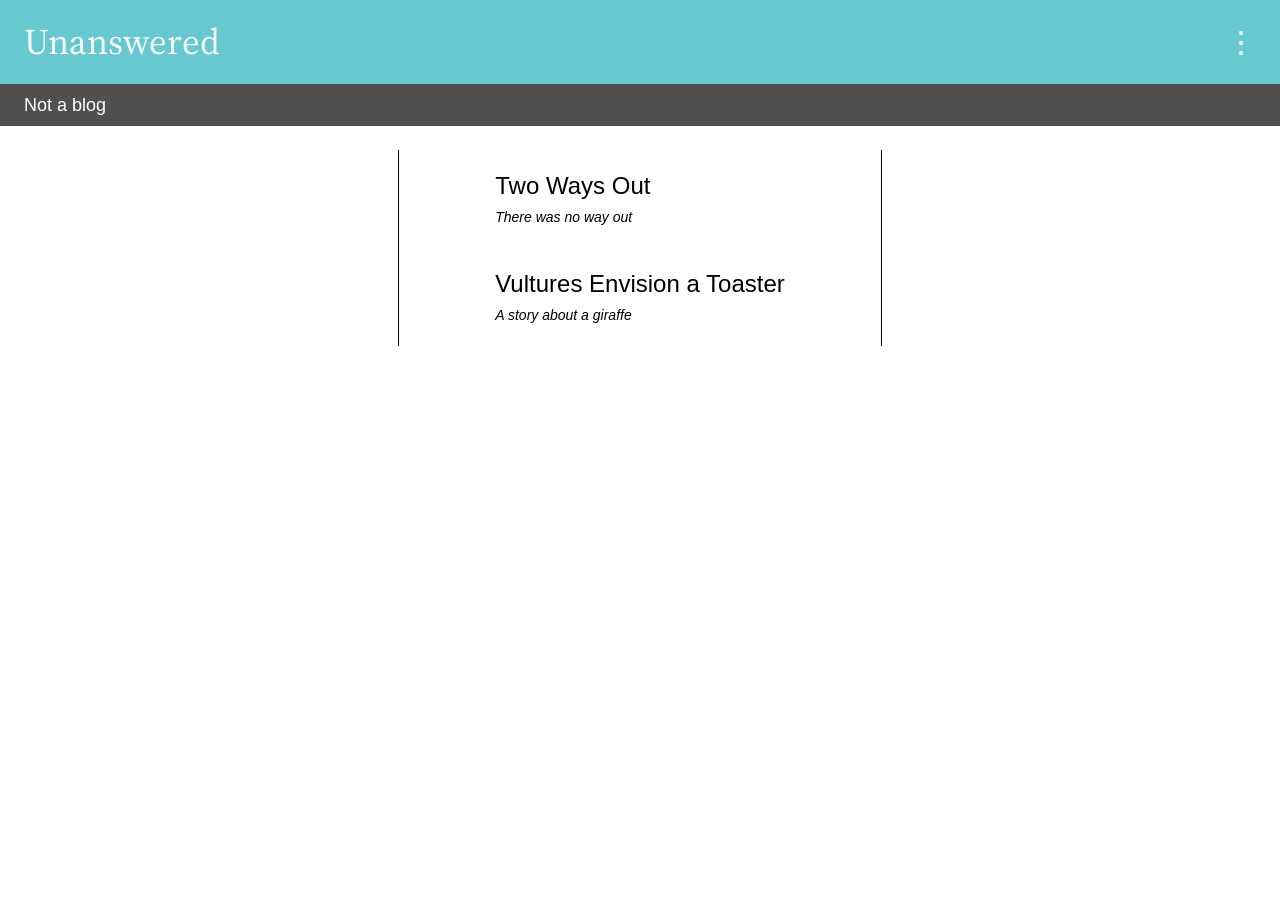
==== index.html @ b0825967 "navigation" ====
<!DOCTYPE HTML>
<html>
<head>
  <meta charset="UTF-8">
  <title>Main</title>
  <style>body { padding: 0; margin: 0; }</style>
</head>

<body>

<pre id="elm"></pre>

<script>
try {
(function(scope){
'use strict';

function F(arity, fun, wrapper) {
  wrapper.a = arity;
  wrapper.f = fun;
  return wrapper;
}

function F2(fun) {
  return F(2, fun, function(a) { return function(b) { return fun(a,b); }; })
}
function F3(fun) {
  return F(3, fun, function(a) {
    return function(b) { return function(c) { return fun(a, b, c); }; };
  });
}
function F4(fun) {
  return F(4, fun, function(a) { return function(b) { return function(c) {
    return function(d) { return fun(a, b, c, d); }; }; };
  });
}
function F5(fun) {
  return F(5, fun, function(a) { return function(b) { return function(c) {
    return function(d) { return function(e) { return fun(a, b, c, d, e); }; }; }; };
  });
}
function F6(fun) {
  return F(6, fun, function(a) { return function(b) { return function(c) {
    return function(d) { return function(e) { return function(f) {
    return fun(a, b, c, d, e, f); }; }; }; }; };
  });
}
function F7(fun) {
  return F(7, fun, function(a) { return function(b) { return function(c) {
    return function(d) { return function(e) { return function(f) {
    return function(g) { return fun(a, b, c, d, e, f, g); }; }; }; }; }; };
  });
}
function F8(fun) {
  return F(8, fun, function(a) { return function(b) { return function(c) {
    return function(d) { return function(e) { return function(f) {
    return function(g) { return function(h) {
    return fun(a, b, c, d, e, f, g, h); }; }; }; }; }; }; };
  });
}
function F9(fun) {
  return F(9, fun, function(a) { return function(b) { return function(c) {
    return function(d) { return function(e) { return function(f) {
    return function(g) { return function(h) { return function(i) {
    return fun(a, b, c, d, e, f, g, h, i); }; }; }; }; }; }; }; };
  });
}

function A2(fun, a, b) {
  return fun.a === 2 ? fun.f(a, b) : fun(a)(b);
}
function A3(fun, a, b, c) {
  return fun.a === 3 ? fun.f(a, b, c) : fun(a)(b)(c);
}
function A4(fun, a, b, c, d) {
  return fun.a === 4 ? fun.f(a, b, c, d) : fun(a)(b)(c)(d);
}
function A5(fun, a, b, c, d, e) {
  return fun.a === 5 ? fun.f(a, b, c, d, e) : fun(a)(b)(c)(d)(e);
}
function A6(fun, a, b, c, d, e, f) {
  return fun.a === 6 ? fun.f(a, b, c, d, e, f) : fun(a)(b)(c)(d)(e)(f);
}
function A7(fun, a, b, c, d, e, f, g) {
  return fun.a === 7 ? fun.f(a, b, c, d, e, f, g) : fun(a)(b)(c)(d)(e)(f)(g);
}
function A8(fun, a, b, c, d, e, f, g, h) {
  return fun.a === 8 ? fun.f(a, b, c, d, e, f, g, h) : fun(a)(b)(c)(d)(e)(f)(g)(h);
}
function A9(fun, a, b, c, d, e, f, g, h, i) {
  return fun.a === 9 ? fun.f(a, b, c, d, e, f, g, h, i) : fun(a)(b)(c)(d)(e)(f)(g)(h)(i);
}

console.warn('Compiled in DEV mode. Follow the advice at https://elm-lang.org/0.19.1/optimize for better performance and smaller assets.');


// EQUALITY

function _Utils_eq(x, y)
{
	for (
		var pair, stack = [], isEqual = _Utils_eqHelp(x, y, 0, stack);
		isEqual && (pair = stack.pop());
		isEqual = _Utils_eqHelp(pair.a, pair.b, 0, stack)
		)
	{}

	return isEqual;
}

function _Utils_eqHelp(x, y, depth, stack)
{
	if (x === y)
	{
		return true;
	}

	if (typeof x !== 'object' || x === null || y === null)
	{
		typeof x === 'function' && _Debug_crash(5);
		return false;
	}

	if (depth > 100)
	{
		stack.push(_Utils_Tuple2(x,y));
		return true;
	}

	/**/
	if (x.$ === 'Set_elm_builtin')
	{
		x = $elm$core$Set$toList(x);
		y = $elm$core$Set$toList(y);
	}
	if (x.$ === 'RBNode_elm_builtin' || x.$ === 'RBEmpty_elm_builtin')
	{
		x = $elm$core$Dict$toList(x);
		y = $elm$core$Dict$toList(y);
	}
	//*/

	/**_UNUSED/
	if (x.$ < 0)
	{
		x = $elm$core$Dict$toList(x);
		y = $elm$core$Dict$toList(y);
	}
	//*/

	for (var key in x)
	{
		if (!_Utils_eqHelp(x[key], y[key], depth + 1, stack))
		{
			return false;
		}
	}
	return true;
}

var _Utils_equal = F2(_Utils_eq);
var _Utils_notEqual = F2(function(a, b) { return !_Utils_eq(a,b); });



// COMPARISONS

// Code in Generate/JavaScript.hs, Basics.js, and List.js depends on
// the particular integer values assigned to LT, EQ, and GT.

function _Utils_cmp(x, y, ord)
{
	if (typeof x !== 'object')
	{
		return x === y ? /*EQ*/ 0 : x < y ? /*LT*/ -1 : /*GT*/ 1;
	}

	/**/
	if (x instanceof String)
	{
		var a = x.valueOf();
		var b = y.valueOf();
		return a === b ? 0 : a < b ? -1 : 1;
	}
	//*/

	/**_UNUSED/
	if (typeof x.$ === 'undefined')
	//*/
	/**/
	if (x.$[0] === '#')
	//*/
	{
		return (ord = _Utils_cmp(x.a, y.a))
			? ord
			: (ord = _Utils_cmp(x.b, y.b))
				? ord
				: _Utils_cmp(x.c, y.c);
	}

	// traverse conses until end of a list or a mismatch
	for (; x.b && y.b && !(ord = _Utils_cmp(x.a, y.a)); x = x.b, y = y.b) {} // WHILE_CONSES
	return ord || (x.b ? /*GT*/ 1 : y.b ? /*LT*/ -1 : /*EQ*/ 0);
}

var _Utils_lt = F2(function(a, b) { return _Utils_cmp(a, b) < 0; });
var _Utils_le = F2(function(a, b) { return _Utils_cmp(a, b) < 1; });
var _Utils_gt = F2(function(a, b) { return _Utils_cmp(a, b) > 0; });
var _Utils_ge = F2(function(a, b) { return _Utils_cmp(a, b) >= 0; });

var _Utils_compare = F2(function(x, y)
{
	var n = _Utils_cmp(x, y);
	return n < 0 ? $elm$core$Basics$LT : n ? $elm$core$Basics$GT : $elm$core$Basics$EQ;
});


// COMMON VALUES

var _Utils_Tuple0_UNUSED = 0;
var _Utils_Tuple0 = { $: '#0' };

function _Utils_Tuple2_UNUSED(a, b) { return { a: a, b: b }; }
function _Utils_Tuple2(a, b) { return { $: '#2', a: a, b: b }; }

function _Utils_Tuple3_UNUSED(a, b, c) { return { a: a, b: b, c: c }; }
function _Utils_Tuple3(a, b, c) { return { $: '#3', a: a, b: b, c: c }; }

function _Utils_chr_UNUSED(c) { return c; }
function _Utils_chr(c) { return new String(c); }


// RECORDS

function _Utils_update(oldRecord, updatedFields)
{
	var newRecord = {};

	for (var key in oldRecord)
	{
		newRecord[key] = oldRecord[key];
	}

	for (var key in updatedFields)
	{
		newRecord[key] = updatedFields[key];
	}

	return newRecord;
}


// APPEND

var _Utils_append = F2(_Utils_ap);

function _Utils_ap(xs, ys)
{
	// append Strings
	if (typeof xs === 'string')
	{
		return xs + ys;
	}

	// append Lists
	if (!xs.b)
	{
		return ys;
	}
	var root = _List_Cons(xs.a, ys);
	xs = xs.b
	for (var curr = root; xs.b; xs = xs.b) // WHILE_CONS
	{
		curr = curr.b = _List_Cons(xs.a, ys);
	}
	return root;
}



var _List_Nil_UNUSED = { $: 0 };
var _List_Nil = { $: '[]' };

function _List_Cons_UNUSED(hd, tl) { return { $: 1, a: hd, b: tl }; }
function _List_Cons(hd, tl) { return { $: '::', a: hd, b: tl }; }


var _List_cons = F2(_List_Cons);

function _List_fromArray(arr)
{
	var out = _List_Nil;
	for (var i = arr.length; i--; )
	{
		out = _List_Cons(arr[i], out);
	}
	return out;
}

function _List_toArray(xs)
{
	for (var out = []; xs.b; xs = xs.b) // WHILE_CONS
	{
		out.push(xs.a);
	}
	return out;
}

var _List_map2 = F3(function(f, xs, ys)
{
	for (var arr = []; xs.b && ys.b; xs = xs.b, ys = ys.b) // WHILE_CONSES
	{
		arr.push(A2(f, xs.a, ys.a));
	}
	return _List_fromArray(arr);
});

var _List_map3 = F4(function(f, xs, ys, zs)
{
	for (var arr = []; xs.b && ys.b && zs.b; xs = xs.b, ys = ys.b, zs = zs.b) // WHILE_CONSES
	{
		arr.push(A3(f, xs.a, ys.a, zs.a));
	}
	return _List_fromArray(arr);
});

var _List_map4 = F5(function(f, ws, xs, ys, zs)
{
	for (var arr = []; ws.b && xs.b && ys.b && zs.b; ws = ws.b, xs = xs.b, ys = ys.b, zs = zs.b) // WHILE_CONSES
	{
		arr.push(A4(f, ws.a, xs.a, ys.a, zs.a));
	}
	return _List_fromArray(arr);
});

var _List_map5 = F6(function(f, vs, ws, xs, ys, zs)
{
	for (var arr = []; vs.b && ws.b && xs.b && ys.b && zs.b; vs = vs.b, ws = ws.b, xs = xs.b, ys = ys.b, zs = zs.b) // WHILE_CONSES
	{
		arr.push(A5(f, vs.a, ws.a, xs.a, ys.a, zs.a));
	}
	return _List_fromArray(arr);
});

var _List_sortBy = F2(function(f, xs)
{
	return _List_fromArray(_List_toArray(xs).sort(function(a, b) {
		return _Utils_cmp(f(a), f(b));
	}));
});

var _List_sortWith = F2(function(f, xs)
{
	return _List_fromArray(_List_toArray(xs).sort(function(a, b) {
		var ord = A2(f, a, b);
		return ord === $elm$core$Basics$EQ ? 0 : ord === $elm$core$Basics$LT ? -1 : 1;
	}));
});



var _JsArray_empty = [];

function _JsArray_singleton(value)
{
    return [value];
}

function _JsArray_length(array)
{
    return array.length;
}

var _JsArray_initialize = F3(function(size, offset, func)
{
    var result = new Array(size);

    for (var i = 0; i < size; i++)
    {
        result[i] = func(offset + i);
    }

    return result;
});

var _JsArray_initializeFromList = F2(function (max, ls)
{
    var result = new Array(max);

    for (var i = 0; i < max && ls.b; i++)
    {
        result[i] = ls.a;
        ls = ls.b;
    }

    result.length = i;
    return _Utils_Tuple2(result, ls);
});

var _JsArray_unsafeGet = F2(function(index, array)
{
    return array[index];
});

var _JsArray_unsafeSet = F3(function(index, value, array)
{
    var length = array.length;
    var result = new Array(length);

    for (var i = 0; i < length; i++)
    {
        result[i] = array[i];
    }

    result[index] = value;
    return result;
});

var _JsArray_push = F2(function(value, array)
{
    var length = array.length;
    var result = new Array(length + 1);

    for (var i = 0; i < length; i++)
    {
        result[i] = array[i];
    }

    result[length] = value;
    return result;
});

var _JsArray_foldl = F3(function(func, acc, array)
{
    var length = array.length;

    for (var i = 0; i < length; i++)
    {
        acc = A2(func, array[i], acc);
    }

    return acc;
});

var _JsArray_foldr = F3(function(func, acc, array)
{
    for (var i = array.length - 1; i >= 0; i--)
    {
        acc = A2(func, array[i], acc);
    }

    return acc;
});

var _JsArray_map = F2(function(func, array)
{
    var length = array.length;
    var result = new Array(length);

    for (var i = 0; i < length; i++)
    {
        result[i] = func(array[i]);
    }

    return result;
});

var _JsArray_indexedMap = F3(function(func, offset, array)
{
    var length = array.length;
    var result = new Array(length);

    for (var i = 0; i < length; i++)
    {
        result[i] = A2(func, offset + i, array[i]);
    }

    return result;
});

var _JsArray_slice = F3(function(from, to, array)
{
    return array.slice(from, to);
});

var _JsArray_appendN = F3(function(n, dest, source)
{
    var destLen = dest.length;
    var itemsToCopy = n - destLen;

    if (itemsToCopy > source.length)
    {
        itemsToCopy = source.length;
    }

    var size = destLen + itemsToCopy;
    var result = new Array(size);

    for (var i = 0; i < destLen; i++)
    {
        result[i] = dest[i];
    }

    for (var i = 0; i < itemsToCopy; i++)
    {
        result[i + destLen] = source[i];
    }

    return result;
});



// LOG

var _Debug_log_UNUSED = F2(function(tag, value)
{
	return value;
});

var _Debug_log = F2(function(tag, value)
{
	console.log(tag + ': ' + _Debug_toString(value));
	return value;
});


// TODOS

function _Debug_todo(moduleName, region)
{
	return function(message) {
		_Debug_crash(8, moduleName, region, message);
	};
}

function _Debug_todoCase(moduleName, region, value)
{
	return function(message) {
		_Debug_crash(9, moduleName, region, value, message);
	};
}


// TO STRING

function _Debug_toString_UNUSED(value)
{
	return '<internals>';
}

function _Debug_toString(value)
{
	return _Debug_toAnsiString(false, value);
}

function _Debug_toAnsiString(ansi, value)
{
	if (typeof value === 'function')
	{
		return _Debug_internalColor(ansi, '<function>');
	}

	if (typeof value === 'boolean')
	{
		return _Debug_ctorColor(ansi, value ? 'True' : 'False');
	}

	if (typeof value === 'number')
	{
		return _Debug_numberColor(ansi, value + '');
	}

	if (value instanceof String)
	{
		return _Debug_charColor(ansi, "'" + _Debug_addSlashes(value, true) + "'");
	}

	if (typeof value === 'string')
	{
		return _Debug_stringColor(ansi, '"' + _Debug_addSlashes(value, false) + '"');
	}

	if (typeof value === 'object' && '$' in value)
	{
		var tag = value.$;

		if (typeof tag === 'number')
		{
			return _Debug_internalColor(ansi, '<internals>');
		}

		if (tag[0] === '#')
		{
			var output = [];
			for (var k in value)
			{
				if (k === '$') continue;
				output.push(_Debug_toAnsiString(ansi, value[k]));
			}
			return '(' + output.join(',') + ')';
		}

		if (tag === 'Set_elm_builtin')
		{
			return _Debug_ctorColor(ansi, 'Set')
				+ _Debug_fadeColor(ansi, '.fromList') + ' '
				+ _Debug_toAnsiString(ansi, $elm$core$Set$toList(value));
		}

		if (tag === 'RBNode_elm_builtin' || tag === 'RBEmpty_elm_builtin')
		{
			return _Debug_ctorColor(ansi, 'Dict')
				+ _Debug_fadeColor(ansi, '.fromList') + ' '
				+ _Debug_toAnsiString(ansi, $elm$core$Dict$toList(value));
		}

		if (tag === 'Array_elm_builtin')
		{
			return _Debug_ctorColor(ansi, 'Array')
				+ _Debug_fadeColor(ansi, '.fromList') + ' '
				+ _Debug_toAnsiString(ansi, $elm$core$Array$toList(value));
		}

		if (tag === '::' || tag === '[]')
		{
			var output = '[';

			value.b && (output += _Debug_toAnsiString(ansi, value.a), value = value.b)

			for (; value.b; value = value.b) // WHILE_CONS
			{
				output += ',' + _Debug_toAnsiString(ansi, value.a);
			}
			return output + ']';
		}

		var output = '';
		for (var i in value)
		{
			if (i === '$') continue;
			var str = _Debug_toAnsiString(ansi, value[i]);
			var c0 = str[0];
			var parenless = c0 === '{' || c0 === '(' || c0 === '[' || c0 === '<' || c0 === '"' || str.indexOf(' ') < 0;
			output += ' ' + (parenless ? str : '(' + str + ')');
		}
		return _Debug_ctorColor(ansi, tag) + output;
	}

	if (typeof DataView === 'function' && value instanceof DataView)
	{
		return _Debug_stringColor(ansi, '<' + value.byteLength + ' bytes>');
	}

	if (typeof File !== 'undefined' && value instanceof File)
	{
		return _Debug_internalColor(ansi, '<' + value.name + '>');
	}

	if (typeof value === 'object')
	{
		var output = [];
		for (var key in value)
		{
			var field = key[0] === '_' ? key.slice(1) : key;
			output.push(_Debug_fadeColor(ansi, field) + ' = ' + _Debug_toAnsiString(ansi, value[key]));
		}
		if (output.length === 0)
		{
			return '{}';
		}
		return '{ ' + output.join(', ') + ' }';
	}

	return _Debug_internalColor(ansi, '<internals>');
}

function _Debug_addSlashes(str, isChar)
{
	var s = str
		.replace(/\\/g, '\\\\')
		.replace(/\n/g, '\\n')
		.replace(/\t/g, '\\t')
		.replace(/\r/g, '\\r')
		.replace(/\v/g, '\\v')
		.replace(/\0/g, '\\0');

	if (isChar)
	{
		return s.replace(/\'/g, '\\\'');
	}
	else
	{
		return s.replace(/\"/g, '\\"');
	}
}

function _Debug_ctorColor(ansi, string)
{
	return ansi ? '\x1b[96m' + string + '\x1b[0m' : string;
}

function _Debug_numberColor(ansi, string)
{
	return ansi ? '\x1b[95m' + string + '\x1b[0m' : string;
}

function _Debug_stringColor(ansi, string)
{
	return ansi ? '\x1b[93m' + string + '\x1b[0m' : string;
}

function _Debug_charColor(ansi, string)
{
	return ansi ? '\x1b[92m' + string + '\x1b[0m' : string;
}

function _Debug_fadeColor(ansi, string)
{
	return ansi ? '\x1b[37m' + string + '\x1b[0m' : string;
}

function _Debug_internalColor(ansi, string)
{
	return ansi ? '\x1b[36m' + string + '\x1b[0m' : string;
}

function _Debug_toHexDigit(n)
{
	return String.fromCharCode(n < 10 ? 48 + n : 55 + n);
}


// CRASH


function _Debug_crash_UNUSED(identifier)
{
	throw new Error('https://github.com/elm/core/blob/1.0.0/hints/' + identifier + '.md');
}


function _Debug_crash(identifier, fact1, fact2, fact3, fact4)
{
	switch(identifier)
	{
		case 0:
			throw new Error('What node should I take over? In JavaScript I need something like:\n\n    Elm.Main.init({\n        node: document.getElementById("elm-node")\n    })\n\nYou need to do this with any Browser.sandbox or Browser.element program.');

		case 1:
			throw new Error('Browser.application programs cannot handle URLs like this:\n\n    ' + document.location.href + '\n\nWhat is the root? The root of your file system? Try looking at this program with `elm reactor` or some other server.');

		case 2:
			var jsonErrorString = fact1;
			throw new Error('Problem with the flags given to your Elm program on initialization.\n\n' + jsonErrorString);

		case 3:
			var portName = fact1;
			throw new Error('There can only be one port named `' + portName + '`, but your program has multiple.');

		case 4:
			var portName = fact1;
			var problem = fact2;
			throw new Error('Trying to send an unexpected type of value through port `' + portName + '`:\n' + problem);

		case 5:
			throw new Error('Trying to use `(==)` on functions.\nThere is no way to know if functions are "the same" in the Elm sense.\nRead more about this at https://package.elm-lang.org/packages/elm/core/latest/Basics#== which describes why it is this way and what the better version will look like.');

		case 6:
			var moduleName = fact1;
			throw new Error('Your page is loading multiple Elm scripts with a module named ' + moduleName + '. Maybe a duplicate script is getting loaded accidentally? If not, rename one of them so I know which is which!');

		case 8:
			var moduleName = fact1;
			var region = fact2;
			var message = fact3;
			throw new Error('TODO in module `' + moduleName + '` ' + _Debug_regionToString(region) + '\n\n' + message);

		case 9:
			var moduleName = fact1;
			var region = fact2;
			var value = fact3;
			var message = fact4;
			throw new Error(
				'TODO in module `' + moduleName + '` from the `case` expression '
				+ _Debug_regionToString(region) + '\n\nIt received the following value:\n\n    '
				+ _Debug_toString(value).replace('\n', '\n    ')
				+ '\n\nBut the branch that handles it says:\n\n    ' + message.replace('\n', '\n    ')
			);

		case 10:
			throw new Error('Bug in https://github.com/elm/virtual-dom/issues');

		case 11:
			throw new Error('Cannot perform mod 0. Division by zero error.');
	}
}

function _Debug_regionToString(region)
{
	if (region.start.line === region.end.line)
	{
		return 'on line ' + region.start.line;
	}
	return 'on lines ' + region.start.line + ' through ' + region.end.line;
}



// MATH

var _Basics_add = F2(function(a, b) { return a + b; });
var _Basics_sub = F2(function(a, b) { return a - b; });
var _Basics_mul = F2(function(a, b) { return a * b; });
var _Basics_fdiv = F2(function(a, b) { return a / b; });
var _Basics_idiv = F2(function(a, b) { return (a / b) | 0; });
var _Basics_pow = F2(Math.pow);

var _Basics_remainderBy = F2(function(b, a) { return a % b; });

// https://www.microsoft.com/en-us/research/wp-content/uploads/2016/02/divmodnote-letter.pdf
var _Basics_modBy = F2(function(modulus, x)
{
	var answer = x % modulus;
	return modulus === 0
		? _Debug_crash(11)
		:
	((answer > 0 && modulus < 0) || (answer < 0 && modulus > 0))
		? answer + modulus
		: answer;
});


// TRIGONOMETRY

var _Basics_pi = Math.PI;
var _Basics_e = Math.E;
var _Basics_cos = Math.cos;
var _Basics_sin = Math.sin;
var _Basics_tan = Math.tan;
var _Basics_acos = Math.acos;
var _Basics_asin = Math.asin;
var _Basics_atan = Math.atan;
var _Basics_atan2 = F2(Math.atan2);


// MORE MATH

function _Basics_toFloat(x) { return x; }
function _Basics_truncate(n) { return n | 0; }
function _Basics_isInfinite(n) { return n === Infinity || n === -Infinity; }

var _Basics_ceiling = Math.ceil;
var _Basics_floor = Math.floor;
var _Basics_round = Math.round;
var _Basics_sqrt = Math.sqrt;
var _Basics_log = Math.log;
var _Basics_isNaN = isNaN;


// BOOLEANS

function _Basics_not(bool) { return !bool; }
var _Basics_and = F2(function(a, b) { return a && b; });
var _Basics_or  = F2(function(a, b) { return a || b; });
var _Basics_xor = F2(function(a, b) { return a !== b; });



var _String_cons = F2(function(chr, str)
{
	return chr + str;
});

function _String_uncons(string)
{
	var word = string.charCodeAt(0);
	return !isNaN(word)
		? $elm$core$Maybe$Just(
			0xD800 <= word && word <= 0xDBFF
				? _Utils_Tuple2(_Utils_chr(string[0] + string[1]), string.slice(2))
				: _Utils_Tuple2(_Utils_chr(string[0]), string.slice(1))
		)
		: $elm$core$Maybe$Nothing;
}

var _String_append = F2(function(a, b)
{
	return a + b;
});

function _String_length(str)
{
	return str.length;
}

var _String_map = F2(function(func, string)
{
	var len = string.length;
	var array = new Array(len);
	var i = 0;
	while (i < len)
	{
		var word = string.charCodeAt(i);
		if (0xD800 <= word && word <= 0xDBFF)
		{
			array[i] = func(_Utils_chr(string[i] + string[i+1]));
			i += 2;
			continue;
		}
		array[i] = func(_Utils_chr(string[i]));
		i++;
	}
	return array.join('');
});

var _String_filter = F2(function(isGood, str)
{
	var arr = [];
	var len = str.length;
	var i = 0;
	while (i < len)
	{
		var char = str[i];
		var word = str.charCodeAt(i);
		i++;
		if (0xD800 <= word && word <= 0xDBFF)
		{
			char += str[i];
			i++;
		}

		if (isGood(_Utils_chr(char)))
		{
			arr.push(char);
		}
	}
	return arr.join('');
});

function _String_reverse(str)
{
	var len = str.length;
	var arr = new Array(len);
	var i = 0;
	while (i < len)
	{
		var word = str.charCodeAt(i);
		if (0xD800 <= word && word <= 0xDBFF)
		{
			arr[len - i] = str[i + 1];
			i++;
			arr[len - i] = str[i - 1];
			i++;
		}
		else
		{
			arr[len - i] = str[i];
			i++;
		}
	}
	return arr.join('');
}

var _String_foldl = F3(function(func, state, string)
{
	var len = string.length;
	var i = 0;
	while (i < len)
	{
		var char = string[i];
		var word = string.charCodeAt(i);
		i++;
		if (0xD800 <= word && word <= 0xDBFF)
		{
			char += string[i];
			i++;
		}
		state = A2(func, _Utils_chr(char), state);
	}
	return state;
});

var _String_foldr = F3(function(func, state, string)
{
	var i = string.length;
	while (i--)
	{
		var char = string[i];
		var word = string.charCodeAt(i);
		if (0xDC00 <= word && word <= 0xDFFF)
		{
			i--;
			char = string[i] + char;
		}
		state = A2(func, _Utils_chr(char), state);
	}
	return state;
});

var _String_split = F2(function(sep, str)
{
	return str.split(sep);
});

var _String_join = F2(function(sep, strs)
{
	return strs.join(sep);
});

var _String_slice = F3(function(start, end, str) {
	return str.slice(start, end);
});

function _String_trim(str)
{
	return str.trim();
}

function _String_trimLeft(str)
{
	return str.replace(/^\s+/, '');
}

function _String_trimRight(str)
{
	return str.replace(/\s+$/, '');
}

function _String_words(str)
{
	return _List_fromArray(str.trim().split(/\s+/g));
}

function _String_lines(str)
{
	return _List_fromArray(str.split(/\r\n|\r|\n/g));
}

function _String_toUpper(str)
{
	return str.toUpperCase();
}

function _String_toLower(str)
{
	return str.toLowerCase();
}

var _String_any = F2(function(isGood, string)
{
	var i = string.length;
	while (i--)
	{
		var char = string[i];
		var word = string.charCodeAt(i);
		if (0xDC00 <= word && word <= 0xDFFF)
		{
			i--;
			char = string[i] + char;
		}
		if (isGood(_Utils_chr(char)))
		{
			return true;
		}
	}
	return false;
});

var _String_all = F2(function(isGood, string)
{
	var i = string.length;
	while (i--)
	{
		var char = string[i];
		var word = string.charCodeAt(i);
		if (0xDC00 <= word && word <= 0xDFFF)
		{
			i--;
			char = string[i] + char;
		}
		if (!isGood(_Utils_chr(char)))
		{
			return false;
		}
	}
	return true;
});

var _String_contains = F2(function(sub, str)
{
	return str.indexOf(sub) > -1;
});

var _String_startsWith = F2(function(sub, str)
{
	return str.indexOf(sub) === 0;
});

var _String_endsWith = F2(function(sub, str)
{
	return str.length >= sub.length &&
		str.lastIndexOf(sub) === str.length - sub.length;
});

var _String_indexes = F2(function(sub, str)
{
	var subLen = sub.length;

	if (subLen < 1)
	{
		return _List_Nil;
	}

	var i = 0;
	var is = [];

	while ((i = str.indexOf(sub, i)) > -1)
	{
		is.push(i);
		i = i + subLen;
	}

	return _List_fromArray(is);
});


// TO STRING

function _String_fromNumber(number)
{
	return number + '';
}


// INT CONVERSIONS

function _String_toInt(str)
{
	var total = 0;
	var code0 = str.charCodeAt(0);
	var start = code0 == 0x2B /* + */ || code0 == 0x2D /* - */ ? 1 : 0;

	for (var i = start; i < str.length; ++i)
	{
		var code = str.charCodeAt(i);
		if (code < 0x30 || 0x39 < code)
		{
			return $elm$core$Maybe$Nothing;
		}
		total = 10 * total + code - 0x30;
	}

	return i == start
		? $elm$core$Maybe$Nothing
		: $elm$core$Maybe$Just(code0 == 0x2D ? -total : total);
}


// FLOAT CONVERSIONS

function _String_toFloat(s)
{
	// check if it is a hex, octal, or binary number
	if (s.length === 0 || /[\sxbo]/.test(s))
	{
		return $elm$core$Maybe$Nothing;
	}
	var n = +s;
	// faster isNaN check
	return n === n ? $elm$core$Maybe$Just(n) : $elm$core$Maybe$Nothing;
}

function _String_fromList(chars)
{
	return _List_toArray(chars).join('');
}




function _Char_toCode(char)
{
	var code = char.charCodeAt(0);
	if (0xD800 <= code && code <= 0xDBFF)
	{
		return (code - 0xD800) * 0x400 + char.charCodeAt(1) - 0xDC00 + 0x10000
	}
	return code;
}

function _Char_fromCode(code)
{
	return _Utils_chr(
		(code < 0 || 0x10FFFF < code)
			? '\uFFFD'
			:
		(code <= 0xFFFF)
			? String.fromCharCode(code)
			:
		(code -= 0x10000,
			String.fromCharCode(Math.floor(code / 0x400) + 0xD800, code % 0x400 + 0xDC00)
		)
	);
}

function _Char_toUpper(char)
{
	return _Utils_chr(char.toUpperCase());
}

function _Char_toLower(char)
{
	return _Utils_chr(char.toLowerCase());
}

function _Char_toLocaleUpper(char)
{
	return _Utils_chr(char.toLocaleUpperCase());
}

function _Char_toLocaleLower(char)
{
	return _Utils_chr(char.toLocaleLowerCase());
}



/**/
function _Json_errorToString(error)
{
	return $elm$json$Json$Decode$errorToString(error);
}
//*/


// CORE DECODERS

function _Json_succeed(msg)
{
	return {
		$: 0,
		a: msg
	};
}

function _Json_fail(msg)
{
	return {
		$: 1,
		a: msg
	};
}

function _Json_decodePrim(decoder)
{
	return { $: 2, b: decoder };
}

var _Json_decodeInt = _Json_decodePrim(function(value) {
	return (typeof value !== 'number')
		? _Json_expecting('an INT', value)
		:
	(-2147483647 < value && value < 2147483647 && (value | 0) === value)
		? $elm$core$Result$Ok(value)
		:
	(isFinite(value) && !(value % 1))
		? $elm$core$Result$Ok(value)
		: _Json_expecting('an INT', value);
});

var _Json_decodeBool = _Json_decodePrim(function(value) {
	return (typeof value === 'boolean')
		? $elm$core$Result$Ok(value)
		: _Json_expecting('a BOOL', value);
});

var _Json_decodeFloat = _Json_decodePrim(function(value) {
	return (typeof value === 'number')
		? $elm$core$Result$Ok(value)
		: _Json_expecting('a FLOAT', value);
});

var _Json_decodeValue = _Json_decodePrim(function(value) {
	return $elm$core$Result$Ok(_Json_wrap(value));
});

var _Json_decodeString = _Json_decodePrim(function(value) {
	return (typeof value === 'string')
		? $elm$core$Result$Ok(value)
		: (value instanceof String)
			? $elm$core$Result$Ok(value + '')
			: _Json_expecting('a STRING', value);
});

function _Json_decodeList(decoder) { return { $: 3, b: decoder }; }
function _Json_decodeArray(decoder) { return { $: 4, b: decoder }; }

function _Json_decodeNull(value) { return { $: 5, c: value }; }

var _Json_decodeField = F2(function(field, decoder)
{
	return {
		$: 6,
		d: field,
		b: decoder
	};
});

var _Json_decodeIndex = F2(function(index, decoder)
{
	return {
		$: 7,
		e: index,
		b: decoder
	};
});

function _Json_decodeKeyValuePairs(decoder)
{
	return {
		$: 8,
		b: decoder
	};
}

function _Json_mapMany(f, decoders)
{
	return {
		$: 9,
		f: f,
		g: decoders
	};
}

var _Json_andThen = F2(function(callback, decoder)
{
	return {
		$: 10,
		b: decoder,
		h: callback
	};
});

function _Json_oneOf(decoders)
{
	return {
		$: 11,
		g: decoders
	};
}


// DECODING OBJECTS

var _Json_map1 = F2(function(f, d1)
{
	return _Json_mapMany(f, [d1]);
});

var _Json_map2 = F3(function(f, d1, d2)
{
	return _Json_mapMany(f, [d1, d2]);
});

var _Json_map3 = F4(function(f, d1, d2, d3)
{
	return _Json_mapMany(f, [d1, d2, d3]);
});

var _Json_map4 = F5(function(f, d1, d2, d3, d4)
{
	return _Json_mapMany(f, [d1, d2, d3, d4]);
});

var _Json_map5 = F6(function(f, d1, d2, d3, d4, d5)
{
	return _Json_mapMany(f, [d1, d2, d3, d4, d5]);
});

var _Json_map6 = F7(function(f, d1, d2, d3, d4, d5, d6)
{
	return _Json_mapMany(f, [d1, d2, d3, d4, d5, d6]);
});

var _Json_map7 = F8(function(f, d1, d2, d3, d4, d5, d6, d7)
{
	return _Json_mapMany(f, [d1, d2, d3, d4, d5, d6, d7]);
});

var _Json_map8 = F9(function(f, d1, d2, d3, d4, d5, d6, d7, d8)
{
	return _Json_mapMany(f, [d1, d2, d3, d4, d5, d6, d7, d8]);
});


// DECODE

var _Json_runOnString = F2(function(decoder, string)
{
	try
	{
		var value = JSON.parse(string);
		return _Json_runHelp(decoder, value);
	}
	catch (e)
	{
		return $elm$core$Result$Err(A2($elm$json$Json$Decode$Failure, 'This is not valid JSON! ' + e.message, _Json_wrap(string)));
	}
});

var _Json_run = F2(function(decoder, value)
{
	return _Json_runHelp(decoder, _Json_unwrap(value));
});

function _Json_runHelp(decoder, value)
{
	switch (decoder.$)
	{
		case 2:
			return decoder.b(value);

		case 5:
			return (value === null)
				? $elm$core$Result$Ok(decoder.c)
				: _Json_expecting('null', value);

		case 3:
			if (!_Json_isArray(value))
			{
				return _Json_expecting('a LIST', value);
			}
			return _Json_runArrayDecoder(decoder.b, value, _List_fromArray);

		case 4:
			if (!_Json_isArray(value))
			{
				return _Json_expecting('an ARRAY', value);
			}
			return _Json_runArrayDecoder(decoder.b, value, _Json_toElmArray);

		case 6:
			var field = decoder.d;
			if (typeof value !== 'object' || value === null || !(field in value))
			{
				return _Json_expecting('an OBJECT with a field named `' + field + '`', value);
			}
			var result = _Json_runHelp(decoder.b, value[field]);
			return ($elm$core$Result$isOk(result)) ? result : $elm$core$Result$Err(A2($elm$json$Json$Decode$Field, field, result.a));

		case 7:
			var index = decoder.e;
			if (!_Json_isArray(value))
			{
				return _Json_expecting('an ARRAY', value);
			}
			if (index >= value.length)
			{
				return _Json_expecting('a LONGER array. Need index ' + index + ' but only see ' + value.length + ' entries', value);
			}
			var result = _Json_runHelp(decoder.b, value[index]);
			return ($elm$core$Result$isOk(result)) ? result : $elm$core$Result$Err(A2($elm$json$Json$Decode$Index, index, result.a));

		case 8:
			if (typeof value !== 'object' || value === null || _Json_isArray(value))
			{
				return _Json_expecting('an OBJECT', value);
			}

			var keyValuePairs = _List_Nil;
			// TODO test perf of Object.keys and switch when support is good enough
			for (var key in value)
			{
				if (value.hasOwnProperty(key))
				{
					var result = _Json_runHelp(decoder.b, value[key]);
					if (!$elm$core$Result$isOk(result))
					{
						return $elm$core$Result$Err(A2($elm$json$Json$Decode$Field, key, result.a));
					}
					keyValuePairs = _List_Cons(_Utils_Tuple2(key, result.a), keyValuePairs);
				}
			}
			return $elm$core$Result$Ok($elm$core$List$reverse(keyValuePairs));

		case 9:
			var answer = decoder.f;
			var decoders = decoder.g;
			for (var i = 0; i < decoders.length; i++)
			{
				var result = _Json_runHelp(decoders[i], value);
				if (!$elm$core$Result$isOk(result))
				{
					return result;
				}
				answer = answer(result.a);
			}
			return $elm$core$Result$Ok(answer);

		case 10:
			var result = _Json_runHelp(decoder.b, value);
			return (!$elm$core$Result$isOk(result))
				? result
				: _Json_runHelp(decoder.h(result.a), value);

		case 11:
			var errors = _List_Nil;
			for (var temp = decoder.g; temp.b; temp = temp.b) // WHILE_CONS
			{
				var result = _Json_runHelp(temp.a, value);
				if ($elm$core$Result$isOk(result))
				{
					return result;
				}
				errors = _List_Cons(result.a, errors);
			}
			return $elm$core$Result$Err($elm$json$Json$Decode$OneOf($elm$core$List$reverse(errors)));

		case 1:
			return $elm$core$Result$Err(A2($elm$json$Json$Decode$Failure, decoder.a, _Json_wrap(value)));

		case 0:
			return $elm$core$Result$Ok(decoder.a);
	}
}

function _Json_runArrayDecoder(decoder, value, toElmValue)
{
	var len = value.length;
	var array = new Array(len);
	for (var i = 0; i < len; i++)
	{
		var result = _Json_runHelp(decoder, value[i]);
		if (!$elm$core$Result$isOk(result))
		{
			return $elm$core$Result$Err(A2($elm$json$Json$Decode$Index, i, result.a));
		}
		array[i] = result.a;
	}
	return $elm$core$Result$Ok(toElmValue(array));
}

function _Json_isArray(value)
{
	return Array.isArray(value) || (typeof FileList !== 'undefined' && value instanceof FileList);
}

function _Json_toElmArray(array)
{
	return A2($elm$core$Array$initialize, array.length, function(i) { return array[i]; });
}

function _Json_expecting(type, value)
{
	return $elm$core$Result$Err(A2($elm$json$Json$Decode$Failure, 'Expecting ' + type, _Json_wrap(value)));
}


// EQUALITY

function _Json_equality(x, y)
{
	if (x === y)
	{
		return true;
	}

	if (x.$ !== y.$)
	{
		return false;
	}

	switch (x.$)
	{
		case 0:
		case 1:
			return x.a === y.a;

		case 2:
			return x.b === y.b;

		case 5:
			return x.c === y.c;

		case 3:
		case 4:
		case 8:
			return _Json_equality(x.b, y.b);

		case 6:
			return x.d === y.d && _Json_equality(x.b, y.b);

		case 7:
			return x.e === y.e && _Json_equality(x.b, y.b);

		case 9:
			return x.f === y.f && _Json_listEquality(x.g, y.g);

		case 10:
			return x.h === y.h && _Json_equality(x.b, y.b);

		case 11:
			return _Json_listEquality(x.g, y.g);
	}
}

function _Json_listEquality(aDecoders, bDecoders)
{
	var len = aDecoders.length;
	if (len !== bDecoders.length)
	{
		return false;
	}
	for (var i = 0; i < len; i++)
	{
		if (!_Json_equality(aDecoders[i], bDecoders[i]))
		{
			return false;
		}
	}
	return true;
}


// ENCODE

var _Json_encode = F2(function(indentLevel, value)
{
	return JSON.stringify(_Json_unwrap(value), null, indentLevel) + '';
});

function _Json_wrap(value) { return { $: 0, a: value }; }
function _Json_unwrap(value) { return value.a; }

function _Json_wrap_UNUSED(value) { return value; }
function _Json_unwrap_UNUSED(value) { return value; }

function _Json_emptyArray() { return []; }
function _Json_emptyObject() { return {}; }

var _Json_addField = F3(function(key, value, object)
{
	object[key] = _Json_unwrap(value);
	return object;
});

function _Json_addEntry(func)
{
	return F2(function(entry, array)
	{
		array.push(_Json_unwrap(func(entry)));
		return array;
	});
}

var _Json_encodeNull = _Json_wrap(null);



// TASKS

function _Scheduler_succeed(value)
{
	return {
		$: 0,
		a: value
	};
}

function _Scheduler_fail(error)
{
	return {
		$: 1,
		a: error
	};
}

function _Scheduler_binding(callback)
{
	return {
		$: 2,
		b: callback,
		c: null
	};
}

var _Scheduler_andThen = F2(function(callback, task)
{
	return {
		$: 3,
		b: callback,
		d: task
	};
});

var _Scheduler_onError = F2(function(callback, task)
{
	return {
		$: 4,
		b: callback,
		d: task
	};
});

function _Scheduler_receive(callback)
{
	return {
		$: 5,
		b: callback
	};
}


// PROCESSES

var _Scheduler_guid = 0;

function _Scheduler_rawSpawn(task)
{
	var proc = {
		$: 0,
		e: _Scheduler_guid++,
		f: task,
		g: null,
		h: []
	};

	_Scheduler_enqueue(proc);

	return proc;
}

function _Scheduler_spawn(task)
{
	return _Scheduler_binding(function(callback) {
		callback(_Scheduler_succeed(_Scheduler_rawSpawn(task)));
	});
}

function _Scheduler_rawSend(proc, msg)
{
	proc.h.push(msg);
	_Scheduler_enqueue(proc);
}

var _Scheduler_send = F2(function(proc, msg)
{
	return _Scheduler_binding(function(callback) {
		_Scheduler_rawSend(proc, msg);
		callback(_Scheduler_succeed(_Utils_Tuple0));
	});
});

function _Scheduler_kill(proc)
{
	return _Scheduler_binding(function(callback) {
		var task = proc.f;
		if (task.$ === 2 && task.c)
		{
			task.c();
		}

		proc.f = null;

		callback(_Scheduler_succeed(_Utils_Tuple0));
	});
}


/* STEP PROCESSES

type alias Process =
  { $ : tag
  , id : unique_id
  , root : Task
  , stack : null | { $: SUCCEED | FAIL, a: callback, b: stack }
  , mailbox : [msg]
  }

*/


var _Scheduler_working = false;
var _Scheduler_queue = [];


function _Scheduler_enqueue(proc)
{
	_Scheduler_queue.push(proc);
	if (_Scheduler_working)
	{
		return;
	}
	_Scheduler_working = true;
	while (proc = _Scheduler_queue.shift())
	{
		_Scheduler_step(proc);
	}
	_Scheduler_working = false;
}


function _Scheduler_step(proc)
{
	while (proc.f)
	{
		var rootTag = proc.f.$;
		if (rootTag === 0 || rootTag === 1)
		{
			while (proc.g && proc.g.$ !== rootTag)
			{
				proc.g = proc.g.i;
			}
			if (!proc.g)
			{
				return;
			}
			proc.f = proc.g.b(proc.f.a);
			proc.g = proc.g.i;
		}
		else if (rootTag === 2)
		{
			proc.f.c = proc.f.b(function(newRoot) {
				proc.f = newRoot;
				_Scheduler_enqueue(proc);
			});
			return;
		}
		else if (rootTag === 5)
		{
			if (proc.h.length === 0)
			{
				return;
			}
			proc.f = proc.f.b(proc.h.shift());
		}
		else // if (rootTag === 3 || rootTag === 4)
		{
			proc.g = {
				$: rootTag === 3 ? 0 : 1,
				b: proc.f.b,
				i: proc.g
			};
			proc.f = proc.f.d;
		}
	}
}



function _Process_sleep(time)
{
	return _Scheduler_binding(function(callback) {
		var id = setTimeout(function() {
			callback(_Scheduler_succeed(_Utils_Tuple0));
		}, time);

		return function() { clearTimeout(id); };
	});
}




// PROGRAMS


var _Platform_worker = F4(function(impl, flagDecoder, debugMetadata, args)
{
	return _Platform_initialize(
		flagDecoder,
		args,
		impl.init,
		impl.update,
		impl.subscriptions,
		function() { return function() {} }
	);
});



// INITIALIZE A PROGRAM


function _Platform_initialize(flagDecoder, args, init, update, subscriptions, stepperBuilder)
{
	var result = A2(_Json_run, flagDecoder, _Json_wrap(args ? args['flags'] : undefined));
	$elm$core$Result$isOk(result) || _Debug_crash(2 /**/, _Json_errorToString(result.a) /**/);
	var managers = {};
	var initPair = init(result.a);
	var model = initPair.a;
	var stepper = stepperBuilder(sendToApp, model);
	var ports = _Platform_setupEffects(managers, sendToApp);

	function sendToApp(msg, viewMetadata)
	{
		var pair = A2(update, msg, model);
		stepper(model = pair.a, viewMetadata);
		_Platform_enqueueEffects(managers, pair.b, subscriptions(model));
	}

	_Platform_enqueueEffects(managers, initPair.b, subscriptions(model));

	return ports ? { ports: ports } : {};
}



// TRACK PRELOADS
//
// This is used by code in elm/browser and elm/http
// to register any HTTP requests that are triggered by init.
//


var _Platform_preload;


function _Platform_registerPreload(url)
{
	_Platform_preload.add(url);
}



// EFFECT MANAGERS


var _Platform_effectManagers = {};


function _Platform_setupEffects(managers, sendToApp)
{
	var ports;

	// setup all necessary effect managers
	for (var key in _Platform_effectManagers)
	{
		var manager = _Platform_effectManagers[key];

		if (manager.a)
		{
			ports = ports || {};
			ports[key] = manager.a(key, sendToApp);
		}

		managers[key] = _Platform_instantiateManager(manager, sendToApp);
	}

	return ports;
}


function _Platform_createManager(init, onEffects, onSelfMsg, cmdMap, subMap)
{
	return {
		b: init,
		c: onEffects,
		d: onSelfMsg,
		e: cmdMap,
		f: subMap
	};
}


function _Platform_instantiateManager(info, sendToApp)
{
	var router = {
		g: sendToApp,
		h: undefined
	};

	var onEffects = info.c;
	var onSelfMsg = info.d;
	var cmdMap = info.e;
	var subMap = info.f;

	function loop(state)
	{
		return A2(_Scheduler_andThen, loop, _Scheduler_receive(function(msg)
		{
			var value = msg.a;

			if (msg.$ === 0)
			{
				return A3(onSelfMsg, router, value, state);
			}

			return cmdMap && subMap
				? A4(onEffects, router, value.i, value.j, state)
				: A3(onEffects, router, cmdMap ? value.i : value.j, state);
		}));
	}

	return router.h = _Scheduler_rawSpawn(A2(_Scheduler_andThen, loop, info.b));
}



// ROUTING


var _Platform_sendToApp = F2(function(router, msg)
{
	return _Scheduler_binding(function(callback)
	{
		router.g(msg);
		callback(_Scheduler_succeed(_Utils_Tuple0));
	});
});


var _Platform_sendToSelf = F2(function(router, msg)
{
	return A2(_Scheduler_send, router.h, {
		$: 0,
		a: msg
	});
});



// BAGS


function _Platform_leaf(home)
{
	return function(value)
	{
		return {
			$: 1,
			k: home,
			l: value
		};
	};
}


function _Platform_batch(list)
{
	return {
		$: 2,
		m: list
	};
}


var _Platform_map = F2(function(tagger, bag)
{
	return {
		$: 3,
		n: tagger,
		o: bag
	}
});



// PIPE BAGS INTO EFFECT MANAGERS
//
// Effects must be queued!
//
// Say your init contains a synchronous command, like Time.now or Time.here
//
//   - This will produce a batch of effects (FX_1)
//   - The synchronous task triggers the subsequent `update` call
//   - This will produce a batch of effects (FX_2)
//
// If we just start dispatching FX_2, subscriptions from FX_2 can be processed
// before subscriptions from FX_1. No good! Earlier versions of this code had
// this problem, leading to these reports:
//
//   https://github.com/elm/core/issues/980
//   https://github.com/elm/core/pull/981
//   https://github.com/elm/compiler/issues/1776
//
// The queue is necessary to avoid ordering issues for synchronous commands.


// Why use true/false here? Why not just check the length of the queue?
// The goal is to detect "are we currently dispatching effects?" If we
// are, we need to bail and let the ongoing while loop handle things.
//
// Now say the queue has 1 element. When we dequeue the final element,
// the queue will be empty, but we are still actively dispatching effects.
// So you could get queue jumping in a really tricky category of cases.
//
var _Platform_effectsQueue = [];
var _Platform_effectsActive = false;


function _Platform_enqueueEffects(managers, cmdBag, subBag)
{
	_Platform_effectsQueue.push({ p: managers, q: cmdBag, r: subBag });

	if (_Platform_effectsActive) return;

	_Platform_effectsActive = true;
	for (var fx; fx = _Platform_effectsQueue.shift(); )
	{
		_Platform_dispatchEffects(fx.p, fx.q, fx.r);
	}
	_Platform_effectsActive = false;
}


function _Platform_dispatchEffects(managers, cmdBag, subBag)
{
	var effectsDict = {};
	_Platform_gatherEffects(true, cmdBag, effectsDict, null);
	_Platform_gatherEffects(false, subBag, effectsDict, null);

	for (var home in managers)
	{
		_Scheduler_rawSend(managers[home], {
			$: 'fx',
			a: effectsDict[home] || { i: _List_Nil, j: _List_Nil }
		});
	}
}


function _Platform_gatherEffects(isCmd, bag, effectsDict, taggers)
{
	switch (bag.$)
	{
		case 1:
			var home = bag.k;
			var effect = _Platform_toEffect(isCmd, home, taggers, bag.l);
			effectsDict[home] = _Platform_insert(isCmd, effect, effectsDict[home]);
			return;

		case 2:
			for (var list = bag.m; list.b; list = list.b) // WHILE_CONS
			{
				_Platform_gatherEffects(isCmd, list.a, effectsDict, taggers);
			}
			return;

		case 3:
			_Platform_gatherEffects(isCmd, bag.o, effectsDict, {
				s: bag.n,
				t: taggers
			});
			return;
	}
}


function _Platform_toEffect(isCmd, home, taggers, value)
{
	function applyTaggers(x)
	{
		for (var temp = taggers; temp; temp = temp.t)
		{
			x = temp.s(x);
		}
		return x;
	}

	var map = isCmd
		? _Platform_effectManagers[home].e
		: _Platform_effectManagers[home].f;

	return A2(map, applyTaggers, value)
}


function _Platform_insert(isCmd, newEffect, effects)
{
	effects = effects || { i: _List_Nil, j: _List_Nil };

	isCmd
		? (effects.i = _List_Cons(newEffect, effects.i))
		: (effects.j = _List_Cons(newEffect, effects.j));

	return effects;
}



// PORTS


function _Platform_checkPortName(name)
{
	if (_Platform_effectManagers[name])
	{
		_Debug_crash(3, name)
	}
}



// OUTGOING PORTS


function _Platform_outgoingPort(name, converter)
{
	_Platform_checkPortName(name);
	_Platform_effectManagers[name] = {
		e: _Platform_outgoingPortMap,
		u: converter,
		a: _Platform_setupOutgoingPort
	};
	return _Platform_leaf(name);
}


var _Platform_outgoingPortMap = F2(function(tagger, value) { return value; });


function _Platform_setupOutgoingPort(name)
{
	var subs = [];
	var converter = _Platform_effectManagers[name].u;

	// CREATE MANAGER

	var init = _Process_sleep(0);

	_Platform_effectManagers[name].b = init;
	_Platform_effectManagers[name].c = F3(function(router, cmdList, state)
	{
		for ( ; cmdList.b; cmdList = cmdList.b) // WHILE_CONS
		{
			// grab a separate reference to subs in case unsubscribe is called
			var currentSubs = subs;
			var value = _Json_unwrap(converter(cmdList.a));
			for (var i = 0; i < currentSubs.length; i++)
			{
				currentSubs[i](value);
			}
		}
		return init;
	});

	// PUBLIC API

	function subscribe(callback)
	{
		subs.push(callback);
	}

	function unsubscribe(callback)
	{
		// copy subs into a new array in case unsubscribe is called within a
		// subscribed callback
		subs = subs.slice();
		var index = subs.indexOf(callback);
		if (index >= 0)
		{
			subs.splice(index, 1);
		}
	}

	return {
		subscribe: subscribe,
		unsubscribe: unsubscribe
	};
}



// INCOMING PORTS


function _Platform_incomingPort(name, converter)
{
	_Platform_checkPortName(name);
	_Platform_effectManagers[name] = {
		f: _Platform_incomingPortMap,
		u: converter,
		a: _Platform_setupIncomingPort
	};
	return _Platform_leaf(name);
}


var _Platform_incomingPortMap = F2(function(tagger, finalTagger)
{
	return function(value)
	{
		return tagger(finalTagger(value));
	};
});


function _Platform_setupIncomingPort(name, sendToApp)
{
	var subs = _List_Nil;
	var converter = _Platform_effectManagers[name].u;

	// CREATE MANAGER

	var init = _Scheduler_succeed(null);

	_Platform_effectManagers[name].b = init;
	_Platform_effectManagers[name].c = F3(function(router, subList, state)
	{
		subs = subList;
		return init;
	});

	// PUBLIC API

	function send(incomingValue)
	{
		var result = A2(_Json_run, converter, _Json_wrap(incomingValue));

		$elm$core$Result$isOk(result) || _Debug_crash(4, name, result.a);

		var value = result.a;
		for (var temp = subs; temp.b; temp = temp.b) // WHILE_CONS
		{
			sendToApp(temp.a(value));
		}
	}

	return { send: send };
}



// EXPORT ELM MODULES
//
// Have DEBUG and PROD versions so that we can (1) give nicer errors in
// debug mode and (2) not pay for the bits needed for that in prod mode.
//


function _Platform_export_UNUSED(exports)
{
	scope['Elm']
		? _Platform_mergeExportsProd(scope['Elm'], exports)
		: scope['Elm'] = exports;
}


function _Platform_mergeExportsProd(obj, exports)
{
	for (var name in exports)
	{
		(name in obj)
			? (name == 'init')
				? _Debug_crash(6)
				: _Platform_mergeExportsProd(obj[name], exports[name])
			: (obj[name] = exports[name]);
	}
}


function _Platform_export(exports)
{
	scope['Elm']
		? _Platform_mergeExportsDebug('Elm', scope['Elm'], exports)
		: scope['Elm'] = exports;
}


function _Platform_mergeExportsDebug(moduleName, obj, exports)
{
	for (var name in exports)
	{
		(name in obj)
			? (name == 'init')
				? _Debug_crash(6, moduleName)
				: _Platform_mergeExportsDebug(moduleName + '.' + name, obj[name], exports[name])
			: (obj[name] = exports[name]);
	}
}




// HELPERS


var _VirtualDom_divertHrefToApp;

var _VirtualDom_doc = typeof document !== 'undefined' ? document : {};


function _VirtualDom_appendChild(parent, child)
{
	parent.appendChild(child);
}

var _VirtualDom_init = F4(function(virtualNode, flagDecoder, debugMetadata, args)
{
	// NOTE: this function needs _Platform_export available to work

	/**_UNUSED/
	var node = args['node'];
	//*/
	/**/
	var node = args && args['node'] ? args['node'] : _Debug_crash(0);
	//*/

	node.parentNode.replaceChild(
		_VirtualDom_render(virtualNode, function() {}),
		node
	);

	return {};
});



// TEXT


function _VirtualDom_text(string)
{
	return {
		$: 0,
		a: string
	};
}



// NODE


var _VirtualDom_nodeNS = F2(function(namespace, tag)
{
	return F2(function(factList, kidList)
	{
		for (var kids = [], descendantsCount = 0; kidList.b; kidList = kidList.b) // WHILE_CONS
		{
			var kid = kidList.a;
			descendantsCount += (kid.b || 0);
			kids.push(kid);
		}
		descendantsCount += kids.length;

		return {
			$: 1,
			c: tag,
			d: _VirtualDom_organizeFacts(factList),
			e: kids,
			f: namespace,
			b: descendantsCount
		};
	});
});


var _VirtualDom_node = _VirtualDom_nodeNS(undefined);



// KEYED NODE


var _VirtualDom_keyedNodeNS = F2(function(namespace, tag)
{
	return F2(function(factList, kidList)
	{
		for (var kids = [], descendantsCount = 0; kidList.b; kidList = kidList.b) // WHILE_CONS
		{
			var kid = kidList.a;
			descendantsCount += (kid.b.b || 0);
			kids.push(kid);
		}
		descendantsCount += kids.length;

		return {
			$: 2,
			c: tag,
			d: _VirtualDom_organizeFacts(factList),
			e: kids,
			f: namespace,
			b: descendantsCount
		};
	});
});


var _VirtualDom_keyedNode = _VirtualDom_keyedNodeNS(undefined);



// CUSTOM


function _VirtualDom_custom(factList, model, render, diff)
{
	return {
		$: 3,
		d: _VirtualDom_organizeFacts(factList),
		g: model,
		h: render,
		i: diff
	};
}



// MAP


var _VirtualDom_map = F2(function(tagger, node)
{
	return {
		$: 4,
		j: tagger,
		k: node,
		b: 1 + (node.b || 0)
	};
});



// LAZY


function _VirtualDom_thunk(refs, thunk)
{
	return {
		$: 5,
		l: refs,
		m: thunk,
		k: undefined
	};
}

var _VirtualDom_lazy = F2(function(func, a)
{
	return _VirtualDom_thunk([func, a], function() {
		return func(a);
	});
});

var _VirtualDom_lazy2 = F3(function(func, a, b)
{
	return _VirtualDom_thunk([func, a, b], function() {
		return A2(func, a, b);
	});
});

var _VirtualDom_lazy3 = F4(function(func, a, b, c)
{
	return _VirtualDom_thunk([func, a, b, c], function() {
		return A3(func, a, b, c);
	});
});

var _VirtualDom_lazy4 = F5(function(func, a, b, c, d)
{
	return _VirtualDom_thunk([func, a, b, c, d], function() {
		return A4(func, a, b, c, d);
	});
});

var _VirtualDom_lazy5 = F6(function(func, a, b, c, d, e)
{
	return _VirtualDom_thunk([func, a, b, c, d, e], function() {
		return A5(func, a, b, c, d, e);
	});
});

var _VirtualDom_lazy6 = F7(function(func, a, b, c, d, e, f)
{
	return _VirtualDom_thunk([func, a, b, c, d, e, f], function() {
		return A6(func, a, b, c, d, e, f);
	});
});

var _VirtualDom_lazy7 = F8(function(func, a, b, c, d, e, f, g)
{
	return _VirtualDom_thunk([func, a, b, c, d, e, f, g], function() {
		return A7(func, a, b, c, d, e, f, g);
	});
});

var _VirtualDom_lazy8 = F9(function(func, a, b, c, d, e, f, g, h)
{
	return _VirtualDom_thunk([func, a, b, c, d, e, f, g, h], function() {
		return A8(func, a, b, c, d, e, f, g, h);
	});
});



// FACTS


var _VirtualDom_on = F2(function(key, handler)
{
	return {
		$: 'a0',
		n: key,
		o: handler
	};
});
var _VirtualDom_style = F2(function(key, value)
{
	return {
		$: 'a1',
		n: key,
		o: value
	};
});
var _VirtualDom_property = F2(function(key, value)
{
	return {
		$: 'a2',
		n: key,
		o: value
	};
});
var _VirtualDom_attribute = F2(function(key, value)
{
	return {
		$: 'a3',
		n: key,
		o: value
	};
});
var _VirtualDom_attributeNS = F3(function(namespace, key, value)
{
	return {
		$: 'a4',
		n: key,
		o: { f: namespace, o: value }
	};
});



// XSS ATTACK VECTOR CHECKS


function _VirtualDom_noScript(tag)
{
	return tag == 'script' ? 'p' : tag;
}

function _VirtualDom_noOnOrFormAction(key)
{
	return /^(on|formAction$)/i.test(key) ? 'data-' + key : key;
}

function _VirtualDom_noInnerHtmlOrFormAction(key)
{
	return key == 'innerHTML' || key == 'formAction' ? 'data-' + key : key;
}

function _VirtualDom_noJavaScriptUri_UNUSED(value)
{
	return /^javascript:/i.test(value.replace(/\s/g,'')) ? '' : value;
}

function _VirtualDom_noJavaScriptUri(value)
{
	return /^javascript:/i.test(value.replace(/\s/g,''))
		? 'javascript:alert("This is an XSS vector. Please use ports or web components instead.")'
		: value;
}

function _VirtualDom_noJavaScriptOrHtmlUri_UNUSED(value)
{
	return /^\s*(javascript:|data:text\/html)/i.test(value) ? '' : value;
}

function _VirtualDom_noJavaScriptOrHtmlUri(value)
{
	return /^\s*(javascript:|data:text\/html)/i.test(value)
		? 'javascript:alert("This is an XSS vector. Please use ports or web components instead.")'
		: value;
}



// MAP FACTS


var _VirtualDom_mapAttribute = F2(function(func, attr)
{
	return (attr.$ === 'a0')
		? A2(_VirtualDom_on, attr.n, _VirtualDom_mapHandler(func, attr.o))
		: attr;
});

function _VirtualDom_mapHandler(func, handler)
{
	var tag = $elm$virtual_dom$VirtualDom$toHandlerInt(handler);

	// 0 = Normal
	// 1 = MayStopPropagation
	// 2 = MayPreventDefault
	// 3 = Custom

	return {
		$: handler.$,
		a:
			!tag
				? A2($elm$json$Json$Decode$map, func, handler.a)
				:
			A3($elm$json$Json$Decode$map2,
				tag < 3
					? _VirtualDom_mapEventTuple
					: _VirtualDom_mapEventRecord,
				$elm$json$Json$Decode$succeed(func),
				handler.a
			)
	};
}

var _VirtualDom_mapEventTuple = F2(function(func, tuple)
{
	return _Utils_Tuple2(func(tuple.a), tuple.b);
});

var _VirtualDom_mapEventRecord = F2(function(func, record)
{
	return {
		message: func(record.message),
		stopPropagation: record.stopPropagation,
		preventDefault: record.preventDefault
	}
});



// ORGANIZE FACTS


function _VirtualDom_organizeFacts(factList)
{
	for (var facts = {}; factList.b; factList = factList.b) // WHILE_CONS
	{
		var entry = factList.a;

		var tag = entry.$;
		var key = entry.n;
		var value = entry.o;

		if (tag === 'a2')
		{
			(key === 'className')
				? _VirtualDom_addClass(facts, key, _Json_unwrap(value))
				: facts[key] = _Json_unwrap(value);

			continue;
		}

		var subFacts = facts[tag] || (facts[tag] = {});
		(tag === 'a3' && key === 'class')
			? _VirtualDom_addClass(subFacts, key, value)
			: subFacts[key] = value;
	}

	return facts;
}

function _VirtualDom_addClass(object, key, newClass)
{
	var classes = object[key];
	object[key] = classes ? classes + ' ' + newClass : newClass;
}



// RENDER


function _VirtualDom_render(vNode, eventNode)
{
	var tag = vNode.$;

	if (tag === 5)
	{
		return _VirtualDom_render(vNode.k || (vNode.k = vNode.m()), eventNode);
	}

	if (tag === 0)
	{
		return _VirtualDom_doc.createTextNode(vNode.a);
	}

	if (tag === 4)
	{
		var subNode = vNode.k;
		var tagger = vNode.j;

		while (subNode.$ === 4)
		{
			typeof tagger !== 'object'
				? tagger = [tagger, subNode.j]
				: tagger.push(subNode.j);

			subNode = subNode.k;
		}

		var subEventRoot = { j: tagger, p: eventNode };
		var domNode = _VirtualDom_render(subNode, subEventRoot);
		domNode.elm_event_node_ref = subEventRoot;
		return domNode;
	}

	if (tag === 3)
	{
		var domNode = vNode.h(vNode.g);
		_VirtualDom_applyFacts(domNode, eventNode, vNode.d);
		return domNode;
	}

	// at this point `tag` must be 1 or 2

	var domNode = vNode.f
		? _VirtualDom_doc.createElementNS(vNode.f, vNode.c)
		: _VirtualDom_doc.createElement(vNode.c);

	if (_VirtualDom_divertHrefToApp && vNode.c == 'a')
	{
		domNode.addEventListener('click', _VirtualDom_divertHrefToApp(domNode));
	}

	_VirtualDom_applyFacts(domNode, eventNode, vNode.d);

	for (var kids = vNode.e, i = 0; i < kids.length; i++)
	{
		_VirtualDom_appendChild(domNode, _VirtualDom_render(tag === 1 ? kids[i] : kids[i].b, eventNode));
	}

	return domNode;
}



// APPLY FACTS


function _VirtualDom_applyFacts(domNode, eventNode, facts)
{
	for (var key in facts)
	{
		var value = facts[key];

		key === 'a1'
			? _VirtualDom_applyStyles(domNode, value)
			:
		key === 'a0'
			? _VirtualDom_applyEvents(domNode, eventNode, value)
			:
		key === 'a3'
			? _VirtualDom_applyAttrs(domNode, value)
			:
		key === 'a4'
			? _VirtualDom_applyAttrsNS(domNode, value)
			:
		((key !== 'value' && key !== 'checked') || domNode[key] !== value) && (domNode[key] = value);
	}
}



// APPLY STYLES


function _VirtualDom_applyStyles(domNode, styles)
{
	var domNodeStyle = domNode.style;

	for (var key in styles)
	{
		domNodeStyle[key] = styles[key];
	}
}



// APPLY ATTRS


function _VirtualDom_applyAttrs(domNode, attrs)
{
	for (var key in attrs)
	{
		var value = attrs[key];
		typeof value !== 'undefined'
			? domNode.setAttribute(key, value)
			: domNode.removeAttribute(key);
	}
}



// APPLY NAMESPACED ATTRS


function _VirtualDom_applyAttrsNS(domNode, nsAttrs)
{
	for (var key in nsAttrs)
	{
		var pair = nsAttrs[key];
		var namespace = pair.f;
		var value = pair.o;

		typeof value !== 'undefined'
			? domNode.setAttributeNS(namespace, key, value)
			: domNode.removeAttributeNS(namespace, key);
	}
}



// APPLY EVENTS


function _VirtualDom_applyEvents(domNode, eventNode, events)
{
	var allCallbacks = domNode.elmFs || (domNode.elmFs = {});

	for (var key in events)
	{
		var newHandler = events[key];
		var oldCallback = allCallbacks[key];

		if (!newHandler)
		{
			domNode.removeEventListener(key, oldCallback);
			allCallbacks[key] = undefined;
			continue;
		}

		if (oldCallback)
		{
			var oldHandler = oldCallback.q;
			if (oldHandler.$ === newHandler.$)
			{
				oldCallback.q = newHandler;
				continue;
			}
			domNode.removeEventListener(key, oldCallback);
		}

		oldCallback = _VirtualDom_makeCallback(eventNode, newHandler);
		domNode.addEventListener(key, oldCallback,
			_VirtualDom_passiveSupported
			&& { passive: $elm$virtual_dom$VirtualDom$toHandlerInt(newHandler) < 2 }
		);
		allCallbacks[key] = oldCallback;
	}
}



// PASSIVE EVENTS


var _VirtualDom_passiveSupported;

try
{
	window.addEventListener('t', null, Object.defineProperty({}, 'passive', {
		get: function() { _VirtualDom_passiveSupported = true; }
	}));
}
catch(e) {}



// EVENT HANDLERS


function _VirtualDom_makeCallback(eventNode, initialHandler)
{
	function callback(event)
	{
		var handler = callback.q;
		var result = _Json_runHelp(handler.a, event);

		if (!$elm$core$Result$isOk(result))
		{
			return;
		}

		var tag = $elm$virtual_dom$VirtualDom$toHandlerInt(handler);

		// 0 = Normal
		// 1 = MayStopPropagation
		// 2 = MayPreventDefault
		// 3 = Custom

		var value = result.a;
		var message = !tag ? value : tag < 3 ? value.a : value.message;
		var stopPropagation = tag == 1 ? value.b : tag == 3 && value.stopPropagation;
		var currentEventNode = (
			stopPropagation && event.stopPropagation(),
			(tag == 2 ? value.b : tag == 3 && value.preventDefault) && event.preventDefault(),
			eventNode
		);
		var tagger;
		var i;
		while (tagger = currentEventNode.j)
		{
			if (typeof tagger == 'function')
			{
				message = tagger(message);
			}
			else
			{
				for (var i = tagger.length; i--; )
				{
					message = tagger[i](message);
				}
			}
			currentEventNode = currentEventNode.p;
		}
		currentEventNode(message, stopPropagation); // stopPropagation implies isSync
	}

	callback.q = initialHandler;

	return callback;
}

function _VirtualDom_equalEvents(x, y)
{
	return x.$ == y.$ && _Json_equality(x.a, y.a);
}



// DIFF


// TODO: Should we do patches like in iOS?
//
// type Patch
//   = At Int Patch
//   | Batch (List Patch)
//   | Change ...
//
// How could it not be better?
//
function _VirtualDom_diff(x, y)
{
	var patches = [];
	_VirtualDom_diffHelp(x, y, patches, 0);
	return patches;
}


function _VirtualDom_pushPatch(patches, type, index, data)
{
	var patch = {
		$: type,
		r: index,
		s: data,
		t: undefined,
		u: undefined
	};
	patches.push(patch);
	return patch;
}


function _VirtualDom_diffHelp(x, y, patches, index)
{
	if (x === y)
	{
		return;
	}

	var xType = x.$;
	var yType = y.$;

	// Bail if you run into different types of nodes. Implies that the
	// structure has changed significantly and it's not worth a diff.
	if (xType !== yType)
	{
		if (xType === 1 && yType === 2)
		{
			y = _VirtualDom_dekey(y);
			yType = 1;
		}
		else
		{
			_VirtualDom_pushPatch(patches, 0, index, y);
			return;
		}
	}

	// Now we know that both nodes are the same $.
	switch (yType)
	{
		case 5:
			var xRefs = x.l;
			var yRefs = y.l;
			var i = xRefs.length;
			var same = i === yRefs.length;
			while (same && i--)
			{
				same = xRefs[i] === yRefs[i];
			}
			if (same)
			{
				y.k = x.k;
				return;
			}
			y.k = y.m();
			var subPatches = [];
			_VirtualDom_diffHelp(x.k, y.k, subPatches, 0);
			subPatches.length > 0 && _VirtualDom_pushPatch(patches, 1, index, subPatches);
			return;

		case 4:
			// gather nested taggers
			var xTaggers = x.j;
			var yTaggers = y.j;
			var nesting = false;

			var xSubNode = x.k;
			while (xSubNode.$ === 4)
			{
				nesting = true;

				typeof xTaggers !== 'object'
					? xTaggers = [xTaggers, xSubNode.j]
					: xTaggers.push(xSubNode.j);

				xSubNode = xSubNode.k;
			}

			var ySubNode = y.k;
			while (ySubNode.$ === 4)
			{
				nesting = true;

				typeof yTaggers !== 'object'
					? yTaggers = [yTaggers, ySubNode.j]
					: yTaggers.push(ySubNode.j);

				ySubNode = ySubNode.k;
			}

			// Just bail if different numbers of taggers. This implies the
			// structure of the virtual DOM has changed.
			if (nesting && xTaggers.length !== yTaggers.length)
			{
				_VirtualDom_pushPatch(patches, 0, index, y);
				return;
			}

			// check if taggers are "the same"
			if (nesting ? !_VirtualDom_pairwiseRefEqual(xTaggers, yTaggers) : xTaggers !== yTaggers)
			{
				_VirtualDom_pushPatch(patches, 2, index, yTaggers);
			}

			// diff everything below the taggers
			_VirtualDom_diffHelp(xSubNode, ySubNode, patches, index + 1);
			return;

		case 0:
			if (x.a !== y.a)
			{
				_VirtualDom_pushPatch(patches, 3, index, y.a);
			}
			return;

		case 1:
			_VirtualDom_diffNodes(x, y, patches, index, _VirtualDom_diffKids);
			return;

		case 2:
			_VirtualDom_diffNodes(x, y, patches, index, _VirtualDom_diffKeyedKids);
			return;

		case 3:
			if (x.h !== y.h)
			{
				_VirtualDom_pushPatch(patches, 0, index, y);
				return;
			}

			var factsDiff = _VirtualDom_diffFacts(x.d, y.d);
			factsDiff && _VirtualDom_pushPatch(patches, 4, index, factsDiff);

			var patch = y.i(x.g, y.g);
			patch && _VirtualDom_pushPatch(patches, 5, index, patch);

			return;
	}
}

// assumes the incoming arrays are the same length
function _VirtualDom_pairwiseRefEqual(as, bs)
{
	for (var i = 0; i < as.length; i++)
	{
		if (as[i] !== bs[i])
		{
			return false;
		}
	}

	return true;
}

function _VirtualDom_diffNodes(x, y, patches, index, diffKids)
{
	// Bail if obvious indicators have changed. Implies more serious
	// structural changes such that it's not worth it to diff.
	if (x.c !== y.c || x.f !== y.f)
	{
		_VirtualDom_pushPatch(patches, 0, index, y);
		return;
	}

	var factsDiff = _VirtualDom_diffFacts(x.d, y.d);
	factsDiff && _VirtualDom_pushPatch(patches, 4, index, factsDiff);

	diffKids(x, y, patches, index);
}



// DIFF FACTS


// TODO Instead of creating a new diff object, it's possible to just test if
// there *is* a diff. During the actual patch, do the diff again and make the
// modifications directly. This way, there's no new allocations. Worth it?
function _VirtualDom_diffFacts(x, y, category)
{
	var diff;

	// look for changes and removals
	for (var xKey in x)
	{
		if (xKey === 'a1' || xKey === 'a0' || xKey === 'a3' || xKey === 'a4')
		{
			var subDiff = _VirtualDom_diffFacts(x[xKey], y[xKey] || {}, xKey);
			if (subDiff)
			{
				diff = diff || {};
				diff[xKey] = subDiff;
			}
			continue;
		}

		// remove if not in the new facts
		if (!(xKey in y))
		{
			diff = diff || {};
			diff[xKey] =
				!category
					? (typeof x[xKey] === 'string' ? '' : null)
					:
				(category === 'a1')
					? ''
					:
				(category === 'a0' || category === 'a3')
					? undefined
					:
				{ f: x[xKey].f, o: undefined };

			continue;
		}

		var xValue = x[xKey];
		var yValue = y[xKey];

		// reference equal, so don't worry about it
		if (xValue === yValue && xKey !== 'value' && xKey !== 'checked'
			|| category === 'a0' && _VirtualDom_equalEvents(xValue, yValue))
		{
			continue;
		}

		diff = diff || {};
		diff[xKey] = yValue;
	}

	// add new stuff
	for (var yKey in y)
	{
		if (!(yKey in x))
		{
			diff = diff || {};
			diff[yKey] = y[yKey];
		}
	}

	return diff;
}



// DIFF KIDS


function _VirtualDom_diffKids(xParent, yParent, patches, index)
{
	var xKids = xParent.e;
	var yKids = yParent.e;

	var xLen = xKids.length;
	var yLen = yKids.length;

	// FIGURE OUT IF THERE ARE INSERTS OR REMOVALS

	if (xLen > yLen)
	{
		_VirtualDom_pushPatch(patches, 6, index, {
			v: yLen,
			i: xLen - yLen
		});
	}
	else if (xLen < yLen)
	{
		_VirtualDom_pushPatch(patches, 7, index, {
			v: xLen,
			e: yKids
		});
	}

	// PAIRWISE DIFF EVERYTHING ELSE

	for (var minLen = xLen < yLen ? xLen : yLen, i = 0; i < minLen; i++)
	{
		var xKid = xKids[i];
		_VirtualDom_diffHelp(xKid, yKids[i], patches, ++index);
		index += xKid.b || 0;
	}
}



// KEYED DIFF


function _VirtualDom_diffKeyedKids(xParent, yParent, patches, rootIndex)
{
	var localPatches = [];

	var changes = {}; // Dict String Entry
	var inserts = []; // Array { index : Int, entry : Entry }
	// type Entry = { tag : String, vnode : VNode, index : Int, data : _ }

	var xKids = xParent.e;
	var yKids = yParent.e;
	var xLen = xKids.length;
	var yLen = yKids.length;
	var xIndex = 0;
	var yIndex = 0;

	var index = rootIndex;

	while (xIndex < xLen && yIndex < yLen)
	{
		var x = xKids[xIndex];
		var y = yKids[yIndex];

		var xKey = x.a;
		var yKey = y.a;
		var xNode = x.b;
		var yNode = y.b;

		var newMatch = undefined;
		var oldMatch = undefined;

		// check if keys match

		if (xKey === yKey)
		{
			index++;
			_VirtualDom_diffHelp(xNode, yNode, localPatches, index);
			index += xNode.b || 0;

			xIndex++;
			yIndex++;
			continue;
		}

		// look ahead 1 to detect insertions and removals.

		var xNext = xKids[xIndex + 1];
		var yNext = yKids[yIndex + 1];

		if (xNext)
		{
			var xNextKey = xNext.a;
			var xNextNode = xNext.b;
			oldMatch = yKey === xNextKey;
		}

		if (yNext)
		{
			var yNextKey = yNext.a;
			var yNextNode = yNext.b;
			newMatch = xKey === yNextKey;
		}


		// swap x and y
		if (newMatch && oldMatch)
		{
			index++;
			_VirtualDom_diffHelp(xNode, yNextNode, localPatches, index);
			_VirtualDom_insertNode(changes, localPatches, xKey, yNode, yIndex, inserts);
			index += xNode.b || 0;

			index++;
			_VirtualDom_removeNode(changes, localPatches, xKey, xNextNode, index);
			index += xNextNode.b || 0;

			xIndex += 2;
			yIndex += 2;
			continue;
		}

		// insert y
		if (newMatch)
		{
			index++;
			_VirtualDom_insertNode(changes, localPatches, yKey, yNode, yIndex, inserts);
			_VirtualDom_diffHelp(xNode, yNextNode, localPatches, index);
			index += xNode.b || 0;

			xIndex += 1;
			yIndex += 2;
			continue;
		}

		// remove x
		if (oldMatch)
		{
			index++;
			_VirtualDom_removeNode(changes, localPatches, xKey, xNode, index);
			index += xNode.b || 0;

			index++;
			_VirtualDom_diffHelp(xNextNode, yNode, localPatches, index);
			index += xNextNode.b || 0;

			xIndex += 2;
			yIndex += 1;
			continue;
		}

		// remove x, insert y
		if (xNext && xNextKey === yNextKey)
		{
			index++;
			_VirtualDom_removeNode(changes, localPatches, xKey, xNode, index);
			_VirtualDom_insertNode(changes, localPatches, yKey, yNode, yIndex, inserts);
			index += xNode.b || 0;

			index++;
			_VirtualDom_diffHelp(xNextNode, yNextNode, localPatches, index);
			index += xNextNode.b || 0;

			xIndex += 2;
			yIndex += 2;
			continue;
		}

		break;
	}

	// eat up any remaining nodes with removeNode and insertNode

	while (xIndex < xLen)
	{
		index++;
		var x = xKids[xIndex];
		var xNode = x.b;
		_VirtualDom_removeNode(changes, localPatches, x.a, xNode, index);
		index += xNode.b || 0;
		xIndex++;
	}

	while (yIndex < yLen)
	{
		var endInserts = endInserts || [];
		var y = yKids[yIndex];
		_VirtualDom_insertNode(changes, localPatches, y.a, y.b, undefined, endInserts);
		yIndex++;
	}

	if (localPatches.length > 0 || inserts.length > 0 || endInserts)
	{
		_VirtualDom_pushPatch(patches, 8, rootIndex, {
			w: localPatches,
			x: inserts,
			y: endInserts
		});
	}
}



// CHANGES FROM KEYED DIFF


var _VirtualDom_POSTFIX = '_elmW6BL';


function _VirtualDom_insertNode(changes, localPatches, key, vnode, yIndex, inserts)
{
	var entry = changes[key];

	// never seen this key before
	if (!entry)
	{
		entry = {
			c: 0,
			z: vnode,
			r: yIndex,
			s: undefined
		};

		inserts.push({ r: yIndex, A: entry });
		changes[key] = entry;

		return;
	}

	// this key was removed earlier, a match!
	if (entry.c === 1)
	{
		inserts.push({ r: yIndex, A: entry });

		entry.c = 2;
		var subPatches = [];
		_VirtualDom_diffHelp(entry.z, vnode, subPatches, entry.r);
		entry.r = yIndex;
		entry.s.s = {
			w: subPatches,
			A: entry
		};

		return;
	}

	// this key has already been inserted or moved, a duplicate!
	_VirtualDom_insertNode(changes, localPatches, key + _VirtualDom_POSTFIX, vnode, yIndex, inserts);
}


function _VirtualDom_removeNode(changes, localPatches, key, vnode, index)
{
	var entry = changes[key];

	// never seen this key before
	if (!entry)
	{
		var patch = _VirtualDom_pushPatch(localPatches, 9, index, undefined);

		changes[key] = {
			c: 1,
			z: vnode,
			r: index,
			s: patch
		};

		return;
	}

	// this key was inserted earlier, a match!
	if (entry.c === 0)
	{
		entry.c = 2;
		var subPatches = [];
		_VirtualDom_diffHelp(vnode, entry.z, subPatches, index);

		_VirtualDom_pushPatch(localPatches, 9, index, {
			w: subPatches,
			A: entry
		});

		return;
	}

	// this key has already been removed or moved, a duplicate!
	_VirtualDom_removeNode(changes, localPatches, key + _VirtualDom_POSTFIX, vnode, index);
}



// ADD DOM NODES
//
// Each DOM node has an "index" assigned in order of traversal. It is important
// to minimize our crawl over the actual DOM, so these indexes (along with the
// descendantsCount of virtual nodes) let us skip touching entire subtrees of
// the DOM if we know there are no patches there.


function _VirtualDom_addDomNodes(domNode, vNode, patches, eventNode)
{
	_VirtualDom_addDomNodesHelp(domNode, vNode, patches, 0, 0, vNode.b, eventNode);
}


// assumes `patches` is non-empty and indexes increase monotonically.
function _VirtualDom_addDomNodesHelp(domNode, vNode, patches, i, low, high, eventNode)
{
	var patch = patches[i];
	var index = patch.r;

	while (index === low)
	{
		var patchType = patch.$;

		if (patchType === 1)
		{
			_VirtualDom_addDomNodes(domNode, vNode.k, patch.s, eventNode);
		}
		else if (patchType === 8)
		{
			patch.t = domNode;
			patch.u = eventNode;

			var subPatches = patch.s.w;
			if (subPatches.length > 0)
			{
				_VirtualDom_addDomNodesHelp(domNode, vNode, subPatches, 0, low, high, eventNode);
			}
		}
		else if (patchType === 9)
		{
			patch.t = domNode;
			patch.u = eventNode;

			var data = patch.s;
			if (data)
			{
				data.A.s = domNode;
				var subPatches = data.w;
				if (subPatches.length > 0)
				{
					_VirtualDom_addDomNodesHelp(domNode, vNode, subPatches, 0, low, high, eventNode);
				}
			}
		}
		else
		{
			patch.t = domNode;
			patch.u = eventNode;
		}

		i++;

		if (!(patch = patches[i]) || (index = patch.r) > high)
		{
			return i;
		}
	}

	var tag = vNode.$;

	if (tag === 4)
	{
		var subNode = vNode.k;

		while (subNode.$ === 4)
		{
			subNode = subNode.k;
		}

		return _VirtualDom_addDomNodesHelp(domNode, subNode, patches, i, low + 1, high, domNode.elm_event_node_ref);
	}

	// tag must be 1 or 2 at this point

	var vKids = vNode.e;
	var childNodes = domNode.childNodes;
	for (var j = 0; j < vKids.length; j++)
	{
		low++;
		var vKid = tag === 1 ? vKids[j] : vKids[j].b;
		var nextLow = low + (vKid.b || 0);
		if (low <= index && index <= nextLow)
		{
			i = _VirtualDom_addDomNodesHelp(childNodes[j], vKid, patches, i, low, nextLow, eventNode);
			if (!(patch = patches[i]) || (index = patch.r) > high)
			{
				return i;
			}
		}
		low = nextLow;
	}
	return i;
}



// APPLY PATCHES


function _VirtualDom_applyPatches(rootDomNode, oldVirtualNode, patches, eventNode)
{
	if (patches.length === 0)
	{
		return rootDomNode;
	}

	_VirtualDom_addDomNodes(rootDomNode, oldVirtualNode, patches, eventNode);
	return _VirtualDom_applyPatchesHelp(rootDomNode, patches);
}

function _VirtualDom_applyPatchesHelp(rootDomNode, patches)
{
	for (var i = 0; i < patches.length; i++)
	{
		var patch = patches[i];
		var localDomNode = patch.t
		var newNode = _VirtualDom_applyPatch(localDomNode, patch);
		if (localDomNode === rootDomNode)
		{
			rootDomNode = newNode;
		}
	}
	return rootDomNode;
}

function _VirtualDom_applyPatch(domNode, patch)
{
	switch (patch.$)
	{
		case 0:
			return _VirtualDom_applyPatchRedraw(domNode, patch.s, patch.u);

		case 4:
			_VirtualDom_applyFacts(domNode, patch.u, patch.s);
			return domNode;

		case 3:
			domNode.replaceData(0, domNode.length, patch.s);
			return domNode;

		case 1:
			return _VirtualDom_applyPatchesHelp(domNode, patch.s);

		case 2:
			if (domNode.elm_event_node_ref)
			{
				domNode.elm_event_node_ref.j = patch.s;
			}
			else
			{
				domNode.elm_event_node_ref = { j: patch.s, p: patch.u };
			}
			return domNode;

		case 6:
			var data = patch.s;
			for (var i = 0; i < data.i; i++)
			{
				domNode.removeChild(domNode.childNodes[data.v]);
			}
			return domNode;

		case 7:
			var data = patch.s;
			var kids = data.e;
			var i = data.v;
			var theEnd = domNode.childNodes[i];
			for (; i < kids.length; i++)
			{
				domNode.insertBefore(_VirtualDom_render(kids[i], patch.u), theEnd);
			}
			return domNode;

		case 9:
			var data = patch.s;
			if (!data)
			{
				domNode.parentNode.removeChild(domNode);
				return domNode;
			}
			var entry = data.A;
			if (typeof entry.r !== 'undefined')
			{
				domNode.parentNode.removeChild(domNode);
			}
			entry.s = _VirtualDom_applyPatchesHelp(domNode, data.w);
			return domNode;

		case 8:
			return _VirtualDom_applyPatchReorder(domNode, patch);

		case 5:
			return patch.s(domNode);

		default:
			_Debug_crash(10); // 'Ran into an unknown patch!'
	}
}


function _VirtualDom_applyPatchRedraw(domNode, vNode, eventNode)
{
	var parentNode = domNode.parentNode;
	var newNode = _VirtualDom_render(vNode, eventNode);

	if (!newNode.elm_event_node_ref)
	{
		newNode.elm_event_node_ref = domNode.elm_event_node_ref;
	}

	if (parentNode && newNode !== domNode)
	{
		parentNode.replaceChild(newNode, domNode);
	}
	return newNode;
}


function _VirtualDom_applyPatchReorder(domNode, patch)
{
	var data = patch.s;

	// remove end inserts
	var frag = _VirtualDom_applyPatchReorderEndInsertsHelp(data.y, patch);

	// removals
	domNode = _VirtualDom_applyPatchesHelp(domNode, data.w);

	// inserts
	var inserts = data.x;
	for (var i = 0; i < inserts.length; i++)
	{
		var insert = inserts[i];
		var entry = insert.A;
		var node = entry.c === 2
			? entry.s
			: _VirtualDom_render(entry.z, patch.u);
		domNode.insertBefore(node, domNode.childNodes[insert.r]);
	}

	// add end inserts
	if (frag)
	{
		_VirtualDom_appendChild(domNode, frag);
	}

	return domNode;
}


function _VirtualDom_applyPatchReorderEndInsertsHelp(endInserts, patch)
{
	if (!endInserts)
	{
		return;
	}

	var frag = _VirtualDom_doc.createDocumentFragment();
	for (var i = 0; i < endInserts.length; i++)
	{
		var insert = endInserts[i];
		var entry = insert.A;
		_VirtualDom_appendChild(frag, entry.c === 2
			? entry.s
			: _VirtualDom_render(entry.z, patch.u)
		);
	}
	return frag;
}


function _VirtualDom_virtualize(node)
{
	// TEXT NODES

	if (node.nodeType === 3)
	{
		return _VirtualDom_text(node.textContent);
	}


	// WEIRD NODES

	if (node.nodeType !== 1)
	{
		return _VirtualDom_text('');
	}


	// ELEMENT NODES

	var attrList = _List_Nil;
	var attrs = node.attributes;
	for (var i = attrs.length; i--; )
	{
		var attr = attrs[i];
		var name = attr.name;
		var value = attr.value;
		attrList = _List_Cons( A2(_VirtualDom_attribute, name, value), attrList );
	}

	var tag = node.tagName.toLowerCase();
	var kidList = _List_Nil;
	var kids = node.childNodes;

	for (var i = kids.length; i--; )
	{
		kidList = _List_Cons(_VirtualDom_virtualize(kids[i]), kidList);
	}
	return A3(_VirtualDom_node, tag, attrList, kidList);
}

function _VirtualDom_dekey(keyedNode)
{
	var keyedKids = keyedNode.e;
	var len = keyedKids.length;
	var kids = new Array(len);
	for (var i = 0; i < len; i++)
	{
		kids[i] = keyedKids[i].b;
	}

	return {
		$: 1,
		c: keyedNode.c,
		d: keyedNode.d,
		e: kids,
		f: keyedNode.f,
		b: keyedNode.b
	};
}




// ELEMENT


var _Debugger_element;

var _Browser_element = _Debugger_element || F4(function(impl, flagDecoder, debugMetadata, args)
{
	return _Platform_initialize(
		flagDecoder,
		args,
		impl.init,
		impl.update,
		impl.subscriptions,
		function(sendToApp, initialModel) {
			var view = impl.view;
			/**_UNUSED/
			var domNode = args['node'];
			//*/
			/**/
			var domNode = args && args['node'] ? args['node'] : _Debug_crash(0);
			//*/
			var currNode = _VirtualDom_virtualize(domNode);

			return _Browser_makeAnimator(initialModel, function(model)
			{
				var nextNode = view(model);
				var patches = _VirtualDom_diff(currNode, nextNode);
				domNode = _VirtualDom_applyPatches(domNode, currNode, patches, sendToApp);
				currNode = nextNode;
			});
		}
	);
});



// DOCUMENT


var _Debugger_document;

var _Browser_document = _Debugger_document || F4(function(impl, flagDecoder, debugMetadata, args)
{
	return _Platform_initialize(
		flagDecoder,
		args,
		impl.init,
		impl.update,
		impl.subscriptions,
		function(sendToApp, initialModel) {
			var divertHrefToApp = impl.setup && impl.setup(sendToApp)
			var view = impl.view;
			var title = _VirtualDom_doc.title;
			var bodyNode = _VirtualDom_doc.body;
			var currNode = _VirtualDom_virtualize(bodyNode);
			return _Browser_makeAnimator(initialModel, function(model)
			{
				_VirtualDom_divertHrefToApp = divertHrefToApp;
				var doc = view(model);
				var nextNode = _VirtualDom_node('body')(_List_Nil)(doc.body);
				var patches = _VirtualDom_diff(currNode, nextNode);
				bodyNode = _VirtualDom_applyPatches(bodyNode, currNode, patches, sendToApp);
				currNode = nextNode;
				_VirtualDom_divertHrefToApp = 0;
				(title !== doc.title) && (_VirtualDom_doc.title = title = doc.title);
			});
		}
	);
});



// ANIMATION


var _Browser_cancelAnimationFrame =
	typeof cancelAnimationFrame !== 'undefined'
		? cancelAnimationFrame
		: function(id) { clearTimeout(id); };

var _Browser_requestAnimationFrame =
	typeof requestAnimationFrame !== 'undefined'
		? requestAnimationFrame
		: function(callback) { return setTimeout(callback, 1000 / 60); };


function _Browser_makeAnimator(model, draw)
{
	draw(model);

	var state = 0;

	function updateIfNeeded()
	{
		state = state === 1
			? 0
			: ( _Browser_requestAnimationFrame(updateIfNeeded), draw(model), 1 );
	}

	return function(nextModel, isSync)
	{
		model = nextModel;

		isSync
			? ( draw(model),
				state === 2 && (state = 1)
				)
			: ( state === 0 && _Browser_requestAnimationFrame(updateIfNeeded),
				state = 2
				);
	};
}



// APPLICATION


function _Browser_application(impl)
{
	var onUrlChange = impl.onUrlChange;
	var onUrlRequest = impl.onUrlRequest;
	var key = function() { key.a(onUrlChange(_Browser_getUrl())); };

	return _Browser_document({
		setup: function(sendToApp)
		{
			key.a = sendToApp;
			_Browser_window.addEventListener('popstate', key);
			_Browser_window.navigator.userAgent.indexOf('Trident') < 0 || _Browser_window.addEventListener('hashchange', key);

			return F2(function(domNode, event)
			{
				if (!event.ctrlKey && !event.metaKey && !event.shiftKey && event.button < 1 && !domNode.target && !domNode.hasAttribute('download'))
				{
					event.preventDefault();
					var href = domNode.href;
					var curr = _Browser_getUrl();
					var next = $elm$url$Url$fromString(href).a;
					sendToApp(onUrlRequest(
						(next
							&& curr.protocol === next.protocol
							&& curr.host === next.host
							&& curr.port_.a === next.port_.a
						)
							? $elm$browser$Browser$Internal(next)
							: $elm$browser$Browser$External(href)
					));
				}
			});
		},
		init: function(flags)
		{
			return A3(impl.init, flags, _Browser_getUrl(), key);
		},
		view: impl.view,
		update: impl.update,
		subscriptions: impl.subscriptions
	});
}

function _Browser_getUrl()
{
	return $elm$url$Url$fromString(_VirtualDom_doc.location.href).a || _Debug_crash(1);
}

var _Browser_go = F2(function(key, n)
{
	return A2($elm$core$Task$perform, $elm$core$Basics$never, _Scheduler_binding(function() {
		n && history.go(n);
		key();
	}));
});

var _Browser_pushUrl = F2(function(key, url)
{
	return A2($elm$core$Task$perform, $elm$core$Basics$never, _Scheduler_binding(function() {
		history.pushState({}, '', url);
		key();
	}));
});

var _Browser_replaceUrl = F2(function(key, url)
{
	return A2($elm$core$Task$perform, $elm$core$Basics$never, _Scheduler_binding(function() {
		history.replaceState({}, '', url);
		key();
	}));
});



// GLOBAL EVENTS


var _Browser_fakeNode = { addEventListener: function() {}, removeEventListener: function() {} };
var _Browser_doc = typeof document !== 'undefined' ? document : _Browser_fakeNode;
var _Browser_window = typeof window !== 'undefined' ? window : _Browser_fakeNode;

var _Browser_on = F3(function(node, eventName, sendToSelf)
{
	return _Scheduler_spawn(_Scheduler_binding(function(callback)
	{
		function handler(event)	{ _Scheduler_rawSpawn(sendToSelf(event)); }
		node.addEventListener(eventName, handler, _VirtualDom_passiveSupported && { passive: true });
		return function() { node.removeEventListener(eventName, handler); };
	}));
});

var _Browser_decodeEvent = F2(function(decoder, event)
{
	var result = _Json_runHelp(decoder, event);
	return $elm$core$Result$isOk(result) ? $elm$core$Maybe$Just(result.a) : $elm$core$Maybe$Nothing;
});



// PAGE VISIBILITY


function _Browser_visibilityInfo()
{
	return (typeof _VirtualDom_doc.hidden !== 'undefined')
		? { hidden: 'hidden', change: 'visibilitychange' }
		:
	(typeof _VirtualDom_doc.mozHidden !== 'undefined')
		? { hidden: 'mozHidden', change: 'mozvisibilitychange' }
		:
	(typeof _VirtualDom_doc.msHidden !== 'undefined')
		? { hidden: 'msHidden', change: 'msvisibilitychange' }
		:
	(typeof _VirtualDom_doc.webkitHidden !== 'undefined')
		? { hidden: 'webkitHidden', change: 'webkitvisibilitychange' }
		: { hidden: 'hidden', change: 'visibilitychange' };
}



// ANIMATION FRAMES


function _Browser_rAF()
{
	return _Scheduler_binding(function(callback)
	{
		var id = _Browser_requestAnimationFrame(function() {
			callback(_Scheduler_succeed(Date.now()));
		});

		return function() {
			_Browser_cancelAnimationFrame(id);
		};
	});
}


function _Browser_now()
{
	return _Scheduler_binding(function(callback)
	{
		callback(_Scheduler_succeed(Date.now()));
	});
}



// DOM STUFF


function _Browser_withNode(id, doStuff)
{
	return _Scheduler_binding(function(callback)
	{
		_Browser_requestAnimationFrame(function() {
			var node = document.getElementById(id);
			callback(node
				? _Scheduler_succeed(doStuff(node))
				: _Scheduler_fail($elm$browser$Browser$Dom$NotFound(id))
			);
		});
	});
}


function _Browser_withWindow(doStuff)
{
	return _Scheduler_binding(function(callback)
	{
		_Browser_requestAnimationFrame(function() {
			callback(_Scheduler_succeed(doStuff()));
		});
	});
}


// FOCUS and BLUR


var _Browser_call = F2(function(functionName, id)
{
	return _Browser_withNode(id, function(node) {
		node[functionName]();
		return _Utils_Tuple0;
	});
});



// WINDOW VIEWPORT


function _Browser_getViewport()
{
	return {
		scene: _Browser_getScene(),
		viewport: {
			x: _Browser_window.pageXOffset,
			y: _Browser_window.pageYOffset,
			width: _Browser_doc.documentElement.clientWidth,
			height: _Browser_doc.documentElement.clientHeight
		}
	};
}

function _Browser_getScene()
{
	var body = _Browser_doc.body;
	var elem = _Browser_doc.documentElement;
	return {
		width: Math.max(body.scrollWidth, body.offsetWidth, elem.scrollWidth, elem.offsetWidth, elem.clientWidth),
		height: Math.max(body.scrollHeight, body.offsetHeight, elem.scrollHeight, elem.offsetHeight, elem.clientHeight)
	};
}

var _Browser_setViewport = F2(function(x, y)
{
	return _Browser_withWindow(function()
	{
		_Browser_window.scroll(x, y);
		return _Utils_Tuple0;
	});
});



// ELEMENT VIEWPORT


function _Browser_getViewportOf(id)
{
	return _Browser_withNode(id, function(node)
	{
		return {
			scene: {
				width: node.scrollWidth,
				height: node.scrollHeight
			},
			viewport: {
				x: node.scrollLeft,
				y: node.scrollTop,
				width: node.clientWidth,
				height: node.clientHeight
			}
		};
	});
}


var _Browser_setViewportOf = F3(function(id, x, y)
{
	return _Browser_withNode(id, function(node)
	{
		node.scrollLeft = x;
		node.scrollTop = y;
		return _Utils_Tuple0;
	});
});



// ELEMENT


function _Browser_getElement(id)
{
	return _Browser_withNode(id, function(node)
	{
		var rect = node.getBoundingClientRect();
		var x = _Browser_window.pageXOffset;
		var y = _Browser_window.pageYOffset;
		return {
			scene: _Browser_getScene(),
			viewport: {
				x: x,
				y: y,
				width: _Browser_doc.documentElement.clientWidth,
				height: _Browser_doc.documentElement.clientHeight
			},
			element: {
				x: x + rect.left,
				y: y + rect.top,
				width: rect.width,
				height: rect.height
			}
		};
	});
}



// LOAD and RELOAD


function _Browser_reload(skipCache)
{
	return A2($elm$core$Task$perform, $elm$core$Basics$never, _Scheduler_binding(function(callback)
	{
		_VirtualDom_doc.location.reload(skipCache);
	}));
}

function _Browser_load(url)
{
	return A2($elm$core$Task$perform, $elm$core$Basics$never, _Scheduler_binding(function(callback)
	{
		try
		{
			_Browser_window.location = url;
		}
		catch(err)
		{
			// Only Firefox can throw a NS_ERROR_MALFORMED_URI exception here.
			// Other browsers reload the page, so let's be consistent about that.
			_VirtualDom_doc.location.reload(false);
		}
	}));
}



var _Bitwise_and = F2(function(a, b)
{
	return a & b;
});

var _Bitwise_or = F2(function(a, b)
{
	return a | b;
});

var _Bitwise_xor = F2(function(a, b)
{
	return a ^ b;
});

function _Bitwise_complement(a)
{
	return ~a;
};

var _Bitwise_shiftLeftBy = F2(function(offset, a)
{
	return a << offset;
});

var _Bitwise_shiftRightBy = F2(function(offset, a)
{
	return a >> offset;
});

var _Bitwise_shiftRightZfBy = F2(function(offset, a)
{
	return a >>> offset;
});
var $author$project$Main$LinkClicked = function (a) {
	return {$: 'LinkClicked', a: a};
};
var $author$project$Main$UrlChanged = function (a) {
	return {$: 'UrlChanged', a: a};
};
var $elm$core$Basics$EQ = {$: 'EQ'};
var $elm$core$Basics$GT = {$: 'GT'};
var $elm$core$Basics$LT = {$: 'LT'};
var $elm$core$List$cons = _List_cons;
var $elm$core$Dict$foldr = F3(
	function (func, acc, t) {
		foldr:
		while (true) {
			if (t.$ === 'RBEmpty_elm_builtin') {
				return acc;
			} else {
				var key = t.b;
				var value = t.c;
				var left = t.d;
				var right = t.e;
				var $temp$func = func,
					$temp$acc = A3(
					func,
					key,
					value,
					A3($elm$core$Dict$foldr, func, acc, right)),
					$temp$t = left;
				func = $temp$func;
				acc = $temp$acc;
				t = $temp$t;
				continue foldr;
			}
		}
	});
var $elm$core$Dict$toList = function (dict) {
	return A3(
		$elm$core$Dict$foldr,
		F3(
			function (key, value, list) {
				return A2(
					$elm$core$List$cons,
					_Utils_Tuple2(key, value),
					list);
			}),
		_List_Nil,
		dict);
};
var $elm$core$Dict$keys = function (dict) {
	return A3(
		$elm$core$Dict$foldr,
		F3(
			function (key, value, keyList) {
				return A2($elm$core$List$cons, key, keyList);
			}),
		_List_Nil,
		dict);
};
var $elm$core$Set$toList = function (_v0) {
	var dict = _v0.a;
	return $elm$core$Dict$keys(dict);
};
var $elm$core$Elm$JsArray$foldr = _JsArray_foldr;
var $elm$core$Array$foldr = F3(
	function (func, baseCase, _v0) {
		var tree = _v0.c;
		var tail = _v0.d;
		var helper = F2(
			function (node, acc) {
				if (node.$ === 'SubTree') {
					var subTree = node.a;
					return A3($elm$core$Elm$JsArray$foldr, helper, acc, subTree);
				} else {
					var values = node.a;
					return A3($elm$core$Elm$JsArray$foldr, func, acc, values);
				}
			});
		return A3(
			$elm$core$Elm$JsArray$foldr,
			helper,
			A3($elm$core$Elm$JsArray$foldr, func, baseCase, tail),
			tree);
	});
var $elm$core$Array$toList = function (array) {
	return A3($elm$core$Array$foldr, $elm$core$List$cons, _List_Nil, array);
};
var $elm$core$Result$Err = function (a) {
	return {$: 'Err', a: a};
};
var $elm$json$Json$Decode$Failure = F2(
	function (a, b) {
		return {$: 'Failure', a: a, b: b};
	});
var $elm$json$Json$Decode$Field = F2(
	function (a, b) {
		return {$: 'Field', a: a, b: b};
	});
var $elm$json$Json$Decode$Index = F2(
	function (a, b) {
		return {$: 'Index', a: a, b: b};
	});
var $elm$core$Result$Ok = function (a) {
	return {$: 'Ok', a: a};
};
var $elm$json$Json$Decode$OneOf = function (a) {
	return {$: 'OneOf', a: a};
};
var $elm$core$Basics$False = {$: 'False'};
var $elm$core$Basics$add = _Basics_add;
var $elm$core$Maybe$Just = function (a) {
	return {$: 'Just', a: a};
};
var $elm$core$Maybe$Nothing = {$: 'Nothing'};
var $elm$core$String$all = _String_all;
var $elm$core$Basics$and = _Basics_and;
var $elm$core$Basics$append = _Utils_append;
var $elm$json$Json$Encode$encode = _Json_encode;
var $elm$core$String$fromInt = _String_fromNumber;
var $elm$core$String$join = F2(
	function (sep, chunks) {
		return A2(
			_String_join,
			sep,
			_List_toArray(chunks));
	});
var $elm$core$String$split = F2(
	function (sep, string) {
		return _List_fromArray(
			A2(_String_split, sep, string));
	});
var $elm$json$Json$Decode$indent = function (str) {
	return A2(
		$elm$core$String$join,
		'\n    ',
		A2($elm$core$String$split, '\n', str));
};
var $elm$core$List$foldl = F3(
	function (func, acc, list) {
		foldl:
		while (true) {
			if (!list.b) {
				return acc;
			} else {
				var x = list.a;
				var xs = list.b;
				var $temp$func = func,
					$temp$acc = A2(func, x, acc),
					$temp$list = xs;
				func = $temp$func;
				acc = $temp$acc;
				list = $temp$list;
				continue foldl;
			}
		}
	});
var $elm$core$List$length = function (xs) {
	return A3(
		$elm$core$List$foldl,
		F2(
			function (_v0, i) {
				return i + 1;
			}),
		0,
		xs);
};
var $elm$core$List$map2 = _List_map2;
var $elm$core$Basics$le = _Utils_le;
var $elm$core$Basics$sub = _Basics_sub;
var $elm$core$List$rangeHelp = F3(
	function (lo, hi, list) {
		rangeHelp:
		while (true) {
			if (_Utils_cmp(lo, hi) < 1) {
				var $temp$lo = lo,
					$temp$hi = hi - 1,
					$temp$list = A2($elm$core$List$cons, hi, list);
				lo = $temp$lo;
				hi = $temp$hi;
				list = $temp$list;
				continue rangeHelp;
			} else {
				return list;
			}
		}
	});
var $elm$core$List$range = F2(
	function (lo, hi) {
		return A3($elm$core$List$rangeHelp, lo, hi, _List_Nil);
	});
var $elm$core$List$indexedMap = F2(
	function (f, xs) {
		return A3(
			$elm$core$List$map2,
			f,
			A2(
				$elm$core$List$range,
				0,
				$elm$core$List$length(xs) - 1),
			xs);
	});
var $elm$core$Char$toCode = _Char_toCode;
var $elm$core$Char$isLower = function (_char) {
	var code = $elm$core$Char$toCode(_char);
	return (97 <= code) && (code <= 122);
};
var $elm$core$Char$isUpper = function (_char) {
	var code = $elm$core$Char$toCode(_char);
	return (code <= 90) && (65 <= code);
};
var $elm$core$Basics$or = _Basics_or;
var $elm$core$Char$isAlpha = function (_char) {
	return $elm$core$Char$isLower(_char) || $elm$core$Char$isUpper(_char);
};
var $elm$core$Char$isDigit = function (_char) {
	var code = $elm$core$Char$toCode(_char);
	return (code <= 57) && (48 <= code);
};
var $elm$core$Char$isAlphaNum = function (_char) {
	return $elm$core$Char$isLower(_char) || ($elm$core$Char$isUpper(_char) || $elm$core$Char$isDigit(_char));
};
var $elm$core$List$reverse = function (list) {
	return A3($elm$core$List$foldl, $elm$core$List$cons, _List_Nil, list);
};
var $elm$core$String$uncons = _String_uncons;
var $elm$json$Json$Decode$errorOneOf = F2(
	function (i, error) {
		return '\n\n(' + ($elm$core$String$fromInt(i + 1) + (') ' + $elm$json$Json$Decode$indent(
			$elm$json$Json$Decode$errorToString(error))));
	});
var $elm$json$Json$Decode$errorToString = function (error) {
	return A2($elm$json$Json$Decode$errorToStringHelp, error, _List_Nil);
};
var $elm$json$Json$Decode$errorToStringHelp = F2(
	function (error, context) {
		errorToStringHelp:
		while (true) {
			switch (error.$) {
				case 'Field':
					var f = error.a;
					var err = error.b;
					var isSimple = function () {
						var _v1 = $elm$core$String$uncons(f);
						if (_v1.$ === 'Nothing') {
							return false;
						} else {
							var _v2 = _v1.a;
							var _char = _v2.a;
							var rest = _v2.b;
							return $elm$core$Char$isAlpha(_char) && A2($elm$core$String$all, $elm$core$Char$isAlphaNum, rest);
						}
					}();
					var fieldName = isSimple ? ('.' + f) : ('[\'' + (f + '\']'));
					var $temp$error = err,
						$temp$context = A2($elm$core$List$cons, fieldName, context);
					error = $temp$error;
					context = $temp$context;
					continue errorToStringHelp;
				case 'Index':
					var i = error.a;
					var err = error.b;
					var indexName = '[' + ($elm$core$String$fromInt(i) + ']');
					var $temp$error = err,
						$temp$context = A2($elm$core$List$cons, indexName, context);
					error = $temp$error;
					context = $temp$context;
					continue errorToStringHelp;
				case 'OneOf':
					var errors = error.a;
					if (!errors.b) {
						return 'Ran into a Json.Decode.oneOf with no possibilities' + function () {
							if (!context.b) {
								return '!';
							} else {
								return ' at json' + A2(
									$elm$core$String$join,
									'',
									$elm$core$List$reverse(context));
							}
						}();
					} else {
						if (!errors.b.b) {
							var err = errors.a;
							var $temp$error = err,
								$temp$context = context;
							error = $temp$error;
							context = $temp$context;
							continue errorToStringHelp;
						} else {
							var starter = function () {
								if (!context.b) {
									return 'Json.Decode.oneOf';
								} else {
									return 'The Json.Decode.oneOf at json' + A2(
										$elm$core$String$join,
										'',
										$elm$core$List$reverse(context));
								}
							}();
							var introduction = starter + (' failed in the following ' + ($elm$core$String$fromInt(
								$elm$core$List$length(errors)) + ' ways:'));
							return A2(
								$elm$core$String$join,
								'\n\n',
								A2(
									$elm$core$List$cons,
									introduction,
									A2($elm$core$List$indexedMap, $elm$json$Json$Decode$errorOneOf, errors)));
						}
					}
				default:
					var msg = error.a;
					var json = error.b;
					var introduction = function () {
						if (!context.b) {
							return 'Problem with the given value:\n\n';
						} else {
							return 'Problem with the value at json' + (A2(
								$elm$core$String$join,
								'',
								$elm$core$List$reverse(context)) + ':\n\n    ');
						}
					}();
					return introduction + ($elm$json$Json$Decode$indent(
						A2($elm$json$Json$Encode$encode, 4, json)) + ('\n\n' + msg));
			}
		}
	});
var $elm$core$Array$branchFactor = 32;
var $elm$core$Array$Array_elm_builtin = F4(
	function (a, b, c, d) {
		return {$: 'Array_elm_builtin', a: a, b: b, c: c, d: d};
	});
var $elm$core$Elm$JsArray$empty = _JsArray_empty;
var $elm$core$Basics$ceiling = _Basics_ceiling;
var $elm$core$Basics$fdiv = _Basics_fdiv;
var $elm$core$Basics$logBase = F2(
	function (base, number) {
		return _Basics_log(number) / _Basics_log(base);
	});
var $elm$core$Basics$toFloat = _Basics_toFloat;
var $elm$core$Array$shiftStep = $elm$core$Basics$ceiling(
	A2($elm$core$Basics$logBase, 2, $elm$core$Array$branchFactor));
var $elm$core$Array$empty = A4($elm$core$Array$Array_elm_builtin, 0, $elm$core$Array$shiftStep, $elm$core$Elm$JsArray$empty, $elm$core$Elm$JsArray$empty);
var $elm$core$Elm$JsArray$initialize = _JsArray_initialize;
var $elm$core$Array$Leaf = function (a) {
	return {$: 'Leaf', a: a};
};
var $elm$core$Basics$apL = F2(
	function (f, x) {
		return f(x);
	});
var $elm$core$Basics$apR = F2(
	function (x, f) {
		return f(x);
	});
var $elm$core$Basics$eq = _Utils_equal;
var $elm$core$Basics$floor = _Basics_floor;
var $elm$core$Elm$JsArray$length = _JsArray_length;
var $elm$core$Basics$gt = _Utils_gt;
var $elm$core$Basics$max = F2(
	function (x, y) {
		return (_Utils_cmp(x, y) > 0) ? x : y;
	});
var $elm$core$Basics$mul = _Basics_mul;
var $elm$core$Array$SubTree = function (a) {
	return {$: 'SubTree', a: a};
};
var $elm$core$Elm$JsArray$initializeFromList = _JsArray_initializeFromList;
var $elm$core$Array$compressNodes = F2(
	function (nodes, acc) {
		compressNodes:
		while (true) {
			var _v0 = A2($elm$core$Elm$JsArray$initializeFromList, $elm$core$Array$branchFactor, nodes);
			var node = _v0.a;
			var remainingNodes = _v0.b;
			var newAcc = A2(
				$elm$core$List$cons,
				$elm$core$Array$SubTree(node),
				acc);
			if (!remainingNodes.b) {
				return $elm$core$List$reverse(newAcc);
			} else {
				var $temp$nodes = remainingNodes,
					$temp$acc = newAcc;
				nodes = $temp$nodes;
				acc = $temp$acc;
				continue compressNodes;
			}
		}
	});
var $elm$core$Tuple$first = function (_v0) {
	var x = _v0.a;
	return x;
};
var $elm$core$Array$treeFromBuilder = F2(
	function (nodeList, nodeListSize) {
		treeFromBuilder:
		while (true) {
			var newNodeSize = $elm$core$Basics$ceiling(nodeListSize / $elm$core$Array$branchFactor);
			if (newNodeSize === 1) {
				return A2($elm$core$Elm$JsArray$initializeFromList, $elm$core$Array$branchFactor, nodeList).a;
			} else {
				var $temp$nodeList = A2($elm$core$Array$compressNodes, nodeList, _List_Nil),
					$temp$nodeListSize = newNodeSize;
				nodeList = $temp$nodeList;
				nodeListSize = $temp$nodeListSize;
				continue treeFromBuilder;
			}
		}
	});
var $elm$core$Array$builderToArray = F2(
	function (reverseNodeList, builder) {
		if (!builder.nodeListSize) {
			return A4(
				$elm$core$Array$Array_elm_builtin,
				$elm$core$Elm$JsArray$length(builder.tail),
				$elm$core$Array$shiftStep,
				$elm$core$Elm$JsArray$empty,
				builder.tail);
		} else {
			var treeLen = builder.nodeListSize * $elm$core$Array$branchFactor;
			var depth = $elm$core$Basics$floor(
				A2($elm$core$Basics$logBase, $elm$core$Array$branchFactor, treeLen - 1));
			var correctNodeList = reverseNodeList ? $elm$core$List$reverse(builder.nodeList) : builder.nodeList;
			var tree = A2($elm$core$Array$treeFromBuilder, correctNodeList, builder.nodeListSize);
			return A4(
				$elm$core$Array$Array_elm_builtin,
				$elm$core$Elm$JsArray$length(builder.tail) + treeLen,
				A2($elm$core$Basics$max, 5, depth * $elm$core$Array$shiftStep),
				tree,
				builder.tail);
		}
	});
var $elm$core$Basics$idiv = _Basics_idiv;
var $elm$core$Basics$lt = _Utils_lt;
var $elm$core$Array$initializeHelp = F5(
	function (fn, fromIndex, len, nodeList, tail) {
		initializeHelp:
		while (true) {
			if (fromIndex < 0) {
				return A2(
					$elm$core$Array$builderToArray,
					false,
					{nodeList: nodeList, nodeListSize: (len / $elm$core$Array$branchFactor) | 0, tail: tail});
			} else {
				var leaf = $elm$core$Array$Leaf(
					A3($elm$core$Elm$JsArray$initialize, $elm$core$Array$branchFactor, fromIndex, fn));
				var $temp$fn = fn,
					$temp$fromIndex = fromIndex - $elm$core$Array$branchFactor,
					$temp$len = len,
					$temp$nodeList = A2($elm$core$List$cons, leaf, nodeList),
					$temp$tail = tail;
				fn = $temp$fn;
				fromIndex = $temp$fromIndex;
				len = $temp$len;
				nodeList = $temp$nodeList;
				tail = $temp$tail;
				continue initializeHelp;
			}
		}
	});
var $elm$core$Basics$remainderBy = _Basics_remainderBy;
var $elm$core$Array$initialize = F2(
	function (len, fn) {
		if (len <= 0) {
			return $elm$core$Array$empty;
		} else {
			var tailLen = len % $elm$core$Array$branchFactor;
			var tail = A3($elm$core$Elm$JsArray$initialize, tailLen, len - tailLen, fn);
			var initialFromIndex = (len - tailLen) - $elm$core$Array$branchFactor;
			return A5($elm$core$Array$initializeHelp, fn, initialFromIndex, len, _List_Nil, tail);
		}
	});
var $elm$core$Basics$True = {$: 'True'};
var $elm$core$Result$isOk = function (result) {
	if (result.$ === 'Ok') {
		return true;
	} else {
		return false;
	}
};
var $elm$json$Json$Decode$map = _Json_map1;
var $elm$json$Json$Decode$map2 = _Json_map2;
var $elm$json$Json$Decode$succeed = _Json_succeed;
var $elm$virtual_dom$VirtualDom$toHandlerInt = function (handler) {
	switch (handler.$) {
		case 'Normal':
			return 0;
		case 'MayStopPropagation':
			return 1;
		case 'MayPreventDefault':
			return 2;
		default:
			return 3;
	}
};
var $elm$browser$Browser$External = function (a) {
	return {$: 'External', a: a};
};
var $elm$browser$Browser$Internal = function (a) {
	return {$: 'Internal', a: a};
};
var $elm$core$Basics$identity = function (x) {
	return x;
};
var $elm$browser$Browser$Dom$NotFound = function (a) {
	return {$: 'NotFound', a: a};
};
var $elm$url$Url$Http = {$: 'Http'};
var $elm$url$Url$Https = {$: 'Https'};
var $elm$url$Url$Url = F6(
	function (protocol, host, port_, path, query, fragment) {
		return {fragment: fragment, host: host, path: path, port_: port_, protocol: protocol, query: query};
	});
var $elm$core$String$contains = _String_contains;
var $elm$core$String$length = _String_length;
var $elm$core$String$slice = _String_slice;
var $elm$core$String$dropLeft = F2(
	function (n, string) {
		return (n < 1) ? string : A3(
			$elm$core$String$slice,
			n,
			$elm$core$String$length(string),
			string);
	});
var $elm$core$String$indexes = _String_indexes;
var $elm$core$String$isEmpty = function (string) {
	return string === '';
};
var $elm$core$String$left = F2(
	function (n, string) {
		return (n < 1) ? '' : A3($elm$core$String$slice, 0, n, string);
	});
var $elm$core$String$toInt = _String_toInt;
var $elm$url$Url$chompBeforePath = F5(
	function (protocol, path, params, frag, str) {
		if ($elm$core$String$isEmpty(str) || A2($elm$core$String$contains, '@', str)) {
			return $elm$core$Maybe$Nothing;
		} else {
			var _v0 = A2($elm$core$String$indexes, ':', str);
			if (!_v0.b) {
				return $elm$core$Maybe$Just(
					A6($elm$url$Url$Url, protocol, str, $elm$core$Maybe$Nothing, path, params, frag));
			} else {
				if (!_v0.b.b) {
					var i = _v0.a;
					var _v1 = $elm$core$String$toInt(
						A2($elm$core$String$dropLeft, i + 1, str));
					if (_v1.$ === 'Nothing') {
						return $elm$core$Maybe$Nothing;
					} else {
						var port_ = _v1;
						return $elm$core$Maybe$Just(
							A6(
								$elm$url$Url$Url,
								protocol,
								A2($elm$core$String$left, i, str),
								port_,
								path,
								params,
								frag));
					}
				} else {
					return $elm$core$Maybe$Nothing;
				}
			}
		}
	});
var $elm$url$Url$chompBeforeQuery = F4(
	function (protocol, params, frag, str) {
		if ($elm$core$String$isEmpty(str)) {
			return $elm$core$Maybe$Nothing;
		} else {
			var _v0 = A2($elm$core$String$indexes, '/', str);
			if (!_v0.b) {
				return A5($elm$url$Url$chompBeforePath, protocol, '/', params, frag, str);
			} else {
				var i = _v0.a;
				return A5(
					$elm$url$Url$chompBeforePath,
					protocol,
					A2($elm$core$String$dropLeft, i, str),
					params,
					frag,
					A2($elm$core$String$left, i, str));
			}
		}
	});
var $elm$url$Url$chompBeforeFragment = F3(
	function (protocol, frag, str) {
		if ($elm$core$String$isEmpty(str)) {
			return $elm$core$Maybe$Nothing;
		} else {
			var _v0 = A2($elm$core$String$indexes, '?', str);
			if (!_v0.b) {
				return A4($elm$url$Url$chompBeforeQuery, protocol, $elm$core$Maybe$Nothing, frag, str);
			} else {
				var i = _v0.a;
				return A4(
					$elm$url$Url$chompBeforeQuery,
					protocol,
					$elm$core$Maybe$Just(
						A2($elm$core$String$dropLeft, i + 1, str)),
					frag,
					A2($elm$core$String$left, i, str));
			}
		}
	});
var $elm$url$Url$chompAfterProtocol = F2(
	function (protocol, str) {
		if ($elm$core$String$isEmpty(str)) {
			return $elm$core$Maybe$Nothing;
		} else {
			var _v0 = A2($elm$core$String$indexes, '#', str);
			if (!_v0.b) {
				return A3($elm$url$Url$chompBeforeFragment, protocol, $elm$core$Maybe$Nothing, str);
			} else {
				var i = _v0.a;
				return A3(
					$elm$url$Url$chompBeforeFragment,
					protocol,
					$elm$core$Maybe$Just(
						A2($elm$core$String$dropLeft, i + 1, str)),
					A2($elm$core$String$left, i, str));
			}
		}
	});
var $elm$core$String$startsWith = _String_startsWith;
var $elm$url$Url$fromString = function (str) {
	return A2($elm$core$String$startsWith, 'http://', str) ? A2(
		$elm$url$Url$chompAfterProtocol,
		$elm$url$Url$Http,
		A2($elm$core$String$dropLeft, 7, str)) : (A2($elm$core$String$startsWith, 'https://', str) ? A2(
		$elm$url$Url$chompAfterProtocol,
		$elm$url$Url$Https,
		A2($elm$core$String$dropLeft, 8, str)) : $elm$core$Maybe$Nothing);
};
var $elm$core$Basics$never = function (_v0) {
	never:
	while (true) {
		var nvr = _v0.a;
		var $temp$_v0 = nvr;
		_v0 = $temp$_v0;
		continue never;
	}
};
var $elm$core$Task$Perform = function (a) {
	return {$: 'Perform', a: a};
};
var $elm$core$Task$succeed = _Scheduler_succeed;
var $elm$core$Task$init = $elm$core$Task$succeed(_Utils_Tuple0);
var $elm$core$List$foldrHelper = F4(
	function (fn, acc, ctr, ls) {
		if (!ls.b) {
			return acc;
		} else {
			var a = ls.a;
			var r1 = ls.b;
			if (!r1.b) {
				return A2(fn, a, acc);
			} else {
				var b = r1.a;
				var r2 = r1.b;
				if (!r2.b) {
					return A2(
						fn,
						a,
						A2(fn, b, acc));
				} else {
					var c = r2.a;
					var r3 = r2.b;
					if (!r3.b) {
						return A2(
							fn,
							a,
							A2(
								fn,
								b,
								A2(fn, c, acc)));
					} else {
						var d = r3.a;
						var r4 = r3.b;
						var res = (ctr > 500) ? A3(
							$elm$core$List$foldl,
							fn,
							acc,
							$elm$core$List$reverse(r4)) : A4($elm$core$List$foldrHelper, fn, acc, ctr + 1, r4);
						return A2(
							fn,
							a,
							A2(
								fn,
								b,
								A2(
									fn,
									c,
									A2(fn, d, res))));
					}
				}
			}
		}
	});
var $elm$core$List$foldr = F3(
	function (fn, acc, ls) {
		return A4($elm$core$List$foldrHelper, fn, acc, 0, ls);
	});
var $elm$core$List$map = F2(
	function (f, xs) {
		return A3(
			$elm$core$List$foldr,
			F2(
				function (x, acc) {
					return A2(
						$elm$core$List$cons,
						f(x),
						acc);
				}),
			_List_Nil,
			xs);
	});
var $elm$core$Task$andThen = _Scheduler_andThen;
var $elm$core$Task$map = F2(
	function (func, taskA) {
		return A2(
			$elm$core$Task$andThen,
			function (a) {
				return $elm$core$Task$succeed(
					func(a));
			},
			taskA);
	});
var $elm$core$Task$map2 = F3(
	function (func, taskA, taskB) {
		return A2(
			$elm$core$Task$andThen,
			function (a) {
				return A2(
					$elm$core$Task$andThen,
					function (b) {
						return $elm$core$Task$succeed(
							A2(func, a, b));
					},
					taskB);
			},
			taskA);
	});
var $elm$core$Task$sequence = function (tasks) {
	return A3(
		$elm$core$List$foldr,
		$elm$core$Task$map2($elm$core$List$cons),
		$elm$core$Task$succeed(_List_Nil),
		tasks);
};
var $elm$core$Platform$sendToApp = _Platform_sendToApp;
var $elm$core$Task$spawnCmd = F2(
	function (router, _v0) {
		var task = _v0.a;
		return _Scheduler_spawn(
			A2(
				$elm$core$Task$andThen,
				$elm$core$Platform$sendToApp(router),
				task));
	});
var $elm$core$Task$onEffects = F3(
	function (router, commands, state) {
		return A2(
			$elm$core$Task$map,
			function (_v0) {
				return _Utils_Tuple0;
			},
			$elm$core$Task$sequence(
				A2(
					$elm$core$List$map,
					$elm$core$Task$spawnCmd(router),
					commands)));
	});
var $elm$core$Task$onSelfMsg = F3(
	function (_v0, _v1, _v2) {
		return $elm$core$Task$succeed(_Utils_Tuple0);
	});
var $elm$core$Task$cmdMap = F2(
	function (tagger, _v0) {
		var task = _v0.a;
		return $elm$core$Task$Perform(
			A2($elm$core$Task$map, tagger, task));
	});
_Platform_effectManagers['Task'] = _Platform_createManager($elm$core$Task$init, $elm$core$Task$onEffects, $elm$core$Task$onSelfMsg, $elm$core$Task$cmdMap);
var $elm$core$Task$command = _Platform_leaf('Task');
var $elm$core$Task$perform = F2(
	function (toMessage, task) {
		return $elm$core$Task$command(
			$elm$core$Task$Perform(
				A2($elm$core$Task$map, toMessage, task)));
	});
var $elm$browser$Browser$application = _Browser_application;
var $elm$core$Platform$Cmd$batch = _Platform_batch;
var $elm$core$Platform$Cmd$none = $elm$core$Platform$Cmd$batch(_List_Nil);
var $pzp1997$assoc_list$AssocList$D = function (a) {
	return {$: 'D', a: a};
};
var $pzp1997$assoc_list$AssocList$get = F2(
	function (targetKey, _v0) {
		get:
		while (true) {
			var alist = _v0.a;
			if (!alist.b) {
				return $elm$core$Maybe$Nothing;
			} else {
				var _v2 = alist.a;
				var key = _v2.a;
				var value = _v2.b;
				var rest = alist.b;
				if (_Utils_eq(key, targetKey)) {
					return $elm$core$Maybe$Just(value);
				} else {
					var $temp$targetKey = targetKey,
						$temp$_v0 = $pzp1997$assoc_list$AssocList$D(rest);
					targetKey = $temp$targetKey;
					_v0 = $temp$_v0;
					continue get;
				}
			}
		}
	});
var $author$project$Main$postFromUrl = F2(
	function (url, posts) {
		var slug = A2($elm$core$String$dropLeft, 1, url.path);
		return A2($pzp1997$assoc_list$AssocList$get, slug, posts);
	});
var $author$project$Vulture$content = _List_fromArray(
	['\n    Lonny, the giraffe, was worried about lightning. Lightning, Lonnie knew, seeks the shortest path to the ground, and therefore tends to strike the tallest thing around. Lonny, being a giraffe, was often the tallest thing around. This worried him. ', 'And so, when thunderclouds appeared in the distance, Lonny would bend his great long neck to the ground and wait anxiously for the storm to pass. Lonny was kind and friendly and generally well-liked, but when storms came and Lonny put his head down in the grass and stood quivering, unable to move or engage in friendly conversation, it made the other giraffes nervous and confused. In their nervousness and confusion, they would tease him and then run off to play in the pool or with large metal poles which they would hold in their mouths and compete to see who could raise their pole the highest. The other giraffes did not understand lightning. ', 'So it was that on this particular Tuesday, Lonny found himself quite alone in the savannah being pelted by fat, heavy raindrops, as thunder rumbled all around, face-to-face with a crocodile. ', ' "Hello," said Lonny. ', ' "Hello," said Al. "I\'m Al." ', ' "Pleased to meet you," said Lonny, who was in no way going to be so foolish as to share his name with any crocodile, and especially not this one who had scuttled up quite sneakily, and especially not in this rain, and especially, especially not on a Tuesday. ', '"Likewise," said Al, well aware that Lonny had violated the customary exchanging-of-names part of a civilized introduction, but content enough to read Lonny\'s name tag. It was just for lunch, after all. ', '"Lonny, I need your help," Al continued. "In an attempt to better understand the principles governing lightning, I was flying my kite just now in the storm. Alas, the kite has become stuck in the branches of that tall tree. My small crocodile neck prevents me from reaching it. Lonny, in the name of science, would you be so kind as to retrieve my kite?" ', 'Lonny cautiously lifted his head an inch off the ground to look at the tree. Indeed, there was a kite tangled high in its boughs, flapping in the wind wildly, yet weakly, rather like a lanky animal flailing in quicksand. Al\'s story seemed plausible, but crocodiles, Lonny knew, are a shifty bunch. He needed more details. ', ' "What\'s a crocodile studying electromagnetism for? Besides, don\'t you know that Benjamin Franklin did the whole kite thing already?" ', 'This is one well-educated giraffe, thought Al. The gig was up. ', ' "I\'m no crocodile!" he said as he peeled off his fake pointed snout, revealing a rounded one underneath. The name Al, was, of course, short for Alligator. ', ' "Aaaahhh," exclaimed Lonny. His fear of lightning was suddenly replaced by his fear of alligators. Lonny\'s neck sprung upright. ', 'Unfortunately, his head\'s rapid change in altitude caused the blood to drain from his brain, and Lonny, overcome with dizziness, toppled over into the adjacent pool of quicksand. As he sank, he writhed wildly, yet weakly, rather like a certain kite. ', 'The quicksand had just reached his shoulders when a blast of lightning cracked nearby, so close that Lonny could feel its heat. He yelped and ducked his head. Unfortunately, the ducking turned into more of a plunging, a plunging into the oozing quicksand, which happily swallowed Lonny whole. ', 'Al, feeling dejected about his unconvincing disguise, his failed - and apparently unoriginal - science experiment, and his now absent, deceased, and swallowed-whole lunch plan, scuttled home, dropped out of his PhD program, and succumbed to alcoholism, just as his mother had always feared. ', 'Now that the rain had stopped, the other giraffes, meanwhile, were being devoured by a group of vultures who were beginning to wonder if they could maybe capture the wild power of lightning and channel it into some sort of cooking apparatus with a timer, heating coils, and different crispiness settings. Charred giraffe tastes so much better. ']);
var $elm$core$List$filter = F2(
	function (isGood, list) {
		return A3(
			$elm$core$List$foldr,
			F2(
				function (x, xs) {
					return isGood(x) ? A2($elm$core$List$cons, x, xs) : xs;
				}),
			_List_Nil,
			list);
	});
var $elm$core$Basics$neq = _Utils_notEqual;
var $pzp1997$assoc_list$AssocList$remove = F2(
	function (targetKey, _v0) {
		var alist = _v0.a;
		return $pzp1997$assoc_list$AssocList$D(
			A2(
				$elm$core$List$filter,
				function (_v1) {
					var key = _v1.a;
					return !_Utils_eq(key, targetKey);
				},
				alist));
	});
var $pzp1997$assoc_list$AssocList$insert = F3(
	function (key, value, dict) {
		var _v0 = A2($pzp1997$assoc_list$AssocList$remove, key, dict);
		var alteredAlist = _v0.a;
		return $pzp1997$assoc_list$AssocList$D(
			A2(
				$elm$core$List$cons,
				_Utils_Tuple2(key, value),
				alteredAlist));
	});
var $pzp1997$assoc_list$AssocList$fromList = function (alist) {
	return A3(
		$elm$core$List$foldl,
		F2(
			function (_v0, result) {
				var key = _v0.a;
				var value = _v0.b;
				return A3($pzp1997$assoc_list$AssocList$insert, key, value, result);
			}),
		$pzp1997$assoc_list$AssocList$D(_List_Nil),
		alist);
};
var $author$project$Main$samplePosts = $pzp1997$assoc_list$AssocList$fromList(
	_List_fromArray(
		[
			_Utils_Tuple2(
			'vultures-envision-a-toaster',
			{content: $author$project$Vulture$content, description: 'A story about a giraffe', title: 'Vultures Envision a Toaster'}),
			_Utils_Tuple2(
			'two-ways-out',
			{
				content: _List_fromArray(
					['p1', 'p3']),
				description: 'There was no way out',
				title: 'Two Ways Out'
			})
		]));
var $author$project$Main$init = F3(
	function (_v0, url, key) {
		return _Utils_Tuple2(
			{
				key: key,
				post: A2($author$project$Main$postFromUrl, url, $author$project$Main$samplePosts),
				posts: $author$project$Main$samplePosts
			},
			$elm$core$Platform$Cmd$none);
	});
var $elm$core$Platform$Sub$batch = _Platform_batch;
var $elm$core$Platform$Sub$none = $elm$core$Platform$Sub$batch(_List_Nil);
var $author$project$Main$subscriptions = function (model) {
	return $elm$core$Platform$Sub$none;
};
var $author$project$Main$handleUrlChange = F2(
	function (model, url) {
		return _Utils_Tuple2(
			_Utils_update(
				model,
				{
					post: A2($author$project$Main$postFromUrl, url, model.posts)
				}),
			$elm$core$Platform$Cmd$none);
	});
var $elm$browser$Browser$Navigation$load = _Browser_load;
var $elm$browser$Browser$Navigation$pushUrl = _Browser_pushUrl;
var $elm$url$Url$addPort = F2(
	function (maybePort, starter) {
		if (maybePort.$ === 'Nothing') {
			return starter;
		} else {
			var port_ = maybePort.a;
			return starter + (':' + $elm$core$String$fromInt(port_));
		}
	});
var $elm$url$Url$addPrefixed = F3(
	function (prefix, maybeSegment, starter) {
		if (maybeSegment.$ === 'Nothing') {
			return starter;
		} else {
			var segment = maybeSegment.a;
			return _Utils_ap(
				starter,
				_Utils_ap(prefix, segment));
		}
	});
var $elm$url$Url$toString = function (url) {
	var http = function () {
		var _v0 = url.protocol;
		if (_v0.$ === 'Http') {
			return 'http://';
		} else {
			return 'https://';
		}
	}();
	return A3(
		$elm$url$Url$addPrefixed,
		'#',
		url.fragment,
		A3(
			$elm$url$Url$addPrefixed,
			'?',
			url.query,
			_Utils_ap(
				A2(
					$elm$url$Url$addPort,
					url.port_,
					_Utils_ap(http, url.host)),
				url.path)));
};
var $author$project$Main$update = F2(
	function (msg, model) {
		if (msg.$ === 'LinkClicked') {
			var urlRequest = msg.a;
			if (urlRequest.$ === 'Internal') {
				var url = urlRequest.a;
				return _Utils_Tuple2(
					model,
					A2(
						$elm$browser$Browser$Navigation$pushUrl,
						model.key,
						$elm$url$Url$toString(url)));
			} else {
				var url = urlRequest.a;
				return _Utils_Tuple2(
					model,
					$elm$browser$Browser$Navigation$load(url));
			}
		} else {
			var url = msg.a;
			return A2($author$project$Main$handleUrlChange, model, url);
		}
	});
var $mdgriffith$elm_ui$Internal$Model$AlignY = function (a) {
	return {$: 'AlignY', a: a};
};
var $mdgriffith$elm_ui$Internal$Model$Bottom = {$: 'Bottom'};
var $mdgriffith$elm_ui$Element$alignBottom = $mdgriffith$elm_ui$Internal$Model$AlignY($mdgriffith$elm_ui$Internal$Model$Bottom);
var $author$project$Main$directions0 = {bottom: 0, left: 0, right: 0, top: 0};
var $mdgriffith$elm_ui$Internal$Model$PaddingStyle = F5(
	function (a, b, c, d, e) {
		return {$: 'PaddingStyle', a: a, b: b, c: c, d: d, e: e};
	});
var $mdgriffith$elm_ui$Internal$Model$StyleClass = F2(
	function (a, b) {
		return {$: 'StyleClass', a: a, b: b};
	});
var $mdgriffith$elm_ui$Internal$Flag$Flag = function (a) {
	return {$: 'Flag', a: a};
};
var $mdgriffith$elm_ui$Internal$Flag$Second = function (a) {
	return {$: 'Second', a: a};
};
var $elm$core$Bitwise$shiftLeftBy = _Bitwise_shiftLeftBy;
var $mdgriffith$elm_ui$Internal$Flag$flag = function (i) {
	return (i > 31) ? $mdgriffith$elm_ui$Internal$Flag$Second(1 << (i - 32)) : $mdgriffith$elm_ui$Internal$Flag$Flag(1 << i);
};
var $mdgriffith$elm_ui$Internal$Flag$padding = $mdgriffith$elm_ui$Internal$Flag$flag(2);
var $mdgriffith$elm_ui$Internal$Model$paddingName = F4(
	function (top, right, bottom, left) {
		return 'pad-' + ($elm$core$String$fromInt(top) + ('-' + ($elm$core$String$fromInt(right) + ('-' + ($elm$core$String$fromInt(bottom) + ('-' + $elm$core$String$fromInt(left)))))));
	});
var $mdgriffith$elm_ui$Element$paddingEach = function (_v0) {
	var top = _v0.top;
	var right = _v0.right;
	var bottom = _v0.bottom;
	var left = _v0.left;
	if (_Utils_eq(top, right) && (_Utils_eq(top, bottom) && _Utils_eq(top, left))) {
		var topFloat = top;
		return A2(
			$mdgriffith$elm_ui$Internal$Model$StyleClass,
			$mdgriffith$elm_ui$Internal$Flag$padding,
			A5(
				$mdgriffith$elm_ui$Internal$Model$PaddingStyle,
				'p-' + $elm$core$String$fromInt(top),
				topFloat,
				topFloat,
				topFloat,
				topFloat));
	} else {
		return A2(
			$mdgriffith$elm_ui$Internal$Model$StyleClass,
			$mdgriffith$elm_ui$Internal$Flag$padding,
			A5(
				$mdgriffith$elm_ui$Internal$Model$PaddingStyle,
				A4($mdgriffith$elm_ui$Internal$Model$paddingName, top, right, bottom, left),
				top,
				right,
				bottom,
				left));
	}
};
var $mdgriffith$elm_ui$Internal$Model$Describe = function (a) {
	return {$: 'Describe', a: a};
};
var $mdgriffith$elm_ui$Internal$Model$Paragraph = {$: 'Paragraph'};
var $mdgriffith$elm_ui$Internal$Model$Unkeyed = function (a) {
	return {$: 'Unkeyed', a: a};
};
var $mdgriffith$elm_ui$Internal$Model$AsParagraph = {$: 'AsParagraph'};
var $mdgriffith$elm_ui$Internal$Model$asParagraph = $mdgriffith$elm_ui$Internal$Model$AsParagraph;
var $mdgriffith$elm_ui$Internal$Model$Generic = {$: 'Generic'};
var $mdgriffith$elm_ui$Internal$Model$div = $mdgriffith$elm_ui$Internal$Model$Generic;
var $mdgriffith$elm_ui$Internal$Model$NoNearbyChildren = {$: 'NoNearbyChildren'};
var $mdgriffith$elm_ui$Internal$Style$classes = {above: 'a', active: 'atv', alignBottom: 'ab', alignCenterX: 'cx', alignCenterY: 'cy', alignContainerBottom: 'acb', alignContainerCenterX: 'accx', alignContainerCenterY: 'accy', alignContainerRight: 'acr', alignLeft: 'al', alignRight: 'ar', alignTop: 'at', alignedHorizontally: 'ah', alignedVertically: 'av', any: 's', behind: 'bh', below: 'b', bold: 'w7', borderDashed: 'bd', borderDotted: 'bdt', borderNone: 'bn', borderSolid: 'bs', capturePointerEvents: 'cpe', clip: 'cp', clipX: 'cpx', clipY: 'cpy', column: 'c', container: 'ctr', contentBottom: 'cb', contentCenterX: 'ccx', contentCenterY: 'ccy', contentLeft: 'cl', contentRight: 'cr', contentTop: 'ct', cursorPointer: 'cptr', cursorText: 'ctxt', focus: 'fcs', focusedWithin: 'focus-within', fullSize: 'fs', grid: 'g', hasBehind: 'hbh', heightContent: 'hc', heightExact: 'he', heightFill: 'hf', heightFillPortion: 'hfp', hover: 'hv', imageContainer: 'ic', inFront: 'fr', inputLabel: 'lbl', inputMultiline: 'iml', inputMultilineFiller: 'imlf', inputMultilineParent: 'imlp', inputMultilineWrapper: 'implw', inputText: 'it', italic: 'i', link: 'lnk', nearby: 'nb', noTextSelection: 'notxt', onLeft: 'ol', onRight: 'or', opaque: 'oq', overflowHidden: 'oh', page: 'pg', paragraph: 'p', passPointerEvents: 'ppe', root: 'ui', row: 'r', scrollbars: 'sb', scrollbarsX: 'sbx', scrollbarsY: 'sby', seButton: 'sbt', single: 'e', sizeByCapital: 'cap', spaceEvenly: 'sev', strike: 'sk', text: 't', textCenter: 'tc', textExtraBold: 'w8', textExtraLight: 'w2', textHeavy: 'w9', textJustify: 'tj', textJustifyAll: 'tja', textLeft: 'tl', textLight: 'w3', textMedium: 'w5', textNormalWeight: 'w4', textRight: 'tr', textSemiBold: 'w6', textThin: 'w1', textUnitalicized: 'tun', transition: 'ts', transparent: 'clr', underline: 'u', widthContent: 'wc', widthExact: 'we', widthFill: 'wf', widthFillPortion: 'wfp', wrapped: 'wrp'};
var $mdgriffith$elm_ui$Internal$Model$columnClass = $mdgriffith$elm_ui$Internal$Style$classes.any + (' ' + $mdgriffith$elm_ui$Internal$Style$classes.column);
var $mdgriffith$elm_ui$Internal$Model$gridClass = $mdgriffith$elm_ui$Internal$Style$classes.any + (' ' + $mdgriffith$elm_ui$Internal$Style$classes.grid);
var $mdgriffith$elm_ui$Internal$Model$pageClass = $mdgriffith$elm_ui$Internal$Style$classes.any + (' ' + $mdgriffith$elm_ui$Internal$Style$classes.page);
var $mdgriffith$elm_ui$Internal$Model$paragraphClass = $mdgriffith$elm_ui$Internal$Style$classes.any + (' ' + $mdgriffith$elm_ui$Internal$Style$classes.paragraph);
var $mdgriffith$elm_ui$Internal$Model$rowClass = $mdgriffith$elm_ui$Internal$Style$classes.any + (' ' + $mdgriffith$elm_ui$Internal$Style$classes.row);
var $mdgriffith$elm_ui$Internal$Model$singleClass = $mdgriffith$elm_ui$Internal$Style$classes.any + (' ' + $mdgriffith$elm_ui$Internal$Style$classes.single);
var $mdgriffith$elm_ui$Internal$Model$contextClasses = function (context) {
	switch (context.$) {
		case 'AsRow':
			return $mdgriffith$elm_ui$Internal$Model$rowClass;
		case 'AsColumn':
			return $mdgriffith$elm_ui$Internal$Model$columnClass;
		case 'AsEl':
			return $mdgriffith$elm_ui$Internal$Model$singleClass;
		case 'AsGrid':
			return $mdgriffith$elm_ui$Internal$Model$gridClass;
		case 'AsParagraph':
			return $mdgriffith$elm_ui$Internal$Model$paragraphClass;
		default:
			return $mdgriffith$elm_ui$Internal$Model$pageClass;
	}
};
var $mdgriffith$elm_ui$Internal$Model$Keyed = function (a) {
	return {$: 'Keyed', a: a};
};
var $mdgriffith$elm_ui$Internal$Model$NoStyleSheet = {$: 'NoStyleSheet'};
var $mdgriffith$elm_ui$Internal$Model$Styled = function (a) {
	return {$: 'Styled', a: a};
};
var $mdgriffith$elm_ui$Internal$Model$Unstyled = function (a) {
	return {$: 'Unstyled', a: a};
};
var $mdgriffith$elm_ui$Internal$Model$addChildren = F2(
	function (existing, nearbyChildren) {
		switch (nearbyChildren.$) {
			case 'NoNearbyChildren':
				return existing;
			case 'ChildrenBehind':
				var behind = nearbyChildren.a;
				return _Utils_ap(behind, existing);
			case 'ChildrenInFront':
				var inFront = nearbyChildren.a;
				return _Utils_ap(existing, inFront);
			default:
				var behind = nearbyChildren.a;
				var inFront = nearbyChildren.b;
				return _Utils_ap(
					behind,
					_Utils_ap(existing, inFront));
		}
	});
var $mdgriffith$elm_ui$Internal$Model$addKeyedChildren = F3(
	function (key, existing, nearbyChildren) {
		switch (nearbyChildren.$) {
			case 'NoNearbyChildren':
				return existing;
			case 'ChildrenBehind':
				var behind = nearbyChildren.a;
				return _Utils_ap(
					A2(
						$elm$core$List$map,
						function (x) {
							return _Utils_Tuple2(key, x);
						},
						behind),
					existing);
			case 'ChildrenInFront':
				var inFront = nearbyChildren.a;
				return _Utils_ap(
					existing,
					A2(
						$elm$core$List$map,
						function (x) {
							return _Utils_Tuple2(key, x);
						},
						inFront));
			default:
				var behind = nearbyChildren.a;
				var inFront = nearbyChildren.b;
				return _Utils_ap(
					A2(
						$elm$core$List$map,
						function (x) {
							return _Utils_Tuple2(key, x);
						},
						behind),
					_Utils_ap(
						existing,
						A2(
							$elm$core$List$map,
							function (x) {
								return _Utils_Tuple2(key, x);
							},
							inFront)));
		}
	});
var $mdgriffith$elm_ui$Internal$Model$AsEl = {$: 'AsEl'};
var $mdgriffith$elm_ui$Internal$Model$asEl = $mdgriffith$elm_ui$Internal$Model$AsEl;
var $mdgriffith$elm_ui$Internal$Flag$alignBottom = $mdgriffith$elm_ui$Internal$Flag$flag(41);
var $mdgriffith$elm_ui$Internal$Flag$alignRight = $mdgriffith$elm_ui$Internal$Flag$flag(40);
var $mdgriffith$elm_ui$Internal$Flag$centerX = $mdgriffith$elm_ui$Internal$Flag$flag(42);
var $mdgriffith$elm_ui$Internal$Flag$centerY = $mdgriffith$elm_ui$Internal$Flag$flag(43);
var $elm$json$Json$Encode$string = _Json_wrap;
var $elm$html$Html$Attributes$stringProperty = F2(
	function (key, string) {
		return A2(
			_VirtualDom_property,
			key,
			$elm$json$Json$Encode$string(string));
	});
var $elm$html$Html$Attributes$class = $elm$html$Html$Attributes$stringProperty('className');
var $elm$html$Html$div = _VirtualDom_node('div');
var $elm$core$Set$Set_elm_builtin = function (a) {
	return {$: 'Set_elm_builtin', a: a};
};
var $elm$core$Dict$RBEmpty_elm_builtin = {$: 'RBEmpty_elm_builtin'};
var $elm$core$Dict$empty = $elm$core$Dict$RBEmpty_elm_builtin;
var $elm$core$Set$empty = $elm$core$Set$Set_elm_builtin($elm$core$Dict$empty);
var $mdgriffith$elm_ui$Internal$Model$lengthClassName = function (x) {
	switch (x.$) {
		case 'Px':
			var px = x.a;
			return $elm$core$String$fromInt(px) + 'px';
		case 'Content':
			return 'auto';
		case 'Fill':
			var i = x.a;
			return $elm$core$String$fromInt(i) + 'fr';
		case 'Min':
			var min = x.a;
			var len = x.b;
			return 'min' + ($elm$core$String$fromInt(min) + $mdgriffith$elm_ui$Internal$Model$lengthClassName(len));
		default:
			var max = x.a;
			var len = x.b;
			return 'max' + ($elm$core$String$fromInt(max) + $mdgriffith$elm_ui$Internal$Model$lengthClassName(len));
	}
};
var $elm$core$Tuple$second = function (_v0) {
	var y = _v0.b;
	return y;
};
var $elm$core$Basics$round = _Basics_round;
var $mdgriffith$elm_ui$Internal$Model$floatClass = function (x) {
	return $elm$core$String$fromInt(
		$elm$core$Basics$round(x * 255));
};
var $mdgriffith$elm_ui$Internal$Model$transformClass = function (transform) {
	switch (transform.$) {
		case 'Untransformed':
			return $elm$core$Maybe$Nothing;
		case 'Moved':
			var _v1 = transform.a;
			var x = _v1.a;
			var y = _v1.b;
			var z = _v1.c;
			return $elm$core$Maybe$Just(
				'mv-' + ($mdgriffith$elm_ui$Internal$Model$floatClass(x) + ('-' + ($mdgriffith$elm_ui$Internal$Model$floatClass(y) + ('-' + $mdgriffith$elm_ui$Internal$Model$floatClass(z))))));
		default:
			var _v2 = transform.a;
			var tx = _v2.a;
			var ty = _v2.b;
			var tz = _v2.c;
			var _v3 = transform.b;
			var sx = _v3.a;
			var sy = _v3.b;
			var sz = _v3.c;
			var _v4 = transform.c;
			var ox = _v4.a;
			var oy = _v4.b;
			var oz = _v4.c;
			var angle = transform.d;
			return $elm$core$Maybe$Just(
				'tfrm-' + ($mdgriffith$elm_ui$Internal$Model$floatClass(tx) + ('-' + ($mdgriffith$elm_ui$Internal$Model$floatClass(ty) + ('-' + ($mdgriffith$elm_ui$Internal$Model$floatClass(tz) + ('-' + ($mdgriffith$elm_ui$Internal$Model$floatClass(sx) + ('-' + ($mdgriffith$elm_ui$Internal$Model$floatClass(sy) + ('-' + ($mdgriffith$elm_ui$Internal$Model$floatClass(sz) + ('-' + ($mdgriffith$elm_ui$Internal$Model$floatClass(ox) + ('-' + ($mdgriffith$elm_ui$Internal$Model$floatClass(oy) + ('-' + ($mdgriffith$elm_ui$Internal$Model$floatClass(oz) + ('-' + $mdgriffith$elm_ui$Internal$Model$floatClass(angle))))))))))))))))))));
	}
};
var $elm$core$Maybe$withDefault = F2(
	function (_default, maybe) {
		if (maybe.$ === 'Just') {
			var value = maybe.a;
			return value;
		} else {
			return _default;
		}
	});
var $mdgriffith$elm_ui$Internal$Model$getStyleName = function (style) {
	switch (style.$) {
		case 'Shadows':
			var name = style.a;
			return name;
		case 'Transparency':
			var name = style.a;
			var o = style.b;
			return name;
		case 'Style':
			var _class = style.a;
			return _class;
		case 'FontFamily':
			var name = style.a;
			return name;
		case 'FontSize':
			var i = style.a;
			return 'font-size-' + $elm$core$String$fromInt(i);
		case 'Single':
			var _class = style.a;
			return _class;
		case 'Colored':
			var _class = style.a;
			return _class;
		case 'SpacingStyle':
			var cls = style.a;
			var x = style.b;
			var y = style.c;
			return cls;
		case 'PaddingStyle':
			var cls = style.a;
			var top = style.b;
			var right = style.c;
			var bottom = style.d;
			var left = style.e;
			return cls;
		case 'BorderWidth':
			var cls = style.a;
			var top = style.b;
			var right = style.c;
			var bottom = style.d;
			var left = style.e;
			return cls;
		case 'GridTemplateStyle':
			var template = style.a;
			return 'grid-rows-' + (A2(
				$elm$core$String$join,
				'-',
				A2($elm$core$List$map, $mdgriffith$elm_ui$Internal$Model$lengthClassName, template.rows)) + ('-cols-' + (A2(
				$elm$core$String$join,
				'-',
				A2($elm$core$List$map, $mdgriffith$elm_ui$Internal$Model$lengthClassName, template.columns)) + ('-space-x-' + ($mdgriffith$elm_ui$Internal$Model$lengthClassName(template.spacing.a) + ('-space-y-' + $mdgriffith$elm_ui$Internal$Model$lengthClassName(template.spacing.b)))))));
		case 'GridPosition':
			var pos = style.a;
			return 'gp grid-pos-' + ($elm$core$String$fromInt(pos.row) + ('-' + ($elm$core$String$fromInt(pos.col) + ('-' + ($elm$core$String$fromInt(pos.width) + ('-' + $elm$core$String$fromInt(pos.height)))))));
		case 'PseudoSelector':
			var selector = style.a;
			var subStyle = style.b;
			var name = function () {
				switch (selector.$) {
					case 'Focus':
						return 'fs';
					case 'Hover':
						return 'hv';
					default:
						return 'act';
				}
			}();
			return A2(
				$elm$core$String$join,
				' ',
				A2(
					$elm$core$List$map,
					function (sty) {
						var _v1 = $mdgriffith$elm_ui$Internal$Model$getStyleName(sty);
						if (_v1 === '') {
							return '';
						} else {
							var styleName = _v1;
							return styleName + ('-' + name);
						}
					},
					subStyle));
		default:
			var x = style.a;
			return A2(
				$elm$core$Maybe$withDefault,
				'',
				$mdgriffith$elm_ui$Internal$Model$transformClass(x));
	}
};
var $elm$core$Dict$Black = {$: 'Black'};
var $elm$core$Dict$RBNode_elm_builtin = F5(
	function (a, b, c, d, e) {
		return {$: 'RBNode_elm_builtin', a: a, b: b, c: c, d: d, e: e};
	});
var $elm$core$Dict$Red = {$: 'Red'};
var $elm$core$Dict$balance = F5(
	function (color, key, value, left, right) {
		if ((right.$ === 'RBNode_elm_builtin') && (right.a.$ === 'Red')) {
			var _v1 = right.a;
			var rK = right.b;
			var rV = right.c;
			var rLeft = right.d;
			var rRight = right.e;
			if ((left.$ === 'RBNode_elm_builtin') && (left.a.$ === 'Red')) {
				var _v3 = left.a;
				var lK = left.b;
				var lV = left.c;
				var lLeft = left.d;
				var lRight = left.e;
				return A5(
					$elm$core$Dict$RBNode_elm_builtin,
					$elm$core$Dict$Red,
					key,
					value,
					A5($elm$core$Dict$RBNode_elm_builtin, $elm$core$Dict$Black, lK, lV, lLeft, lRight),
					A5($elm$core$Dict$RBNode_elm_builtin, $elm$core$Dict$Black, rK, rV, rLeft, rRight));
			} else {
				return A5(
					$elm$core$Dict$RBNode_elm_builtin,
					color,
					rK,
					rV,
					A5($elm$core$Dict$RBNode_elm_builtin, $elm$core$Dict$Red, key, value, left, rLeft),
					rRight);
			}
		} else {
			if ((((left.$ === 'RBNode_elm_builtin') && (left.a.$ === 'Red')) && (left.d.$ === 'RBNode_elm_builtin')) && (left.d.a.$ === 'Red')) {
				var _v5 = left.a;
				var lK = left.b;
				var lV = left.c;
				var _v6 = left.d;
				var _v7 = _v6.a;
				var llK = _v6.b;
				var llV = _v6.c;
				var llLeft = _v6.d;
				var llRight = _v6.e;
				var lRight = left.e;
				return A5(
					$elm$core$Dict$RBNode_elm_builtin,
					$elm$core$Dict$Red,
					lK,
					lV,
					A5($elm$core$Dict$RBNode_elm_builtin, $elm$core$Dict$Black, llK, llV, llLeft, llRight),
					A5($elm$core$Dict$RBNode_elm_builtin, $elm$core$Dict$Black, key, value, lRight, right));
			} else {
				return A5($elm$core$Dict$RBNode_elm_builtin, color, key, value, left, right);
			}
		}
	});
var $elm$core$Basics$compare = _Utils_compare;
var $elm$core$Dict$insertHelp = F3(
	function (key, value, dict) {
		if (dict.$ === 'RBEmpty_elm_builtin') {
			return A5($elm$core$Dict$RBNode_elm_builtin, $elm$core$Dict$Red, key, value, $elm$core$Dict$RBEmpty_elm_builtin, $elm$core$Dict$RBEmpty_elm_builtin);
		} else {
			var nColor = dict.a;
			var nKey = dict.b;
			var nValue = dict.c;
			var nLeft = dict.d;
			var nRight = dict.e;
			var _v1 = A2($elm$core$Basics$compare, key, nKey);
			switch (_v1.$) {
				case 'LT':
					return A5(
						$elm$core$Dict$balance,
						nColor,
						nKey,
						nValue,
						A3($elm$core$Dict$insertHelp, key, value, nLeft),
						nRight);
				case 'EQ':
					return A5($elm$core$Dict$RBNode_elm_builtin, nColor, nKey, value, nLeft, nRight);
				default:
					return A5(
						$elm$core$Dict$balance,
						nColor,
						nKey,
						nValue,
						nLeft,
						A3($elm$core$Dict$insertHelp, key, value, nRight));
			}
		}
	});
var $elm$core$Dict$insert = F3(
	function (key, value, dict) {
		var _v0 = A3($elm$core$Dict$insertHelp, key, value, dict);
		if ((_v0.$ === 'RBNode_elm_builtin') && (_v0.a.$ === 'Red')) {
			var _v1 = _v0.a;
			var k = _v0.b;
			var v = _v0.c;
			var l = _v0.d;
			var r = _v0.e;
			return A5($elm$core$Dict$RBNode_elm_builtin, $elm$core$Dict$Black, k, v, l, r);
		} else {
			var x = _v0;
			return x;
		}
	});
var $elm$core$Set$insert = F2(
	function (key, _v0) {
		var dict = _v0.a;
		return $elm$core$Set$Set_elm_builtin(
			A3($elm$core$Dict$insert, key, _Utils_Tuple0, dict));
	});
var $elm$core$Dict$get = F2(
	function (targetKey, dict) {
		get:
		while (true) {
			if (dict.$ === 'RBEmpty_elm_builtin') {
				return $elm$core$Maybe$Nothing;
			} else {
				var key = dict.b;
				var value = dict.c;
				var left = dict.d;
				var right = dict.e;
				var _v1 = A2($elm$core$Basics$compare, targetKey, key);
				switch (_v1.$) {
					case 'LT':
						var $temp$targetKey = targetKey,
							$temp$dict = left;
						targetKey = $temp$targetKey;
						dict = $temp$dict;
						continue get;
					case 'EQ':
						return $elm$core$Maybe$Just(value);
					default:
						var $temp$targetKey = targetKey,
							$temp$dict = right;
						targetKey = $temp$targetKey;
						dict = $temp$dict;
						continue get;
				}
			}
		}
	});
var $elm$core$Dict$member = F2(
	function (key, dict) {
		var _v0 = A2($elm$core$Dict$get, key, dict);
		if (_v0.$ === 'Just') {
			return true;
		} else {
			return false;
		}
	});
var $elm$core$Set$member = F2(
	function (key, _v0) {
		var dict = _v0.a;
		return A2($elm$core$Dict$member, key, dict);
	});
var $mdgriffith$elm_ui$Internal$Model$reduceStyles = F2(
	function (style, nevermind) {
		var cache = nevermind.a;
		var existing = nevermind.b;
		var styleName = $mdgriffith$elm_ui$Internal$Model$getStyleName(style);
		return A2($elm$core$Set$member, styleName, cache) ? nevermind : _Utils_Tuple2(
			A2($elm$core$Set$insert, styleName, cache),
			A2($elm$core$List$cons, style, existing));
	});
var $mdgriffith$elm_ui$Internal$Model$Property = F2(
	function (a, b) {
		return {$: 'Property', a: a, b: b};
	});
var $mdgriffith$elm_ui$Internal$Model$Style = F2(
	function (a, b) {
		return {$: 'Style', a: a, b: b};
	});
var $mdgriffith$elm_ui$Internal$Style$dot = function (c) {
	return '.' + c;
};
var $elm$core$List$maybeCons = F3(
	function (f, mx, xs) {
		var _v0 = f(mx);
		if (_v0.$ === 'Just') {
			var x = _v0.a;
			return A2($elm$core$List$cons, x, xs);
		} else {
			return xs;
		}
	});
var $elm$core$List$filterMap = F2(
	function (f, xs) {
		return A3(
			$elm$core$List$foldr,
			$elm$core$List$maybeCons(f),
			_List_Nil,
			xs);
	});
var $elm$core$String$fromFloat = _String_fromNumber;
var $mdgriffith$elm_ui$Internal$Model$formatColor = function (_v0) {
	var red = _v0.a;
	var green = _v0.b;
	var blue = _v0.c;
	var alpha = _v0.d;
	return 'rgba(' + ($elm$core$String$fromInt(
		$elm$core$Basics$round(red * 255)) + ((',' + $elm$core$String$fromInt(
		$elm$core$Basics$round(green * 255))) + ((',' + $elm$core$String$fromInt(
		$elm$core$Basics$round(blue * 255))) + (',' + ($elm$core$String$fromFloat(alpha) + ')')))));
};
var $mdgriffith$elm_ui$Internal$Model$formatBoxShadow = function (shadow) {
	return A2(
		$elm$core$String$join,
		' ',
		A2(
			$elm$core$List$filterMap,
			$elm$core$Basics$identity,
			_List_fromArray(
				[
					shadow.inset ? $elm$core$Maybe$Just('inset') : $elm$core$Maybe$Nothing,
					$elm$core$Maybe$Just(
					$elm$core$String$fromFloat(shadow.offset.a) + 'px'),
					$elm$core$Maybe$Just(
					$elm$core$String$fromFloat(shadow.offset.b) + 'px'),
					$elm$core$Maybe$Just(
					$elm$core$String$fromFloat(shadow.blur) + 'px'),
					$elm$core$Maybe$Just(
					$elm$core$String$fromFloat(shadow.size) + 'px'),
					$elm$core$Maybe$Just(
					$mdgriffith$elm_ui$Internal$Model$formatColor(shadow.color))
				])));
};
var $elm$core$Maybe$map = F2(
	function (f, maybe) {
		if (maybe.$ === 'Just') {
			var value = maybe.a;
			return $elm$core$Maybe$Just(
				f(value));
		} else {
			return $elm$core$Maybe$Nothing;
		}
	});
var $elm$core$Tuple$mapFirst = F2(
	function (func, _v0) {
		var x = _v0.a;
		var y = _v0.b;
		return _Utils_Tuple2(
			func(x),
			y);
	});
var $elm$core$Tuple$mapSecond = F2(
	function (func, _v0) {
		var x = _v0.a;
		var y = _v0.b;
		return _Utils_Tuple2(
			x,
			func(y));
	});
var $mdgriffith$elm_ui$Internal$Model$renderFocusStyle = function (focus) {
	return _List_fromArray(
		[
			A2(
			$mdgriffith$elm_ui$Internal$Model$Style,
			$mdgriffith$elm_ui$Internal$Style$dot($mdgriffith$elm_ui$Internal$Style$classes.focusedWithin) + ':focus-within',
			A2(
				$elm$core$List$filterMap,
				$elm$core$Basics$identity,
				_List_fromArray(
					[
						A2(
						$elm$core$Maybe$map,
						function (color) {
							return A2(
								$mdgriffith$elm_ui$Internal$Model$Property,
								'border-color',
								$mdgriffith$elm_ui$Internal$Model$formatColor(color));
						},
						focus.borderColor),
						A2(
						$elm$core$Maybe$map,
						function (color) {
							return A2(
								$mdgriffith$elm_ui$Internal$Model$Property,
								'background-color',
								$mdgriffith$elm_ui$Internal$Model$formatColor(color));
						},
						focus.backgroundColor),
						A2(
						$elm$core$Maybe$map,
						function (shadow) {
							return A2(
								$mdgriffith$elm_ui$Internal$Model$Property,
								'box-shadow',
								$mdgriffith$elm_ui$Internal$Model$formatBoxShadow(
									{
										blur: shadow.blur,
										color: shadow.color,
										inset: false,
										offset: A2(
											$elm$core$Tuple$mapSecond,
											$elm$core$Basics$toFloat,
											A2($elm$core$Tuple$mapFirst, $elm$core$Basics$toFloat, shadow.offset)),
										size: shadow.size
									}));
						},
						focus.shadow),
						$elm$core$Maybe$Just(
						A2($mdgriffith$elm_ui$Internal$Model$Property, 'outline', 'none'))
					]))),
			A2(
			$mdgriffith$elm_ui$Internal$Model$Style,
			$mdgriffith$elm_ui$Internal$Style$dot($mdgriffith$elm_ui$Internal$Style$classes.any) + (':focus .focusable, ' + ($mdgriffith$elm_ui$Internal$Style$dot($mdgriffith$elm_ui$Internal$Style$classes.any) + '.focusable:focus')),
			A2(
				$elm$core$List$filterMap,
				$elm$core$Basics$identity,
				_List_fromArray(
					[
						A2(
						$elm$core$Maybe$map,
						function (color) {
							return A2(
								$mdgriffith$elm_ui$Internal$Model$Property,
								'border-color',
								$mdgriffith$elm_ui$Internal$Model$formatColor(color));
						},
						focus.borderColor),
						A2(
						$elm$core$Maybe$map,
						function (color) {
							return A2(
								$mdgriffith$elm_ui$Internal$Model$Property,
								'background-color',
								$mdgriffith$elm_ui$Internal$Model$formatColor(color));
						},
						focus.backgroundColor),
						A2(
						$elm$core$Maybe$map,
						function (shadow) {
							return A2(
								$mdgriffith$elm_ui$Internal$Model$Property,
								'box-shadow',
								$mdgriffith$elm_ui$Internal$Model$formatBoxShadow(
									{
										blur: shadow.blur,
										color: shadow.color,
										inset: false,
										offset: A2(
											$elm$core$Tuple$mapSecond,
											$elm$core$Basics$toFloat,
											A2($elm$core$Tuple$mapFirst, $elm$core$Basics$toFloat, shadow.offset)),
										size: shadow.size
									}));
						},
						focus.shadow),
						$elm$core$Maybe$Just(
						A2($mdgriffith$elm_ui$Internal$Model$Property, 'outline', 'none'))
					])))
		]);
};
var $elm$virtual_dom$VirtualDom$node = function (tag) {
	return _VirtualDom_node(
		_VirtualDom_noScript(tag));
};
var $elm$virtual_dom$VirtualDom$property = F2(
	function (key, value) {
		return A2(
			_VirtualDom_property,
			_VirtualDom_noInnerHtmlOrFormAction(key),
			_VirtualDom_noJavaScriptOrHtmlUri(value));
	});
var $mdgriffith$elm_ui$Internal$Style$AllChildren = F2(
	function (a, b) {
		return {$: 'AllChildren', a: a, b: b};
	});
var $mdgriffith$elm_ui$Internal$Style$Batch = function (a) {
	return {$: 'Batch', a: a};
};
var $mdgriffith$elm_ui$Internal$Style$Child = F2(
	function (a, b) {
		return {$: 'Child', a: a, b: b};
	});
var $mdgriffith$elm_ui$Internal$Style$Class = F2(
	function (a, b) {
		return {$: 'Class', a: a, b: b};
	});
var $mdgriffith$elm_ui$Internal$Style$Descriptor = F2(
	function (a, b) {
		return {$: 'Descriptor', a: a, b: b};
	});
var $mdgriffith$elm_ui$Internal$Style$Left = {$: 'Left'};
var $mdgriffith$elm_ui$Internal$Style$Prop = F2(
	function (a, b) {
		return {$: 'Prop', a: a, b: b};
	});
var $mdgriffith$elm_ui$Internal$Style$Right = {$: 'Right'};
var $mdgriffith$elm_ui$Internal$Style$Self = function (a) {
	return {$: 'Self', a: a};
};
var $mdgriffith$elm_ui$Internal$Style$Supports = F2(
	function (a, b) {
		return {$: 'Supports', a: a, b: b};
	});
var $mdgriffith$elm_ui$Internal$Style$Content = function (a) {
	return {$: 'Content', a: a};
};
var $mdgriffith$elm_ui$Internal$Style$Bottom = {$: 'Bottom'};
var $mdgriffith$elm_ui$Internal$Style$CenterX = {$: 'CenterX'};
var $mdgriffith$elm_ui$Internal$Style$CenterY = {$: 'CenterY'};
var $mdgriffith$elm_ui$Internal$Style$Top = {$: 'Top'};
var $mdgriffith$elm_ui$Internal$Style$alignments = _List_fromArray(
	[$mdgriffith$elm_ui$Internal$Style$Top, $mdgriffith$elm_ui$Internal$Style$Bottom, $mdgriffith$elm_ui$Internal$Style$Right, $mdgriffith$elm_ui$Internal$Style$Left, $mdgriffith$elm_ui$Internal$Style$CenterX, $mdgriffith$elm_ui$Internal$Style$CenterY]);
var $elm$core$List$append = F2(
	function (xs, ys) {
		if (!ys.b) {
			return xs;
		} else {
			return A3($elm$core$List$foldr, $elm$core$List$cons, ys, xs);
		}
	});
var $elm$core$List$concat = function (lists) {
	return A3($elm$core$List$foldr, $elm$core$List$append, _List_Nil, lists);
};
var $elm$core$List$concatMap = F2(
	function (f, list) {
		return $elm$core$List$concat(
			A2($elm$core$List$map, f, list));
	});
var $mdgriffith$elm_ui$Internal$Style$contentName = function (desc) {
	switch (desc.a.$) {
		case 'Top':
			var _v1 = desc.a;
			return $mdgriffith$elm_ui$Internal$Style$dot($mdgriffith$elm_ui$Internal$Style$classes.contentTop);
		case 'Bottom':
			var _v2 = desc.a;
			return $mdgriffith$elm_ui$Internal$Style$dot($mdgriffith$elm_ui$Internal$Style$classes.contentBottom);
		case 'Right':
			var _v3 = desc.a;
			return $mdgriffith$elm_ui$Internal$Style$dot($mdgriffith$elm_ui$Internal$Style$classes.contentRight);
		case 'Left':
			var _v4 = desc.a;
			return $mdgriffith$elm_ui$Internal$Style$dot($mdgriffith$elm_ui$Internal$Style$classes.contentLeft);
		case 'CenterX':
			var _v5 = desc.a;
			return $mdgriffith$elm_ui$Internal$Style$dot($mdgriffith$elm_ui$Internal$Style$classes.contentCenterX);
		default:
			var _v6 = desc.a;
			return $mdgriffith$elm_ui$Internal$Style$dot($mdgriffith$elm_ui$Internal$Style$classes.contentCenterY);
	}
};
var $mdgriffith$elm_ui$Internal$Style$selfName = function (desc) {
	switch (desc.a.$) {
		case 'Top':
			var _v1 = desc.a;
			return $mdgriffith$elm_ui$Internal$Style$dot($mdgriffith$elm_ui$Internal$Style$classes.alignTop);
		case 'Bottom':
			var _v2 = desc.a;
			return $mdgriffith$elm_ui$Internal$Style$dot($mdgriffith$elm_ui$Internal$Style$classes.alignBottom);
		case 'Right':
			var _v3 = desc.a;
			return $mdgriffith$elm_ui$Internal$Style$dot($mdgriffith$elm_ui$Internal$Style$classes.alignRight);
		case 'Left':
			var _v4 = desc.a;
			return $mdgriffith$elm_ui$Internal$Style$dot($mdgriffith$elm_ui$Internal$Style$classes.alignLeft);
		case 'CenterX':
			var _v5 = desc.a;
			return $mdgriffith$elm_ui$Internal$Style$dot($mdgriffith$elm_ui$Internal$Style$classes.alignCenterX);
		default:
			var _v6 = desc.a;
			return $mdgriffith$elm_ui$Internal$Style$dot($mdgriffith$elm_ui$Internal$Style$classes.alignCenterY);
	}
};
var $mdgriffith$elm_ui$Internal$Style$describeAlignment = function (values) {
	var createDescription = function (alignment) {
		var _v0 = values(alignment);
		var content = _v0.a;
		var indiv = _v0.b;
		return _List_fromArray(
			[
				A2(
				$mdgriffith$elm_ui$Internal$Style$Descriptor,
				$mdgriffith$elm_ui$Internal$Style$contentName(
					$mdgriffith$elm_ui$Internal$Style$Content(alignment)),
				content),
				A2(
				$mdgriffith$elm_ui$Internal$Style$Child,
				$mdgriffith$elm_ui$Internal$Style$dot($mdgriffith$elm_ui$Internal$Style$classes.any),
				_List_fromArray(
					[
						A2(
						$mdgriffith$elm_ui$Internal$Style$Descriptor,
						$mdgriffith$elm_ui$Internal$Style$selfName(
							$mdgriffith$elm_ui$Internal$Style$Self(alignment)),
						indiv)
					]))
			]);
	};
	return $mdgriffith$elm_ui$Internal$Style$Batch(
		A2($elm$core$List$concatMap, createDescription, $mdgriffith$elm_ui$Internal$Style$alignments));
};
var $mdgriffith$elm_ui$Internal$Style$elDescription = _List_fromArray(
	[
		A2($mdgriffith$elm_ui$Internal$Style$Prop, 'display', 'flex'),
		A2($mdgriffith$elm_ui$Internal$Style$Prop, 'flex-direction', 'column'),
		A2($mdgriffith$elm_ui$Internal$Style$Prop, 'white-space', 'pre'),
		A2(
		$mdgriffith$elm_ui$Internal$Style$Descriptor,
		$mdgriffith$elm_ui$Internal$Style$dot($mdgriffith$elm_ui$Internal$Style$classes.hasBehind),
		_List_fromArray(
			[
				A2($mdgriffith$elm_ui$Internal$Style$Prop, 'z-index', '0'),
				A2(
				$mdgriffith$elm_ui$Internal$Style$Child,
				$mdgriffith$elm_ui$Internal$Style$dot($mdgriffith$elm_ui$Internal$Style$classes.behind),
				_List_fromArray(
					[
						A2($mdgriffith$elm_ui$Internal$Style$Prop, 'z-index', '-1')
					]))
			])),
		A2(
		$mdgriffith$elm_ui$Internal$Style$Descriptor,
		$mdgriffith$elm_ui$Internal$Style$dot($mdgriffith$elm_ui$Internal$Style$classes.seButton),
		_List_fromArray(
			[
				A2(
				$mdgriffith$elm_ui$Internal$Style$Child,
				$mdgriffith$elm_ui$Internal$Style$dot($mdgriffith$elm_ui$Internal$Style$classes.text),
				_List_fromArray(
					[
						A2(
						$mdgriffith$elm_ui$Internal$Style$Descriptor,
						$mdgriffith$elm_ui$Internal$Style$dot($mdgriffith$elm_ui$Internal$Style$classes.heightFill),
						_List_fromArray(
							[
								A2($mdgriffith$elm_ui$Internal$Style$Prop, 'flex-grow', '0')
							])),
						A2(
						$mdgriffith$elm_ui$Internal$Style$Descriptor,
						$mdgriffith$elm_ui$Internal$Style$dot($mdgriffith$elm_ui$Internal$Style$classes.widthFill),
						_List_fromArray(
							[
								A2($mdgriffith$elm_ui$Internal$Style$Prop, 'align-self', 'auto !important')
							]))
					]))
			])),
		A2(
		$mdgriffith$elm_ui$Internal$Style$Child,
		$mdgriffith$elm_ui$Internal$Style$dot($mdgriffith$elm_ui$Internal$Style$classes.heightContent),
		_List_fromArray(
			[
				A2($mdgriffith$elm_ui$Internal$Style$Prop, 'height', 'auto')
			])),
		A2(
		$mdgriffith$elm_ui$Internal$Style$Child,
		$mdgriffith$elm_ui$Internal$Style$dot($mdgriffith$elm_ui$Internal$Style$classes.heightFill),
		_List_fromArray(
			[
				A2($mdgriffith$elm_ui$Internal$Style$Prop, 'flex-grow', '100000')
			])),
		A2(
		$mdgriffith$elm_ui$Internal$Style$Child,
		$mdgriffith$elm_ui$Internal$Style$dot($mdgriffith$elm_ui$Internal$Style$classes.widthFill),
		_List_fromArray(
			[
				A2($mdgriffith$elm_ui$Internal$Style$Prop, 'width', '100%')
			])),
		A2(
		$mdgriffith$elm_ui$Internal$Style$Child,
		$mdgriffith$elm_ui$Internal$Style$dot($mdgriffith$elm_ui$Internal$Style$classes.widthFillPortion),
		_List_fromArray(
			[
				A2($mdgriffith$elm_ui$Internal$Style$Prop, 'width', '100%')
			])),
		A2(
		$mdgriffith$elm_ui$Internal$Style$Child,
		$mdgriffith$elm_ui$Internal$Style$dot($mdgriffith$elm_ui$Internal$Style$classes.widthContent),
		_List_fromArray(
			[
				A2($mdgriffith$elm_ui$Internal$Style$Prop, 'align-self', 'flex-start')
			])),
		$mdgriffith$elm_ui$Internal$Style$describeAlignment(
		function (alignment) {
			switch (alignment.$) {
				case 'Top':
					return _Utils_Tuple2(
						_List_fromArray(
							[
								A2($mdgriffith$elm_ui$Internal$Style$Prop, 'justify-content', 'flex-start')
							]),
						_List_fromArray(
							[
								A2($mdgriffith$elm_ui$Internal$Style$Prop, 'margin-bottom', 'auto !important'),
								A2($mdgriffith$elm_ui$Internal$Style$Prop, 'margin-top', '0 !important')
							]));
				case 'Bottom':
					return _Utils_Tuple2(
						_List_fromArray(
							[
								A2($mdgriffith$elm_ui$Internal$Style$Prop, 'justify-content', 'flex-end')
							]),
						_List_fromArray(
							[
								A2($mdgriffith$elm_ui$Internal$Style$Prop, 'margin-top', 'auto !important'),
								A2($mdgriffith$elm_ui$Internal$Style$Prop, 'margin-bottom', '0 !important')
							]));
				case 'Right':
					return _Utils_Tuple2(
						_List_fromArray(
							[
								A2($mdgriffith$elm_ui$Internal$Style$Prop, 'align-items', 'flex-end')
							]),
						_List_fromArray(
							[
								A2($mdgriffith$elm_ui$Internal$Style$Prop, 'align-self', 'flex-end')
							]));
				case 'Left':
					return _Utils_Tuple2(
						_List_fromArray(
							[
								A2($mdgriffith$elm_ui$Internal$Style$Prop, 'align-items', 'flex-start')
							]),
						_List_fromArray(
							[
								A2($mdgriffith$elm_ui$Internal$Style$Prop, 'align-self', 'flex-start')
							]));
				case 'CenterX':
					return _Utils_Tuple2(
						_List_fromArray(
							[
								A2($mdgriffith$elm_ui$Internal$Style$Prop, 'align-items', 'center')
							]),
						_List_fromArray(
							[
								A2($mdgriffith$elm_ui$Internal$Style$Prop, 'align-self', 'center')
							]));
				default:
					return _Utils_Tuple2(
						_List_fromArray(
							[
								A2(
								$mdgriffith$elm_ui$Internal$Style$Child,
								$mdgriffith$elm_ui$Internal$Style$dot($mdgriffith$elm_ui$Internal$Style$classes.any),
								_List_fromArray(
									[
										A2($mdgriffith$elm_ui$Internal$Style$Prop, 'margin-top', 'auto'),
										A2($mdgriffith$elm_ui$Internal$Style$Prop, 'margin-bottom', 'auto')
									]))
							]),
						_List_fromArray(
							[
								A2($mdgriffith$elm_ui$Internal$Style$Prop, 'margin-top', 'auto !important'),
								A2($mdgriffith$elm_ui$Internal$Style$Prop, 'margin-bottom', 'auto !important')
							]));
			}
		})
	]);
var $mdgriffith$elm_ui$Internal$Style$gridAlignments = function (values) {
	var createDescription = function (alignment) {
		return _List_fromArray(
			[
				A2(
				$mdgriffith$elm_ui$Internal$Style$Child,
				$mdgriffith$elm_ui$Internal$Style$dot($mdgriffith$elm_ui$Internal$Style$classes.any),
				_List_fromArray(
					[
						A2(
						$mdgriffith$elm_ui$Internal$Style$Descriptor,
						$mdgriffith$elm_ui$Internal$Style$selfName(
							$mdgriffith$elm_ui$Internal$Style$Self(alignment)),
						values(alignment))
					]))
			]);
	};
	return $mdgriffith$elm_ui$Internal$Style$Batch(
		A2($elm$core$List$concatMap, createDescription, $mdgriffith$elm_ui$Internal$Style$alignments));
};
var $mdgriffith$elm_ui$Internal$Style$Above = {$: 'Above'};
var $mdgriffith$elm_ui$Internal$Style$Behind = {$: 'Behind'};
var $mdgriffith$elm_ui$Internal$Style$Below = {$: 'Below'};
var $mdgriffith$elm_ui$Internal$Style$OnLeft = {$: 'OnLeft'};
var $mdgriffith$elm_ui$Internal$Style$OnRight = {$: 'OnRight'};
var $mdgriffith$elm_ui$Internal$Style$Within = {$: 'Within'};
var $mdgriffith$elm_ui$Internal$Style$locations = function () {
	var loc = $mdgriffith$elm_ui$Internal$Style$Above;
	var _v0 = function () {
		switch (loc.$) {
			case 'Above':
				return _Utils_Tuple0;
			case 'Below':
				return _Utils_Tuple0;
			case 'OnRight':
				return _Utils_Tuple0;
			case 'OnLeft':
				return _Utils_Tuple0;
			case 'Within':
				return _Utils_Tuple0;
			default:
				return _Utils_Tuple0;
		}
	}();
	return _List_fromArray(
		[$mdgriffith$elm_ui$Internal$Style$Above, $mdgriffith$elm_ui$Internal$Style$Below, $mdgriffith$elm_ui$Internal$Style$OnRight, $mdgriffith$elm_ui$Internal$Style$OnLeft, $mdgriffith$elm_ui$Internal$Style$Within, $mdgriffith$elm_ui$Internal$Style$Behind]);
}();
var $mdgriffith$elm_ui$Internal$Style$baseSheet = _List_fromArray(
	[
		A2(
		$mdgriffith$elm_ui$Internal$Style$Class,
		'html,body',
		_List_fromArray(
			[
				A2($mdgriffith$elm_ui$Internal$Style$Prop, 'height', '100%'),
				A2($mdgriffith$elm_ui$Internal$Style$Prop, 'padding', '0'),
				A2($mdgriffith$elm_ui$Internal$Style$Prop, 'margin', '0')
			])),
		A2(
		$mdgriffith$elm_ui$Internal$Style$Class,
		_Utils_ap(
			$mdgriffith$elm_ui$Internal$Style$dot($mdgriffith$elm_ui$Internal$Style$classes.any),
			_Utils_ap(
				$mdgriffith$elm_ui$Internal$Style$dot($mdgriffith$elm_ui$Internal$Style$classes.single),
				$mdgriffith$elm_ui$Internal$Style$dot($mdgriffith$elm_ui$Internal$Style$classes.imageContainer))),
		_List_fromArray(
			[
				A2($mdgriffith$elm_ui$Internal$Style$Prop, 'display', 'block'),
				A2(
				$mdgriffith$elm_ui$Internal$Style$Descriptor,
				$mdgriffith$elm_ui$Internal$Style$dot($mdgriffith$elm_ui$Internal$Style$classes.heightFill),
				_List_fromArray(
					[
						A2(
						$mdgriffith$elm_ui$Internal$Style$Child,
						'img',
						_List_fromArray(
							[
								A2($mdgriffith$elm_ui$Internal$Style$Prop, 'max-height', '100%'),
								A2($mdgriffith$elm_ui$Internal$Style$Prop, 'object-fit', 'cover')
							]))
					])),
				A2(
				$mdgriffith$elm_ui$Internal$Style$Descriptor,
				$mdgriffith$elm_ui$Internal$Style$dot($mdgriffith$elm_ui$Internal$Style$classes.widthFill),
				_List_fromArray(
					[
						A2(
						$mdgriffith$elm_ui$Internal$Style$Child,
						'img',
						_List_fromArray(
							[
								A2($mdgriffith$elm_ui$Internal$Style$Prop, 'max-width', '100%'),
								A2($mdgriffith$elm_ui$Internal$Style$Prop, 'object-fit', 'cover')
							]))
					]))
			])),
		A2(
		$mdgriffith$elm_ui$Internal$Style$Class,
		$mdgriffith$elm_ui$Internal$Style$dot($mdgriffith$elm_ui$Internal$Style$classes.any) + ':focus',
		_List_fromArray(
			[
				A2($mdgriffith$elm_ui$Internal$Style$Prop, 'outline', 'none')
			])),
		A2(
		$mdgriffith$elm_ui$Internal$Style$Class,
		$mdgriffith$elm_ui$Internal$Style$dot($mdgriffith$elm_ui$Internal$Style$classes.root),
		_List_fromArray(
			[
				A2($mdgriffith$elm_ui$Internal$Style$Prop, 'width', '100%'),
				A2($mdgriffith$elm_ui$Internal$Style$Prop, 'height', 'auto'),
				A2($mdgriffith$elm_ui$Internal$Style$Prop, 'min-height', '100%'),
				A2($mdgriffith$elm_ui$Internal$Style$Prop, 'z-index', '0'),
				A2(
				$mdgriffith$elm_ui$Internal$Style$Descriptor,
				_Utils_ap(
					$mdgriffith$elm_ui$Internal$Style$dot($mdgriffith$elm_ui$Internal$Style$classes.any),
					$mdgriffith$elm_ui$Internal$Style$dot($mdgriffith$elm_ui$Internal$Style$classes.heightFill)),
				_List_fromArray(
					[
						A2($mdgriffith$elm_ui$Internal$Style$Prop, 'height', '100%'),
						A2(
						$mdgriffith$elm_ui$Internal$Style$Child,
						$mdgriffith$elm_ui$Internal$Style$dot($mdgriffith$elm_ui$Internal$Style$classes.heightFill),
						_List_fromArray(
							[
								A2($mdgriffith$elm_ui$Internal$Style$Prop, 'height', '100%')
							]))
					])),
				A2(
				$mdgriffith$elm_ui$Internal$Style$Child,
				$mdgriffith$elm_ui$Internal$Style$dot($mdgriffith$elm_ui$Internal$Style$classes.inFront),
				_List_fromArray(
					[
						A2(
						$mdgriffith$elm_ui$Internal$Style$Descriptor,
						$mdgriffith$elm_ui$Internal$Style$dot($mdgriffith$elm_ui$Internal$Style$classes.nearby),
						_List_fromArray(
							[
								A2($mdgriffith$elm_ui$Internal$Style$Prop, 'position', 'fixed'),
								A2($mdgriffith$elm_ui$Internal$Style$Prop, 'z-index', '20')
							]))
					]))
			])),
		A2(
		$mdgriffith$elm_ui$Internal$Style$Class,
		$mdgriffith$elm_ui$Internal$Style$dot($mdgriffith$elm_ui$Internal$Style$classes.nearby),
		_List_fromArray(
			[
				A2($mdgriffith$elm_ui$Internal$Style$Prop, 'position', 'relative'),
				A2($mdgriffith$elm_ui$Internal$Style$Prop, 'border', 'none'),
				A2($mdgriffith$elm_ui$Internal$Style$Prop, 'display', 'flex'),
				A2($mdgriffith$elm_ui$Internal$Style$Prop, 'flex-direction', 'row'),
				A2($mdgriffith$elm_ui$Internal$Style$Prop, 'flex-basis', 'auto'),
				A2(
				$mdgriffith$elm_ui$Internal$Style$Descriptor,
				$mdgriffith$elm_ui$Internal$Style$dot($mdgriffith$elm_ui$Internal$Style$classes.single),
				$mdgriffith$elm_ui$Internal$Style$elDescription),
				$mdgriffith$elm_ui$Internal$Style$Batch(
				function (fn) {
					return A2($elm$core$List$map, fn, $mdgriffith$elm_ui$Internal$Style$locations);
				}(
					function (loc) {
						switch (loc.$) {
							case 'Above':
								return A2(
									$mdgriffith$elm_ui$Internal$Style$Descriptor,
									$mdgriffith$elm_ui$Internal$Style$dot($mdgriffith$elm_ui$Internal$Style$classes.above),
									_List_fromArray(
										[
											A2($mdgriffith$elm_ui$Internal$Style$Prop, 'position', 'absolute'),
											A2($mdgriffith$elm_ui$Internal$Style$Prop, 'bottom', '100%'),
											A2($mdgriffith$elm_ui$Internal$Style$Prop, 'left', '0'),
											A2($mdgriffith$elm_ui$Internal$Style$Prop, 'width', '100%'),
											A2($mdgriffith$elm_ui$Internal$Style$Prop, 'z-index', '20'),
											A2($mdgriffith$elm_ui$Internal$Style$Prop, 'margin', '0 !important'),
											A2(
											$mdgriffith$elm_ui$Internal$Style$Child,
											$mdgriffith$elm_ui$Internal$Style$dot($mdgriffith$elm_ui$Internal$Style$classes.heightFill),
											_List_fromArray(
												[
													A2($mdgriffith$elm_ui$Internal$Style$Prop, 'height', 'auto')
												])),
											A2(
											$mdgriffith$elm_ui$Internal$Style$Child,
											$mdgriffith$elm_ui$Internal$Style$dot($mdgriffith$elm_ui$Internal$Style$classes.widthFill),
											_List_fromArray(
												[
													A2($mdgriffith$elm_ui$Internal$Style$Prop, 'width', '100%')
												])),
											A2($mdgriffith$elm_ui$Internal$Style$Prop, 'pointer-events', 'none'),
											A2(
											$mdgriffith$elm_ui$Internal$Style$Child,
											'*',
											_List_fromArray(
												[
													A2($mdgriffith$elm_ui$Internal$Style$Prop, 'pointer-events', 'auto')
												]))
										]));
							case 'Below':
								return A2(
									$mdgriffith$elm_ui$Internal$Style$Descriptor,
									$mdgriffith$elm_ui$Internal$Style$dot($mdgriffith$elm_ui$Internal$Style$classes.below),
									_List_fromArray(
										[
											A2($mdgriffith$elm_ui$Internal$Style$Prop, 'position', 'absolute'),
											A2($mdgriffith$elm_ui$Internal$Style$Prop, 'bottom', '0'),
											A2($mdgriffith$elm_ui$Internal$Style$Prop, 'left', '0'),
											A2($mdgriffith$elm_ui$Internal$Style$Prop, 'height', '0'),
											A2($mdgriffith$elm_ui$Internal$Style$Prop, 'width', '100%'),
											A2($mdgriffith$elm_ui$Internal$Style$Prop, 'z-index', '20'),
											A2($mdgriffith$elm_ui$Internal$Style$Prop, 'margin', '0 !important'),
											A2($mdgriffith$elm_ui$Internal$Style$Prop, 'pointer-events', 'none'),
											A2(
											$mdgriffith$elm_ui$Internal$Style$Child,
											'*',
											_List_fromArray(
												[
													A2($mdgriffith$elm_ui$Internal$Style$Prop, 'pointer-events', 'auto')
												])),
											A2(
											$mdgriffith$elm_ui$Internal$Style$Child,
											$mdgriffith$elm_ui$Internal$Style$dot($mdgriffith$elm_ui$Internal$Style$classes.heightFill),
											_List_fromArray(
												[
													A2($mdgriffith$elm_ui$Internal$Style$Prop, 'height', 'auto')
												]))
										]));
							case 'OnRight':
								return A2(
									$mdgriffith$elm_ui$Internal$Style$Descriptor,
									$mdgriffith$elm_ui$Internal$Style$dot($mdgriffith$elm_ui$Internal$Style$classes.onRight),
									_List_fromArray(
										[
											A2($mdgriffith$elm_ui$Internal$Style$Prop, 'position', 'absolute'),
											A2($mdgriffith$elm_ui$Internal$Style$Prop, 'left', '100%'),
											A2($mdgriffith$elm_ui$Internal$Style$Prop, 'top', '0'),
											A2($mdgriffith$elm_ui$Internal$Style$Prop, 'height', '100%'),
											A2($mdgriffith$elm_ui$Internal$Style$Prop, 'margin', '0 !important'),
											A2($mdgriffith$elm_ui$Internal$Style$Prop, 'z-index', '20'),
											A2($mdgriffith$elm_ui$Internal$Style$Prop, 'pointer-events', 'none'),
											A2(
											$mdgriffith$elm_ui$Internal$Style$Child,
											'*',
											_List_fromArray(
												[
													A2($mdgriffith$elm_ui$Internal$Style$Prop, 'pointer-events', 'auto')
												]))
										]));
							case 'OnLeft':
								return A2(
									$mdgriffith$elm_ui$Internal$Style$Descriptor,
									$mdgriffith$elm_ui$Internal$Style$dot($mdgriffith$elm_ui$Internal$Style$classes.onLeft),
									_List_fromArray(
										[
											A2($mdgriffith$elm_ui$Internal$Style$Prop, 'position', 'absolute'),
											A2($mdgriffith$elm_ui$Internal$Style$Prop, 'right', '100%'),
											A2($mdgriffith$elm_ui$Internal$Style$Prop, 'top', '0'),
											A2($mdgriffith$elm_ui$Internal$Style$Prop, 'height', '100%'),
											A2($mdgriffith$elm_ui$Internal$Style$Prop, 'margin', '0 !important'),
											A2($mdgriffith$elm_ui$Internal$Style$Prop, 'z-index', '20'),
											A2($mdgriffith$elm_ui$Internal$Style$Prop, 'pointer-events', 'none'),
											A2(
											$mdgriffith$elm_ui$Internal$Style$Child,
											'*',
											_List_fromArray(
												[
													A2($mdgriffith$elm_ui$Internal$Style$Prop, 'pointer-events', 'auto')
												]))
										]));
							case 'Within':
								return A2(
									$mdgriffith$elm_ui$Internal$Style$Descriptor,
									$mdgriffith$elm_ui$Internal$Style$dot($mdgriffith$elm_ui$Internal$Style$classes.inFront),
									_List_fromArray(
										[
											A2($mdgriffith$elm_ui$Internal$Style$Prop, 'position', 'absolute'),
											A2($mdgriffith$elm_ui$Internal$Style$Prop, 'width', '100%'),
											A2($mdgriffith$elm_ui$Internal$Style$Prop, 'height', '100%'),
											A2($mdgriffith$elm_ui$Internal$Style$Prop, 'left', '0'),
											A2($mdgriffith$elm_ui$Internal$Style$Prop, 'top', '0'),
											A2($mdgriffith$elm_ui$Internal$Style$Prop, 'margin', '0 !important'),
											A2($mdgriffith$elm_ui$Internal$Style$Prop, 'pointer-events', 'none'),
											A2(
											$mdgriffith$elm_ui$Internal$Style$Child,
											'*',
											_List_fromArray(
												[
													A2($mdgriffith$elm_ui$Internal$Style$Prop, 'pointer-events', 'auto')
												]))
										]));
							default:
								return A2(
									$mdgriffith$elm_ui$Internal$Style$Descriptor,
									$mdgriffith$elm_ui$Internal$Style$dot($mdgriffith$elm_ui$Internal$Style$classes.behind),
									_List_fromArray(
										[
											A2($mdgriffith$elm_ui$Internal$Style$Prop, 'position', 'absolute'),
											A2($mdgriffith$elm_ui$Internal$Style$Prop, 'width', '100%'),
											A2($mdgriffith$elm_ui$Internal$Style$Prop, 'height', '100%'),
											A2($mdgriffith$elm_ui$Internal$Style$Prop, 'left', '0'),
											A2($mdgriffith$elm_ui$Internal$Style$Prop, 'top', '0'),
											A2($mdgriffith$elm_ui$Internal$Style$Prop, 'margin', '0 !important'),
											A2($mdgriffith$elm_ui$Internal$Style$Prop, 'z-index', '0'),
											A2($mdgriffith$elm_ui$Internal$Style$Prop, 'pointer-events', 'none'),
											A2(
											$mdgriffith$elm_ui$Internal$Style$Child,
											'*',
											_List_fromArray(
												[
													A2($mdgriffith$elm_ui$Internal$Style$Prop, 'pointer-events', 'auto')
												]))
										]));
						}
					}))
			])),
		A2(
		$mdgriffith$elm_ui$Internal$Style$Class,
		$mdgriffith$elm_ui$Internal$Style$dot($mdgriffith$elm_ui$Internal$Style$classes.any),
		_List_fromArray(
			[
				A2($mdgriffith$elm_ui$Internal$Style$Prop, 'position', 'relative'),
				A2($mdgriffith$elm_ui$Internal$Style$Prop, 'border', 'none'),
				A2($mdgriffith$elm_ui$Internal$Style$Prop, 'flex-shrink', '0'),
				A2($mdgriffith$elm_ui$Internal$Style$Prop, 'display', 'flex'),
				A2($mdgriffith$elm_ui$Internal$Style$Prop, 'flex-direction', 'row'),
				A2($mdgriffith$elm_ui$Internal$Style$Prop, 'flex-basis', 'auto'),
				A2($mdgriffith$elm_ui$Internal$Style$Prop, 'resize', 'none'),
				A2($mdgriffith$elm_ui$Internal$Style$Prop, 'font-feature-settings', 'inherit'),
				A2($mdgriffith$elm_ui$Internal$Style$Prop, 'box-sizing', 'border-box'),
				A2($mdgriffith$elm_ui$Internal$Style$Prop, 'margin', '0'),
				A2($mdgriffith$elm_ui$Internal$Style$Prop, 'padding', '0'),
				A2($mdgriffith$elm_ui$Internal$Style$Prop, 'border-width', '0'),
				A2($mdgriffith$elm_ui$Internal$Style$Prop, 'border-style', 'solid'),
				A2($mdgriffith$elm_ui$Internal$Style$Prop, 'font-size', 'inherit'),
				A2($mdgriffith$elm_ui$Internal$Style$Prop, 'color', 'inherit'),
				A2($mdgriffith$elm_ui$Internal$Style$Prop, 'font-family', 'inherit'),
				A2($mdgriffith$elm_ui$Internal$Style$Prop, 'line-height', '1'),
				A2($mdgriffith$elm_ui$Internal$Style$Prop, 'font-weight', 'inherit'),
				A2($mdgriffith$elm_ui$Internal$Style$Prop, 'text-decoration', 'none'),
				A2($mdgriffith$elm_ui$Internal$Style$Prop, 'font-style', 'inherit'),
				A2(
				$mdgriffith$elm_ui$Internal$Style$Descriptor,
				$mdgriffith$elm_ui$Internal$Style$dot($mdgriffith$elm_ui$Internal$Style$classes.wrapped),
				_List_fromArray(
					[
						A2($mdgriffith$elm_ui$Internal$Style$Prop, 'flex-wrap', 'wrap')
					])),
				A2(
				$mdgriffith$elm_ui$Internal$Style$Descriptor,
				$mdgriffith$elm_ui$Internal$Style$dot($mdgriffith$elm_ui$Internal$Style$classes.noTextSelection),
				_List_fromArray(
					[
						A2($mdgriffith$elm_ui$Internal$Style$Prop, '-moz-user-select', 'none'),
						A2($mdgriffith$elm_ui$Internal$Style$Prop, '-webkit-user-select', 'none'),
						A2($mdgriffith$elm_ui$Internal$Style$Prop, '-ms-user-select', 'none'),
						A2($mdgriffith$elm_ui$Internal$Style$Prop, 'user-select', 'none')
					])),
				A2(
				$mdgriffith$elm_ui$Internal$Style$Descriptor,
				$mdgriffith$elm_ui$Internal$Style$dot($mdgriffith$elm_ui$Internal$Style$classes.cursorPointer),
				_List_fromArray(
					[
						A2($mdgriffith$elm_ui$Internal$Style$Prop, 'cursor', 'pointer')
					])),
				A2(
				$mdgriffith$elm_ui$Internal$Style$Descriptor,
				$mdgriffith$elm_ui$Internal$Style$dot($mdgriffith$elm_ui$Internal$Style$classes.cursorText),
				_List_fromArray(
					[
						A2($mdgriffith$elm_ui$Internal$Style$Prop, 'cursor', 'text')
					])),
				A2(
				$mdgriffith$elm_ui$Internal$Style$Descriptor,
				$mdgriffith$elm_ui$Internal$Style$dot($mdgriffith$elm_ui$Internal$Style$classes.passPointerEvents),
				_List_fromArray(
					[
						A2($mdgriffith$elm_ui$Internal$Style$Prop, 'pointer-events', 'none !important')
					])),
				A2(
				$mdgriffith$elm_ui$Internal$Style$Descriptor,
				$mdgriffith$elm_ui$Internal$Style$dot($mdgriffith$elm_ui$Internal$Style$classes.capturePointerEvents),
				_List_fromArray(
					[
						A2($mdgriffith$elm_ui$Internal$Style$Prop, 'pointer-events', 'auto !important')
					])),
				A2(
				$mdgriffith$elm_ui$Internal$Style$Descriptor,
				$mdgriffith$elm_ui$Internal$Style$dot($mdgriffith$elm_ui$Internal$Style$classes.transparent),
				_List_fromArray(
					[
						A2($mdgriffith$elm_ui$Internal$Style$Prop, 'opacity', '0')
					])),
				A2(
				$mdgriffith$elm_ui$Internal$Style$Descriptor,
				$mdgriffith$elm_ui$Internal$Style$dot($mdgriffith$elm_ui$Internal$Style$classes.opaque),
				_List_fromArray(
					[
						A2($mdgriffith$elm_ui$Internal$Style$Prop, 'opacity', '1')
					])),
				A2(
				$mdgriffith$elm_ui$Internal$Style$Descriptor,
				$mdgriffith$elm_ui$Internal$Style$dot(
					_Utils_ap($mdgriffith$elm_ui$Internal$Style$classes.hover, $mdgriffith$elm_ui$Internal$Style$classes.transparent)) + ':hover',
				_List_fromArray(
					[
						A2($mdgriffith$elm_ui$Internal$Style$Prop, 'opacity', '0')
					])),
				A2(
				$mdgriffith$elm_ui$Internal$Style$Descriptor,
				$mdgriffith$elm_ui$Internal$Style$dot(
					_Utils_ap($mdgriffith$elm_ui$Internal$Style$classes.hover, $mdgriffith$elm_ui$Internal$Style$classes.opaque)) + ':hover',
				_List_fromArray(
					[
						A2($mdgriffith$elm_ui$Internal$Style$Prop, 'opacity', '1')
					])),
				A2(
				$mdgriffith$elm_ui$Internal$Style$Descriptor,
				$mdgriffith$elm_ui$Internal$Style$dot(
					_Utils_ap($mdgriffith$elm_ui$Internal$Style$classes.focus, $mdgriffith$elm_ui$Internal$Style$classes.transparent)) + ':focus',
				_List_fromArray(
					[
						A2($mdgriffith$elm_ui$Internal$Style$Prop, 'opacity', '0')
					])),
				A2(
				$mdgriffith$elm_ui$Internal$Style$Descriptor,
				$mdgriffith$elm_ui$Internal$Style$dot(
					_Utils_ap($mdgriffith$elm_ui$Internal$Style$classes.focus, $mdgriffith$elm_ui$Internal$Style$classes.opaque)) + ':focus',
				_List_fromArray(
					[
						A2($mdgriffith$elm_ui$Internal$Style$Prop, 'opacity', '1')
					])),
				A2(
				$mdgriffith$elm_ui$Internal$Style$Descriptor,
				$mdgriffith$elm_ui$Internal$Style$dot(
					_Utils_ap($mdgriffith$elm_ui$Internal$Style$classes.active, $mdgriffith$elm_ui$Internal$Style$classes.transparent)) + ':active',
				_List_fromArray(
					[
						A2($mdgriffith$elm_ui$Internal$Style$Prop, 'opacity', '0')
					])),
				A2(
				$mdgriffith$elm_ui$Internal$Style$Descriptor,
				$mdgriffith$elm_ui$Internal$Style$dot(
					_Utils_ap($mdgriffith$elm_ui$Internal$Style$classes.active, $mdgriffith$elm_ui$Internal$Style$classes.opaque)) + ':active',
				_List_fromArray(
					[
						A2($mdgriffith$elm_ui$Internal$Style$Prop, 'opacity', '1')
					])),
				A2(
				$mdgriffith$elm_ui$Internal$Style$Descriptor,
				$mdgriffith$elm_ui$Internal$Style$dot($mdgriffith$elm_ui$Internal$Style$classes.transition),
				_List_fromArray(
					[
						A2(
						$mdgriffith$elm_ui$Internal$Style$Prop,
						'transition',
						A2(
							$elm$core$String$join,
							', ',
							A2(
								$elm$core$List$map,
								function (x) {
									return x + ' 160ms';
								},
								_List_fromArray(
									['transform', 'opacity', 'filter', 'background-color', 'color', 'font-size']))))
					])),
				A2(
				$mdgriffith$elm_ui$Internal$Style$Descriptor,
				$mdgriffith$elm_ui$Internal$Style$dot($mdgriffith$elm_ui$Internal$Style$classes.scrollbars),
				_List_fromArray(
					[
						A2($mdgriffith$elm_ui$Internal$Style$Prop, 'overflow', 'auto'),
						A2($mdgriffith$elm_ui$Internal$Style$Prop, 'flex-shrink', '1')
					])),
				A2(
				$mdgriffith$elm_ui$Internal$Style$Descriptor,
				$mdgriffith$elm_ui$Internal$Style$dot($mdgriffith$elm_ui$Internal$Style$classes.scrollbarsX),
				_List_fromArray(
					[
						A2($mdgriffith$elm_ui$Internal$Style$Prop, 'overflow-x', 'auto'),
						A2(
						$mdgriffith$elm_ui$Internal$Style$Descriptor,
						$mdgriffith$elm_ui$Internal$Style$dot($mdgriffith$elm_ui$Internal$Style$classes.row),
						_List_fromArray(
							[
								A2($mdgriffith$elm_ui$Internal$Style$Prop, 'flex-shrink', '1')
							]))
					])),
				A2(
				$mdgriffith$elm_ui$Internal$Style$Descriptor,
				$mdgriffith$elm_ui$Internal$Style$dot($mdgriffith$elm_ui$Internal$Style$classes.scrollbarsY),
				_List_fromArray(
					[
						A2($mdgriffith$elm_ui$Internal$Style$Prop, 'overflow-y', 'auto'),
						A2(
						$mdgriffith$elm_ui$Internal$Style$Descriptor,
						$mdgriffith$elm_ui$Internal$Style$dot($mdgriffith$elm_ui$Internal$Style$classes.column),
						_List_fromArray(
							[
								A2($mdgriffith$elm_ui$Internal$Style$Prop, 'flex-shrink', '1')
							])),
						A2(
						$mdgriffith$elm_ui$Internal$Style$Descriptor,
						$mdgriffith$elm_ui$Internal$Style$dot($mdgriffith$elm_ui$Internal$Style$classes.single),
						_List_fromArray(
							[
								A2($mdgriffith$elm_ui$Internal$Style$Prop, 'flex-shrink', '1')
							]))
					])),
				A2(
				$mdgriffith$elm_ui$Internal$Style$Descriptor,
				$mdgriffith$elm_ui$Internal$Style$dot($mdgriffith$elm_ui$Internal$Style$classes.clip),
				_List_fromArray(
					[
						A2($mdgriffith$elm_ui$Internal$Style$Prop, 'overflow', 'hidden')
					])),
				A2(
				$mdgriffith$elm_ui$Internal$Style$Descriptor,
				$mdgriffith$elm_ui$Internal$Style$dot($mdgriffith$elm_ui$Internal$Style$classes.clipX),
				_List_fromArray(
					[
						A2($mdgriffith$elm_ui$Internal$Style$Prop, 'overflow-x', 'hidden')
					])),
				A2(
				$mdgriffith$elm_ui$Internal$Style$Descriptor,
				$mdgriffith$elm_ui$Internal$Style$dot($mdgriffith$elm_ui$Internal$Style$classes.clipY),
				_List_fromArray(
					[
						A2($mdgriffith$elm_ui$Internal$Style$Prop, 'overflow-y', 'hidden')
					])),
				A2(
				$mdgriffith$elm_ui$Internal$Style$Descriptor,
				$mdgriffith$elm_ui$Internal$Style$dot($mdgriffith$elm_ui$Internal$Style$classes.widthContent),
				_List_fromArray(
					[
						A2($mdgriffith$elm_ui$Internal$Style$Prop, 'width', 'auto')
					])),
				A2(
				$mdgriffith$elm_ui$Internal$Style$Descriptor,
				$mdgriffith$elm_ui$Internal$Style$dot($mdgriffith$elm_ui$Internal$Style$classes.borderNone),
				_List_fromArray(
					[
						A2($mdgriffith$elm_ui$Internal$Style$Prop, 'border-width', '0')
					])),
				A2(
				$mdgriffith$elm_ui$Internal$Style$Descriptor,
				$mdgriffith$elm_ui$Internal$Style$dot($mdgriffith$elm_ui$Internal$Style$classes.borderDashed),
				_List_fromArray(
					[
						A2($mdgriffith$elm_ui$Internal$Style$Prop, 'border-style', 'dashed')
					])),
				A2(
				$mdgriffith$elm_ui$Internal$Style$Descriptor,
				$mdgriffith$elm_ui$Internal$Style$dot($mdgriffith$elm_ui$Internal$Style$classes.borderDotted),
				_List_fromArray(
					[
						A2($mdgriffith$elm_ui$Internal$Style$Prop, 'border-style', 'dotted')
					])),
				A2(
				$mdgriffith$elm_ui$Internal$Style$Descriptor,
				$mdgriffith$elm_ui$Internal$Style$dot($mdgriffith$elm_ui$Internal$Style$classes.borderSolid),
				_List_fromArray(
					[
						A2($mdgriffith$elm_ui$Internal$Style$Prop, 'border-style', 'solid')
					])),
				A2(
				$mdgriffith$elm_ui$Internal$Style$Descriptor,
				$mdgriffith$elm_ui$Internal$Style$dot($mdgriffith$elm_ui$Internal$Style$classes.text),
				_List_fromArray(
					[
						A2($mdgriffith$elm_ui$Internal$Style$Prop, 'white-space', 'pre'),
						A2($mdgriffith$elm_ui$Internal$Style$Prop, 'display', 'inline-block')
					])),
				A2(
				$mdgriffith$elm_ui$Internal$Style$Descriptor,
				$mdgriffith$elm_ui$Internal$Style$dot($mdgriffith$elm_ui$Internal$Style$classes.inputText),
				_List_fromArray(
					[
						A2($mdgriffith$elm_ui$Internal$Style$Prop, 'line-height', '1.05'),
						A2($mdgriffith$elm_ui$Internal$Style$Prop, 'background', 'transparent'),
						A2($mdgriffith$elm_ui$Internal$Style$Prop, 'text-align', 'inherit')
					])),
				A2(
				$mdgriffith$elm_ui$Internal$Style$Descriptor,
				$mdgriffith$elm_ui$Internal$Style$dot($mdgriffith$elm_ui$Internal$Style$classes.single),
				$mdgriffith$elm_ui$Internal$Style$elDescription),
				A2(
				$mdgriffith$elm_ui$Internal$Style$Descriptor,
				$mdgriffith$elm_ui$Internal$Style$dot($mdgriffith$elm_ui$Internal$Style$classes.row),
				_List_fromArray(
					[
						A2($mdgriffith$elm_ui$Internal$Style$Prop, 'display', 'flex'),
						A2($mdgriffith$elm_ui$Internal$Style$Prop, 'flex-direction', 'row'),
						A2(
						$mdgriffith$elm_ui$Internal$Style$Child,
						$mdgriffith$elm_ui$Internal$Style$dot($mdgriffith$elm_ui$Internal$Style$classes.any),
						_List_fromArray(
							[
								A2($mdgriffith$elm_ui$Internal$Style$Prop, 'flex-basis', '0%'),
								A2(
								$mdgriffith$elm_ui$Internal$Style$Descriptor,
								$mdgriffith$elm_ui$Internal$Style$dot($mdgriffith$elm_ui$Internal$Style$classes.widthExact),
								_List_fromArray(
									[
										A2($mdgriffith$elm_ui$Internal$Style$Prop, 'flex-basis', 'auto')
									])),
								A2(
								$mdgriffith$elm_ui$Internal$Style$Descriptor,
								$mdgriffith$elm_ui$Internal$Style$dot($mdgriffith$elm_ui$Internal$Style$classes.link),
								_List_fromArray(
									[
										A2($mdgriffith$elm_ui$Internal$Style$Prop, 'flex-basis', 'auto')
									]))
							])),
						A2(
						$mdgriffith$elm_ui$Internal$Style$Child,
						$mdgriffith$elm_ui$Internal$Style$dot($mdgriffith$elm_ui$Internal$Style$classes.heightFill),
						_List_fromArray(
							[
								A2($mdgriffith$elm_ui$Internal$Style$Prop, 'align-self', 'stretch !important')
							])),
						A2(
						$mdgriffith$elm_ui$Internal$Style$Child,
						$mdgriffith$elm_ui$Internal$Style$dot($mdgriffith$elm_ui$Internal$Style$classes.heightFillPortion),
						_List_fromArray(
							[
								A2($mdgriffith$elm_ui$Internal$Style$Prop, 'align-self', 'stretch !important')
							])),
						A2(
						$mdgriffith$elm_ui$Internal$Style$Child,
						$mdgriffith$elm_ui$Internal$Style$dot($mdgriffith$elm_ui$Internal$Style$classes.widthFill),
						_List_fromArray(
							[
								A2($mdgriffith$elm_ui$Internal$Style$Prop, 'flex-grow', '100000')
							])),
						A2(
						$mdgriffith$elm_ui$Internal$Style$Child,
						$mdgriffith$elm_ui$Internal$Style$dot($mdgriffith$elm_ui$Internal$Style$classes.container),
						_List_fromArray(
							[
								A2($mdgriffith$elm_ui$Internal$Style$Prop, 'flex-grow', '0'),
								A2($mdgriffith$elm_ui$Internal$Style$Prop, 'flex-basis', 'auto'),
								A2($mdgriffith$elm_ui$Internal$Style$Prop, 'align-self', 'stretch')
							])),
						A2(
						$mdgriffith$elm_ui$Internal$Style$Child,
						'u:first-of-type.' + $mdgriffith$elm_ui$Internal$Style$classes.alignContainerRight,
						_List_fromArray(
							[
								A2($mdgriffith$elm_ui$Internal$Style$Prop, 'flex-grow', '1')
							])),
						A2(
						$mdgriffith$elm_ui$Internal$Style$Child,
						's:first-of-type.' + $mdgriffith$elm_ui$Internal$Style$classes.alignContainerCenterX,
						_List_fromArray(
							[
								A2($mdgriffith$elm_ui$Internal$Style$Prop, 'flex-grow', '1'),
								A2(
								$mdgriffith$elm_ui$Internal$Style$Child,
								$mdgriffith$elm_ui$Internal$Style$dot($mdgriffith$elm_ui$Internal$Style$classes.alignCenterX),
								_List_fromArray(
									[
										A2($mdgriffith$elm_ui$Internal$Style$Prop, 'margin-left', 'auto !important')
									]))
							])),
						A2(
						$mdgriffith$elm_ui$Internal$Style$Child,
						's:last-of-type.' + $mdgriffith$elm_ui$Internal$Style$classes.alignContainerCenterX,
						_List_fromArray(
							[
								A2($mdgriffith$elm_ui$Internal$Style$Prop, 'flex-grow', '1'),
								A2(
								$mdgriffith$elm_ui$Internal$Style$Child,
								$mdgriffith$elm_ui$Internal$Style$dot($mdgriffith$elm_ui$Internal$Style$classes.alignCenterX),
								_List_fromArray(
									[
										A2($mdgriffith$elm_ui$Internal$Style$Prop, 'margin-right', 'auto !important')
									]))
							])),
						A2(
						$mdgriffith$elm_ui$Internal$Style$Child,
						's:only-of-type.' + $mdgriffith$elm_ui$Internal$Style$classes.alignContainerCenterX,
						_List_fromArray(
							[
								A2($mdgriffith$elm_ui$Internal$Style$Prop, 'flex-grow', '1'),
								A2(
								$mdgriffith$elm_ui$Internal$Style$Child,
								$mdgriffith$elm_ui$Internal$Style$dot($mdgriffith$elm_ui$Internal$Style$classes.alignCenterY),
								_List_fromArray(
									[
										A2($mdgriffith$elm_ui$Internal$Style$Prop, 'margin-top', 'auto !important'),
										A2($mdgriffith$elm_ui$Internal$Style$Prop, 'margin-bottom', 'auto !important')
									]))
							])),
						A2(
						$mdgriffith$elm_ui$Internal$Style$Child,
						's:last-of-type.' + ($mdgriffith$elm_ui$Internal$Style$classes.alignContainerCenterX + ' ~ u'),
						_List_fromArray(
							[
								A2($mdgriffith$elm_ui$Internal$Style$Prop, 'flex-grow', '0')
							])),
						A2(
						$mdgriffith$elm_ui$Internal$Style$Child,
						'u:first-of-type.' + ($mdgriffith$elm_ui$Internal$Style$classes.alignContainerRight + (' ~ s.' + $mdgriffith$elm_ui$Internal$Style$classes.alignContainerCenterX)),
						_List_fromArray(
							[
								A2($mdgriffith$elm_ui$Internal$Style$Prop, 'flex-grow', '0')
							])),
						$mdgriffith$elm_ui$Internal$Style$describeAlignment(
						function (alignment) {
							switch (alignment.$) {
								case 'Top':
									return _Utils_Tuple2(
										_List_fromArray(
											[
												A2($mdgriffith$elm_ui$Internal$Style$Prop, 'align-items', 'flex-start')
											]),
										_List_fromArray(
											[
												A2($mdgriffith$elm_ui$Internal$Style$Prop, 'align-self', 'flex-start')
											]));
								case 'Bottom':
									return _Utils_Tuple2(
										_List_fromArray(
											[
												A2($mdgriffith$elm_ui$Internal$Style$Prop, 'align-items', 'flex-end')
											]),
										_List_fromArray(
											[
												A2($mdgriffith$elm_ui$Internal$Style$Prop, 'align-self', 'flex-end')
											]));
								case 'Right':
									return _Utils_Tuple2(
										_List_fromArray(
											[
												A2($mdgriffith$elm_ui$Internal$Style$Prop, 'justify-content', 'flex-end')
											]),
										_List_Nil);
								case 'Left':
									return _Utils_Tuple2(
										_List_fromArray(
											[
												A2($mdgriffith$elm_ui$Internal$Style$Prop, 'justify-content', 'flex-start')
											]),
										_List_Nil);
								case 'CenterX':
									return _Utils_Tuple2(
										_List_fromArray(
											[
												A2($mdgriffith$elm_ui$Internal$Style$Prop, 'justify-content', 'center')
											]),
										_List_Nil);
								default:
									return _Utils_Tuple2(
										_List_fromArray(
											[
												A2($mdgriffith$elm_ui$Internal$Style$Prop, 'align-items', 'center')
											]),
										_List_fromArray(
											[
												A2($mdgriffith$elm_ui$Internal$Style$Prop, 'align-self', 'center')
											]));
							}
						}),
						A2(
						$mdgriffith$elm_ui$Internal$Style$Descriptor,
						$mdgriffith$elm_ui$Internal$Style$dot($mdgriffith$elm_ui$Internal$Style$classes.spaceEvenly),
						_List_fromArray(
							[
								A2($mdgriffith$elm_ui$Internal$Style$Prop, 'justify-content', 'space-between')
							])),
						A2(
						$mdgriffith$elm_ui$Internal$Style$Descriptor,
						$mdgriffith$elm_ui$Internal$Style$dot($mdgriffith$elm_ui$Internal$Style$classes.inputLabel),
						_List_fromArray(
							[
								A2($mdgriffith$elm_ui$Internal$Style$Prop, 'align-items', 'baseline')
							]))
					])),
				A2(
				$mdgriffith$elm_ui$Internal$Style$Descriptor,
				$mdgriffith$elm_ui$Internal$Style$dot($mdgriffith$elm_ui$Internal$Style$classes.column),
				_List_fromArray(
					[
						A2($mdgriffith$elm_ui$Internal$Style$Prop, 'display', 'flex'),
						A2($mdgriffith$elm_ui$Internal$Style$Prop, 'flex-direction', 'column'),
						A2(
						$mdgriffith$elm_ui$Internal$Style$Child,
						$mdgriffith$elm_ui$Internal$Style$dot($mdgriffith$elm_ui$Internal$Style$classes.any),
						_List_fromArray(
							[
								A2($mdgriffith$elm_ui$Internal$Style$Prop, 'flex-basis', 'auto')
							])),
						A2(
						$mdgriffith$elm_ui$Internal$Style$Child,
						$mdgriffith$elm_ui$Internal$Style$dot($mdgriffith$elm_ui$Internal$Style$classes.heightFill),
						_List_fromArray(
							[
								A2($mdgriffith$elm_ui$Internal$Style$Prop, 'flex-grow', '100000')
							])),
						A2(
						$mdgriffith$elm_ui$Internal$Style$Child,
						$mdgriffith$elm_ui$Internal$Style$dot($mdgriffith$elm_ui$Internal$Style$classes.widthFill),
						_List_fromArray(
							[
								A2($mdgriffith$elm_ui$Internal$Style$Prop, 'width', '100%')
							])),
						A2(
						$mdgriffith$elm_ui$Internal$Style$Child,
						$mdgriffith$elm_ui$Internal$Style$dot($mdgriffith$elm_ui$Internal$Style$classes.widthFillPortion),
						_List_fromArray(
							[
								A2($mdgriffith$elm_ui$Internal$Style$Prop, 'width', '100%')
							])),
						A2(
						$mdgriffith$elm_ui$Internal$Style$Child,
						$mdgriffith$elm_ui$Internal$Style$dot($mdgriffith$elm_ui$Internal$Style$classes.widthContent),
						_List_fromArray(
							[
								A2($mdgriffith$elm_ui$Internal$Style$Prop, 'align-self', 'flex-start')
							])),
						A2(
						$mdgriffith$elm_ui$Internal$Style$Child,
						'u:first-of-type.' + $mdgriffith$elm_ui$Internal$Style$classes.alignContainerBottom,
						_List_fromArray(
							[
								A2($mdgriffith$elm_ui$Internal$Style$Prop, 'flex-grow', '1')
							])),
						A2(
						$mdgriffith$elm_ui$Internal$Style$Child,
						's:first-of-type.' + $mdgriffith$elm_ui$Internal$Style$classes.alignContainerCenterY,
						_List_fromArray(
							[
								A2($mdgriffith$elm_ui$Internal$Style$Prop, 'flex-grow', '1'),
								A2(
								$mdgriffith$elm_ui$Internal$Style$Child,
								$mdgriffith$elm_ui$Internal$Style$dot($mdgriffith$elm_ui$Internal$Style$classes.alignCenterY),
								_List_fromArray(
									[
										A2($mdgriffith$elm_ui$Internal$Style$Prop, 'margin-top', 'auto !important'),
										A2($mdgriffith$elm_ui$Internal$Style$Prop, 'margin-bottom', '0 !important')
									]))
							])),
						A2(
						$mdgriffith$elm_ui$Internal$Style$Child,
						's:last-of-type.' + $mdgriffith$elm_ui$Internal$Style$classes.alignContainerCenterY,
						_List_fromArray(
							[
								A2($mdgriffith$elm_ui$Internal$Style$Prop, 'flex-grow', '1'),
								A2(
								$mdgriffith$elm_ui$Internal$Style$Child,
								$mdgriffith$elm_ui$Internal$Style$dot($mdgriffith$elm_ui$Internal$Style$classes.alignCenterY),
								_List_fromArray(
									[
										A2($mdgriffith$elm_ui$Internal$Style$Prop, 'margin-bottom', 'auto !important'),
										A2($mdgriffith$elm_ui$Internal$Style$Prop, 'margin-top', '0 !important')
									]))
							])),
						A2(
						$mdgriffith$elm_ui$Internal$Style$Child,
						's:only-of-type.' + $mdgriffith$elm_ui$Internal$Style$classes.alignContainerCenterY,
						_List_fromArray(
							[
								A2($mdgriffith$elm_ui$Internal$Style$Prop, 'flex-grow', '1'),
								A2(
								$mdgriffith$elm_ui$Internal$Style$Child,
								$mdgriffith$elm_ui$Internal$Style$dot($mdgriffith$elm_ui$Internal$Style$classes.alignCenterY),
								_List_fromArray(
									[
										A2($mdgriffith$elm_ui$Internal$Style$Prop, 'margin-top', 'auto !important'),
										A2($mdgriffith$elm_ui$Internal$Style$Prop, 'margin-bottom', 'auto !important')
									]))
							])),
						A2(
						$mdgriffith$elm_ui$Internal$Style$Child,
						's:last-of-type.' + ($mdgriffith$elm_ui$Internal$Style$classes.alignContainerCenterY + ' ~ u'),
						_List_fromArray(
							[
								A2($mdgriffith$elm_ui$Internal$Style$Prop, 'flex-grow', '0')
							])),
						A2(
						$mdgriffith$elm_ui$Internal$Style$Child,
						'u:first-of-type.' + ($mdgriffith$elm_ui$Internal$Style$classes.alignContainerBottom + (' ~ s.' + $mdgriffith$elm_ui$Internal$Style$classes.alignContainerCenterY)),
						_List_fromArray(
							[
								A2($mdgriffith$elm_ui$Internal$Style$Prop, 'flex-grow', '0')
							])),
						$mdgriffith$elm_ui$Internal$Style$describeAlignment(
						function (alignment) {
							switch (alignment.$) {
								case 'Top':
									return _Utils_Tuple2(
										_List_fromArray(
											[
												A2($mdgriffith$elm_ui$Internal$Style$Prop, 'justify-content', 'flex-start')
											]),
										_List_fromArray(
											[
												A2($mdgriffith$elm_ui$Internal$Style$Prop, 'margin-bottom', 'auto')
											]));
								case 'Bottom':
									return _Utils_Tuple2(
										_List_fromArray(
											[
												A2($mdgriffith$elm_ui$Internal$Style$Prop, 'justify-content', 'flex-end')
											]),
										_List_fromArray(
											[
												A2($mdgriffith$elm_ui$Internal$Style$Prop, 'margin-top', 'auto')
											]));
								case 'Right':
									return _Utils_Tuple2(
										_List_fromArray(
											[
												A2($mdgriffith$elm_ui$Internal$Style$Prop, 'align-items', 'flex-end')
											]),
										_List_fromArray(
											[
												A2($mdgriffith$elm_ui$Internal$Style$Prop, 'align-self', 'flex-end')
											]));
								case 'Left':
									return _Utils_Tuple2(
										_List_fromArray(
											[
												A2($mdgriffith$elm_ui$Internal$Style$Prop, 'align-items', 'flex-start')
											]),
										_List_fromArray(
											[
												A2($mdgriffith$elm_ui$Internal$Style$Prop, 'align-self', 'flex-start')
											]));
								case 'CenterX':
									return _Utils_Tuple2(
										_List_fromArray(
											[
												A2($mdgriffith$elm_ui$Internal$Style$Prop, 'align-items', 'center')
											]),
										_List_fromArray(
											[
												A2($mdgriffith$elm_ui$Internal$Style$Prop, 'align-self', 'center')
											]));
								default:
									return _Utils_Tuple2(
										_List_fromArray(
											[
												A2($mdgriffith$elm_ui$Internal$Style$Prop, 'justify-content', 'center')
											]),
										_List_Nil);
							}
						}),
						A2(
						$mdgriffith$elm_ui$Internal$Style$Child,
						$mdgriffith$elm_ui$Internal$Style$dot($mdgriffith$elm_ui$Internal$Style$classes.container),
						_List_fromArray(
							[
								A2($mdgriffith$elm_ui$Internal$Style$Prop, 'flex-grow', '0'),
								A2($mdgriffith$elm_ui$Internal$Style$Prop, 'flex-basis', 'auto'),
								A2($mdgriffith$elm_ui$Internal$Style$Prop, 'width', '100%'),
								A2($mdgriffith$elm_ui$Internal$Style$Prop, 'align-self', 'stretch !important')
							])),
						A2(
						$mdgriffith$elm_ui$Internal$Style$Descriptor,
						$mdgriffith$elm_ui$Internal$Style$dot($mdgriffith$elm_ui$Internal$Style$classes.spaceEvenly),
						_List_fromArray(
							[
								A2($mdgriffith$elm_ui$Internal$Style$Prop, 'justify-content', 'space-between')
							]))
					])),
				A2(
				$mdgriffith$elm_ui$Internal$Style$Descriptor,
				$mdgriffith$elm_ui$Internal$Style$dot($mdgriffith$elm_ui$Internal$Style$classes.grid),
				_List_fromArray(
					[
						A2($mdgriffith$elm_ui$Internal$Style$Prop, 'display', '-ms-grid'),
						A2(
						$mdgriffith$elm_ui$Internal$Style$Child,
						'.gp',
						_List_fromArray(
							[
								A2(
								$mdgriffith$elm_ui$Internal$Style$Child,
								$mdgriffith$elm_ui$Internal$Style$dot($mdgriffith$elm_ui$Internal$Style$classes.any),
								_List_fromArray(
									[
										A2($mdgriffith$elm_ui$Internal$Style$Prop, 'width', '100%')
									]))
							])),
						A2(
						$mdgriffith$elm_ui$Internal$Style$Supports,
						_Utils_Tuple2('display', 'grid'),
						_List_fromArray(
							[
								_Utils_Tuple2('display', 'grid')
							])),
						$mdgriffith$elm_ui$Internal$Style$gridAlignments(
						function (alignment) {
							switch (alignment.$) {
								case 'Top':
									return _List_fromArray(
										[
											A2($mdgriffith$elm_ui$Internal$Style$Prop, 'justify-content', 'flex-start')
										]);
								case 'Bottom':
									return _List_fromArray(
										[
											A2($mdgriffith$elm_ui$Internal$Style$Prop, 'justify-content', 'flex-end')
										]);
								case 'Right':
									return _List_fromArray(
										[
											A2($mdgriffith$elm_ui$Internal$Style$Prop, 'align-items', 'flex-end')
										]);
								case 'Left':
									return _List_fromArray(
										[
											A2($mdgriffith$elm_ui$Internal$Style$Prop, 'align-items', 'flex-start')
										]);
								case 'CenterX':
									return _List_fromArray(
										[
											A2($mdgriffith$elm_ui$Internal$Style$Prop, 'align-items', 'center')
										]);
								default:
									return _List_fromArray(
										[
											A2($mdgriffith$elm_ui$Internal$Style$Prop, 'justify-content', 'center')
										]);
							}
						})
					])),
				A2(
				$mdgriffith$elm_ui$Internal$Style$Descriptor,
				$mdgriffith$elm_ui$Internal$Style$dot($mdgriffith$elm_ui$Internal$Style$classes.page),
				_List_fromArray(
					[
						A2($mdgriffith$elm_ui$Internal$Style$Prop, 'display', 'block'),
						A2(
						$mdgriffith$elm_ui$Internal$Style$Child,
						$mdgriffith$elm_ui$Internal$Style$dot($mdgriffith$elm_ui$Internal$Style$classes.any + ':first-child'),
						_List_fromArray(
							[
								A2($mdgriffith$elm_ui$Internal$Style$Prop, 'margin', '0 !important')
							])),
						A2(
						$mdgriffith$elm_ui$Internal$Style$Child,
						$mdgriffith$elm_ui$Internal$Style$dot(
							$mdgriffith$elm_ui$Internal$Style$classes.any + ($mdgriffith$elm_ui$Internal$Style$selfName(
								$mdgriffith$elm_ui$Internal$Style$Self($mdgriffith$elm_ui$Internal$Style$Left)) + (':first-child + .' + $mdgriffith$elm_ui$Internal$Style$classes.any))),
						_List_fromArray(
							[
								A2($mdgriffith$elm_ui$Internal$Style$Prop, 'margin', '0 !important')
							])),
						A2(
						$mdgriffith$elm_ui$Internal$Style$Child,
						$mdgriffith$elm_ui$Internal$Style$dot(
							$mdgriffith$elm_ui$Internal$Style$classes.any + ($mdgriffith$elm_ui$Internal$Style$selfName(
								$mdgriffith$elm_ui$Internal$Style$Self($mdgriffith$elm_ui$Internal$Style$Right)) + (':first-child + .' + $mdgriffith$elm_ui$Internal$Style$classes.any))),
						_List_fromArray(
							[
								A2($mdgriffith$elm_ui$Internal$Style$Prop, 'margin', '0 !important')
							])),
						$mdgriffith$elm_ui$Internal$Style$describeAlignment(
						function (alignment) {
							switch (alignment.$) {
								case 'Top':
									return _Utils_Tuple2(_List_Nil, _List_Nil);
								case 'Bottom':
									return _Utils_Tuple2(_List_Nil, _List_Nil);
								case 'Right':
									return _Utils_Tuple2(
										_List_Nil,
										_List_fromArray(
											[
												A2($mdgriffith$elm_ui$Internal$Style$Prop, 'float', 'right'),
												A2(
												$mdgriffith$elm_ui$Internal$Style$Descriptor,
												'::after',
												_List_fromArray(
													[
														A2($mdgriffith$elm_ui$Internal$Style$Prop, 'content', '\"\"'),
														A2($mdgriffith$elm_ui$Internal$Style$Prop, 'display', 'table'),
														A2($mdgriffith$elm_ui$Internal$Style$Prop, 'clear', 'both')
													]))
											]));
								case 'Left':
									return _Utils_Tuple2(
										_List_Nil,
										_List_fromArray(
											[
												A2($mdgriffith$elm_ui$Internal$Style$Prop, 'float', 'left'),
												A2(
												$mdgriffith$elm_ui$Internal$Style$Descriptor,
												'::after',
												_List_fromArray(
													[
														A2($mdgriffith$elm_ui$Internal$Style$Prop, 'content', '\"\"'),
														A2($mdgriffith$elm_ui$Internal$Style$Prop, 'display', 'table'),
														A2($mdgriffith$elm_ui$Internal$Style$Prop, 'clear', 'both')
													]))
											]));
								case 'CenterX':
									return _Utils_Tuple2(_List_Nil, _List_Nil);
								default:
									return _Utils_Tuple2(_List_Nil, _List_Nil);
							}
						})
					])),
				A2(
				$mdgriffith$elm_ui$Internal$Style$Descriptor,
				$mdgriffith$elm_ui$Internal$Style$dot($mdgriffith$elm_ui$Internal$Style$classes.inputMultiline),
				_List_fromArray(
					[
						A2($mdgriffith$elm_ui$Internal$Style$Prop, 'white-space', 'pre-wrap !important'),
						A2($mdgriffith$elm_ui$Internal$Style$Prop, 'height', '100%'),
						A2($mdgriffith$elm_ui$Internal$Style$Prop, 'width', '100%'),
						A2($mdgriffith$elm_ui$Internal$Style$Prop, 'background-color', 'transparent')
					])),
				A2(
				$mdgriffith$elm_ui$Internal$Style$Descriptor,
				$mdgriffith$elm_ui$Internal$Style$dot($mdgriffith$elm_ui$Internal$Style$classes.inputMultilineWrapper),
				_List_fromArray(
					[
						A2(
						$mdgriffith$elm_ui$Internal$Style$Descriptor,
						$mdgriffith$elm_ui$Internal$Style$dot($mdgriffith$elm_ui$Internal$Style$classes.single),
						_List_fromArray(
							[
								A2($mdgriffith$elm_ui$Internal$Style$Prop, 'flex-basis', 'auto')
							]))
					])),
				A2(
				$mdgriffith$elm_ui$Internal$Style$Descriptor,
				$mdgriffith$elm_ui$Internal$Style$dot($mdgriffith$elm_ui$Internal$Style$classes.inputMultilineParent),
				_List_fromArray(
					[
						A2($mdgriffith$elm_ui$Internal$Style$Prop, 'white-space', 'pre-wrap !important'),
						A2($mdgriffith$elm_ui$Internal$Style$Prop, 'cursor', 'text'),
						A2(
						$mdgriffith$elm_ui$Internal$Style$Child,
						$mdgriffith$elm_ui$Internal$Style$dot($mdgriffith$elm_ui$Internal$Style$classes.inputMultilineFiller),
						_List_fromArray(
							[
								A2($mdgriffith$elm_ui$Internal$Style$Prop, 'white-space', 'pre-wrap !important'),
								A2($mdgriffith$elm_ui$Internal$Style$Prop, 'color', 'transparent')
							]))
					])),
				A2(
				$mdgriffith$elm_ui$Internal$Style$Descriptor,
				$mdgriffith$elm_ui$Internal$Style$dot($mdgriffith$elm_ui$Internal$Style$classes.paragraph),
				_List_fromArray(
					[
						A2($mdgriffith$elm_ui$Internal$Style$Prop, 'display', 'block'),
						A2($mdgriffith$elm_ui$Internal$Style$Prop, 'white-space', 'normal'),
						A2($mdgriffith$elm_ui$Internal$Style$Prop, 'overflow-wrap', 'break-word'),
						A2(
						$mdgriffith$elm_ui$Internal$Style$Descriptor,
						$mdgriffith$elm_ui$Internal$Style$dot($mdgriffith$elm_ui$Internal$Style$classes.hasBehind),
						_List_fromArray(
							[
								A2($mdgriffith$elm_ui$Internal$Style$Prop, 'z-index', '0'),
								A2(
								$mdgriffith$elm_ui$Internal$Style$Child,
								$mdgriffith$elm_ui$Internal$Style$dot($mdgriffith$elm_ui$Internal$Style$classes.behind),
								_List_fromArray(
									[
										A2($mdgriffith$elm_ui$Internal$Style$Prop, 'z-index', '-1')
									]))
							])),
						A2(
						$mdgriffith$elm_ui$Internal$Style$AllChildren,
						$mdgriffith$elm_ui$Internal$Style$dot($mdgriffith$elm_ui$Internal$Style$classes.text),
						_List_fromArray(
							[
								A2($mdgriffith$elm_ui$Internal$Style$Prop, 'display', 'inline'),
								A2($mdgriffith$elm_ui$Internal$Style$Prop, 'white-space', 'normal')
							])),
						A2(
						$mdgriffith$elm_ui$Internal$Style$AllChildren,
						$mdgriffith$elm_ui$Internal$Style$dot($mdgriffith$elm_ui$Internal$Style$classes.paragraph),
						_List_fromArray(
							[
								A2($mdgriffith$elm_ui$Internal$Style$Prop, 'display', 'inline'),
								A2(
								$mdgriffith$elm_ui$Internal$Style$Descriptor,
								'::after',
								_List_fromArray(
									[
										A2($mdgriffith$elm_ui$Internal$Style$Prop, 'content', 'none')
									])),
								A2(
								$mdgriffith$elm_ui$Internal$Style$Descriptor,
								'::before',
								_List_fromArray(
									[
										A2($mdgriffith$elm_ui$Internal$Style$Prop, 'content', 'none')
									]))
							])),
						A2(
						$mdgriffith$elm_ui$Internal$Style$AllChildren,
						$mdgriffith$elm_ui$Internal$Style$dot($mdgriffith$elm_ui$Internal$Style$classes.single),
						_List_fromArray(
							[
								A2($mdgriffith$elm_ui$Internal$Style$Prop, 'display', 'inline'),
								A2($mdgriffith$elm_ui$Internal$Style$Prop, 'white-space', 'normal'),
								A2(
								$mdgriffith$elm_ui$Internal$Style$Descriptor,
								$mdgriffith$elm_ui$Internal$Style$dot($mdgriffith$elm_ui$Internal$Style$classes.widthExact),
								_List_fromArray(
									[
										A2($mdgriffith$elm_ui$Internal$Style$Prop, 'display', 'inline-block')
									])),
								A2(
								$mdgriffith$elm_ui$Internal$Style$Descriptor,
								$mdgriffith$elm_ui$Internal$Style$dot($mdgriffith$elm_ui$Internal$Style$classes.inFront),
								_List_fromArray(
									[
										A2($mdgriffith$elm_ui$Internal$Style$Prop, 'display', 'flex')
									])),
								A2(
								$mdgriffith$elm_ui$Internal$Style$Descriptor,
								$mdgriffith$elm_ui$Internal$Style$dot($mdgriffith$elm_ui$Internal$Style$classes.behind),
								_List_fromArray(
									[
										A2($mdgriffith$elm_ui$Internal$Style$Prop, 'display', 'flex')
									])),
								A2(
								$mdgriffith$elm_ui$Internal$Style$Descriptor,
								$mdgriffith$elm_ui$Internal$Style$dot($mdgriffith$elm_ui$Internal$Style$classes.above),
								_List_fromArray(
									[
										A2($mdgriffith$elm_ui$Internal$Style$Prop, 'display', 'flex')
									])),
								A2(
								$mdgriffith$elm_ui$Internal$Style$Descriptor,
								$mdgriffith$elm_ui$Internal$Style$dot($mdgriffith$elm_ui$Internal$Style$classes.below),
								_List_fromArray(
									[
										A2($mdgriffith$elm_ui$Internal$Style$Prop, 'display', 'flex')
									])),
								A2(
								$mdgriffith$elm_ui$Internal$Style$Descriptor,
								$mdgriffith$elm_ui$Internal$Style$dot($mdgriffith$elm_ui$Internal$Style$classes.onRight),
								_List_fromArray(
									[
										A2($mdgriffith$elm_ui$Internal$Style$Prop, 'display', 'flex')
									])),
								A2(
								$mdgriffith$elm_ui$Internal$Style$Descriptor,
								$mdgriffith$elm_ui$Internal$Style$dot($mdgriffith$elm_ui$Internal$Style$classes.onLeft),
								_List_fromArray(
									[
										A2($mdgriffith$elm_ui$Internal$Style$Prop, 'display', 'flex')
									])),
								A2(
								$mdgriffith$elm_ui$Internal$Style$Child,
								$mdgriffith$elm_ui$Internal$Style$dot($mdgriffith$elm_ui$Internal$Style$classes.text),
								_List_fromArray(
									[
										A2($mdgriffith$elm_ui$Internal$Style$Prop, 'display', 'inline'),
										A2($mdgriffith$elm_ui$Internal$Style$Prop, 'white-space', 'normal')
									]))
							])),
						A2(
						$mdgriffith$elm_ui$Internal$Style$Child,
						$mdgriffith$elm_ui$Internal$Style$dot($mdgriffith$elm_ui$Internal$Style$classes.row),
						_List_fromArray(
							[
								A2($mdgriffith$elm_ui$Internal$Style$Prop, 'display', 'inline')
							])),
						A2(
						$mdgriffith$elm_ui$Internal$Style$Child,
						$mdgriffith$elm_ui$Internal$Style$dot($mdgriffith$elm_ui$Internal$Style$classes.column),
						_List_fromArray(
							[
								A2($mdgriffith$elm_ui$Internal$Style$Prop, 'display', 'inline-flex')
							])),
						A2(
						$mdgriffith$elm_ui$Internal$Style$Child,
						$mdgriffith$elm_ui$Internal$Style$dot($mdgriffith$elm_ui$Internal$Style$classes.grid),
						_List_fromArray(
							[
								A2($mdgriffith$elm_ui$Internal$Style$Prop, 'display', 'inline-grid')
							])),
						$mdgriffith$elm_ui$Internal$Style$describeAlignment(
						function (alignment) {
							switch (alignment.$) {
								case 'Top':
									return _Utils_Tuple2(_List_Nil, _List_Nil);
								case 'Bottom':
									return _Utils_Tuple2(_List_Nil, _List_Nil);
								case 'Right':
									return _Utils_Tuple2(
										_List_Nil,
										_List_fromArray(
											[
												A2($mdgriffith$elm_ui$Internal$Style$Prop, 'float', 'right')
											]));
								case 'Left':
									return _Utils_Tuple2(
										_List_Nil,
										_List_fromArray(
											[
												A2($mdgriffith$elm_ui$Internal$Style$Prop, 'float', 'left')
											]));
								case 'CenterX':
									return _Utils_Tuple2(_List_Nil, _List_Nil);
								default:
									return _Utils_Tuple2(_List_Nil, _List_Nil);
							}
						})
					])),
				A2(
				$mdgriffith$elm_ui$Internal$Style$Descriptor,
				'.hidden',
				_List_fromArray(
					[
						A2($mdgriffith$elm_ui$Internal$Style$Prop, 'display', 'none')
					])),
				A2(
				$mdgriffith$elm_ui$Internal$Style$Descriptor,
				$mdgriffith$elm_ui$Internal$Style$dot($mdgriffith$elm_ui$Internal$Style$classes.textThin),
				_List_fromArray(
					[
						A2($mdgriffith$elm_ui$Internal$Style$Prop, 'font-weight', '100')
					])),
				A2(
				$mdgriffith$elm_ui$Internal$Style$Descriptor,
				$mdgriffith$elm_ui$Internal$Style$dot($mdgriffith$elm_ui$Internal$Style$classes.textExtraLight),
				_List_fromArray(
					[
						A2($mdgriffith$elm_ui$Internal$Style$Prop, 'font-weight', '200')
					])),
				A2(
				$mdgriffith$elm_ui$Internal$Style$Descriptor,
				$mdgriffith$elm_ui$Internal$Style$dot($mdgriffith$elm_ui$Internal$Style$classes.textLight),
				_List_fromArray(
					[
						A2($mdgriffith$elm_ui$Internal$Style$Prop, 'font-weight', '300')
					])),
				A2(
				$mdgriffith$elm_ui$Internal$Style$Descriptor,
				$mdgriffith$elm_ui$Internal$Style$dot($mdgriffith$elm_ui$Internal$Style$classes.textNormalWeight),
				_List_fromArray(
					[
						A2($mdgriffith$elm_ui$Internal$Style$Prop, 'font-weight', '400')
					])),
				A2(
				$mdgriffith$elm_ui$Internal$Style$Descriptor,
				$mdgriffith$elm_ui$Internal$Style$dot($mdgriffith$elm_ui$Internal$Style$classes.textMedium),
				_List_fromArray(
					[
						A2($mdgriffith$elm_ui$Internal$Style$Prop, 'font-weight', '500')
					])),
				A2(
				$mdgriffith$elm_ui$Internal$Style$Descriptor,
				$mdgriffith$elm_ui$Internal$Style$dot($mdgriffith$elm_ui$Internal$Style$classes.textSemiBold),
				_List_fromArray(
					[
						A2($mdgriffith$elm_ui$Internal$Style$Prop, 'font-weight', '600')
					])),
				A2(
				$mdgriffith$elm_ui$Internal$Style$Descriptor,
				$mdgriffith$elm_ui$Internal$Style$dot($mdgriffith$elm_ui$Internal$Style$classes.bold),
				_List_fromArray(
					[
						A2($mdgriffith$elm_ui$Internal$Style$Prop, 'font-weight', '700')
					])),
				A2(
				$mdgriffith$elm_ui$Internal$Style$Descriptor,
				$mdgriffith$elm_ui$Internal$Style$dot($mdgriffith$elm_ui$Internal$Style$classes.textExtraBold),
				_List_fromArray(
					[
						A2($mdgriffith$elm_ui$Internal$Style$Prop, 'font-weight', '800')
					])),
				A2(
				$mdgriffith$elm_ui$Internal$Style$Descriptor,
				$mdgriffith$elm_ui$Internal$Style$dot($mdgriffith$elm_ui$Internal$Style$classes.textHeavy),
				_List_fromArray(
					[
						A2($mdgriffith$elm_ui$Internal$Style$Prop, 'font-weight', '900')
					])),
				A2(
				$mdgriffith$elm_ui$Internal$Style$Descriptor,
				$mdgriffith$elm_ui$Internal$Style$dot($mdgriffith$elm_ui$Internal$Style$classes.italic),
				_List_fromArray(
					[
						A2($mdgriffith$elm_ui$Internal$Style$Prop, 'font-style', 'italic')
					])),
				A2(
				$mdgriffith$elm_ui$Internal$Style$Descriptor,
				$mdgriffith$elm_ui$Internal$Style$dot($mdgriffith$elm_ui$Internal$Style$classes.strike),
				_List_fromArray(
					[
						A2($mdgriffith$elm_ui$Internal$Style$Prop, 'text-decoration', 'line-through')
					])),
				A2(
				$mdgriffith$elm_ui$Internal$Style$Descriptor,
				$mdgriffith$elm_ui$Internal$Style$dot($mdgriffith$elm_ui$Internal$Style$classes.underline),
				_List_fromArray(
					[
						A2($mdgriffith$elm_ui$Internal$Style$Prop, 'text-decoration', 'underline'),
						A2($mdgriffith$elm_ui$Internal$Style$Prop, 'text-decoration-skip-ink', 'auto'),
						A2($mdgriffith$elm_ui$Internal$Style$Prop, 'text-decoration-skip', 'ink')
					])),
				A2(
				$mdgriffith$elm_ui$Internal$Style$Descriptor,
				_Utils_ap(
					$mdgriffith$elm_ui$Internal$Style$dot($mdgriffith$elm_ui$Internal$Style$classes.underline),
					$mdgriffith$elm_ui$Internal$Style$dot($mdgriffith$elm_ui$Internal$Style$classes.strike)),
				_List_fromArray(
					[
						A2($mdgriffith$elm_ui$Internal$Style$Prop, 'text-decoration', 'line-through underline'),
						A2($mdgriffith$elm_ui$Internal$Style$Prop, 'text-decoration-skip-ink', 'auto'),
						A2($mdgriffith$elm_ui$Internal$Style$Prop, 'text-decoration-skip', 'ink')
					])),
				A2(
				$mdgriffith$elm_ui$Internal$Style$Descriptor,
				$mdgriffith$elm_ui$Internal$Style$dot($mdgriffith$elm_ui$Internal$Style$classes.textUnitalicized),
				_List_fromArray(
					[
						A2($mdgriffith$elm_ui$Internal$Style$Prop, 'font-style', 'normal')
					])),
				A2(
				$mdgriffith$elm_ui$Internal$Style$Descriptor,
				$mdgriffith$elm_ui$Internal$Style$dot($mdgriffith$elm_ui$Internal$Style$classes.textJustify),
				_List_fromArray(
					[
						A2($mdgriffith$elm_ui$Internal$Style$Prop, 'text-align', 'justify')
					])),
				A2(
				$mdgriffith$elm_ui$Internal$Style$Descriptor,
				$mdgriffith$elm_ui$Internal$Style$dot($mdgriffith$elm_ui$Internal$Style$classes.textJustifyAll),
				_List_fromArray(
					[
						A2($mdgriffith$elm_ui$Internal$Style$Prop, 'text-align', 'justify-all')
					])),
				A2(
				$mdgriffith$elm_ui$Internal$Style$Descriptor,
				$mdgriffith$elm_ui$Internal$Style$dot($mdgriffith$elm_ui$Internal$Style$classes.textCenter),
				_List_fromArray(
					[
						A2($mdgriffith$elm_ui$Internal$Style$Prop, 'text-align', 'center')
					])),
				A2(
				$mdgriffith$elm_ui$Internal$Style$Descriptor,
				$mdgriffith$elm_ui$Internal$Style$dot($mdgriffith$elm_ui$Internal$Style$classes.textRight),
				_List_fromArray(
					[
						A2($mdgriffith$elm_ui$Internal$Style$Prop, 'text-align', 'right')
					])),
				A2(
				$mdgriffith$elm_ui$Internal$Style$Descriptor,
				$mdgriffith$elm_ui$Internal$Style$dot($mdgriffith$elm_ui$Internal$Style$classes.textLeft),
				_List_fromArray(
					[
						A2($mdgriffith$elm_ui$Internal$Style$Prop, 'text-align', 'left')
					])),
				A2(
				$mdgriffith$elm_ui$Internal$Style$Descriptor,
				'.modal',
				_List_fromArray(
					[
						A2($mdgriffith$elm_ui$Internal$Style$Prop, 'position', 'fixed'),
						A2($mdgriffith$elm_ui$Internal$Style$Prop, 'left', '0'),
						A2($mdgriffith$elm_ui$Internal$Style$Prop, 'top', '0'),
						A2($mdgriffith$elm_ui$Internal$Style$Prop, 'width', '100%'),
						A2($mdgriffith$elm_ui$Internal$Style$Prop, 'height', '100%'),
						A2($mdgriffith$elm_ui$Internal$Style$Prop, 'pointer-events', 'none')
					]))
			]))
	]);
var $mdgriffith$elm_ui$Internal$Style$fontVariant = function (_var) {
	return _List_fromArray(
		[
			A2(
			$mdgriffith$elm_ui$Internal$Style$Class,
			'.v-' + _var,
			_List_fromArray(
				[
					A2($mdgriffith$elm_ui$Internal$Style$Prop, 'font-feature-settings', '\"' + (_var + '\"'))
				])),
			A2(
			$mdgriffith$elm_ui$Internal$Style$Class,
			'.v-' + (_var + '-off'),
			_List_fromArray(
				[
					A2($mdgriffith$elm_ui$Internal$Style$Prop, 'font-feature-settings', '\"' + (_var + '\" 0'))
				]))
		]);
};
var $mdgriffith$elm_ui$Internal$Style$commonValues = $elm$core$List$concat(
	_List_fromArray(
		[
			A2(
			$elm$core$List$map,
			function (x) {
				return A2(
					$mdgriffith$elm_ui$Internal$Style$Class,
					'.border-' + $elm$core$String$fromInt(x),
					_List_fromArray(
						[
							A2(
							$mdgriffith$elm_ui$Internal$Style$Prop,
							'border-width',
							$elm$core$String$fromInt(x) + 'px')
						]));
			},
			A2($elm$core$List$range, 0, 6)),
			A2(
			$elm$core$List$map,
			function (i) {
				return A2(
					$mdgriffith$elm_ui$Internal$Style$Class,
					'.font-size-' + $elm$core$String$fromInt(i),
					_List_fromArray(
						[
							A2(
							$mdgriffith$elm_ui$Internal$Style$Prop,
							'font-size',
							$elm$core$String$fromInt(i) + 'px')
						]));
			},
			A2($elm$core$List$range, 8, 32)),
			A2(
			$elm$core$List$map,
			function (i) {
				return A2(
					$mdgriffith$elm_ui$Internal$Style$Class,
					'.p-' + $elm$core$String$fromInt(i),
					_List_fromArray(
						[
							A2(
							$mdgriffith$elm_ui$Internal$Style$Prop,
							'padding',
							$elm$core$String$fromInt(i) + 'px')
						]));
			},
			A2($elm$core$List$range, 0, 24)),
			_List_fromArray(
			[
				A2(
				$mdgriffith$elm_ui$Internal$Style$Class,
				'.v-smcp',
				_List_fromArray(
					[
						A2($mdgriffith$elm_ui$Internal$Style$Prop, 'font-variant', 'small-caps')
					])),
				A2(
				$mdgriffith$elm_ui$Internal$Style$Class,
				'.v-smcp-off',
				_List_fromArray(
					[
						A2($mdgriffith$elm_ui$Internal$Style$Prop, 'font-variant', 'normal')
					]))
			]),
			$mdgriffith$elm_ui$Internal$Style$fontVariant('zero'),
			$mdgriffith$elm_ui$Internal$Style$fontVariant('onum'),
			$mdgriffith$elm_ui$Internal$Style$fontVariant('liga'),
			$mdgriffith$elm_ui$Internal$Style$fontVariant('dlig'),
			$mdgriffith$elm_ui$Internal$Style$fontVariant('ordn'),
			$mdgriffith$elm_ui$Internal$Style$fontVariant('tnum'),
			$mdgriffith$elm_ui$Internal$Style$fontVariant('afrc'),
			$mdgriffith$elm_ui$Internal$Style$fontVariant('frac')
		]));
var $mdgriffith$elm_ui$Internal$Style$explainer = '\n.explain {\n    border: 6px solid rgb(174, 121, 15) !important;\n}\n.explain > .' + ($mdgriffith$elm_ui$Internal$Style$classes.any + (' {\n    border: 4px dashed rgb(0, 151, 167) !important;\n}\n\n.ctr {\n    border: none !important;\n}\n.explain > .ctr > .' + ($mdgriffith$elm_ui$Internal$Style$classes.any + ' {\n    border: 4px dashed rgb(0, 151, 167) !important;\n}\n\n')));
var $mdgriffith$elm_ui$Internal$Style$inputTextReset = '\ninput[type="search"],\ninput[type="search"]::-webkit-search-decoration,\ninput[type="search"]::-webkit-search-cancel-button,\ninput[type="search"]::-webkit-search-results-button,\ninput[type="search"]::-webkit-search-results-decoration {\n  -webkit-appearance:none;\n}\n';
var $mdgriffith$elm_ui$Internal$Style$sliderReset = '\ninput[type=range] {\n  -webkit-appearance: none; \n  background: transparent;\n  position:absolute;\n  left:0;\n  top:0;\n  z-index:10;\n  width: 100%;\n  outline: dashed 1px;\n  height: 100%;\n  opacity: 0;\n}\n';
var $mdgriffith$elm_ui$Internal$Style$thumbReset = '\ninput[type=range]::-webkit-slider-thumb {\n    -webkit-appearance: none;\n    opacity: 0.5;\n    width: 80px;\n    height: 80px;\n    background-color: black;\n    border:none;\n    border-radius: 5px;\n}\ninput[type=range]::-moz-range-thumb {\n    opacity: 0.5;\n    width: 80px;\n    height: 80px;\n    background-color: black;\n    border:none;\n    border-radius: 5px;\n}\ninput[type=range]::-ms-thumb {\n    opacity: 0.5;\n    width: 80px;\n    height: 80px;\n    background-color: black;\n    border:none;\n    border-radius: 5px;\n}\ninput[type=range][orient=vertical]{\n    writing-mode: bt-lr; /* IE */\n    -webkit-appearance: slider-vertical;  /* WebKit */\n}\n';
var $mdgriffith$elm_ui$Internal$Style$trackReset = '\ninput[type=range]::-moz-range-track {\n    background: transparent;\n    cursor: pointer;\n}\ninput[type=range]::-ms-track {\n    background: transparent;\n    cursor: pointer;\n}\ninput[type=range]::-webkit-slider-runnable-track {\n    background: transparent;\n    cursor: pointer;\n}\n';
var $mdgriffith$elm_ui$Internal$Style$overrides = '@media screen and (-ms-high-contrast: active), (-ms-high-contrast: none) {' + ($mdgriffith$elm_ui$Internal$Style$dot($mdgriffith$elm_ui$Internal$Style$classes.any) + ($mdgriffith$elm_ui$Internal$Style$dot($mdgriffith$elm_ui$Internal$Style$classes.row) + (' > ' + ($mdgriffith$elm_ui$Internal$Style$dot($mdgriffith$elm_ui$Internal$Style$classes.any) + (' { flex-basis: auto !important; } ' + ($mdgriffith$elm_ui$Internal$Style$dot($mdgriffith$elm_ui$Internal$Style$classes.any) + ($mdgriffith$elm_ui$Internal$Style$dot($mdgriffith$elm_ui$Internal$Style$classes.row) + (' > ' + ($mdgriffith$elm_ui$Internal$Style$dot($mdgriffith$elm_ui$Internal$Style$classes.any) + ($mdgriffith$elm_ui$Internal$Style$dot($mdgriffith$elm_ui$Internal$Style$classes.container) + (' { flex-basis: auto !important; }}' + ($mdgriffith$elm_ui$Internal$Style$inputTextReset + ($mdgriffith$elm_ui$Internal$Style$sliderReset + ($mdgriffith$elm_ui$Internal$Style$trackReset + ($mdgriffith$elm_ui$Internal$Style$thumbReset + $mdgriffith$elm_ui$Internal$Style$explainer)))))))))))))));
var $elm$core$String$concat = function (strings) {
	return A2($elm$core$String$join, '', strings);
};
var $mdgriffith$elm_ui$Internal$Style$Intermediate = function (a) {
	return {$: 'Intermediate', a: a};
};
var $mdgriffith$elm_ui$Internal$Style$emptyIntermediate = F2(
	function (selector, closing) {
		return $mdgriffith$elm_ui$Internal$Style$Intermediate(
			{closing: closing, others: _List_Nil, props: _List_Nil, selector: selector});
	});
var $mdgriffith$elm_ui$Internal$Style$renderRules = F2(
	function (_v0, rulesToRender) {
		var parent = _v0.a;
		var generateIntermediates = F2(
			function (rule, rendered) {
				switch (rule.$) {
					case 'Prop':
						var name = rule.a;
						var val = rule.b;
						return _Utils_update(
							rendered,
							{
								props: A2(
									$elm$core$List$cons,
									_Utils_Tuple2(name, val),
									rendered.props)
							});
					case 'Supports':
						var _v2 = rule.a;
						var prop = _v2.a;
						var value = _v2.b;
						var props = rule.b;
						return _Utils_update(
							rendered,
							{
								others: A2(
									$elm$core$List$cons,
									$mdgriffith$elm_ui$Internal$Style$Intermediate(
										{closing: '\n}', others: _List_Nil, props: props, selector: '@supports (' + (prop + (':' + (value + (') {' + parent.selector))))}),
									rendered.others)
							});
					case 'Adjacent':
						var selector = rule.a;
						var adjRules = rule.b;
						return _Utils_update(
							rendered,
							{
								others: A2(
									$elm$core$List$cons,
									A2(
										$mdgriffith$elm_ui$Internal$Style$renderRules,
										A2($mdgriffith$elm_ui$Internal$Style$emptyIntermediate, parent.selector + (' + ' + selector), ''),
										adjRules),
									rendered.others)
							});
					case 'Child':
						var child = rule.a;
						var childRules = rule.b;
						return _Utils_update(
							rendered,
							{
								others: A2(
									$elm$core$List$cons,
									A2(
										$mdgriffith$elm_ui$Internal$Style$renderRules,
										A2($mdgriffith$elm_ui$Internal$Style$emptyIntermediate, parent.selector + (' > ' + child), ''),
										childRules),
									rendered.others)
							});
					case 'AllChildren':
						var child = rule.a;
						var childRules = rule.b;
						return _Utils_update(
							rendered,
							{
								others: A2(
									$elm$core$List$cons,
									A2(
										$mdgriffith$elm_ui$Internal$Style$renderRules,
										A2($mdgriffith$elm_ui$Internal$Style$emptyIntermediate, parent.selector + (' ' + child), ''),
										childRules),
									rendered.others)
							});
					case 'Descriptor':
						var descriptor = rule.a;
						var descriptorRules = rule.b;
						return _Utils_update(
							rendered,
							{
								others: A2(
									$elm$core$List$cons,
									A2(
										$mdgriffith$elm_ui$Internal$Style$renderRules,
										A2(
											$mdgriffith$elm_ui$Internal$Style$emptyIntermediate,
											_Utils_ap(parent.selector, descriptor),
											''),
										descriptorRules),
									rendered.others)
							});
					default:
						var batched = rule.a;
						return _Utils_update(
							rendered,
							{
								others: A2(
									$elm$core$List$cons,
									A2(
										$mdgriffith$elm_ui$Internal$Style$renderRules,
										A2($mdgriffith$elm_ui$Internal$Style$emptyIntermediate, parent.selector, ''),
										batched),
									rendered.others)
							});
				}
			});
		return $mdgriffith$elm_ui$Internal$Style$Intermediate(
			A3($elm$core$List$foldr, generateIntermediates, parent, rulesToRender));
	});
var $mdgriffith$elm_ui$Internal$Style$renderCompact = function (styleClasses) {
	var renderValues = function (values) {
		return $elm$core$String$concat(
			A2(
				$elm$core$List$map,
				function (_v3) {
					var x = _v3.a;
					var y = _v3.b;
					return x + (':' + (y + ';'));
				},
				values));
	};
	var renderClass = function (rule) {
		var _v2 = rule.props;
		if (!_v2.b) {
			return '';
		} else {
			return rule.selector + ('{' + (renderValues(rule.props) + (rule.closing + '}')));
		}
	};
	var renderIntermediate = function (_v0) {
		var rule = _v0.a;
		return _Utils_ap(
			renderClass(rule),
			$elm$core$String$concat(
				A2($elm$core$List$map, renderIntermediate, rule.others)));
	};
	return $elm$core$String$concat(
		A2(
			$elm$core$List$map,
			renderIntermediate,
			A3(
				$elm$core$List$foldr,
				F2(
					function (_v1, existing) {
						var name = _v1.a;
						var styleRules = _v1.b;
						return A2(
							$elm$core$List$cons,
							A2(
								$mdgriffith$elm_ui$Internal$Style$renderRules,
								A2($mdgriffith$elm_ui$Internal$Style$emptyIntermediate, name, ''),
								styleRules),
							existing);
					}),
				_List_Nil,
				styleClasses)));
};
var $mdgriffith$elm_ui$Internal$Style$rules = _Utils_ap(
	$mdgriffith$elm_ui$Internal$Style$overrides,
	$mdgriffith$elm_ui$Internal$Style$renderCompact(
		_Utils_ap($mdgriffith$elm_ui$Internal$Style$baseSheet, $mdgriffith$elm_ui$Internal$Style$commonValues)));
var $elm$virtual_dom$VirtualDom$text = _VirtualDom_text;
var $mdgriffith$elm_ui$Internal$Model$staticRoot = function (opts) {
	var _v0 = opts.mode;
	switch (_v0.$) {
		case 'Layout':
			return A3(
				$elm$virtual_dom$VirtualDom$node,
				'div',
				_List_Nil,
				_List_fromArray(
					[
						A3(
						$elm$virtual_dom$VirtualDom$node,
						'style',
						_List_Nil,
						_List_fromArray(
							[
								$elm$virtual_dom$VirtualDom$text($mdgriffith$elm_ui$Internal$Style$rules)
							]))
					]));
		case 'NoStaticStyleSheet':
			return $elm$virtual_dom$VirtualDom$text('');
		default:
			return A3(
				$elm$virtual_dom$VirtualDom$node,
				'elm-ui-static-rules',
				_List_fromArray(
					[
						A2(
						$elm$virtual_dom$VirtualDom$property,
						'rules',
						$elm$json$Json$Encode$string($mdgriffith$elm_ui$Internal$Style$rules))
					]),
				_List_Nil);
	}
};
var $elm$json$Json$Encode$list = F2(
	function (func, entries) {
		return _Json_wrap(
			A3(
				$elm$core$List$foldl,
				_Json_addEntry(func),
				_Json_emptyArray(_Utils_Tuple0),
				entries));
	});
var $elm$json$Json$Encode$object = function (pairs) {
	return _Json_wrap(
		A3(
			$elm$core$List$foldl,
			F2(
				function (_v0, obj) {
					var k = _v0.a;
					var v = _v0.b;
					return A3(_Json_addField, k, v, obj);
				}),
			_Json_emptyObject(_Utils_Tuple0),
			pairs));
};
var $elm$core$List$any = F2(
	function (isOkay, list) {
		any:
		while (true) {
			if (!list.b) {
				return false;
			} else {
				var x = list.a;
				var xs = list.b;
				if (isOkay(x)) {
					return true;
				} else {
					var $temp$isOkay = isOkay,
						$temp$list = xs;
					isOkay = $temp$isOkay;
					list = $temp$list;
					continue any;
				}
			}
		}
	});
var $mdgriffith$elm_ui$Internal$Model$fontName = function (font) {
	switch (font.$) {
		case 'Serif':
			return 'serif';
		case 'SansSerif':
			return 'sans-serif';
		case 'Monospace':
			return 'monospace';
		case 'Typeface':
			var name = font.a;
			return '\"' + (name + '\"');
		case 'ImportFont':
			var name = font.a;
			var url = font.b;
			return '\"' + (name + '\"');
		default:
			var name = font.a.name;
			return '\"' + (name + '\"');
	}
};
var $mdgriffith$elm_ui$Internal$Model$isSmallCaps = function (_var) {
	switch (_var.$) {
		case 'VariantActive':
			var name = _var.a;
			return name === 'smcp';
		case 'VariantOff':
			var name = _var.a;
			return false;
		default:
			var name = _var.a;
			var index = _var.b;
			return (name === 'smcp') && (index === 1);
	}
};
var $mdgriffith$elm_ui$Internal$Model$hasSmallCaps = function (typeface) {
	if (typeface.$ === 'FontWith') {
		var font = typeface.a;
		return A2($elm$core$List$any, $mdgriffith$elm_ui$Internal$Model$isSmallCaps, font.variants);
	} else {
		return false;
	}
};
var $elm$core$Basics$min = F2(
	function (x, y) {
		return (_Utils_cmp(x, y) < 0) ? x : y;
	});
var $elm$core$Basics$negate = function (n) {
	return -n;
};
var $mdgriffith$elm_ui$Internal$Model$renderProps = F3(
	function (force, _v0, existing) {
		var key = _v0.a;
		var val = _v0.b;
		return force ? (existing + ('\n  ' + (key + (': ' + (val + ' !important;'))))) : (existing + ('\n  ' + (key + (': ' + (val + ';')))));
	});
var $mdgriffith$elm_ui$Internal$Model$renderStyle = F4(
	function (options, maybePseudo, selector, props) {
		if (maybePseudo.$ === 'Nothing') {
			return _List_fromArray(
				[
					selector + ('{' + (A3(
					$elm$core$List$foldl,
					$mdgriffith$elm_ui$Internal$Model$renderProps(false),
					'',
					props) + '\n}'))
				]);
		} else {
			var pseudo = maybePseudo.a;
			switch (pseudo.$) {
				case 'Hover':
					var _v2 = options.hover;
					switch (_v2.$) {
						case 'NoHover':
							return _List_Nil;
						case 'ForceHover':
							return _List_fromArray(
								[
									selector + ('-hv {' + (A3(
									$elm$core$List$foldl,
									$mdgriffith$elm_ui$Internal$Model$renderProps(true),
									'',
									props) + '\n}'))
								]);
						default:
							return _List_fromArray(
								[
									selector + ('-hv:hover {' + (A3(
									$elm$core$List$foldl,
									$mdgriffith$elm_ui$Internal$Model$renderProps(false),
									'',
									props) + '\n}'))
								]);
					}
				case 'Focus':
					var renderedProps = A3(
						$elm$core$List$foldl,
						$mdgriffith$elm_ui$Internal$Model$renderProps(false),
						'',
						props);
					return _List_fromArray(
						[selector + ('-fs:focus {' + (renderedProps + '\n}')), ('.' + ($mdgriffith$elm_ui$Internal$Style$classes.any + (':focus ' + (selector + '-fs  {')))) + (renderedProps + '\n}'), (selector + '-fs:focus-within {') + (renderedProps + '\n}'), ('.focusable-parent:focus ~ ' + ('.' + ($mdgriffith$elm_ui$Internal$Style$classes.any + (' ' + (selector + '-fs {'))))) + (renderedProps + '\n}')]);
				default:
					return _List_fromArray(
						[
							selector + ('-act:active {' + (A3(
							$elm$core$List$foldl,
							$mdgriffith$elm_ui$Internal$Model$renderProps(false),
							'',
							props) + '\n}'))
						]);
			}
		}
	});
var $mdgriffith$elm_ui$Internal$Model$renderVariant = function (_var) {
	switch (_var.$) {
		case 'VariantActive':
			var name = _var.a;
			return '\"' + (name + '\"');
		case 'VariantOff':
			var name = _var.a;
			return '\"' + (name + '\" 0');
		default:
			var name = _var.a;
			var index = _var.b;
			return '\"' + (name + ('\" ' + $elm$core$String$fromInt(index)));
	}
};
var $mdgriffith$elm_ui$Internal$Model$renderVariants = function (typeface) {
	if (typeface.$ === 'FontWith') {
		var font = typeface.a;
		return $elm$core$Maybe$Just(
			A2(
				$elm$core$String$join,
				', ',
				A2($elm$core$List$map, $mdgriffith$elm_ui$Internal$Model$renderVariant, font.variants)));
	} else {
		return $elm$core$Maybe$Nothing;
	}
};
var $mdgriffith$elm_ui$Internal$Model$transformValue = function (transform) {
	switch (transform.$) {
		case 'Untransformed':
			return $elm$core$Maybe$Nothing;
		case 'Moved':
			var _v1 = transform.a;
			var x = _v1.a;
			var y = _v1.b;
			var z = _v1.c;
			return $elm$core$Maybe$Just(
				'translate3d(' + ($elm$core$String$fromFloat(x) + ('px, ' + ($elm$core$String$fromFloat(y) + ('px, ' + ($elm$core$String$fromFloat(z) + 'px)'))))));
		default:
			var _v2 = transform.a;
			var tx = _v2.a;
			var ty = _v2.b;
			var tz = _v2.c;
			var _v3 = transform.b;
			var sx = _v3.a;
			var sy = _v3.b;
			var sz = _v3.c;
			var _v4 = transform.c;
			var ox = _v4.a;
			var oy = _v4.b;
			var oz = _v4.c;
			var angle = transform.d;
			var translate = 'translate3d(' + ($elm$core$String$fromFloat(tx) + ('px, ' + ($elm$core$String$fromFloat(ty) + ('px, ' + ($elm$core$String$fromFloat(tz) + 'px)')))));
			var scale = 'scale3d(' + ($elm$core$String$fromFloat(sx) + (', ' + ($elm$core$String$fromFloat(sy) + (', ' + ($elm$core$String$fromFloat(sz) + ')')))));
			var rotate = 'rotate3d(' + ($elm$core$String$fromFloat(ox) + (', ' + ($elm$core$String$fromFloat(oy) + (', ' + ($elm$core$String$fromFloat(oz) + (', ' + ($elm$core$String$fromFloat(angle) + 'rad)')))))));
			return $elm$core$Maybe$Just(translate + (' ' + (scale + (' ' + rotate))));
	}
};
var $mdgriffith$elm_ui$Internal$Model$renderStyleRule = F3(
	function (options, rule, maybePseudo) {
		switch (rule.$) {
			case 'Style':
				var selector = rule.a;
				var props = rule.b;
				return A4($mdgriffith$elm_ui$Internal$Model$renderStyle, options, maybePseudo, selector, props);
			case 'Shadows':
				var name = rule.a;
				var prop = rule.b;
				return A4(
					$mdgriffith$elm_ui$Internal$Model$renderStyle,
					options,
					maybePseudo,
					'.' + name,
					_List_fromArray(
						[
							A2($mdgriffith$elm_ui$Internal$Model$Property, 'box-shadow', prop)
						]));
			case 'Transparency':
				var name = rule.a;
				var transparency = rule.b;
				var opacity = A2(
					$elm$core$Basics$max,
					0,
					A2($elm$core$Basics$min, 1, 1 - transparency));
				return A4(
					$mdgriffith$elm_ui$Internal$Model$renderStyle,
					options,
					maybePseudo,
					'.' + name,
					_List_fromArray(
						[
							A2(
							$mdgriffith$elm_ui$Internal$Model$Property,
							'opacity',
							$elm$core$String$fromFloat(opacity))
						]));
			case 'FontSize':
				var i = rule.a;
				return A4(
					$mdgriffith$elm_ui$Internal$Model$renderStyle,
					options,
					maybePseudo,
					'.font-size-' + $elm$core$String$fromInt(i),
					_List_fromArray(
						[
							A2(
							$mdgriffith$elm_ui$Internal$Model$Property,
							'font-size',
							$elm$core$String$fromInt(i) + 'px')
						]));
			case 'FontFamily':
				var name = rule.a;
				var typefaces = rule.b;
				var features = A2(
					$elm$core$String$join,
					', ',
					A2($elm$core$List$filterMap, $mdgriffith$elm_ui$Internal$Model$renderVariants, typefaces));
				var families = _List_fromArray(
					[
						A2(
						$mdgriffith$elm_ui$Internal$Model$Property,
						'font-family',
						A2(
							$elm$core$String$join,
							', ',
							A2($elm$core$List$map, $mdgriffith$elm_ui$Internal$Model$fontName, typefaces))),
						A2($mdgriffith$elm_ui$Internal$Model$Property, 'font-feature-settings', features),
						A2(
						$mdgriffith$elm_ui$Internal$Model$Property,
						'font-variant',
						A2($elm$core$List$any, $mdgriffith$elm_ui$Internal$Model$hasSmallCaps, typefaces) ? 'small-caps' : 'normal')
					]);
				return A4($mdgriffith$elm_ui$Internal$Model$renderStyle, options, maybePseudo, '.' + name, families);
			case 'Single':
				var _class = rule.a;
				var prop = rule.b;
				var val = rule.c;
				return A4(
					$mdgriffith$elm_ui$Internal$Model$renderStyle,
					options,
					maybePseudo,
					'.' + _class,
					_List_fromArray(
						[
							A2($mdgriffith$elm_ui$Internal$Model$Property, prop, val)
						]));
			case 'Colored':
				var _class = rule.a;
				var prop = rule.b;
				var color = rule.c;
				return A4(
					$mdgriffith$elm_ui$Internal$Model$renderStyle,
					options,
					maybePseudo,
					'.' + _class,
					_List_fromArray(
						[
							A2(
							$mdgriffith$elm_ui$Internal$Model$Property,
							prop,
							$mdgriffith$elm_ui$Internal$Model$formatColor(color))
						]));
			case 'SpacingStyle':
				var cls = rule.a;
				var x = rule.b;
				var y = rule.c;
				var yPx = $elm$core$String$fromInt(y) + 'px';
				var xPx = $elm$core$String$fromInt(x) + 'px';
				var single = '.' + $mdgriffith$elm_ui$Internal$Style$classes.single;
				var row = '.' + $mdgriffith$elm_ui$Internal$Style$classes.row;
				var wrappedRow = '.' + ($mdgriffith$elm_ui$Internal$Style$classes.wrapped + row);
				var right = '.' + $mdgriffith$elm_ui$Internal$Style$classes.alignRight;
				var paragraph = '.' + $mdgriffith$elm_ui$Internal$Style$classes.paragraph;
				var page = '.' + $mdgriffith$elm_ui$Internal$Style$classes.page;
				var left = '.' + $mdgriffith$elm_ui$Internal$Style$classes.alignLeft;
				var halfY = $elm$core$String$fromFloat(y / 2) + 'px';
				var halfX = $elm$core$String$fromFloat(x / 2) + 'px';
				var column = '.' + $mdgriffith$elm_ui$Internal$Style$classes.column;
				var _class = '.' + cls;
				var any = '.' + $mdgriffith$elm_ui$Internal$Style$classes.any;
				return $elm$core$List$concat(
					_List_fromArray(
						[
							A4(
							$mdgriffith$elm_ui$Internal$Model$renderStyle,
							options,
							maybePseudo,
							_class + (row + (' > ' + (any + (' + ' + any)))),
							_List_fromArray(
								[
									A2($mdgriffith$elm_ui$Internal$Model$Property, 'margin-left', xPx)
								])),
							A4(
							$mdgriffith$elm_ui$Internal$Model$renderStyle,
							options,
							maybePseudo,
							_class + (wrappedRow + (' > ' + any)),
							_List_fromArray(
								[
									A2($mdgriffith$elm_ui$Internal$Model$Property, 'margin', halfY + (' ' + halfX))
								])),
							A4(
							$mdgriffith$elm_ui$Internal$Model$renderStyle,
							options,
							maybePseudo,
							_class + (column + (' > ' + (any + (' + ' + any)))),
							_List_fromArray(
								[
									A2($mdgriffith$elm_ui$Internal$Model$Property, 'margin-top', yPx)
								])),
							A4(
							$mdgriffith$elm_ui$Internal$Model$renderStyle,
							options,
							maybePseudo,
							_class + (page + (' > ' + (any + (' + ' + any)))),
							_List_fromArray(
								[
									A2($mdgriffith$elm_ui$Internal$Model$Property, 'margin-top', yPx)
								])),
							A4(
							$mdgriffith$elm_ui$Internal$Model$renderStyle,
							options,
							maybePseudo,
							_class + (page + (' > ' + left)),
							_List_fromArray(
								[
									A2($mdgriffith$elm_ui$Internal$Model$Property, 'margin-right', xPx)
								])),
							A4(
							$mdgriffith$elm_ui$Internal$Model$renderStyle,
							options,
							maybePseudo,
							_class + (page + (' > ' + right)),
							_List_fromArray(
								[
									A2($mdgriffith$elm_ui$Internal$Model$Property, 'margin-left', xPx)
								])),
							A4(
							$mdgriffith$elm_ui$Internal$Model$renderStyle,
							options,
							maybePseudo,
							_Utils_ap(_class, paragraph),
							_List_fromArray(
								[
									A2(
									$mdgriffith$elm_ui$Internal$Model$Property,
									'line-height',
									'calc(1em + ' + ($elm$core$String$fromInt(y) + 'px)'))
								])),
							A4(
							$mdgriffith$elm_ui$Internal$Model$renderStyle,
							options,
							maybePseudo,
							'textarea' + (any + _class),
							_List_fromArray(
								[
									A2(
									$mdgriffith$elm_ui$Internal$Model$Property,
									'line-height',
									'calc(1em + ' + ($elm$core$String$fromInt(y) + 'px)')),
									A2(
									$mdgriffith$elm_ui$Internal$Model$Property,
									'height',
									'calc(100% + ' + ($elm$core$String$fromInt(y) + 'px)'))
								])),
							A4(
							$mdgriffith$elm_ui$Internal$Model$renderStyle,
							options,
							maybePseudo,
							_class + (paragraph + (' > ' + left)),
							_List_fromArray(
								[
									A2($mdgriffith$elm_ui$Internal$Model$Property, 'margin-right', xPx)
								])),
							A4(
							$mdgriffith$elm_ui$Internal$Model$renderStyle,
							options,
							maybePseudo,
							_class + (paragraph + (' > ' + right)),
							_List_fromArray(
								[
									A2($mdgriffith$elm_ui$Internal$Model$Property, 'margin-left', xPx)
								])),
							A4(
							$mdgriffith$elm_ui$Internal$Model$renderStyle,
							options,
							maybePseudo,
							_class + (paragraph + '::after'),
							_List_fromArray(
								[
									A2($mdgriffith$elm_ui$Internal$Model$Property, 'content', '\'\''),
									A2($mdgriffith$elm_ui$Internal$Model$Property, 'display', 'block'),
									A2($mdgriffith$elm_ui$Internal$Model$Property, 'height', '0'),
									A2($mdgriffith$elm_ui$Internal$Model$Property, 'width', '0'),
									A2(
									$mdgriffith$elm_ui$Internal$Model$Property,
									'margin-top',
									$elm$core$String$fromInt((-1) * ((y / 2) | 0)) + 'px')
								])),
							A4(
							$mdgriffith$elm_ui$Internal$Model$renderStyle,
							options,
							maybePseudo,
							_class + (paragraph + '::before'),
							_List_fromArray(
								[
									A2($mdgriffith$elm_ui$Internal$Model$Property, 'content', '\'\''),
									A2($mdgriffith$elm_ui$Internal$Model$Property, 'display', 'block'),
									A2($mdgriffith$elm_ui$Internal$Model$Property, 'height', '0'),
									A2($mdgriffith$elm_ui$Internal$Model$Property, 'width', '0'),
									A2(
									$mdgriffith$elm_ui$Internal$Model$Property,
									'margin-bottom',
									$elm$core$String$fromInt((-1) * ((y / 2) | 0)) + 'px')
								]))
						]));
			case 'PaddingStyle':
				var cls = rule.a;
				var top = rule.b;
				var right = rule.c;
				var bottom = rule.d;
				var left = rule.e;
				var _class = '.' + cls;
				return A4(
					$mdgriffith$elm_ui$Internal$Model$renderStyle,
					options,
					maybePseudo,
					_class,
					_List_fromArray(
						[
							A2(
							$mdgriffith$elm_ui$Internal$Model$Property,
							'padding',
							$elm$core$String$fromFloat(top) + ('px ' + ($elm$core$String$fromFloat(right) + ('px ' + ($elm$core$String$fromFloat(bottom) + ('px ' + ($elm$core$String$fromFloat(left) + 'px')))))))
						]));
			case 'BorderWidth':
				var cls = rule.a;
				var top = rule.b;
				var right = rule.c;
				var bottom = rule.d;
				var left = rule.e;
				var _class = '.' + cls;
				return A4(
					$mdgriffith$elm_ui$Internal$Model$renderStyle,
					options,
					maybePseudo,
					_class,
					_List_fromArray(
						[
							A2(
							$mdgriffith$elm_ui$Internal$Model$Property,
							'border-width',
							$elm$core$String$fromInt(top) + ('px ' + ($elm$core$String$fromInt(right) + ('px ' + ($elm$core$String$fromInt(bottom) + ('px ' + ($elm$core$String$fromInt(left) + 'px')))))))
						]));
			case 'GridTemplateStyle':
				var template = rule.a;
				var toGridLengthHelper = F3(
					function (minimum, maximum, x) {
						toGridLengthHelper:
						while (true) {
							switch (x.$) {
								case 'Px':
									var px = x.a;
									return $elm$core$String$fromInt(px) + 'px';
								case 'Content':
									var _v2 = _Utils_Tuple2(minimum, maximum);
									if (_v2.a.$ === 'Nothing') {
										if (_v2.b.$ === 'Nothing') {
											var _v3 = _v2.a;
											var _v4 = _v2.b;
											return 'max-content';
										} else {
											var _v6 = _v2.a;
											var maxSize = _v2.b.a;
											return 'minmax(max-content, ' + ($elm$core$String$fromInt(maxSize) + 'px)');
										}
									} else {
										if (_v2.b.$ === 'Nothing') {
											var minSize = _v2.a.a;
											var _v5 = _v2.b;
											return 'minmax(' + ($elm$core$String$fromInt(minSize) + ('px, ' + 'max-content)'));
										} else {
											var minSize = _v2.a.a;
											var maxSize = _v2.b.a;
											return 'minmax(' + ($elm$core$String$fromInt(minSize) + ('px, ' + ($elm$core$String$fromInt(maxSize) + 'px)')));
										}
									}
								case 'Fill':
									var i = x.a;
									var _v7 = _Utils_Tuple2(minimum, maximum);
									if (_v7.a.$ === 'Nothing') {
										if (_v7.b.$ === 'Nothing') {
											var _v8 = _v7.a;
											var _v9 = _v7.b;
											return $elm$core$String$fromInt(i) + 'fr';
										} else {
											var _v11 = _v7.a;
											var maxSize = _v7.b.a;
											return 'minmax(max-content, ' + ($elm$core$String$fromInt(maxSize) + 'px)');
										}
									} else {
										if (_v7.b.$ === 'Nothing') {
											var minSize = _v7.a.a;
											var _v10 = _v7.b;
											return 'minmax(' + ($elm$core$String$fromInt(minSize) + ('px, ' + ($elm$core$String$fromInt(i) + ('fr' + 'fr)'))));
										} else {
											var minSize = _v7.a.a;
											var maxSize = _v7.b.a;
											return 'minmax(' + ($elm$core$String$fromInt(minSize) + ('px, ' + ($elm$core$String$fromInt(maxSize) + 'px)')));
										}
									}
								case 'Min':
									var m = x.a;
									var len = x.b;
									var $temp$minimum = $elm$core$Maybe$Just(m),
										$temp$maximum = maximum,
										$temp$x = len;
									minimum = $temp$minimum;
									maximum = $temp$maximum;
									x = $temp$x;
									continue toGridLengthHelper;
								default:
									var m = x.a;
									var len = x.b;
									var $temp$minimum = minimum,
										$temp$maximum = $elm$core$Maybe$Just(m),
										$temp$x = len;
									minimum = $temp$minimum;
									maximum = $temp$maximum;
									x = $temp$x;
									continue toGridLengthHelper;
							}
						}
					});
				var toGridLength = function (x) {
					return A3(toGridLengthHelper, $elm$core$Maybe$Nothing, $elm$core$Maybe$Nothing, x);
				};
				var xSpacing = toGridLength(template.spacing.a);
				var ySpacing = toGridLength(template.spacing.b);
				var rows = function (x) {
					return 'grid-template-rows: ' + (x + ';');
				}(
					A2(
						$elm$core$String$join,
						' ',
						A2($elm$core$List$map, toGridLength, template.rows)));
				var msRows = function (x) {
					return '-ms-grid-rows: ' + (x + ';');
				}(
					A2(
						$elm$core$String$join,
						ySpacing,
						A2($elm$core$List$map, toGridLength, template.columns)));
				var msColumns = function (x) {
					return '-ms-grid-columns: ' + (x + ';');
				}(
					A2(
						$elm$core$String$join,
						ySpacing,
						A2($elm$core$List$map, toGridLength, template.columns)));
				var gapY = 'grid-row-gap:' + (toGridLength(template.spacing.b) + ';');
				var gapX = 'grid-column-gap:' + (toGridLength(template.spacing.a) + ';');
				var columns = function (x) {
					return 'grid-template-columns: ' + (x + ';');
				}(
					A2(
						$elm$core$String$join,
						' ',
						A2($elm$core$List$map, toGridLength, template.columns)));
				var _class = '.grid-rows-' + (A2(
					$elm$core$String$join,
					'-',
					A2($elm$core$List$map, $mdgriffith$elm_ui$Internal$Model$lengthClassName, template.rows)) + ('-cols-' + (A2(
					$elm$core$String$join,
					'-',
					A2($elm$core$List$map, $mdgriffith$elm_ui$Internal$Model$lengthClassName, template.columns)) + ('-space-x-' + ($mdgriffith$elm_ui$Internal$Model$lengthClassName(template.spacing.a) + ('-space-y-' + $mdgriffith$elm_ui$Internal$Model$lengthClassName(template.spacing.b)))))));
				var modernGrid = _class + ('{' + (columns + (rows + (gapX + (gapY + '}')))));
				var supports = '@supports (display:grid) {' + (modernGrid + '}');
				var base = _class + ('{' + (msColumns + (msRows + '}')));
				return _List_fromArray(
					[base, supports]);
			case 'GridPosition':
				var position = rule.a;
				var msPosition = A2(
					$elm$core$String$join,
					' ',
					_List_fromArray(
						[
							'-ms-grid-row: ' + ($elm$core$String$fromInt(position.row) + ';'),
							'-ms-grid-row-span: ' + ($elm$core$String$fromInt(position.height) + ';'),
							'-ms-grid-column: ' + ($elm$core$String$fromInt(position.col) + ';'),
							'-ms-grid-column-span: ' + ($elm$core$String$fromInt(position.width) + ';')
						]));
				var modernPosition = A2(
					$elm$core$String$join,
					' ',
					_List_fromArray(
						[
							'grid-row: ' + ($elm$core$String$fromInt(position.row) + (' / ' + ($elm$core$String$fromInt(position.row + position.height) + ';'))),
							'grid-column: ' + ($elm$core$String$fromInt(position.col) + (' / ' + ($elm$core$String$fromInt(position.col + position.width) + ';')))
						]));
				var _class = '.grid-pos-' + ($elm$core$String$fromInt(position.row) + ('-' + ($elm$core$String$fromInt(position.col) + ('-' + ($elm$core$String$fromInt(position.width) + ('-' + $elm$core$String$fromInt(position.height)))))));
				var modernGrid = _class + ('{' + (modernPosition + '}'));
				var supports = '@supports (display:grid) {' + (modernGrid + '}');
				var base = _class + ('{' + (msPosition + '}'));
				return _List_fromArray(
					[base, supports]);
			case 'PseudoSelector':
				var _class = rule.a;
				var styles = rule.b;
				var renderPseudoRule = function (style) {
					return A3(
						$mdgriffith$elm_ui$Internal$Model$renderStyleRule,
						options,
						style,
						$elm$core$Maybe$Just(_class));
				};
				return A2($elm$core$List$concatMap, renderPseudoRule, styles);
			default:
				var transform = rule.a;
				var val = $mdgriffith$elm_ui$Internal$Model$transformValue(transform);
				var _class = $mdgriffith$elm_ui$Internal$Model$transformClass(transform);
				var _v12 = _Utils_Tuple2(_class, val);
				if ((_v12.a.$ === 'Just') && (_v12.b.$ === 'Just')) {
					var cls = _v12.a.a;
					var v = _v12.b.a;
					return A4(
						$mdgriffith$elm_ui$Internal$Model$renderStyle,
						options,
						maybePseudo,
						'.' + cls,
						_List_fromArray(
							[
								A2($mdgriffith$elm_ui$Internal$Model$Property, 'transform', v)
							]));
				} else {
					return _List_Nil;
				}
		}
	});
var $mdgriffith$elm_ui$Internal$Model$encodeStyles = F2(
	function (options, stylesheet) {
		return $elm$json$Json$Encode$object(
			A2(
				$elm$core$List$map,
				function (style) {
					var styled = A3($mdgriffith$elm_ui$Internal$Model$renderStyleRule, options, style, $elm$core$Maybe$Nothing);
					return _Utils_Tuple2(
						$mdgriffith$elm_ui$Internal$Model$getStyleName(style),
						A2($elm$json$Json$Encode$list, $elm$json$Json$Encode$string, styled));
				},
				stylesheet));
	});
var $mdgriffith$elm_ui$Internal$Model$bracket = F2(
	function (selector, rules) {
		var renderPair = function (_v0) {
			var name = _v0.a;
			var val = _v0.b;
			return name + (': ' + (val + ';'));
		};
		return selector + (' {' + (A2(
			$elm$core$String$join,
			'',
			A2($elm$core$List$map, renderPair, rules)) + '}'));
	});
var $mdgriffith$elm_ui$Internal$Model$fontRule = F3(
	function (name, modifier, _v0) {
		var parentAdj = _v0.a;
		var textAdjustment = _v0.b;
		return _List_fromArray(
			[
				A2($mdgriffith$elm_ui$Internal$Model$bracket, '.' + (name + ('.' + (modifier + (', ' + ('.' + (name + (' .' + modifier))))))), parentAdj),
				A2($mdgriffith$elm_ui$Internal$Model$bracket, '.' + (name + ('.' + (modifier + ('> .' + ($mdgriffith$elm_ui$Internal$Style$classes.text + (', .' + (name + (' .' + (modifier + (' > .' + $mdgriffith$elm_ui$Internal$Style$classes.text)))))))))), textAdjustment)
			]);
	});
var $mdgriffith$elm_ui$Internal$Model$renderFontAdjustmentRule = F3(
	function (fontToAdjust, _v0, otherFontName) {
		var full = _v0.a;
		var capital = _v0.b;
		var name = _Utils_eq(fontToAdjust, otherFontName) ? fontToAdjust : (otherFontName + (' .' + fontToAdjust));
		return A2(
			$elm$core$String$join,
			' ',
			_Utils_ap(
				A3($mdgriffith$elm_ui$Internal$Model$fontRule, name, $mdgriffith$elm_ui$Internal$Style$classes.sizeByCapital, capital),
				A3($mdgriffith$elm_ui$Internal$Model$fontRule, name, $mdgriffith$elm_ui$Internal$Style$classes.fullSize, full)));
	});
var $mdgriffith$elm_ui$Internal$Model$renderNullAdjustmentRule = F2(
	function (fontToAdjust, otherFontName) {
		var name = _Utils_eq(fontToAdjust, otherFontName) ? fontToAdjust : (otherFontName + (' .' + fontToAdjust));
		return A2(
			$elm$core$String$join,
			' ',
			_List_fromArray(
				[
					A2(
					$mdgriffith$elm_ui$Internal$Model$bracket,
					'.' + (name + ('.' + ($mdgriffith$elm_ui$Internal$Style$classes.sizeByCapital + (', ' + ('.' + (name + (' .' + $mdgriffith$elm_ui$Internal$Style$classes.sizeByCapital))))))),
					_List_fromArray(
						[
							_Utils_Tuple2('line-height', '1')
						])),
					A2(
					$mdgriffith$elm_ui$Internal$Model$bracket,
					'.' + (name + ('.' + ($mdgriffith$elm_ui$Internal$Style$classes.sizeByCapital + ('> .' + ($mdgriffith$elm_ui$Internal$Style$classes.text + (', .' + (name + (' .' + ($mdgriffith$elm_ui$Internal$Style$classes.sizeByCapital + (' > .' + $mdgriffith$elm_ui$Internal$Style$classes.text)))))))))),
					_List_fromArray(
						[
							_Utils_Tuple2('vertical-align', '0'),
							_Utils_Tuple2('line-height', '1')
						]))
				]));
	});
var $mdgriffith$elm_ui$Internal$Model$adjust = F3(
	function (size, height, vertical) {
		return {height: height / size, size: size, vertical: vertical};
	});
var $elm$core$List$maximum = function (list) {
	if (list.b) {
		var x = list.a;
		var xs = list.b;
		return $elm$core$Maybe$Just(
			A3($elm$core$List$foldl, $elm$core$Basics$max, x, xs));
	} else {
		return $elm$core$Maybe$Nothing;
	}
};
var $elm$core$List$minimum = function (list) {
	if (list.b) {
		var x = list.a;
		var xs = list.b;
		return $elm$core$Maybe$Just(
			A3($elm$core$List$foldl, $elm$core$Basics$min, x, xs));
	} else {
		return $elm$core$Maybe$Nothing;
	}
};
var $mdgriffith$elm_ui$Internal$Model$convertAdjustment = function (adjustment) {
	var lines = _List_fromArray(
		[adjustment.capital, adjustment.baseline, adjustment.descender, adjustment.lowercase]);
	var lineHeight = 1.5;
	var normalDescender = (lineHeight - 1) / 2;
	var oldMiddle = lineHeight / 2;
	var descender = A2(
		$elm$core$Maybe$withDefault,
		adjustment.descender,
		$elm$core$List$minimum(lines));
	var newBaseline = A2(
		$elm$core$Maybe$withDefault,
		adjustment.baseline,
		$elm$core$List$minimum(
			A2(
				$elm$core$List$filter,
				function (x) {
					return !_Utils_eq(x, descender);
				},
				lines)));
	var base = lineHeight;
	var ascender = A2(
		$elm$core$Maybe$withDefault,
		adjustment.capital,
		$elm$core$List$maximum(lines));
	var capitalSize = 1 / (ascender - newBaseline);
	var capitalVertical = 1 - ascender;
	var fullSize = 1 / (ascender - descender);
	var fullVertical = 1 - ascender;
	var newCapitalMiddle = ((ascender - newBaseline) / 2) + newBaseline;
	var newFullMiddle = ((ascender - descender) / 2) + descender;
	return {
		capital: A3($mdgriffith$elm_ui$Internal$Model$adjust, capitalSize, ascender - newBaseline, capitalVertical),
		full: A3($mdgriffith$elm_ui$Internal$Model$adjust, fullSize, ascender - descender, fullVertical)
	};
};
var $mdgriffith$elm_ui$Internal$Model$fontAdjustmentRules = function (converted) {
	return _Utils_Tuple2(
		_List_fromArray(
			[
				_Utils_Tuple2('display', 'block')
			]),
		_List_fromArray(
			[
				_Utils_Tuple2('display', 'inline-block'),
				_Utils_Tuple2(
				'line-height',
				$elm$core$String$fromFloat(converted.height)),
				_Utils_Tuple2(
				'vertical-align',
				$elm$core$String$fromFloat(converted.vertical) + 'em'),
				_Utils_Tuple2(
				'font-size',
				$elm$core$String$fromFloat(converted.size) + 'em')
			]));
};
var $mdgriffith$elm_ui$Internal$Model$typefaceAdjustment = function (typefaces) {
	return A3(
		$elm$core$List$foldl,
		F2(
			function (face, found) {
				if (found.$ === 'Nothing') {
					if (face.$ === 'FontWith') {
						var _with = face.a;
						var _v2 = _with.adjustment;
						if (_v2.$ === 'Nothing') {
							return found;
						} else {
							var adjustment = _v2.a;
							return $elm$core$Maybe$Just(
								_Utils_Tuple2(
									$mdgriffith$elm_ui$Internal$Model$fontAdjustmentRules(
										function ($) {
											return $.full;
										}(
											$mdgriffith$elm_ui$Internal$Model$convertAdjustment(adjustment))),
									$mdgriffith$elm_ui$Internal$Model$fontAdjustmentRules(
										function ($) {
											return $.capital;
										}(
											$mdgriffith$elm_ui$Internal$Model$convertAdjustment(adjustment)))));
						}
					} else {
						return found;
					}
				} else {
					return found;
				}
			}),
		$elm$core$Maybe$Nothing,
		typefaces);
};
var $mdgriffith$elm_ui$Internal$Model$renderTopLevelValues = function (rules) {
	var withImport = function (font) {
		if (font.$ === 'ImportFont') {
			var url = font.b;
			return $elm$core$Maybe$Just('@import url(\'' + (url + '\');'));
		} else {
			return $elm$core$Maybe$Nothing;
		}
	};
	var fontImports = function (_v2) {
		var name = _v2.a;
		var typefaces = _v2.b;
		var imports = A2(
			$elm$core$String$join,
			'\n',
			A2($elm$core$List$filterMap, withImport, typefaces));
		return imports;
	};
	var allNames = A2($elm$core$List$map, $elm$core$Tuple$first, rules);
	var fontAdjustments = function (_v1) {
		var name = _v1.a;
		var typefaces = _v1.b;
		var _v0 = $mdgriffith$elm_ui$Internal$Model$typefaceAdjustment(typefaces);
		if (_v0.$ === 'Nothing') {
			return A2(
				$elm$core$String$join,
				'',
				A2(
					$elm$core$List$map,
					$mdgriffith$elm_ui$Internal$Model$renderNullAdjustmentRule(name),
					allNames));
		} else {
			var adjustment = _v0.a;
			return A2(
				$elm$core$String$join,
				'',
				A2(
					$elm$core$List$map,
					A2($mdgriffith$elm_ui$Internal$Model$renderFontAdjustmentRule, name, adjustment),
					allNames));
		}
	};
	return _Utils_ap(
		A2(
			$elm$core$String$join,
			'\n',
			A2($elm$core$List$map, fontImports, rules)),
		A2(
			$elm$core$String$join,
			'\n',
			A2($elm$core$List$map, fontAdjustments, rules)));
};
var $mdgriffith$elm_ui$Internal$Model$topLevelValue = function (rule) {
	if (rule.$ === 'FontFamily') {
		var name = rule.a;
		var typefaces = rule.b;
		return $elm$core$Maybe$Just(
			_Utils_Tuple2(name, typefaces));
	} else {
		return $elm$core$Maybe$Nothing;
	}
};
var $mdgriffith$elm_ui$Internal$Model$toStyleSheetString = F2(
	function (options, stylesheet) {
		var combine = F2(
			function (style, rendered) {
				return {
					rules: _Utils_ap(
						rendered.rules,
						A3($mdgriffith$elm_ui$Internal$Model$renderStyleRule, options, style, $elm$core$Maybe$Nothing)),
					topLevel: function () {
						var _v1 = $mdgriffith$elm_ui$Internal$Model$topLevelValue(style);
						if (_v1.$ === 'Nothing') {
							return rendered.topLevel;
						} else {
							var topLevel = _v1.a;
							return A2($elm$core$List$cons, topLevel, rendered.topLevel);
						}
					}()
				};
			});
		var _v0 = A3(
			$elm$core$List$foldl,
			combine,
			{rules: _List_Nil, topLevel: _List_Nil},
			stylesheet);
		var topLevel = _v0.topLevel;
		var rules = _v0.rules;
		return _Utils_ap(
			$mdgriffith$elm_ui$Internal$Model$renderTopLevelValues(topLevel),
			$elm$core$String$concat(rules));
	});
var $mdgriffith$elm_ui$Internal$Model$toStyleSheet = F2(
	function (options, styleSheet) {
		var _v0 = options.mode;
		switch (_v0.$) {
			case 'Layout':
				return A3(
					$elm$virtual_dom$VirtualDom$node,
					'div',
					_List_Nil,
					_List_fromArray(
						[
							A3(
							$elm$virtual_dom$VirtualDom$node,
							'style',
							_List_Nil,
							_List_fromArray(
								[
									$elm$virtual_dom$VirtualDom$text(
									A2($mdgriffith$elm_ui$Internal$Model$toStyleSheetString, options, styleSheet))
								]))
						]));
			case 'NoStaticStyleSheet':
				return A3(
					$elm$virtual_dom$VirtualDom$node,
					'div',
					_List_Nil,
					_List_fromArray(
						[
							A3(
							$elm$virtual_dom$VirtualDom$node,
							'style',
							_List_Nil,
							_List_fromArray(
								[
									$elm$virtual_dom$VirtualDom$text(
									A2($mdgriffith$elm_ui$Internal$Model$toStyleSheetString, options, styleSheet))
								]))
						]));
			default:
				return A3(
					$elm$virtual_dom$VirtualDom$node,
					'elm-ui-rules',
					_List_fromArray(
						[
							A2(
							$elm$virtual_dom$VirtualDom$property,
							'rules',
							A2($mdgriffith$elm_ui$Internal$Model$encodeStyles, options, styleSheet))
						]),
					_List_Nil);
		}
	});
var $mdgriffith$elm_ui$Internal$Model$embedKeyed = F4(
	function (_static, opts, styles, children) {
		var dynamicStyleSheet = A2(
			$mdgriffith$elm_ui$Internal$Model$toStyleSheet,
			opts,
			A3(
				$elm$core$List$foldl,
				$mdgriffith$elm_ui$Internal$Model$reduceStyles,
				_Utils_Tuple2(
					$elm$core$Set$empty,
					$mdgriffith$elm_ui$Internal$Model$renderFocusStyle(opts.focus)),
				styles).b);
		return _static ? A2(
			$elm$core$List$cons,
			_Utils_Tuple2(
				'static-stylesheet',
				$mdgriffith$elm_ui$Internal$Model$staticRoot(opts)),
			A2(
				$elm$core$List$cons,
				_Utils_Tuple2('dynamic-stylesheet', dynamicStyleSheet),
				children)) : A2(
			$elm$core$List$cons,
			_Utils_Tuple2('dynamic-stylesheet', dynamicStyleSheet),
			children);
	});
var $mdgriffith$elm_ui$Internal$Model$embedWith = F4(
	function (_static, opts, styles, children) {
		var dynamicStyleSheet = A2(
			$mdgriffith$elm_ui$Internal$Model$toStyleSheet,
			opts,
			A3(
				$elm$core$List$foldl,
				$mdgriffith$elm_ui$Internal$Model$reduceStyles,
				_Utils_Tuple2(
					$elm$core$Set$empty,
					$mdgriffith$elm_ui$Internal$Model$renderFocusStyle(opts.focus)),
				styles).b);
		return _static ? A2(
			$elm$core$List$cons,
			$mdgriffith$elm_ui$Internal$Model$staticRoot(opts),
			A2($elm$core$List$cons, dynamicStyleSheet, children)) : A2($elm$core$List$cons, dynamicStyleSheet, children);
	});
var $mdgriffith$elm_ui$Internal$Flag$heightBetween = $mdgriffith$elm_ui$Internal$Flag$flag(45);
var $mdgriffith$elm_ui$Internal$Flag$heightFill = $mdgriffith$elm_ui$Internal$Flag$flag(37);
var $elm$virtual_dom$VirtualDom$keyedNode = function (tag) {
	return _VirtualDom_keyedNode(
		_VirtualDom_noScript(tag));
};
var $elm$core$Basics$not = _Basics_not;
var $elm$html$Html$p = _VirtualDom_node('p');
var $elm$core$Bitwise$and = _Bitwise_and;
var $mdgriffith$elm_ui$Internal$Flag$present = F2(
	function (myFlag, _v0) {
		var fieldOne = _v0.a;
		var fieldTwo = _v0.b;
		if (myFlag.$ === 'Flag') {
			var first = myFlag.a;
			return _Utils_eq(first & fieldOne, first);
		} else {
			var second = myFlag.a;
			return _Utils_eq(second & fieldTwo, second);
		}
	});
var $elm$html$Html$s = _VirtualDom_node('s');
var $elm$html$Html$u = _VirtualDom_node('u');
var $mdgriffith$elm_ui$Internal$Flag$widthBetween = $mdgriffith$elm_ui$Internal$Flag$flag(44);
var $mdgriffith$elm_ui$Internal$Flag$widthFill = $mdgriffith$elm_ui$Internal$Flag$flag(39);
var $mdgriffith$elm_ui$Internal$Model$finalizeNode = F6(
	function (has, node, attributes, children, embedMode, parentContext) {
		var createNode = F2(
			function (nodeName, attrs) {
				if (children.$ === 'Keyed') {
					var keyed = children.a;
					return A3(
						$elm$virtual_dom$VirtualDom$keyedNode,
						nodeName,
						attrs,
						function () {
							switch (embedMode.$) {
								case 'NoStyleSheet':
									return keyed;
								case 'OnlyDynamic':
									var opts = embedMode.a;
									var styles = embedMode.b;
									return A4($mdgriffith$elm_ui$Internal$Model$embedKeyed, false, opts, styles, keyed);
								default:
									var opts = embedMode.a;
									var styles = embedMode.b;
									return A4($mdgriffith$elm_ui$Internal$Model$embedKeyed, true, opts, styles, keyed);
							}
						}());
				} else {
					var unkeyed = children.a;
					return A2(
						function () {
							switch (nodeName) {
								case 'div':
									return $elm$html$Html$div;
								case 'p':
									return $elm$html$Html$p;
								default:
									return $elm$virtual_dom$VirtualDom$node(nodeName);
							}
						}(),
						attrs,
						function () {
							switch (embedMode.$) {
								case 'NoStyleSheet':
									return unkeyed;
								case 'OnlyDynamic':
									var opts = embedMode.a;
									var styles = embedMode.b;
									return A4($mdgriffith$elm_ui$Internal$Model$embedWith, false, opts, styles, unkeyed);
								default:
									var opts = embedMode.a;
									var styles = embedMode.b;
									return A4($mdgriffith$elm_ui$Internal$Model$embedWith, true, opts, styles, unkeyed);
							}
						}());
				}
			});
		var html = function () {
			switch (node.$) {
				case 'Generic':
					return A2(createNode, 'div', attributes);
				case 'NodeName':
					var nodeName = node.a;
					return A2(createNode, nodeName, attributes);
				default:
					var nodeName = node.a;
					var internal = node.b;
					return A3(
						$elm$virtual_dom$VirtualDom$node,
						nodeName,
						attributes,
						_List_fromArray(
							[
								A2(
								createNode,
								internal,
								_List_fromArray(
									[
										$elm$html$Html$Attributes$class($mdgriffith$elm_ui$Internal$Style$classes.any + (' ' + $mdgriffith$elm_ui$Internal$Style$classes.single))
									]))
							]));
			}
		}();
		switch (parentContext.$) {
			case 'AsRow':
				return (A2($mdgriffith$elm_ui$Internal$Flag$present, $mdgriffith$elm_ui$Internal$Flag$widthFill, has) && (!A2($mdgriffith$elm_ui$Internal$Flag$present, $mdgriffith$elm_ui$Internal$Flag$widthBetween, has))) ? html : (A2($mdgriffith$elm_ui$Internal$Flag$present, $mdgriffith$elm_ui$Internal$Flag$alignRight, has) ? A2(
					$elm$html$Html$u,
					_List_fromArray(
						[
							$elm$html$Html$Attributes$class(
							A2(
								$elm$core$String$join,
								' ',
								_List_fromArray(
									[$mdgriffith$elm_ui$Internal$Style$classes.any, $mdgriffith$elm_ui$Internal$Style$classes.single, $mdgriffith$elm_ui$Internal$Style$classes.container, $mdgriffith$elm_ui$Internal$Style$classes.contentCenterY, $mdgriffith$elm_ui$Internal$Style$classes.alignContainerRight])))
						]),
					_List_fromArray(
						[html])) : (A2($mdgriffith$elm_ui$Internal$Flag$present, $mdgriffith$elm_ui$Internal$Flag$centerX, has) ? A2(
					$elm$html$Html$s,
					_List_fromArray(
						[
							$elm$html$Html$Attributes$class(
							A2(
								$elm$core$String$join,
								' ',
								_List_fromArray(
									[$mdgriffith$elm_ui$Internal$Style$classes.any, $mdgriffith$elm_ui$Internal$Style$classes.single, $mdgriffith$elm_ui$Internal$Style$classes.container, $mdgriffith$elm_ui$Internal$Style$classes.contentCenterY, $mdgriffith$elm_ui$Internal$Style$classes.alignContainerCenterX])))
						]),
					_List_fromArray(
						[html])) : html));
			case 'AsColumn':
				return (A2($mdgriffith$elm_ui$Internal$Flag$present, $mdgriffith$elm_ui$Internal$Flag$heightFill, has) && (!A2($mdgriffith$elm_ui$Internal$Flag$present, $mdgriffith$elm_ui$Internal$Flag$heightBetween, has))) ? html : (A2($mdgriffith$elm_ui$Internal$Flag$present, $mdgriffith$elm_ui$Internal$Flag$centerY, has) ? A2(
					$elm$html$Html$s,
					_List_fromArray(
						[
							$elm$html$Html$Attributes$class(
							A2(
								$elm$core$String$join,
								' ',
								_List_fromArray(
									[$mdgriffith$elm_ui$Internal$Style$classes.any, $mdgriffith$elm_ui$Internal$Style$classes.single, $mdgriffith$elm_ui$Internal$Style$classes.container, $mdgriffith$elm_ui$Internal$Style$classes.alignContainerCenterY])))
						]),
					_List_fromArray(
						[html])) : (A2($mdgriffith$elm_ui$Internal$Flag$present, $mdgriffith$elm_ui$Internal$Flag$alignBottom, has) ? A2(
					$elm$html$Html$u,
					_List_fromArray(
						[
							$elm$html$Html$Attributes$class(
							A2(
								$elm$core$String$join,
								' ',
								_List_fromArray(
									[$mdgriffith$elm_ui$Internal$Style$classes.any, $mdgriffith$elm_ui$Internal$Style$classes.single, $mdgriffith$elm_ui$Internal$Style$classes.container, $mdgriffith$elm_ui$Internal$Style$classes.alignContainerBottom])))
						]),
					_List_fromArray(
						[html])) : html));
			default:
				return html;
		}
	});
var $elm$core$List$isEmpty = function (xs) {
	if (!xs.b) {
		return true;
	} else {
		return false;
	}
};
var $elm$html$Html$text = $elm$virtual_dom$VirtualDom$text;
var $mdgriffith$elm_ui$Internal$Model$textElementClasses = $mdgriffith$elm_ui$Internal$Style$classes.any + (' ' + ($mdgriffith$elm_ui$Internal$Style$classes.text + (' ' + ($mdgriffith$elm_ui$Internal$Style$classes.widthContent + (' ' + $mdgriffith$elm_ui$Internal$Style$classes.heightContent)))));
var $mdgriffith$elm_ui$Internal$Model$textElement = function (str) {
	return A2(
		$elm$html$Html$div,
		_List_fromArray(
			[
				$elm$html$Html$Attributes$class($mdgriffith$elm_ui$Internal$Model$textElementClasses)
			]),
		_List_fromArray(
			[
				$elm$html$Html$text(str)
			]));
};
var $mdgriffith$elm_ui$Internal$Model$textElementFillClasses = $mdgriffith$elm_ui$Internal$Style$classes.any + (' ' + ($mdgriffith$elm_ui$Internal$Style$classes.text + (' ' + ($mdgriffith$elm_ui$Internal$Style$classes.widthFill + (' ' + $mdgriffith$elm_ui$Internal$Style$classes.heightFill)))));
var $mdgriffith$elm_ui$Internal$Model$textElementFill = function (str) {
	return A2(
		$elm$html$Html$div,
		_List_fromArray(
			[
				$elm$html$Html$Attributes$class($mdgriffith$elm_ui$Internal$Model$textElementFillClasses)
			]),
		_List_fromArray(
			[
				$elm$html$Html$text(str)
			]));
};
var $mdgriffith$elm_ui$Internal$Model$createElement = F3(
	function (context, children, rendered) {
		var gatherKeyed = F2(
			function (_v8, _v9) {
				var key = _v8.a;
				var child = _v8.b;
				var htmls = _v9.a;
				var existingStyles = _v9.b;
				switch (child.$) {
					case 'Unstyled':
						var html = child.a;
						return _Utils_eq(context, $mdgriffith$elm_ui$Internal$Model$asParagraph) ? _Utils_Tuple2(
							A2(
								$elm$core$List$cons,
								_Utils_Tuple2(
									key,
									html(context)),
								htmls),
							existingStyles) : _Utils_Tuple2(
							A2(
								$elm$core$List$cons,
								_Utils_Tuple2(
									key,
									html(context)),
								htmls),
							existingStyles);
					case 'Styled':
						var styled = child.a;
						return _Utils_eq(context, $mdgriffith$elm_ui$Internal$Model$asParagraph) ? _Utils_Tuple2(
							A2(
								$elm$core$List$cons,
								_Utils_Tuple2(
									key,
									A2(styled.html, $mdgriffith$elm_ui$Internal$Model$NoStyleSheet, context)),
								htmls),
							$elm$core$List$isEmpty(existingStyles) ? styled.styles : _Utils_ap(styled.styles, existingStyles)) : _Utils_Tuple2(
							A2(
								$elm$core$List$cons,
								_Utils_Tuple2(
									key,
									A2(styled.html, $mdgriffith$elm_ui$Internal$Model$NoStyleSheet, context)),
								htmls),
							$elm$core$List$isEmpty(existingStyles) ? styled.styles : _Utils_ap(styled.styles, existingStyles));
					case 'Text':
						var str = child.a;
						return _Utils_Tuple2(
							A2(
								$elm$core$List$cons,
								_Utils_Tuple2(
									key,
									_Utils_eq(context, $mdgriffith$elm_ui$Internal$Model$asEl) ? $mdgriffith$elm_ui$Internal$Model$textElementFill(str) : $mdgriffith$elm_ui$Internal$Model$textElement(str)),
								htmls),
							existingStyles);
					default:
						return _Utils_Tuple2(htmls, existingStyles);
				}
			});
		var gather = F2(
			function (child, _v6) {
				var htmls = _v6.a;
				var existingStyles = _v6.b;
				switch (child.$) {
					case 'Unstyled':
						var html = child.a;
						return _Utils_eq(context, $mdgriffith$elm_ui$Internal$Model$asParagraph) ? _Utils_Tuple2(
							A2(
								$elm$core$List$cons,
								html(context),
								htmls),
							existingStyles) : _Utils_Tuple2(
							A2(
								$elm$core$List$cons,
								html(context),
								htmls),
							existingStyles);
					case 'Styled':
						var styled = child.a;
						return _Utils_eq(context, $mdgriffith$elm_ui$Internal$Model$asParagraph) ? _Utils_Tuple2(
							A2(
								$elm$core$List$cons,
								A2(styled.html, $mdgriffith$elm_ui$Internal$Model$NoStyleSheet, context),
								htmls),
							$elm$core$List$isEmpty(existingStyles) ? styled.styles : _Utils_ap(styled.styles, existingStyles)) : _Utils_Tuple2(
							A2(
								$elm$core$List$cons,
								A2(styled.html, $mdgriffith$elm_ui$Internal$Model$NoStyleSheet, context),
								htmls),
							$elm$core$List$isEmpty(existingStyles) ? styled.styles : _Utils_ap(styled.styles, existingStyles));
					case 'Text':
						var str = child.a;
						return _Utils_Tuple2(
							A2(
								$elm$core$List$cons,
								_Utils_eq(context, $mdgriffith$elm_ui$Internal$Model$asEl) ? $mdgriffith$elm_ui$Internal$Model$textElementFill(str) : $mdgriffith$elm_ui$Internal$Model$textElement(str),
								htmls),
							existingStyles);
					default:
						return _Utils_Tuple2(htmls, existingStyles);
				}
			});
		if (children.$ === 'Keyed') {
			var keyedChildren = children.a;
			var _v1 = A3(
				$elm$core$List$foldr,
				gatherKeyed,
				_Utils_Tuple2(_List_Nil, _List_Nil),
				keyedChildren);
			var keyed = _v1.a;
			var styles = _v1.b;
			var newStyles = $elm$core$List$isEmpty(styles) ? rendered.styles : _Utils_ap(rendered.styles, styles);
			if (!newStyles.b) {
				return $mdgriffith$elm_ui$Internal$Model$Unstyled(
					A5(
						$mdgriffith$elm_ui$Internal$Model$finalizeNode,
						rendered.has,
						rendered.node,
						rendered.attributes,
						$mdgriffith$elm_ui$Internal$Model$Keyed(
							A3($mdgriffith$elm_ui$Internal$Model$addKeyedChildren, 'nearby-element-pls', keyed, rendered.children)),
						$mdgriffith$elm_ui$Internal$Model$NoStyleSheet));
			} else {
				var allStyles = newStyles;
				return $mdgriffith$elm_ui$Internal$Model$Styled(
					{
						html: A4(
							$mdgriffith$elm_ui$Internal$Model$finalizeNode,
							rendered.has,
							rendered.node,
							rendered.attributes,
							$mdgriffith$elm_ui$Internal$Model$Keyed(
								A3($mdgriffith$elm_ui$Internal$Model$addKeyedChildren, 'nearby-element-pls', keyed, rendered.children))),
						styles: allStyles
					});
			}
		} else {
			var unkeyedChildren = children.a;
			var _v3 = A3(
				$elm$core$List$foldr,
				gather,
				_Utils_Tuple2(_List_Nil, _List_Nil),
				unkeyedChildren);
			var unkeyed = _v3.a;
			var styles = _v3.b;
			var newStyles = $elm$core$List$isEmpty(styles) ? rendered.styles : _Utils_ap(rendered.styles, styles);
			if (!newStyles.b) {
				return $mdgriffith$elm_ui$Internal$Model$Unstyled(
					A5(
						$mdgriffith$elm_ui$Internal$Model$finalizeNode,
						rendered.has,
						rendered.node,
						rendered.attributes,
						$mdgriffith$elm_ui$Internal$Model$Unkeyed(
							A2($mdgriffith$elm_ui$Internal$Model$addChildren, unkeyed, rendered.children)),
						$mdgriffith$elm_ui$Internal$Model$NoStyleSheet));
			} else {
				var allStyles = newStyles;
				return $mdgriffith$elm_ui$Internal$Model$Styled(
					{
						html: A4(
							$mdgriffith$elm_ui$Internal$Model$finalizeNode,
							rendered.has,
							rendered.node,
							rendered.attributes,
							$mdgriffith$elm_ui$Internal$Model$Unkeyed(
								A2($mdgriffith$elm_ui$Internal$Model$addChildren, unkeyed, rendered.children))),
						styles: allStyles
					});
			}
		}
	});
var $mdgriffith$elm_ui$Internal$Model$Single = F3(
	function (a, b, c) {
		return {$: 'Single', a: a, b: b, c: c};
	});
var $mdgriffith$elm_ui$Internal$Model$Transform = function (a) {
	return {$: 'Transform', a: a};
};
var $mdgriffith$elm_ui$Internal$Flag$Field = F2(
	function (a, b) {
		return {$: 'Field', a: a, b: b};
	});
var $elm$core$Bitwise$or = _Bitwise_or;
var $mdgriffith$elm_ui$Internal$Flag$add = F2(
	function (myFlag, _v0) {
		var one = _v0.a;
		var two = _v0.b;
		if (myFlag.$ === 'Flag') {
			var first = myFlag.a;
			return A2($mdgriffith$elm_ui$Internal$Flag$Field, first | one, two);
		} else {
			var second = myFlag.a;
			return A2($mdgriffith$elm_ui$Internal$Flag$Field, one, second | two);
		}
	});
var $mdgriffith$elm_ui$Internal$Model$ChildrenBehind = function (a) {
	return {$: 'ChildrenBehind', a: a};
};
var $mdgriffith$elm_ui$Internal$Model$ChildrenBehindAndInFront = F2(
	function (a, b) {
		return {$: 'ChildrenBehindAndInFront', a: a, b: b};
	});
var $mdgriffith$elm_ui$Internal$Model$ChildrenInFront = function (a) {
	return {$: 'ChildrenInFront', a: a};
};
var $mdgriffith$elm_ui$Internal$Model$nearbyElement = F2(
	function (location, elem) {
		return A2(
			$elm$html$Html$div,
			_List_fromArray(
				[
					$elm$html$Html$Attributes$class(
					function () {
						switch (location.$) {
							case 'Above':
								return A2(
									$elm$core$String$join,
									' ',
									_List_fromArray(
										[$mdgriffith$elm_ui$Internal$Style$classes.nearby, $mdgriffith$elm_ui$Internal$Style$classes.single, $mdgriffith$elm_ui$Internal$Style$classes.above]));
							case 'Below':
								return A2(
									$elm$core$String$join,
									' ',
									_List_fromArray(
										[$mdgriffith$elm_ui$Internal$Style$classes.nearby, $mdgriffith$elm_ui$Internal$Style$classes.single, $mdgriffith$elm_ui$Internal$Style$classes.below]));
							case 'OnRight':
								return A2(
									$elm$core$String$join,
									' ',
									_List_fromArray(
										[$mdgriffith$elm_ui$Internal$Style$classes.nearby, $mdgriffith$elm_ui$Internal$Style$classes.single, $mdgriffith$elm_ui$Internal$Style$classes.onRight]));
							case 'OnLeft':
								return A2(
									$elm$core$String$join,
									' ',
									_List_fromArray(
										[$mdgriffith$elm_ui$Internal$Style$classes.nearby, $mdgriffith$elm_ui$Internal$Style$classes.single, $mdgriffith$elm_ui$Internal$Style$classes.onLeft]));
							case 'InFront':
								return A2(
									$elm$core$String$join,
									' ',
									_List_fromArray(
										[$mdgriffith$elm_ui$Internal$Style$classes.nearby, $mdgriffith$elm_ui$Internal$Style$classes.single, $mdgriffith$elm_ui$Internal$Style$classes.inFront]));
							default:
								return A2(
									$elm$core$String$join,
									' ',
									_List_fromArray(
										[$mdgriffith$elm_ui$Internal$Style$classes.nearby, $mdgriffith$elm_ui$Internal$Style$classes.single, $mdgriffith$elm_ui$Internal$Style$classes.behind]));
						}
					}())
				]),
			_List_fromArray(
				[
					function () {
					switch (elem.$) {
						case 'Empty':
							return $elm$virtual_dom$VirtualDom$text('');
						case 'Text':
							var str = elem.a;
							return $mdgriffith$elm_ui$Internal$Model$textElement(str);
						case 'Unstyled':
							var html = elem.a;
							return html($mdgriffith$elm_ui$Internal$Model$asEl);
						default:
							var styled = elem.a;
							return A2(styled.html, $mdgriffith$elm_ui$Internal$Model$NoStyleSheet, $mdgriffith$elm_ui$Internal$Model$asEl);
					}
				}()
				]));
	});
var $mdgriffith$elm_ui$Internal$Model$addNearbyElement = F3(
	function (location, elem, existing) {
		var nearby = A2($mdgriffith$elm_ui$Internal$Model$nearbyElement, location, elem);
		switch (existing.$) {
			case 'NoNearbyChildren':
				if (location.$ === 'Behind') {
					return $mdgriffith$elm_ui$Internal$Model$ChildrenBehind(
						_List_fromArray(
							[nearby]));
				} else {
					return $mdgriffith$elm_ui$Internal$Model$ChildrenInFront(
						_List_fromArray(
							[nearby]));
				}
			case 'ChildrenBehind':
				var existingBehind = existing.a;
				if (location.$ === 'Behind') {
					return $mdgriffith$elm_ui$Internal$Model$ChildrenBehind(
						A2($elm$core$List$cons, nearby, existingBehind));
				} else {
					return A2(
						$mdgriffith$elm_ui$Internal$Model$ChildrenBehindAndInFront,
						existingBehind,
						_List_fromArray(
							[nearby]));
				}
			case 'ChildrenInFront':
				var existingInFront = existing.a;
				if (location.$ === 'Behind') {
					return A2(
						$mdgriffith$elm_ui$Internal$Model$ChildrenBehindAndInFront,
						_List_fromArray(
							[nearby]),
						existingInFront);
				} else {
					return $mdgriffith$elm_ui$Internal$Model$ChildrenInFront(
						A2($elm$core$List$cons, nearby, existingInFront));
				}
			default:
				var existingBehind = existing.a;
				var existingInFront = existing.b;
				if (location.$ === 'Behind') {
					return A2(
						$mdgriffith$elm_ui$Internal$Model$ChildrenBehindAndInFront,
						A2($elm$core$List$cons, nearby, existingBehind),
						existingInFront);
				} else {
					return A2(
						$mdgriffith$elm_ui$Internal$Model$ChildrenBehindAndInFront,
						existingBehind,
						A2($elm$core$List$cons, nearby, existingInFront));
				}
		}
	});
var $mdgriffith$elm_ui$Internal$Model$Embedded = F2(
	function (a, b) {
		return {$: 'Embedded', a: a, b: b};
	});
var $mdgriffith$elm_ui$Internal$Model$NodeName = function (a) {
	return {$: 'NodeName', a: a};
};
var $mdgriffith$elm_ui$Internal$Model$addNodeName = F2(
	function (newNode, old) {
		switch (old.$) {
			case 'Generic':
				return $mdgriffith$elm_ui$Internal$Model$NodeName(newNode);
			case 'NodeName':
				var name = old.a;
				return A2($mdgriffith$elm_ui$Internal$Model$Embedded, name, newNode);
			default:
				var x = old.a;
				var y = old.b;
				return A2($mdgriffith$elm_ui$Internal$Model$Embedded, x, y);
		}
	});
var $mdgriffith$elm_ui$Internal$Model$alignXName = function (align) {
	switch (align.$) {
		case 'Left':
			return $mdgriffith$elm_ui$Internal$Style$classes.alignedHorizontally + (' ' + $mdgriffith$elm_ui$Internal$Style$classes.alignLeft);
		case 'Right':
			return $mdgriffith$elm_ui$Internal$Style$classes.alignedHorizontally + (' ' + $mdgriffith$elm_ui$Internal$Style$classes.alignRight);
		default:
			return $mdgriffith$elm_ui$Internal$Style$classes.alignedHorizontally + (' ' + $mdgriffith$elm_ui$Internal$Style$classes.alignCenterX);
	}
};
var $mdgriffith$elm_ui$Internal$Model$alignYName = function (align) {
	switch (align.$) {
		case 'Top':
			return $mdgriffith$elm_ui$Internal$Style$classes.alignedVertically + (' ' + $mdgriffith$elm_ui$Internal$Style$classes.alignTop);
		case 'Bottom':
			return $mdgriffith$elm_ui$Internal$Style$classes.alignedVertically + (' ' + $mdgriffith$elm_ui$Internal$Style$classes.alignBottom);
		default:
			return $mdgriffith$elm_ui$Internal$Style$classes.alignedVertically + (' ' + $mdgriffith$elm_ui$Internal$Style$classes.alignCenterY);
	}
};
var $elm$virtual_dom$VirtualDom$attribute = F2(
	function (key, value) {
		return A2(
			_VirtualDom_attribute,
			_VirtualDom_noOnOrFormAction(key),
			_VirtualDom_noJavaScriptOrHtmlUri(value));
	});
var $mdgriffith$elm_ui$Internal$Model$FullTransform = F4(
	function (a, b, c, d) {
		return {$: 'FullTransform', a: a, b: b, c: c, d: d};
	});
var $mdgriffith$elm_ui$Internal$Model$Moved = function (a) {
	return {$: 'Moved', a: a};
};
var $mdgriffith$elm_ui$Internal$Model$composeTransformation = F2(
	function (transform, component) {
		switch (transform.$) {
			case 'Untransformed':
				switch (component.$) {
					case 'MoveX':
						var x = component.a;
						return $mdgriffith$elm_ui$Internal$Model$Moved(
							_Utils_Tuple3(x, 0, 0));
					case 'MoveY':
						var y = component.a;
						return $mdgriffith$elm_ui$Internal$Model$Moved(
							_Utils_Tuple3(0, y, 0));
					case 'MoveZ':
						var z = component.a;
						return $mdgriffith$elm_ui$Internal$Model$Moved(
							_Utils_Tuple3(0, 0, z));
					case 'MoveXYZ':
						var xyz = component.a;
						return $mdgriffith$elm_ui$Internal$Model$Moved(xyz);
					case 'Rotate':
						var xyz = component.a;
						var angle = component.b;
						return A4(
							$mdgriffith$elm_ui$Internal$Model$FullTransform,
							_Utils_Tuple3(0, 0, 0),
							_Utils_Tuple3(1, 1, 1),
							xyz,
							angle);
					default:
						var xyz = component.a;
						return A4(
							$mdgriffith$elm_ui$Internal$Model$FullTransform,
							_Utils_Tuple3(0, 0, 0),
							xyz,
							_Utils_Tuple3(0, 0, 1),
							0);
				}
			case 'Moved':
				var moved = transform.a;
				var x = moved.a;
				var y = moved.b;
				var z = moved.c;
				switch (component.$) {
					case 'MoveX':
						var newX = component.a;
						return $mdgriffith$elm_ui$Internal$Model$Moved(
							_Utils_Tuple3(newX, y, z));
					case 'MoveY':
						var newY = component.a;
						return $mdgriffith$elm_ui$Internal$Model$Moved(
							_Utils_Tuple3(x, newY, z));
					case 'MoveZ':
						var newZ = component.a;
						return $mdgriffith$elm_ui$Internal$Model$Moved(
							_Utils_Tuple3(x, y, newZ));
					case 'MoveXYZ':
						var xyz = component.a;
						return $mdgriffith$elm_ui$Internal$Model$Moved(xyz);
					case 'Rotate':
						var xyz = component.a;
						var angle = component.b;
						return A4(
							$mdgriffith$elm_ui$Internal$Model$FullTransform,
							moved,
							_Utils_Tuple3(1, 1, 1),
							xyz,
							angle);
					default:
						var scale = component.a;
						return A4(
							$mdgriffith$elm_ui$Internal$Model$FullTransform,
							moved,
							scale,
							_Utils_Tuple3(0, 0, 1),
							0);
				}
			default:
				var moved = transform.a;
				var x = moved.a;
				var y = moved.b;
				var z = moved.c;
				var scaled = transform.b;
				var origin = transform.c;
				var angle = transform.d;
				switch (component.$) {
					case 'MoveX':
						var newX = component.a;
						return A4(
							$mdgriffith$elm_ui$Internal$Model$FullTransform,
							_Utils_Tuple3(newX, y, z),
							scaled,
							origin,
							angle);
					case 'MoveY':
						var newY = component.a;
						return A4(
							$mdgriffith$elm_ui$Internal$Model$FullTransform,
							_Utils_Tuple3(x, newY, z),
							scaled,
							origin,
							angle);
					case 'MoveZ':
						var newZ = component.a;
						return A4(
							$mdgriffith$elm_ui$Internal$Model$FullTransform,
							_Utils_Tuple3(x, y, newZ),
							scaled,
							origin,
							angle);
					case 'MoveXYZ':
						var newMove = component.a;
						return A4($mdgriffith$elm_ui$Internal$Model$FullTransform, newMove, scaled, origin, angle);
					case 'Rotate':
						var newOrigin = component.a;
						var newAngle = component.b;
						return A4($mdgriffith$elm_ui$Internal$Model$FullTransform, moved, scaled, newOrigin, newAngle);
					default:
						var newScale = component.a;
						return A4($mdgriffith$elm_ui$Internal$Model$FullTransform, moved, newScale, origin, angle);
				}
		}
	});
var $mdgriffith$elm_ui$Internal$Flag$height = $mdgriffith$elm_ui$Internal$Flag$flag(7);
var $mdgriffith$elm_ui$Internal$Flag$heightContent = $mdgriffith$elm_ui$Internal$Flag$flag(36);
var $mdgriffith$elm_ui$Internal$Flag$merge = F2(
	function (_v0, _v1) {
		var one = _v0.a;
		var two = _v0.b;
		var three = _v1.a;
		var four = _v1.b;
		return A2($mdgriffith$elm_ui$Internal$Flag$Field, one | three, two | four);
	});
var $mdgriffith$elm_ui$Internal$Flag$none = A2($mdgriffith$elm_ui$Internal$Flag$Field, 0, 0);
var $mdgriffith$elm_ui$Internal$Model$renderHeight = function (h) {
	switch (h.$) {
		case 'Px':
			var px = h.a;
			var val = $elm$core$String$fromInt(px);
			var name = 'height-px-' + val;
			return _Utils_Tuple3(
				$mdgriffith$elm_ui$Internal$Flag$none,
				$mdgriffith$elm_ui$Internal$Style$classes.heightExact + (' ' + name),
				_List_fromArray(
					[
						A3($mdgriffith$elm_ui$Internal$Model$Single, name, 'height', val + 'px')
					]));
		case 'Content':
			return _Utils_Tuple3(
				A2($mdgriffith$elm_ui$Internal$Flag$add, $mdgriffith$elm_ui$Internal$Flag$heightContent, $mdgriffith$elm_ui$Internal$Flag$none),
				$mdgriffith$elm_ui$Internal$Style$classes.heightContent,
				_List_Nil);
		case 'Fill':
			var portion = h.a;
			return (portion === 1) ? _Utils_Tuple3(
				A2($mdgriffith$elm_ui$Internal$Flag$add, $mdgriffith$elm_ui$Internal$Flag$heightFill, $mdgriffith$elm_ui$Internal$Flag$none),
				$mdgriffith$elm_ui$Internal$Style$classes.heightFill,
				_List_Nil) : _Utils_Tuple3(
				A2($mdgriffith$elm_ui$Internal$Flag$add, $mdgriffith$elm_ui$Internal$Flag$heightFill, $mdgriffith$elm_ui$Internal$Flag$none),
				$mdgriffith$elm_ui$Internal$Style$classes.heightFillPortion + (' height-fill-' + $elm$core$String$fromInt(portion)),
				_List_fromArray(
					[
						A3(
						$mdgriffith$elm_ui$Internal$Model$Single,
						$mdgriffith$elm_ui$Internal$Style$classes.any + ('.' + ($mdgriffith$elm_ui$Internal$Style$classes.column + (' > ' + $mdgriffith$elm_ui$Internal$Style$dot(
							'height-fill-' + $elm$core$String$fromInt(portion))))),
						'flex-grow',
						$elm$core$String$fromInt(portion * 100000))
					]));
		case 'Min':
			var minSize = h.a;
			var len = h.b;
			var cls = 'min-height-' + $elm$core$String$fromInt(minSize);
			var style = A3(
				$mdgriffith$elm_ui$Internal$Model$Single,
				cls,
				'min-height',
				$elm$core$String$fromInt(minSize) + 'px');
			var _v1 = $mdgriffith$elm_ui$Internal$Model$renderHeight(len);
			var newFlag = _v1.a;
			var newAttrs = _v1.b;
			var newStyle = _v1.c;
			return _Utils_Tuple3(
				A2($mdgriffith$elm_ui$Internal$Flag$add, $mdgriffith$elm_ui$Internal$Flag$heightBetween, newFlag),
				cls + (' ' + newAttrs),
				A2($elm$core$List$cons, style, newStyle));
		default:
			var maxSize = h.a;
			var len = h.b;
			var cls = 'max-height-' + $elm$core$String$fromInt(maxSize);
			var style = A3(
				$mdgriffith$elm_ui$Internal$Model$Single,
				cls,
				'max-height',
				$elm$core$String$fromInt(maxSize) + 'px');
			var _v2 = $mdgriffith$elm_ui$Internal$Model$renderHeight(len);
			var newFlag = _v2.a;
			var newAttrs = _v2.b;
			var newStyle = _v2.c;
			return _Utils_Tuple3(
				A2($mdgriffith$elm_ui$Internal$Flag$add, $mdgriffith$elm_ui$Internal$Flag$heightBetween, newFlag),
				cls + (' ' + newAttrs),
				A2($elm$core$List$cons, style, newStyle));
	}
};
var $mdgriffith$elm_ui$Internal$Flag$widthContent = $mdgriffith$elm_ui$Internal$Flag$flag(38);
var $mdgriffith$elm_ui$Internal$Model$renderWidth = function (w) {
	switch (w.$) {
		case 'Px':
			var px = w.a;
			return _Utils_Tuple3(
				$mdgriffith$elm_ui$Internal$Flag$none,
				$mdgriffith$elm_ui$Internal$Style$classes.widthExact + (' width-px-' + $elm$core$String$fromInt(px)),
				_List_fromArray(
					[
						A3(
						$mdgriffith$elm_ui$Internal$Model$Single,
						'width-px-' + $elm$core$String$fromInt(px),
						'width',
						$elm$core$String$fromInt(px) + 'px')
					]));
		case 'Content':
			return _Utils_Tuple3(
				A2($mdgriffith$elm_ui$Internal$Flag$add, $mdgriffith$elm_ui$Internal$Flag$widthContent, $mdgriffith$elm_ui$Internal$Flag$none),
				$mdgriffith$elm_ui$Internal$Style$classes.widthContent,
				_List_Nil);
		case 'Fill':
			var portion = w.a;
			return (portion === 1) ? _Utils_Tuple3(
				A2($mdgriffith$elm_ui$Internal$Flag$add, $mdgriffith$elm_ui$Internal$Flag$widthFill, $mdgriffith$elm_ui$Internal$Flag$none),
				$mdgriffith$elm_ui$Internal$Style$classes.widthFill,
				_List_Nil) : _Utils_Tuple3(
				A2($mdgriffith$elm_ui$Internal$Flag$add, $mdgriffith$elm_ui$Internal$Flag$widthFill, $mdgriffith$elm_ui$Internal$Flag$none),
				$mdgriffith$elm_ui$Internal$Style$classes.widthFillPortion + (' width-fill-' + $elm$core$String$fromInt(portion)),
				_List_fromArray(
					[
						A3(
						$mdgriffith$elm_ui$Internal$Model$Single,
						$mdgriffith$elm_ui$Internal$Style$classes.any + ('.' + ($mdgriffith$elm_ui$Internal$Style$classes.row + (' > ' + $mdgriffith$elm_ui$Internal$Style$dot(
							'width-fill-' + $elm$core$String$fromInt(portion))))),
						'flex-grow',
						$elm$core$String$fromInt(portion * 100000))
					]));
		case 'Min':
			var minSize = w.a;
			var len = w.b;
			var cls = 'min-width-' + $elm$core$String$fromInt(minSize);
			var style = A3(
				$mdgriffith$elm_ui$Internal$Model$Single,
				cls,
				'min-width',
				$elm$core$String$fromInt(minSize) + 'px');
			var _v1 = $mdgriffith$elm_ui$Internal$Model$renderWidth(len);
			var newFlag = _v1.a;
			var newAttrs = _v1.b;
			var newStyle = _v1.c;
			return _Utils_Tuple3(
				A2($mdgriffith$elm_ui$Internal$Flag$add, $mdgriffith$elm_ui$Internal$Flag$widthBetween, newFlag),
				cls + (' ' + newAttrs),
				A2($elm$core$List$cons, style, newStyle));
		default:
			var maxSize = w.a;
			var len = w.b;
			var cls = 'max-width-' + $elm$core$String$fromInt(maxSize);
			var style = A3(
				$mdgriffith$elm_ui$Internal$Model$Single,
				cls,
				'max-width',
				$elm$core$String$fromInt(maxSize) + 'px');
			var _v2 = $mdgriffith$elm_ui$Internal$Model$renderWidth(len);
			var newFlag = _v2.a;
			var newAttrs = _v2.b;
			var newStyle = _v2.c;
			return _Utils_Tuple3(
				A2($mdgriffith$elm_ui$Internal$Flag$add, $mdgriffith$elm_ui$Internal$Flag$widthBetween, newFlag),
				cls + (' ' + newAttrs),
				A2($elm$core$List$cons, style, newStyle));
	}
};
var $mdgriffith$elm_ui$Internal$Flag$borderWidth = $mdgriffith$elm_ui$Internal$Flag$flag(27);
var $elm$core$Basics$ge = _Utils_ge;
var $mdgriffith$elm_ui$Internal$Model$skippable = F2(
	function (flag, style) {
		if (_Utils_eq(flag, $mdgriffith$elm_ui$Internal$Flag$borderWidth)) {
			if (style.$ === 'Single') {
				var val = style.c;
				switch (val) {
					case '0px':
						return true;
					case '1px':
						return true;
					case '2px':
						return true;
					case '3px':
						return true;
					case '4px':
						return true;
					case '5px':
						return true;
					case '6px':
						return true;
					default:
						return false;
				}
			} else {
				return false;
			}
		} else {
			switch (style.$) {
				case 'FontSize':
					var i = style.a;
					return (i >= 8) && (i <= 32);
				case 'PaddingStyle':
					var name = style.a;
					var t = style.b;
					var r = style.c;
					var b = style.d;
					var l = style.e;
					return _Utils_eq(t, b) && (_Utils_eq(t, r) && (_Utils_eq(t, l) && ((t >= 0) && (t <= 24))));
				default:
					return false;
			}
		}
	});
var $mdgriffith$elm_ui$Internal$Flag$width = $mdgriffith$elm_ui$Internal$Flag$flag(6);
var $mdgriffith$elm_ui$Internal$Flag$xAlign = $mdgriffith$elm_ui$Internal$Flag$flag(30);
var $mdgriffith$elm_ui$Internal$Flag$yAlign = $mdgriffith$elm_ui$Internal$Flag$flag(29);
var $mdgriffith$elm_ui$Internal$Model$gatherAttrRecursive = F8(
	function (classes, node, has, transform, styles, attrs, children, elementAttrs) {
		gatherAttrRecursive:
		while (true) {
			if (!elementAttrs.b) {
				var _v1 = $mdgriffith$elm_ui$Internal$Model$transformClass(transform);
				if (_v1.$ === 'Nothing') {
					return {
						attributes: A2(
							$elm$core$List$cons,
							$elm$html$Html$Attributes$class(classes),
							attrs),
						children: children,
						has: has,
						node: node,
						styles: styles
					};
				} else {
					var _class = _v1.a;
					return {
						attributes: A2(
							$elm$core$List$cons,
							$elm$html$Html$Attributes$class(classes + (' ' + _class)),
							attrs),
						children: children,
						has: has,
						node: node,
						styles: A2(
							$elm$core$List$cons,
							$mdgriffith$elm_ui$Internal$Model$Transform(transform),
							styles)
					};
				}
			} else {
				var attribute = elementAttrs.a;
				var remaining = elementAttrs.b;
				switch (attribute.$) {
					case 'NoAttribute':
						var $temp$classes = classes,
							$temp$node = node,
							$temp$has = has,
							$temp$transform = transform,
							$temp$styles = styles,
							$temp$attrs = attrs,
							$temp$children = children,
							$temp$elementAttrs = remaining;
						classes = $temp$classes;
						node = $temp$node;
						has = $temp$has;
						transform = $temp$transform;
						styles = $temp$styles;
						attrs = $temp$attrs;
						children = $temp$children;
						elementAttrs = $temp$elementAttrs;
						continue gatherAttrRecursive;
					case 'Class':
						var flag = attribute.a;
						var exactClassName = attribute.b;
						if (A2($mdgriffith$elm_ui$Internal$Flag$present, flag, has)) {
							var $temp$classes = classes,
								$temp$node = node,
								$temp$has = has,
								$temp$transform = transform,
								$temp$styles = styles,
								$temp$attrs = attrs,
								$temp$children = children,
								$temp$elementAttrs = remaining;
							classes = $temp$classes;
							node = $temp$node;
							has = $temp$has;
							transform = $temp$transform;
							styles = $temp$styles;
							attrs = $temp$attrs;
							children = $temp$children;
							elementAttrs = $temp$elementAttrs;
							continue gatherAttrRecursive;
						} else {
							var $temp$classes = exactClassName + (' ' + classes),
								$temp$node = node,
								$temp$has = A2($mdgriffith$elm_ui$Internal$Flag$add, flag, has),
								$temp$transform = transform,
								$temp$styles = styles,
								$temp$attrs = attrs,
								$temp$children = children,
								$temp$elementAttrs = remaining;
							classes = $temp$classes;
							node = $temp$node;
							has = $temp$has;
							transform = $temp$transform;
							styles = $temp$styles;
							attrs = $temp$attrs;
							children = $temp$children;
							elementAttrs = $temp$elementAttrs;
							continue gatherAttrRecursive;
						}
					case 'Attr':
						var actualAttribute = attribute.a;
						var $temp$classes = classes,
							$temp$node = node,
							$temp$has = has,
							$temp$transform = transform,
							$temp$styles = styles,
							$temp$attrs = A2($elm$core$List$cons, actualAttribute, attrs),
							$temp$children = children,
							$temp$elementAttrs = remaining;
						classes = $temp$classes;
						node = $temp$node;
						has = $temp$has;
						transform = $temp$transform;
						styles = $temp$styles;
						attrs = $temp$attrs;
						children = $temp$children;
						elementAttrs = $temp$elementAttrs;
						continue gatherAttrRecursive;
					case 'StyleClass':
						var flag = attribute.a;
						var style = attribute.b;
						if (A2($mdgriffith$elm_ui$Internal$Flag$present, flag, has)) {
							var $temp$classes = classes,
								$temp$node = node,
								$temp$has = has,
								$temp$transform = transform,
								$temp$styles = styles,
								$temp$attrs = attrs,
								$temp$children = children,
								$temp$elementAttrs = remaining;
							classes = $temp$classes;
							node = $temp$node;
							has = $temp$has;
							transform = $temp$transform;
							styles = $temp$styles;
							attrs = $temp$attrs;
							children = $temp$children;
							elementAttrs = $temp$elementAttrs;
							continue gatherAttrRecursive;
						} else {
							if (A2($mdgriffith$elm_ui$Internal$Model$skippable, flag, style)) {
								var $temp$classes = $mdgriffith$elm_ui$Internal$Model$getStyleName(style) + (' ' + classes),
									$temp$node = node,
									$temp$has = A2($mdgriffith$elm_ui$Internal$Flag$add, flag, has),
									$temp$transform = transform,
									$temp$styles = styles,
									$temp$attrs = attrs,
									$temp$children = children,
									$temp$elementAttrs = remaining;
								classes = $temp$classes;
								node = $temp$node;
								has = $temp$has;
								transform = $temp$transform;
								styles = $temp$styles;
								attrs = $temp$attrs;
								children = $temp$children;
								elementAttrs = $temp$elementAttrs;
								continue gatherAttrRecursive;
							} else {
								var $temp$classes = $mdgriffith$elm_ui$Internal$Model$getStyleName(style) + (' ' + classes),
									$temp$node = node,
									$temp$has = A2($mdgriffith$elm_ui$Internal$Flag$add, flag, has),
									$temp$transform = transform,
									$temp$styles = A2($elm$core$List$cons, style, styles),
									$temp$attrs = attrs,
									$temp$children = children,
									$temp$elementAttrs = remaining;
								classes = $temp$classes;
								node = $temp$node;
								has = $temp$has;
								transform = $temp$transform;
								styles = $temp$styles;
								attrs = $temp$attrs;
								children = $temp$children;
								elementAttrs = $temp$elementAttrs;
								continue gatherAttrRecursive;
							}
						}
					case 'TransformComponent':
						var flag = attribute.a;
						var component = attribute.b;
						var $temp$classes = classes,
							$temp$node = node,
							$temp$has = A2($mdgriffith$elm_ui$Internal$Flag$add, flag, has),
							$temp$transform = A2($mdgriffith$elm_ui$Internal$Model$composeTransformation, transform, component),
							$temp$styles = styles,
							$temp$attrs = attrs,
							$temp$children = children,
							$temp$elementAttrs = remaining;
						classes = $temp$classes;
						node = $temp$node;
						has = $temp$has;
						transform = $temp$transform;
						styles = $temp$styles;
						attrs = $temp$attrs;
						children = $temp$children;
						elementAttrs = $temp$elementAttrs;
						continue gatherAttrRecursive;
					case 'Width':
						var width = attribute.a;
						if (A2($mdgriffith$elm_ui$Internal$Flag$present, $mdgriffith$elm_ui$Internal$Flag$width, has)) {
							var $temp$classes = classes,
								$temp$node = node,
								$temp$has = has,
								$temp$transform = transform,
								$temp$styles = styles,
								$temp$attrs = attrs,
								$temp$children = children,
								$temp$elementAttrs = remaining;
							classes = $temp$classes;
							node = $temp$node;
							has = $temp$has;
							transform = $temp$transform;
							styles = $temp$styles;
							attrs = $temp$attrs;
							children = $temp$children;
							elementAttrs = $temp$elementAttrs;
							continue gatherAttrRecursive;
						} else {
							switch (width.$) {
								case 'Px':
									var px = width.a;
									var $temp$classes = ($mdgriffith$elm_ui$Internal$Style$classes.widthExact + (' width-px-' + $elm$core$String$fromInt(px))) + (' ' + classes),
										$temp$node = node,
										$temp$has = A2($mdgriffith$elm_ui$Internal$Flag$add, $mdgriffith$elm_ui$Internal$Flag$width, has),
										$temp$transform = transform,
										$temp$styles = A2(
										$elm$core$List$cons,
										A3(
											$mdgriffith$elm_ui$Internal$Model$Single,
											'width-px-' + $elm$core$String$fromInt(px),
											'width',
											$elm$core$String$fromInt(px) + 'px'),
										styles),
										$temp$attrs = attrs,
										$temp$children = children,
										$temp$elementAttrs = remaining;
									classes = $temp$classes;
									node = $temp$node;
									has = $temp$has;
									transform = $temp$transform;
									styles = $temp$styles;
									attrs = $temp$attrs;
									children = $temp$children;
									elementAttrs = $temp$elementAttrs;
									continue gatherAttrRecursive;
								case 'Content':
									var $temp$classes = classes + (' ' + $mdgriffith$elm_ui$Internal$Style$classes.widthContent),
										$temp$node = node,
										$temp$has = A2(
										$mdgriffith$elm_ui$Internal$Flag$add,
										$mdgriffith$elm_ui$Internal$Flag$widthContent,
										A2($mdgriffith$elm_ui$Internal$Flag$add, $mdgriffith$elm_ui$Internal$Flag$width, has)),
										$temp$transform = transform,
										$temp$styles = styles,
										$temp$attrs = attrs,
										$temp$children = children,
										$temp$elementAttrs = remaining;
									classes = $temp$classes;
									node = $temp$node;
									has = $temp$has;
									transform = $temp$transform;
									styles = $temp$styles;
									attrs = $temp$attrs;
									children = $temp$children;
									elementAttrs = $temp$elementAttrs;
									continue gatherAttrRecursive;
								case 'Fill':
									var portion = width.a;
									if (portion === 1) {
										var $temp$classes = classes + (' ' + $mdgriffith$elm_ui$Internal$Style$classes.widthFill),
											$temp$node = node,
											$temp$has = A2(
											$mdgriffith$elm_ui$Internal$Flag$add,
											$mdgriffith$elm_ui$Internal$Flag$widthFill,
											A2($mdgriffith$elm_ui$Internal$Flag$add, $mdgriffith$elm_ui$Internal$Flag$width, has)),
											$temp$transform = transform,
											$temp$styles = styles,
											$temp$attrs = attrs,
											$temp$children = children,
											$temp$elementAttrs = remaining;
										classes = $temp$classes;
										node = $temp$node;
										has = $temp$has;
										transform = $temp$transform;
										styles = $temp$styles;
										attrs = $temp$attrs;
										children = $temp$children;
										elementAttrs = $temp$elementAttrs;
										continue gatherAttrRecursive;
									} else {
										var $temp$classes = classes + (' ' + ($mdgriffith$elm_ui$Internal$Style$classes.widthFillPortion + (' width-fill-' + $elm$core$String$fromInt(portion)))),
											$temp$node = node,
											$temp$has = A2(
											$mdgriffith$elm_ui$Internal$Flag$add,
											$mdgriffith$elm_ui$Internal$Flag$widthFill,
											A2($mdgriffith$elm_ui$Internal$Flag$add, $mdgriffith$elm_ui$Internal$Flag$width, has)),
											$temp$transform = transform,
											$temp$styles = A2(
											$elm$core$List$cons,
											A3(
												$mdgriffith$elm_ui$Internal$Model$Single,
												$mdgriffith$elm_ui$Internal$Style$classes.any + ('.' + ($mdgriffith$elm_ui$Internal$Style$classes.row + (' > ' + $mdgriffith$elm_ui$Internal$Style$dot(
													'width-fill-' + $elm$core$String$fromInt(portion))))),
												'flex-grow',
												$elm$core$String$fromInt(portion * 100000)),
											styles),
											$temp$attrs = attrs,
											$temp$children = children,
											$temp$elementAttrs = remaining;
										classes = $temp$classes;
										node = $temp$node;
										has = $temp$has;
										transform = $temp$transform;
										styles = $temp$styles;
										attrs = $temp$attrs;
										children = $temp$children;
										elementAttrs = $temp$elementAttrs;
										continue gatherAttrRecursive;
									}
								default:
									var _v4 = $mdgriffith$elm_ui$Internal$Model$renderWidth(width);
									var addToFlags = _v4.a;
									var newClass = _v4.b;
									var newStyles = _v4.c;
									var $temp$classes = classes + (' ' + newClass),
										$temp$node = node,
										$temp$has = A2(
										$mdgriffith$elm_ui$Internal$Flag$merge,
										addToFlags,
										A2($mdgriffith$elm_ui$Internal$Flag$add, $mdgriffith$elm_ui$Internal$Flag$width, has)),
										$temp$transform = transform,
										$temp$styles = _Utils_ap(newStyles, styles),
										$temp$attrs = attrs,
										$temp$children = children,
										$temp$elementAttrs = remaining;
									classes = $temp$classes;
									node = $temp$node;
									has = $temp$has;
									transform = $temp$transform;
									styles = $temp$styles;
									attrs = $temp$attrs;
									children = $temp$children;
									elementAttrs = $temp$elementAttrs;
									continue gatherAttrRecursive;
							}
						}
					case 'Height':
						var height = attribute.a;
						if (A2($mdgriffith$elm_ui$Internal$Flag$present, $mdgriffith$elm_ui$Internal$Flag$height, has)) {
							var $temp$classes = classes,
								$temp$node = node,
								$temp$has = has,
								$temp$transform = transform,
								$temp$styles = styles,
								$temp$attrs = attrs,
								$temp$children = children,
								$temp$elementAttrs = remaining;
							classes = $temp$classes;
							node = $temp$node;
							has = $temp$has;
							transform = $temp$transform;
							styles = $temp$styles;
							attrs = $temp$attrs;
							children = $temp$children;
							elementAttrs = $temp$elementAttrs;
							continue gatherAttrRecursive;
						} else {
							switch (height.$) {
								case 'Px':
									var px = height.a;
									var val = $elm$core$String$fromInt(px) + 'px';
									var name = 'height-px-' + val;
									var $temp$classes = $mdgriffith$elm_ui$Internal$Style$classes.heightExact + (' ' + (name + (' ' + classes))),
										$temp$node = node,
										$temp$has = A2($mdgriffith$elm_ui$Internal$Flag$add, $mdgriffith$elm_ui$Internal$Flag$height, has),
										$temp$transform = transform,
										$temp$styles = A2(
										$elm$core$List$cons,
										A3($mdgriffith$elm_ui$Internal$Model$Single, name, 'height ', val),
										styles),
										$temp$attrs = attrs,
										$temp$children = children,
										$temp$elementAttrs = remaining;
									classes = $temp$classes;
									node = $temp$node;
									has = $temp$has;
									transform = $temp$transform;
									styles = $temp$styles;
									attrs = $temp$attrs;
									children = $temp$children;
									elementAttrs = $temp$elementAttrs;
									continue gatherAttrRecursive;
								case 'Content':
									var $temp$classes = $mdgriffith$elm_ui$Internal$Style$classes.heightContent + (' ' + classes),
										$temp$node = node,
										$temp$has = A2(
										$mdgriffith$elm_ui$Internal$Flag$add,
										$mdgriffith$elm_ui$Internal$Flag$heightContent,
										A2($mdgriffith$elm_ui$Internal$Flag$add, $mdgriffith$elm_ui$Internal$Flag$height, has)),
										$temp$transform = transform,
										$temp$styles = styles,
										$temp$attrs = attrs,
										$temp$children = children,
										$temp$elementAttrs = remaining;
									classes = $temp$classes;
									node = $temp$node;
									has = $temp$has;
									transform = $temp$transform;
									styles = $temp$styles;
									attrs = $temp$attrs;
									children = $temp$children;
									elementAttrs = $temp$elementAttrs;
									continue gatherAttrRecursive;
								case 'Fill':
									var portion = height.a;
									if (portion === 1) {
										var $temp$classes = $mdgriffith$elm_ui$Internal$Style$classes.heightFill + (' ' + classes),
											$temp$node = node,
											$temp$has = A2(
											$mdgriffith$elm_ui$Internal$Flag$add,
											$mdgriffith$elm_ui$Internal$Flag$heightFill,
											A2($mdgriffith$elm_ui$Internal$Flag$add, $mdgriffith$elm_ui$Internal$Flag$height, has)),
											$temp$transform = transform,
											$temp$styles = styles,
											$temp$attrs = attrs,
											$temp$children = children,
											$temp$elementAttrs = remaining;
										classes = $temp$classes;
										node = $temp$node;
										has = $temp$has;
										transform = $temp$transform;
										styles = $temp$styles;
										attrs = $temp$attrs;
										children = $temp$children;
										elementAttrs = $temp$elementAttrs;
										continue gatherAttrRecursive;
									} else {
										var $temp$classes = classes + (' ' + ($mdgriffith$elm_ui$Internal$Style$classes.heightFillPortion + (' height-fill-' + $elm$core$String$fromInt(portion)))),
											$temp$node = node,
											$temp$has = A2(
											$mdgriffith$elm_ui$Internal$Flag$add,
											$mdgriffith$elm_ui$Internal$Flag$heightFill,
											A2($mdgriffith$elm_ui$Internal$Flag$add, $mdgriffith$elm_ui$Internal$Flag$height, has)),
											$temp$transform = transform,
											$temp$styles = A2(
											$elm$core$List$cons,
											A3(
												$mdgriffith$elm_ui$Internal$Model$Single,
												$mdgriffith$elm_ui$Internal$Style$classes.any + ('.' + ($mdgriffith$elm_ui$Internal$Style$classes.column + (' > ' + $mdgriffith$elm_ui$Internal$Style$dot(
													'height-fill-' + $elm$core$String$fromInt(portion))))),
												'flex-grow',
												$elm$core$String$fromInt(portion * 100000)),
											styles),
											$temp$attrs = attrs,
											$temp$children = children,
											$temp$elementAttrs = remaining;
										classes = $temp$classes;
										node = $temp$node;
										has = $temp$has;
										transform = $temp$transform;
										styles = $temp$styles;
										attrs = $temp$attrs;
										children = $temp$children;
										elementAttrs = $temp$elementAttrs;
										continue gatherAttrRecursive;
									}
								default:
									var _v6 = $mdgriffith$elm_ui$Internal$Model$renderHeight(height);
									var addToFlags = _v6.a;
									var newClass = _v6.b;
									var newStyles = _v6.c;
									var $temp$classes = classes + (' ' + newClass),
										$temp$node = node,
										$temp$has = A2(
										$mdgriffith$elm_ui$Internal$Flag$merge,
										addToFlags,
										A2($mdgriffith$elm_ui$Internal$Flag$add, $mdgriffith$elm_ui$Internal$Flag$height, has)),
										$temp$transform = transform,
										$temp$styles = _Utils_ap(newStyles, styles),
										$temp$attrs = attrs,
										$temp$children = children,
										$temp$elementAttrs = remaining;
									classes = $temp$classes;
									node = $temp$node;
									has = $temp$has;
									transform = $temp$transform;
									styles = $temp$styles;
									attrs = $temp$attrs;
									children = $temp$children;
									elementAttrs = $temp$elementAttrs;
									continue gatherAttrRecursive;
							}
						}
					case 'Describe':
						var description = attribute.a;
						switch (description.$) {
							case 'Main':
								var $temp$classes = classes,
									$temp$node = A2($mdgriffith$elm_ui$Internal$Model$addNodeName, 'main', node),
									$temp$has = has,
									$temp$transform = transform,
									$temp$styles = styles,
									$temp$attrs = attrs,
									$temp$children = children,
									$temp$elementAttrs = remaining;
								classes = $temp$classes;
								node = $temp$node;
								has = $temp$has;
								transform = $temp$transform;
								styles = $temp$styles;
								attrs = $temp$attrs;
								children = $temp$children;
								elementAttrs = $temp$elementAttrs;
								continue gatherAttrRecursive;
							case 'Navigation':
								var $temp$classes = classes,
									$temp$node = A2($mdgriffith$elm_ui$Internal$Model$addNodeName, 'nav', node),
									$temp$has = has,
									$temp$transform = transform,
									$temp$styles = styles,
									$temp$attrs = attrs,
									$temp$children = children,
									$temp$elementAttrs = remaining;
								classes = $temp$classes;
								node = $temp$node;
								has = $temp$has;
								transform = $temp$transform;
								styles = $temp$styles;
								attrs = $temp$attrs;
								children = $temp$children;
								elementAttrs = $temp$elementAttrs;
								continue gatherAttrRecursive;
							case 'ContentInfo':
								var $temp$classes = classes,
									$temp$node = A2($mdgriffith$elm_ui$Internal$Model$addNodeName, 'footer', node),
									$temp$has = has,
									$temp$transform = transform,
									$temp$styles = styles,
									$temp$attrs = attrs,
									$temp$children = children,
									$temp$elementAttrs = remaining;
								classes = $temp$classes;
								node = $temp$node;
								has = $temp$has;
								transform = $temp$transform;
								styles = $temp$styles;
								attrs = $temp$attrs;
								children = $temp$children;
								elementAttrs = $temp$elementAttrs;
								continue gatherAttrRecursive;
							case 'Complementary':
								var $temp$classes = classes,
									$temp$node = A2($mdgriffith$elm_ui$Internal$Model$addNodeName, 'aside', node),
									$temp$has = has,
									$temp$transform = transform,
									$temp$styles = styles,
									$temp$attrs = attrs,
									$temp$children = children,
									$temp$elementAttrs = remaining;
								classes = $temp$classes;
								node = $temp$node;
								has = $temp$has;
								transform = $temp$transform;
								styles = $temp$styles;
								attrs = $temp$attrs;
								children = $temp$children;
								elementAttrs = $temp$elementAttrs;
								continue gatherAttrRecursive;
							case 'Heading':
								var i = description.a;
								if (i <= 1) {
									var $temp$classes = classes,
										$temp$node = A2($mdgriffith$elm_ui$Internal$Model$addNodeName, 'h1', node),
										$temp$has = has,
										$temp$transform = transform,
										$temp$styles = styles,
										$temp$attrs = attrs,
										$temp$children = children,
										$temp$elementAttrs = remaining;
									classes = $temp$classes;
									node = $temp$node;
									has = $temp$has;
									transform = $temp$transform;
									styles = $temp$styles;
									attrs = $temp$attrs;
									children = $temp$children;
									elementAttrs = $temp$elementAttrs;
									continue gatherAttrRecursive;
								} else {
									if (i < 7) {
										var $temp$classes = classes,
											$temp$node = A2(
											$mdgriffith$elm_ui$Internal$Model$addNodeName,
											'h' + $elm$core$String$fromInt(i),
											node),
											$temp$has = has,
											$temp$transform = transform,
											$temp$styles = styles,
											$temp$attrs = attrs,
											$temp$children = children,
											$temp$elementAttrs = remaining;
										classes = $temp$classes;
										node = $temp$node;
										has = $temp$has;
										transform = $temp$transform;
										styles = $temp$styles;
										attrs = $temp$attrs;
										children = $temp$children;
										elementAttrs = $temp$elementAttrs;
										continue gatherAttrRecursive;
									} else {
										var $temp$classes = classes,
											$temp$node = A2($mdgriffith$elm_ui$Internal$Model$addNodeName, 'h6', node),
											$temp$has = has,
											$temp$transform = transform,
											$temp$styles = styles,
											$temp$attrs = attrs,
											$temp$children = children,
											$temp$elementAttrs = remaining;
										classes = $temp$classes;
										node = $temp$node;
										has = $temp$has;
										transform = $temp$transform;
										styles = $temp$styles;
										attrs = $temp$attrs;
										children = $temp$children;
										elementAttrs = $temp$elementAttrs;
										continue gatherAttrRecursive;
									}
								}
							case 'Paragraph':
								var $temp$classes = classes,
									$temp$node = node,
									$temp$has = has,
									$temp$transform = transform,
									$temp$styles = styles,
									$temp$attrs = attrs,
									$temp$children = children,
									$temp$elementAttrs = remaining;
								classes = $temp$classes;
								node = $temp$node;
								has = $temp$has;
								transform = $temp$transform;
								styles = $temp$styles;
								attrs = $temp$attrs;
								children = $temp$children;
								elementAttrs = $temp$elementAttrs;
								continue gatherAttrRecursive;
							case 'Button':
								var $temp$classes = classes,
									$temp$node = node,
									$temp$has = has,
									$temp$transform = transform,
									$temp$styles = styles,
									$temp$attrs = A2(
									$elm$core$List$cons,
									A2($elm$virtual_dom$VirtualDom$attribute, 'role', 'button'),
									attrs),
									$temp$children = children,
									$temp$elementAttrs = remaining;
								classes = $temp$classes;
								node = $temp$node;
								has = $temp$has;
								transform = $temp$transform;
								styles = $temp$styles;
								attrs = $temp$attrs;
								children = $temp$children;
								elementAttrs = $temp$elementAttrs;
								continue gatherAttrRecursive;
							case 'Label':
								var label = description.a;
								var $temp$classes = classes,
									$temp$node = node,
									$temp$has = has,
									$temp$transform = transform,
									$temp$styles = styles,
									$temp$attrs = A2(
									$elm$core$List$cons,
									A2($elm$virtual_dom$VirtualDom$attribute, 'aria-label', label),
									attrs),
									$temp$children = children,
									$temp$elementAttrs = remaining;
								classes = $temp$classes;
								node = $temp$node;
								has = $temp$has;
								transform = $temp$transform;
								styles = $temp$styles;
								attrs = $temp$attrs;
								children = $temp$children;
								elementAttrs = $temp$elementAttrs;
								continue gatherAttrRecursive;
							case 'LivePolite':
								var $temp$classes = classes,
									$temp$node = node,
									$temp$has = has,
									$temp$transform = transform,
									$temp$styles = styles,
									$temp$attrs = A2(
									$elm$core$List$cons,
									A2($elm$virtual_dom$VirtualDom$attribute, 'aria-live', 'polite'),
									attrs),
									$temp$children = children,
									$temp$elementAttrs = remaining;
								classes = $temp$classes;
								node = $temp$node;
								has = $temp$has;
								transform = $temp$transform;
								styles = $temp$styles;
								attrs = $temp$attrs;
								children = $temp$children;
								elementAttrs = $temp$elementAttrs;
								continue gatherAttrRecursive;
							default:
								var $temp$classes = classes,
									$temp$node = node,
									$temp$has = has,
									$temp$transform = transform,
									$temp$styles = styles,
									$temp$attrs = A2(
									$elm$core$List$cons,
									A2($elm$virtual_dom$VirtualDom$attribute, 'aria-live', 'assertive'),
									attrs),
									$temp$children = children,
									$temp$elementAttrs = remaining;
								classes = $temp$classes;
								node = $temp$node;
								has = $temp$has;
								transform = $temp$transform;
								styles = $temp$styles;
								attrs = $temp$attrs;
								children = $temp$children;
								elementAttrs = $temp$elementAttrs;
								continue gatherAttrRecursive;
						}
					case 'Nearby':
						var location = attribute.a;
						var elem = attribute.b;
						var newStyles = function () {
							switch (elem.$) {
								case 'Empty':
									return styles;
								case 'Text':
									var str = elem.a;
									return styles;
								case 'Unstyled':
									var html = elem.a;
									return styles;
								default:
									var styled = elem.a;
									return _Utils_ap(styles, styled.styles);
							}
						}();
						var $temp$classes = classes,
							$temp$node = node,
							$temp$has = has,
							$temp$transform = transform,
							$temp$styles = newStyles,
							$temp$attrs = attrs,
							$temp$children = A3($mdgriffith$elm_ui$Internal$Model$addNearbyElement, location, elem, children),
							$temp$elementAttrs = remaining;
						classes = $temp$classes;
						node = $temp$node;
						has = $temp$has;
						transform = $temp$transform;
						styles = $temp$styles;
						attrs = $temp$attrs;
						children = $temp$children;
						elementAttrs = $temp$elementAttrs;
						continue gatherAttrRecursive;
					case 'AlignX':
						var x = attribute.a;
						if (A2($mdgriffith$elm_ui$Internal$Flag$present, $mdgriffith$elm_ui$Internal$Flag$xAlign, has)) {
							var $temp$classes = classes,
								$temp$node = node,
								$temp$has = has,
								$temp$transform = transform,
								$temp$styles = styles,
								$temp$attrs = attrs,
								$temp$children = children,
								$temp$elementAttrs = remaining;
							classes = $temp$classes;
							node = $temp$node;
							has = $temp$has;
							transform = $temp$transform;
							styles = $temp$styles;
							attrs = $temp$attrs;
							children = $temp$children;
							elementAttrs = $temp$elementAttrs;
							continue gatherAttrRecursive;
						} else {
							var $temp$classes = $mdgriffith$elm_ui$Internal$Model$alignXName(x) + (' ' + classes),
								$temp$node = node,
								$temp$has = function (flags) {
								switch (x.$) {
									case 'CenterX':
										return A2($mdgriffith$elm_ui$Internal$Flag$add, $mdgriffith$elm_ui$Internal$Flag$centerX, flags);
									case 'Right':
										return A2($mdgriffith$elm_ui$Internal$Flag$add, $mdgriffith$elm_ui$Internal$Flag$alignRight, flags);
									default:
										return flags;
								}
							}(
								A2($mdgriffith$elm_ui$Internal$Flag$add, $mdgriffith$elm_ui$Internal$Flag$xAlign, has)),
								$temp$transform = transform,
								$temp$styles = styles,
								$temp$attrs = attrs,
								$temp$children = children,
								$temp$elementAttrs = remaining;
							classes = $temp$classes;
							node = $temp$node;
							has = $temp$has;
							transform = $temp$transform;
							styles = $temp$styles;
							attrs = $temp$attrs;
							children = $temp$children;
							elementAttrs = $temp$elementAttrs;
							continue gatherAttrRecursive;
						}
					default:
						var y = attribute.a;
						if (A2($mdgriffith$elm_ui$Internal$Flag$present, $mdgriffith$elm_ui$Internal$Flag$yAlign, has)) {
							var $temp$classes = classes,
								$temp$node = node,
								$temp$has = has,
								$temp$transform = transform,
								$temp$styles = styles,
								$temp$attrs = attrs,
								$temp$children = children,
								$temp$elementAttrs = remaining;
							classes = $temp$classes;
							node = $temp$node;
							has = $temp$has;
							transform = $temp$transform;
							styles = $temp$styles;
							attrs = $temp$attrs;
							children = $temp$children;
							elementAttrs = $temp$elementAttrs;
							continue gatherAttrRecursive;
						} else {
							var $temp$classes = $mdgriffith$elm_ui$Internal$Model$alignYName(y) + (' ' + classes),
								$temp$node = node,
								$temp$has = function (flags) {
								switch (y.$) {
									case 'CenterY':
										return A2($mdgriffith$elm_ui$Internal$Flag$add, $mdgriffith$elm_ui$Internal$Flag$centerY, flags);
									case 'Bottom':
										return A2($mdgriffith$elm_ui$Internal$Flag$add, $mdgriffith$elm_ui$Internal$Flag$alignBottom, flags);
									default:
										return flags;
								}
							}(
								A2($mdgriffith$elm_ui$Internal$Flag$add, $mdgriffith$elm_ui$Internal$Flag$yAlign, has)),
								$temp$transform = transform,
								$temp$styles = styles,
								$temp$attrs = attrs,
								$temp$children = children,
								$temp$elementAttrs = remaining;
							classes = $temp$classes;
							node = $temp$node;
							has = $temp$has;
							transform = $temp$transform;
							styles = $temp$styles;
							attrs = $temp$attrs;
							children = $temp$children;
							elementAttrs = $temp$elementAttrs;
							continue gatherAttrRecursive;
						}
				}
			}
		}
	});
var $mdgriffith$elm_ui$Internal$Model$Untransformed = {$: 'Untransformed'};
var $mdgriffith$elm_ui$Internal$Model$untransformed = $mdgriffith$elm_ui$Internal$Model$Untransformed;
var $mdgriffith$elm_ui$Internal$Model$element = F4(
	function (context, node, attributes, children) {
		return A3(
			$mdgriffith$elm_ui$Internal$Model$createElement,
			context,
			children,
			A8(
				$mdgriffith$elm_ui$Internal$Model$gatherAttrRecursive,
				$mdgriffith$elm_ui$Internal$Model$contextClasses(context),
				node,
				$mdgriffith$elm_ui$Internal$Flag$none,
				$mdgriffith$elm_ui$Internal$Model$untransformed,
				_List_Nil,
				_List_Nil,
				$mdgriffith$elm_ui$Internal$Model$NoNearbyChildren,
				$elm$core$List$reverse(attributes)));
	});
var $mdgriffith$elm_ui$Internal$Model$Fill = function (a) {
	return {$: 'Fill', a: a};
};
var $mdgriffith$elm_ui$Element$fill = $mdgriffith$elm_ui$Internal$Model$Fill(1);
var $mdgriffith$elm_ui$Internal$Model$SpacingStyle = F3(
	function (a, b, c) {
		return {$: 'SpacingStyle', a: a, b: b, c: c};
	});
var $mdgriffith$elm_ui$Internal$Flag$spacing = $mdgriffith$elm_ui$Internal$Flag$flag(3);
var $mdgriffith$elm_ui$Internal$Model$spacingName = F2(
	function (x, y) {
		return 'spacing-' + ($elm$core$String$fromInt(x) + ('-' + $elm$core$String$fromInt(y)));
	});
var $mdgriffith$elm_ui$Element$spacing = function (x) {
	return A2(
		$mdgriffith$elm_ui$Internal$Model$StyleClass,
		$mdgriffith$elm_ui$Internal$Flag$spacing,
		A3(
			$mdgriffith$elm_ui$Internal$Model$SpacingStyle,
			A2($mdgriffith$elm_ui$Internal$Model$spacingName, x, x),
			x,
			x));
};
var $mdgriffith$elm_ui$Internal$Model$Width = function (a) {
	return {$: 'Width', a: a};
};
var $mdgriffith$elm_ui$Element$width = $mdgriffith$elm_ui$Internal$Model$Width;
var $mdgriffith$elm_ui$Element$paragraph = F2(
	function (attrs, children) {
		return A4(
			$mdgriffith$elm_ui$Internal$Model$element,
			$mdgriffith$elm_ui$Internal$Model$asParagraph,
			$mdgriffith$elm_ui$Internal$Model$div,
			A2(
				$elm$core$List$cons,
				$mdgriffith$elm_ui$Internal$Model$Describe($mdgriffith$elm_ui$Internal$Model$Paragraph),
				A2(
					$elm$core$List$cons,
					$mdgriffith$elm_ui$Element$width($mdgriffith$elm_ui$Element$fill),
					A2(
						$elm$core$List$cons,
						$mdgriffith$elm_ui$Element$spacing(5),
						attrs))),
			$mdgriffith$elm_ui$Internal$Model$Unkeyed(children));
	});
var $mdgriffith$elm_ui$Internal$Model$Text = function (a) {
	return {$: 'Text', a: a};
};
var $mdgriffith$elm_ui$Element$text = function (content) {
	return $mdgriffith$elm_ui$Internal$Model$Text(content);
};
var $mdgriffith$elm_ui$Internal$Model$AsTextColumn = {$: 'AsTextColumn'};
var $mdgriffith$elm_ui$Internal$Model$asTextColumn = $mdgriffith$elm_ui$Internal$Model$AsTextColumn;
var $mdgriffith$elm_ui$Internal$Model$Max = F2(
	function (a, b) {
		return {$: 'Max', a: a, b: b};
	});
var $mdgriffith$elm_ui$Element$maximum = F2(
	function (i, l) {
		return A2($mdgriffith$elm_ui$Internal$Model$Max, i, l);
	});
var $mdgriffith$elm_ui$Internal$Model$Min = F2(
	function (a, b) {
		return {$: 'Min', a: a, b: b};
	});
var $mdgriffith$elm_ui$Element$minimum = F2(
	function (i, l) {
		return A2($mdgriffith$elm_ui$Internal$Model$Min, i, l);
	});
var $mdgriffith$elm_ui$Element$textColumn = F2(
	function (attrs, children) {
		return A4(
			$mdgriffith$elm_ui$Internal$Model$element,
			$mdgriffith$elm_ui$Internal$Model$asTextColumn,
			$mdgriffith$elm_ui$Internal$Model$div,
			A2(
				$elm$core$List$cons,
				$mdgriffith$elm_ui$Element$width(
					A2(
						$mdgriffith$elm_ui$Element$maximum,
						750,
						A2($mdgriffith$elm_ui$Element$minimum, 500, $mdgriffith$elm_ui$Element$fill))),
				attrs),
			$mdgriffith$elm_ui$Internal$Model$Unkeyed(children));
	});
var $author$project$Main$articleContent = function (content) {
	return A2(
		$mdgriffith$elm_ui$Element$textColumn,
		_List_fromArray(
			[
				$mdgriffith$elm_ui$Element$paddingEach(
				_Utils_update(
					$author$project$Main$directions0,
					{left: 24})),
				$mdgriffith$elm_ui$Element$spacing(18)
			]),
		A2(
			$elm$core$List$map,
			function (p) {
				return A2(
					$mdgriffith$elm_ui$Element$paragraph,
					_List_Nil,
					_List_fromArray(
						[
							$mdgriffith$elm_ui$Element$text(p)
						]));
			},
			content));
};
var $mdgriffith$elm_ui$Internal$Model$Height = function (a) {
	return {$: 'Height', a: a};
};
var $mdgriffith$elm_ui$Element$height = $mdgriffith$elm_ui$Internal$Model$Height;
var $mdgriffith$elm_ui$Internal$Model$Content = {$: 'Content'};
var $mdgriffith$elm_ui$Element$shrink = $mdgriffith$elm_ui$Internal$Model$Content;
var $mdgriffith$elm_ui$Element$el = F2(
	function (attrs, child) {
		return A4(
			$mdgriffith$elm_ui$Internal$Model$element,
			$mdgriffith$elm_ui$Internal$Model$asEl,
			$mdgriffith$elm_ui$Internal$Model$div,
			A2(
				$elm$core$List$cons,
				$mdgriffith$elm_ui$Element$width($mdgriffith$elm_ui$Element$shrink),
				A2(
					$elm$core$List$cons,
					$mdgriffith$elm_ui$Element$height($mdgriffith$elm_ui$Element$shrink),
					attrs)),
			$mdgriffith$elm_ui$Internal$Model$Unkeyed(
				_List_fromArray(
					[child])));
	});
var $mdgriffith$elm_ui$Internal$Model$Heading = function (a) {
	return {$: 'Heading', a: a};
};
var $elm$core$Basics$composeL = F3(
	function (g, f, x) {
		return g(
			f(x));
	});
var $mdgriffith$elm_ui$Element$Region$heading = A2($elm$core$Basics$composeL, $mdgriffith$elm_ui$Internal$Model$Describe, $mdgriffith$elm_ui$Internal$Model$Heading);
var $mdgriffith$elm_ui$Element$padding = function (x) {
	var f = x;
	return A2(
		$mdgriffith$elm_ui$Internal$Model$StyleClass,
		$mdgriffith$elm_ui$Internal$Flag$padding,
		A5(
			$mdgriffith$elm_ui$Internal$Model$PaddingStyle,
			'p-' + $elm$core$String$fromInt(x),
			f,
			f,
			f,
			f));
};
var $mdgriffith$elm_ui$Internal$Model$FontSize = function (a) {
	return {$: 'FontSize', a: a};
};
var $mdgriffith$elm_ui$Internal$Flag$fontSize = $mdgriffith$elm_ui$Internal$Flag$flag(4);
var $mdgriffith$elm_ui$Element$Font$size = function (i) {
	return A2(
		$mdgriffith$elm_ui$Internal$Model$StyleClass,
		$mdgriffith$elm_ui$Internal$Flag$fontSize,
		$mdgriffith$elm_ui$Internal$Model$FontSize(i));
};
var $mdgriffith$elm_ui$Internal$Model$Attr = function (a) {
	return {$: 'Attr', a: a};
};
var $mdgriffith$elm_ui$Internal$Model$htmlClass = function (cls) {
	return $mdgriffith$elm_ui$Internal$Model$Attr(
		$elm$html$Html$Attributes$class(cls));
};
var $mdgriffith$elm_ui$Element$Font$underline = $mdgriffith$elm_ui$Internal$Model$htmlClass($mdgriffith$elm_ui$Internal$Style$classes.underline);
var $author$project$Main$articleTitle = function (title) {
	return A2(
		$mdgriffith$elm_ui$Element$el,
		_List_fromArray(
			[
				$mdgriffith$elm_ui$Element$Region$heading(1),
				$mdgriffith$elm_ui$Element$Font$size(36),
				$mdgriffith$elm_ui$Element$Font$underline,
				$mdgriffith$elm_ui$Element$padding(24)
			]),
		$mdgriffith$elm_ui$Element$text(title));
};
var $mdgriffith$elm_ui$Internal$Model$AsColumn = {$: 'AsColumn'};
var $mdgriffith$elm_ui$Internal$Model$asColumn = $mdgriffith$elm_ui$Internal$Model$AsColumn;
var $mdgriffith$elm_ui$Element$column = F2(
	function (attrs, children) {
		return A4(
			$mdgriffith$elm_ui$Internal$Model$element,
			$mdgriffith$elm_ui$Internal$Model$asColumn,
			$mdgriffith$elm_ui$Internal$Model$div,
			A2(
				$elm$core$List$cons,
				$mdgriffith$elm_ui$Internal$Model$htmlClass($mdgriffith$elm_ui$Internal$Style$classes.contentTop + (' ' + $mdgriffith$elm_ui$Internal$Style$classes.contentLeft)),
				A2(
					$elm$core$List$cons,
					$mdgriffith$elm_ui$Element$height($mdgriffith$elm_ui$Element$shrink),
					A2(
						$elm$core$List$cons,
						$mdgriffith$elm_ui$Element$width($mdgriffith$elm_ui$Element$shrink),
						attrs))),
			$mdgriffith$elm_ui$Internal$Model$Unkeyed(children));
	});
var $mdgriffith$elm_ui$Internal$Model$Colored = F3(
	function (a, b, c) {
		return {$: 'Colored', a: a, b: b, c: c};
	});
var $mdgriffith$elm_ui$Internal$Flag$bgColor = $mdgriffith$elm_ui$Internal$Flag$flag(8);
var $mdgriffith$elm_ui$Internal$Model$formatColorClass = function (_v0) {
	var red = _v0.a;
	var green = _v0.b;
	var blue = _v0.c;
	var alpha = _v0.d;
	return $mdgriffith$elm_ui$Internal$Model$floatClass(red) + ('-' + ($mdgriffith$elm_ui$Internal$Model$floatClass(green) + ('-' + ($mdgriffith$elm_ui$Internal$Model$floatClass(blue) + ('-' + $mdgriffith$elm_ui$Internal$Model$floatClass(alpha))))));
};
var $mdgriffith$elm_ui$Element$Background$color = function (clr) {
	return A2(
		$mdgriffith$elm_ui$Internal$Model$StyleClass,
		$mdgriffith$elm_ui$Internal$Flag$bgColor,
		A3(
			$mdgriffith$elm_ui$Internal$Model$Colored,
			'bg-' + $mdgriffith$elm_ui$Internal$Model$formatColorClass(clr),
			'background-color',
			clr));
};
var $mdgriffith$elm_ui$Internal$Flag$fontColor = $mdgriffith$elm_ui$Internal$Flag$flag(14);
var $mdgriffith$elm_ui$Element$Font$color = function (fontColor) {
	return A2(
		$mdgriffith$elm_ui$Internal$Model$StyleClass,
		$mdgriffith$elm_ui$Internal$Flag$fontColor,
		A3(
			$mdgriffith$elm_ui$Internal$Model$Colored,
			'fc-' + $mdgriffith$elm_ui$Internal$Model$formatColorClass(fontColor),
			'color',
			fontColor));
};
var $mdgriffith$elm_ui$Internal$Model$ImportFont = F2(
	function (a, b) {
		return {$: 'ImportFont', a: a, b: b};
	});
var $mdgriffith$elm_ui$Element$Font$external = function (_v0) {
	var url = _v0.url;
	var name = _v0.name;
	return A2($mdgriffith$elm_ui$Internal$Model$ImportFont, name, url);
};
var $mdgriffith$elm_ui$Internal$Model$FontFamily = F2(
	function (a, b) {
		return {$: 'FontFamily', a: a, b: b};
	});
var $mdgriffith$elm_ui$Internal$Flag$fontFamily = $mdgriffith$elm_ui$Internal$Flag$flag(5);
var $elm$core$String$toLower = _String_toLower;
var $elm$core$String$words = _String_words;
var $mdgriffith$elm_ui$Internal$Model$renderFontClassName = F2(
	function (font, current) {
		return _Utils_ap(
			current,
			function () {
				switch (font.$) {
					case 'Serif':
						return 'serif';
					case 'SansSerif':
						return 'sans-serif';
					case 'Monospace':
						return 'monospace';
					case 'Typeface':
						var name = font.a;
						return A2(
							$elm$core$String$join,
							'-',
							$elm$core$String$words(
								$elm$core$String$toLower(name)));
					case 'ImportFont':
						var name = font.a;
						var url = font.b;
						return A2(
							$elm$core$String$join,
							'-',
							$elm$core$String$words(
								$elm$core$String$toLower(name)));
					default:
						var name = font.a.name;
						return A2(
							$elm$core$String$join,
							'-',
							$elm$core$String$words(
								$elm$core$String$toLower(name)));
				}
			}());
	});
var $mdgriffith$elm_ui$Element$Font$family = function (families) {
	return A2(
		$mdgriffith$elm_ui$Internal$Model$StyleClass,
		$mdgriffith$elm_ui$Internal$Flag$fontFamily,
		A2(
			$mdgriffith$elm_ui$Internal$Model$FontFamily,
			A3($elm$core$List$foldl, $mdgriffith$elm_ui$Internal$Model$renderFontClassName, 'ff-', families),
			families));
};
var $elm$html$Html$Attributes$href = function (url) {
	return A2(
		$elm$html$Html$Attributes$stringProperty,
		'href',
		_VirtualDom_noJavaScriptUri(url));
};
var $elm$html$Html$Attributes$rel = _VirtualDom_attribute('rel');
var $mdgriffith$elm_ui$Element$link = F2(
	function (attrs, _v0) {
		var url = _v0.url;
		var label = _v0.label;
		return A4(
			$mdgriffith$elm_ui$Internal$Model$element,
			$mdgriffith$elm_ui$Internal$Model$asEl,
			$mdgriffith$elm_ui$Internal$Model$NodeName('a'),
			A2(
				$elm$core$List$cons,
				$mdgriffith$elm_ui$Internal$Model$Attr(
					$elm$html$Html$Attributes$href(url)),
				A2(
					$elm$core$List$cons,
					$mdgriffith$elm_ui$Internal$Model$Attr(
						$elm$html$Html$Attributes$rel('noopener noreferrer')),
					A2(
						$elm$core$List$cons,
						$mdgriffith$elm_ui$Element$width($mdgriffith$elm_ui$Element$shrink),
						A2(
							$elm$core$List$cons,
							$mdgriffith$elm_ui$Element$height($mdgriffith$elm_ui$Element$shrink),
							A2(
								$elm$core$List$cons,
								$mdgriffith$elm_ui$Internal$Model$htmlClass($mdgriffith$elm_ui$Internal$Style$classes.contentCenterX + (' ' + ($mdgriffith$elm_ui$Internal$Style$classes.contentCenterY + (' ' + $mdgriffith$elm_ui$Internal$Style$classes.link)))),
								attrs))))),
			$mdgriffith$elm_ui$Internal$Model$Unkeyed(
				_List_fromArray(
					[label])));
	});
var $mdgriffith$elm_ui$Internal$Model$Serif = {$: 'Serif'};
var $mdgriffith$elm_ui$Element$Font$serif = $mdgriffith$elm_ui$Internal$Model$Serif;
var $author$project$Main$heading = A2(
	$mdgriffith$elm_ui$Element$link,
	_List_fromArray(
		[
			$mdgriffith$elm_ui$Element$Region$heading(1),
			$mdgriffith$elm_ui$Element$Font$size(36),
			$mdgriffith$elm_ui$Element$Font$family(
			_List_fromArray(
				[
					$mdgriffith$elm_ui$Element$Font$external(
					{name: 'Source Serif Pro', url: 'https://fonts.googleapis.com/css2?family=Montserrat&family=Source+Serif+Pro&display=swap'}),
					$mdgriffith$elm_ui$Element$Font$serif
				]))
		]),
	{
		label: $mdgriffith$elm_ui$Element$text('Unanswered'),
		url: '/'
	});
var $mdgriffith$elm_ui$Internal$Model$AlignX = function (a) {
	return {$: 'AlignX', a: a};
};
var $mdgriffith$elm_ui$Internal$Model$Right = {$: 'Right'};
var $mdgriffith$elm_ui$Element$alignRight = $mdgriffith$elm_ui$Internal$Model$AlignX($mdgriffith$elm_ui$Internal$Model$Right);
var $author$project$Main$menu = A2(
	$mdgriffith$elm_ui$Element$el,
	_List_fromArray(
		[
			$mdgriffith$elm_ui$Element$Font$size(30),
			$mdgriffith$elm_ui$Element$alignRight
		]),
	$mdgriffith$elm_ui$Element$text('⋮'));
var $mdgriffith$elm_ui$Internal$Model$Rgba = F4(
	function (a, b, c, d) {
		return {$: 'Rgba', a: a, b: b, c: c, d: d};
	});
var $mdgriffith$elm_ui$Element$rgb255 = F3(
	function (red, green, blue) {
		return A4($mdgriffith$elm_ui$Internal$Model$Rgba, red / 255, green / 255, blue / 255, 1);
	});
var $mdgriffith$elm_ui$Internal$Model$AsRow = {$: 'AsRow'};
var $mdgriffith$elm_ui$Internal$Model$asRow = $mdgriffith$elm_ui$Internal$Model$AsRow;
var $mdgriffith$elm_ui$Element$row = F2(
	function (attrs, children) {
		return A4(
			$mdgriffith$elm_ui$Internal$Model$element,
			$mdgriffith$elm_ui$Internal$Model$asRow,
			$mdgriffith$elm_ui$Internal$Model$div,
			A2(
				$elm$core$List$cons,
				$mdgriffith$elm_ui$Internal$Model$htmlClass($mdgriffith$elm_ui$Internal$Style$classes.contentLeft + (' ' + $mdgriffith$elm_ui$Internal$Style$classes.contentCenterY)),
				A2(
					$elm$core$List$cons,
					$mdgriffith$elm_ui$Element$width($mdgriffith$elm_ui$Element$shrink),
					A2(
						$elm$core$List$cons,
						$mdgriffith$elm_ui$Element$height($mdgriffith$elm_ui$Element$shrink),
						attrs))),
			$mdgriffith$elm_ui$Internal$Model$Unkeyed(children));
	});
var $author$project$Main$header = A2(
	$mdgriffith$elm_ui$Element$row,
	_List_fromArray(
		[
			$mdgriffith$elm_ui$Element$Background$color(
			A3($mdgriffith$elm_ui$Element$rgb255, 103, 201, 207)),
			$mdgriffith$elm_ui$Element$padding(24),
			$mdgriffith$elm_ui$Element$width($mdgriffith$elm_ui$Element$fill),
			$mdgriffith$elm_ui$Element$Font$color(
			A3($mdgriffith$elm_ui$Element$rgb255, 250, 250, 250))
		]),
	_List_fromArray(
		[$author$project$Main$heading, $author$project$Main$menu]));
var $author$project$Main$articleBody = function (post) {
	return A2(
		$mdgriffith$elm_ui$Element$column,
		_List_fromArray(
			[
				$mdgriffith$elm_ui$Element$width($mdgriffith$elm_ui$Element$fill),
				$mdgriffith$elm_ui$Element$spacing(24),
				$mdgriffith$elm_ui$Element$height($mdgriffith$elm_ui$Element$fill)
			]),
		_List_fromArray(
			[
				$author$project$Main$articleTitle(post.title),
				$author$project$Main$articleContent(post.content),
				A2(
				$mdgriffith$elm_ui$Element$el,
				_List_fromArray(
					[
						$mdgriffith$elm_ui$Element$width($mdgriffith$elm_ui$Element$fill),
						$mdgriffith$elm_ui$Element$alignBottom
					]),
				$author$project$Main$header)
			]));
};
var $mdgriffith$elm_ui$Internal$Model$CenterX = {$: 'CenterX'};
var $mdgriffith$elm_ui$Element$centerX = $mdgriffith$elm_ui$Internal$Model$AlignX($mdgriffith$elm_ui$Internal$Model$CenterX);
var $pzp1997$assoc_list$AssocList$map = F2(
	function (alter, _v0) {
		var alist = _v0.a;
		return $pzp1997$assoc_list$AssocList$D(
			A2(
				$elm$core$List$map,
				function (_v1) {
					var key = _v1.a;
					var value = _v1.b;
					return _Utils_Tuple2(
						key,
						A2(alter, key, value));
				},
				alist));
	});
var $mdgriffith$elm_ui$Element$paddingXY = F2(
	function (x, y) {
		if (_Utils_eq(x, y)) {
			var f = x;
			return A2(
				$mdgriffith$elm_ui$Internal$Model$StyleClass,
				$mdgriffith$elm_ui$Internal$Flag$padding,
				A5(
					$mdgriffith$elm_ui$Internal$Model$PaddingStyle,
					'p-' + $elm$core$String$fromInt(x),
					f,
					f,
					f,
					f));
		} else {
			var yFloat = y;
			var xFloat = x;
			return A2(
				$mdgriffith$elm_ui$Internal$Model$StyleClass,
				$mdgriffith$elm_ui$Internal$Flag$padding,
				A5(
					$mdgriffith$elm_ui$Internal$Model$PaddingStyle,
					'p-' + ($elm$core$String$fromInt(x) + ('-' + $elm$core$String$fromInt(y))),
					yFloat,
					xFloat,
					yFloat,
					xFloat));
		}
	});
var $pzp1997$assoc_list$AssocList$values = function (_v0) {
	var alist = _v0.a;
	return A2($elm$core$List$map, $elm$core$Tuple$second, alist);
};
var $mdgriffith$elm_ui$Element$Font$italic = $mdgriffith$elm_ui$Internal$Model$htmlClass($mdgriffith$elm_ui$Internal$Style$classes.italic);
var $author$project$Main$postDescription = function (description) {
	return A2(
		$mdgriffith$elm_ui$Element$el,
		_List_fromArray(
			[
				$mdgriffith$elm_ui$Element$Font$size(14),
				$mdgriffith$elm_ui$Element$Font$italic
			]),
		$mdgriffith$elm_ui$Element$text(description));
};
var $author$project$Main$postTitle = F2(
	function (title, slug) {
		return A2(
			$mdgriffith$elm_ui$Element$link,
			_List_fromArray(
				[
					$mdgriffith$elm_ui$Element$Font$size(24)
				]),
			{
				label: $mdgriffith$elm_ui$Element$text(title),
				url: '/' + slug
			});
	});
var $author$project$Main$viewPost = F2(
	function (slug, p) {
		return A2(
			$mdgriffith$elm_ui$Element$column,
			_List_fromArray(
				[
					$mdgriffith$elm_ui$Element$spacing(12)
				]),
			_List_fromArray(
				[
					A2($author$project$Main$postTitle, p.title, slug),
					$author$project$Main$postDescription(p.description)
				]));
	});
var $mdgriffith$elm_ui$Internal$Model$BorderWidth = F5(
	function (a, b, c, d, e) {
		return {$: 'BorderWidth', a: a, b: b, c: c, d: d, e: e};
	});
var $mdgriffith$elm_ui$Element$Border$width = function (v) {
	return A2(
		$mdgriffith$elm_ui$Internal$Model$StyleClass,
		$mdgriffith$elm_ui$Internal$Flag$borderWidth,
		A5(
			$mdgriffith$elm_ui$Internal$Model$BorderWidth,
			'b-' + $elm$core$String$fromInt(v),
			v,
			v,
			v,
			v));
};
var $mdgriffith$elm_ui$Element$Border$widthXY = F2(
	function (x, y) {
		return A2(
			$mdgriffith$elm_ui$Internal$Model$StyleClass,
			$mdgriffith$elm_ui$Internal$Flag$borderWidth,
			A5(
				$mdgriffith$elm_ui$Internal$Model$BorderWidth,
				'b-' + ($elm$core$String$fromInt(x) + ('-' + $elm$core$String$fromInt(y))),
				y,
				x,
				y,
				x));
	});
var $mdgriffith$elm_ui$Element$Border$widthEach = function (_v0) {
	var bottom = _v0.bottom;
	var top = _v0.top;
	var left = _v0.left;
	var right = _v0.right;
	return (_Utils_eq(top, bottom) && _Utils_eq(left, right)) ? (_Utils_eq(top, right) ? $mdgriffith$elm_ui$Element$Border$width(top) : A2($mdgriffith$elm_ui$Element$Border$widthXY, left, top)) : A2(
		$mdgriffith$elm_ui$Internal$Model$StyleClass,
		$mdgriffith$elm_ui$Internal$Flag$borderWidth,
		A5(
			$mdgriffith$elm_ui$Internal$Model$BorderWidth,
			'b-' + ($elm$core$String$fromInt(top) + ('-' + ($elm$core$String$fromInt(right) + ('-' + ($elm$core$String$fromInt(bottom) + ('-' + $elm$core$String$fromInt(left))))))),
			top,
			right,
			bottom,
			left));
};
var $author$project$Main$homeContent = function (posts) {
	return A2(
		$mdgriffith$elm_ui$Element$column,
		_List_fromArray(
			[
				A2($mdgriffith$elm_ui$Element$paddingXY, 96, 24),
				$mdgriffith$elm_ui$Element$spacing(48),
				$mdgriffith$elm_ui$Element$Border$widthEach(
				_Utils_update(
					$author$project$Main$directions0,
					{left: 1, right: 1})),
				$mdgriffith$elm_ui$Element$centerX
			]),
		$pzp1997$assoc_list$AssocList$values(
			A2($pzp1997$assoc_list$AssocList$map, $author$project$Main$viewPost, posts)));
};
var $author$project$Main$subheader = A2(
	$mdgriffith$elm_ui$Element$el,
	_List_fromArray(
		[
			$mdgriffith$elm_ui$Element$Region$heading(2),
			$mdgriffith$elm_ui$Element$Font$size(18),
			$mdgriffith$elm_ui$Element$width($mdgriffith$elm_ui$Element$fill),
			A2($mdgriffith$elm_ui$Element$paddingXY, 24, 12),
			$mdgriffith$elm_ui$Element$Background$color(
			A3($mdgriffith$elm_ui$Element$rgb255, 80, 80, 80)),
			$mdgriffith$elm_ui$Element$Font$color(
			A3($mdgriffith$elm_ui$Element$rgb255, 255, 255, 255))
		]),
	$mdgriffith$elm_ui$Element$text('Not a blog'));
var $author$project$Main$homeBody = function (posts) {
	return A2(
		$mdgriffith$elm_ui$Element$column,
		_List_fromArray(
			[
				$mdgriffith$elm_ui$Element$width($mdgriffith$elm_ui$Element$fill),
				$mdgriffith$elm_ui$Element$spacing(24)
			]),
		_List_fromArray(
			[
				A2(
				$mdgriffith$elm_ui$Element$column,
				_List_fromArray(
					[
						$mdgriffith$elm_ui$Element$width($mdgriffith$elm_ui$Element$fill)
					]),
				_List_fromArray(
					[$author$project$Main$header, $author$project$Main$subheader])),
				$author$project$Main$homeContent(posts)
			]));
};
var $mdgriffith$elm_ui$Internal$Model$OnlyDynamic = F2(
	function (a, b) {
		return {$: 'OnlyDynamic', a: a, b: b};
	});
var $mdgriffith$elm_ui$Internal$Model$StaticRootAndDynamic = F2(
	function (a, b) {
		return {$: 'StaticRootAndDynamic', a: a, b: b};
	});
var $mdgriffith$elm_ui$Internal$Model$AllowHover = {$: 'AllowHover'};
var $mdgriffith$elm_ui$Internal$Model$Layout = {$: 'Layout'};
var $mdgriffith$elm_ui$Internal$Model$focusDefaultStyle = {
	backgroundColor: $elm$core$Maybe$Nothing,
	borderColor: $elm$core$Maybe$Nothing,
	shadow: $elm$core$Maybe$Just(
		{
			blur: 0,
			color: A4($mdgriffith$elm_ui$Internal$Model$Rgba, 155 / 255, 203 / 255, 1, 1),
			offset: _Utils_Tuple2(0, 0),
			size: 3
		})
};
var $mdgriffith$elm_ui$Internal$Model$optionsToRecord = function (options) {
	var combine = F2(
		function (opt, record) {
			switch (opt.$) {
				case 'HoverOption':
					var hoverable = opt.a;
					var _v4 = record.hover;
					if (_v4.$ === 'Nothing') {
						return _Utils_update(
							record,
							{
								hover: $elm$core$Maybe$Just(hoverable)
							});
					} else {
						return record;
					}
				case 'FocusStyleOption':
					var focusStyle = opt.a;
					var _v5 = record.focus;
					if (_v5.$ === 'Nothing') {
						return _Utils_update(
							record,
							{
								focus: $elm$core$Maybe$Just(focusStyle)
							});
					} else {
						return record;
					}
				default:
					var renderMode = opt.a;
					var _v6 = record.mode;
					if (_v6.$ === 'Nothing') {
						return _Utils_update(
							record,
							{
								mode: $elm$core$Maybe$Just(renderMode)
							});
					} else {
						return record;
					}
			}
		});
	var andFinally = function (record) {
		return {
			focus: function () {
				var _v0 = record.focus;
				if (_v0.$ === 'Nothing') {
					return $mdgriffith$elm_ui$Internal$Model$focusDefaultStyle;
				} else {
					var focusable = _v0.a;
					return focusable;
				}
			}(),
			hover: function () {
				var _v1 = record.hover;
				if (_v1.$ === 'Nothing') {
					return $mdgriffith$elm_ui$Internal$Model$AllowHover;
				} else {
					var hoverable = _v1.a;
					return hoverable;
				}
			}(),
			mode: function () {
				var _v2 = record.mode;
				if (_v2.$ === 'Nothing') {
					return $mdgriffith$elm_ui$Internal$Model$Layout;
				} else {
					var actualMode = _v2.a;
					return actualMode;
				}
			}()
		};
	};
	return andFinally(
		A3(
			$elm$core$List$foldr,
			combine,
			{focus: $elm$core$Maybe$Nothing, hover: $elm$core$Maybe$Nothing, mode: $elm$core$Maybe$Nothing},
			options));
};
var $mdgriffith$elm_ui$Internal$Model$toHtml = F2(
	function (mode, el) {
		switch (el.$) {
			case 'Unstyled':
				var html = el.a;
				return html($mdgriffith$elm_ui$Internal$Model$asEl);
			case 'Styled':
				var styles = el.a.styles;
				var html = el.a.html;
				return A2(
					html,
					mode(styles),
					$mdgriffith$elm_ui$Internal$Model$asEl);
			case 'Text':
				var text = el.a;
				return $mdgriffith$elm_ui$Internal$Model$textElement(text);
			default:
				return $mdgriffith$elm_ui$Internal$Model$textElement('');
		}
	});
var $mdgriffith$elm_ui$Internal$Model$renderRoot = F3(
	function (optionList, attributes, child) {
		var options = $mdgriffith$elm_ui$Internal$Model$optionsToRecord(optionList);
		var embedStyle = function () {
			var _v0 = options.mode;
			if (_v0.$ === 'NoStaticStyleSheet') {
				return $mdgriffith$elm_ui$Internal$Model$OnlyDynamic(options);
			} else {
				return $mdgriffith$elm_ui$Internal$Model$StaticRootAndDynamic(options);
			}
		}();
		return A2(
			$mdgriffith$elm_ui$Internal$Model$toHtml,
			embedStyle,
			A4(
				$mdgriffith$elm_ui$Internal$Model$element,
				$mdgriffith$elm_ui$Internal$Model$asEl,
				$mdgriffith$elm_ui$Internal$Model$div,
				attributes,
				$mdgriffith$elm_ui$Internal$Model$Unkeyed(
					_List_fromArray(
						[child]))));
	});
var $mdgriffith$elm_ui$Internal$Model$SansSerif = {$: 'SansSerif'};
var $mdgriffith$elm_ui$Internal$Model$Typeface = function (a) {
	return {$: 'Typeface', a: a};
};
var $mdgriffith$elm_ui$Internal$Model$rootStyle = function () {
	var families = _List_fromArray(
		[
			$mdgriffith$elm_ui$Internal$Model$Typeface('Open Sans'),
			$mdgriffith$elm_ui$Internal$Model$Typeface('Helvetica'),
			$mdgriffith$elm_ui$Internal$Model$Typeface('Verdana'),
			$mdgriffith$elm_ui$Internal$Model$SansSerif
		]);
	return _List_fromArray(
		[
			A2(
			$mdgriffith$elm_ui$Internal$Model$StyleClass,
			$mdgriffith$elm_ui$Internal$Flag$bgColor,
			A3(
				$mdgriffith$elm_ui$Internal$Model$Colored,
				'bg-' + $mdgriffith$elm_ui$Internal$Model$formatColorClass(
					A4($mdgriffith$elm_ui$Internal$Model$Rgba, 1, 1, 1, 0)),
				'background-color',
				A4($mdgriffith$elm_ui$Internal$Model$Rgba, 1, 1, 1, 0))),
			A2(
			$mdgriffith$elm_ui$Internal$Model$StyleClass,
			$mdgriffith$elm_ui$Internal$Flag$fontColor,
			A3(
				$mdgriffith$elm_ui$Internal$Model$Colored,
				'fc-' + $mdgriffith$elm_ui$Internal$Model$formatColorClass(
					A4($mdgriffith$elm_ui$Internal$Model$Rgba, 0, 0, 0, 1)),
				'color',
				A4($mdgriffith$elm_ui$Internal$Model$Rgba, 0, 0, 0, 1))),
			A2(
			$mdgriffith$elm_ui$Internal$Model$StyleClass,
			$mdgriffith$elm_ui$Internal$Flag$fontSize,
			$mdgriffith$elm_ui$Internal$Model$FontSize(20)),
			A2(
			$mdgriffith$elm_ui$Internal$Model$StyleClass,
			$mdgriffith$elm_ui$Internal$Flag$fontFamily,
			A2(
				$mdgriffith$elm_ui$Internal$Model$FontFamily,
				A3($elm$core$List$foldl, $mdgriffith$elm_ui$Internal$Model$renderFontClassName, 'font-', families),
				families))
		]);
}();
var $mdgriffith$elm_ui$Element$layoutWith = F3(
	function (_v0, attrs, child) {
		var options = _v0.options;
		return A3(
			$mdgriffith$elm_ui$Internal$Model$renderRoot,
			options,
			A2(
				$elm$core$List$cons,
				$mdgriffith$elm_ui$Internal$Model$htmlClass(
					A2(
						$elm$core$String$join,
						' ',
						_List_fromArray(
							[$mdgriffith$elm_ui$Internal$Style$classes.root, $mdgriffith$elm_ui$Internal$Style$classes.any, $mdgriffith$elm_ui$Internal$Style$classes.single]))),
				_Utils_ap($mdgriffith$elm_ui$Internal$Model$rootStyle, attrs)),
			child);
	});
var $mdgriffith$elm_ui$Element$layout = $mdgriffith$elm_ui$Element$layoutWith(
	{options: _List_Nil});
var $author$project$Main$view = function (model) {
	var body = function () {
		var _v0 = model.post;
		if (_v0.$ === 'Nothing') {
			return $author$project$Main$homeBody(model.posts);
		} else {
			var post = _v0.a;
			return $author$project$Main$articleBody(post);
		}
	}();
	return {
		body: _List_fromArray(
			[
				A2($mdgriffith$elm_ui$Element$layout, _List_Nil, body)
			]),
		title: 'Blog'
	};
};
var $author$project$Main$main = $elm$browser$Browser$application(
	{init: $author$project$Main$init, onUrlChange: $author$project$Main$UrlChanged, onUrlRequest: $author$project$Main$LinkClicked, subscriptions: $author$project$Main$subscriptions, update: $author$project$Main$update, view: $author$project$Main$view});
_Platform_export({'Main':{'init':$author$project$Main$main(
	$elm$json$Json$Decode$succeed(_Utils_Tuple0))(0)}});}(this));

  var app = Elm.Main.init({ node: document.getElementById("elm") });
}
catch (e)
{
  // display initialization errors (e.g. bad flags, infinite recursion)
  var header = document.createElement("h1");
  header.style.fontFamily = "monospace";
  header.innerText = "Initialization Error";
  var pre = document.getElementById("elm");
  document.body.insertBefore(header, pre);
  pre.innerText = e;
  throw e;
}
</script>

</body>
</html>
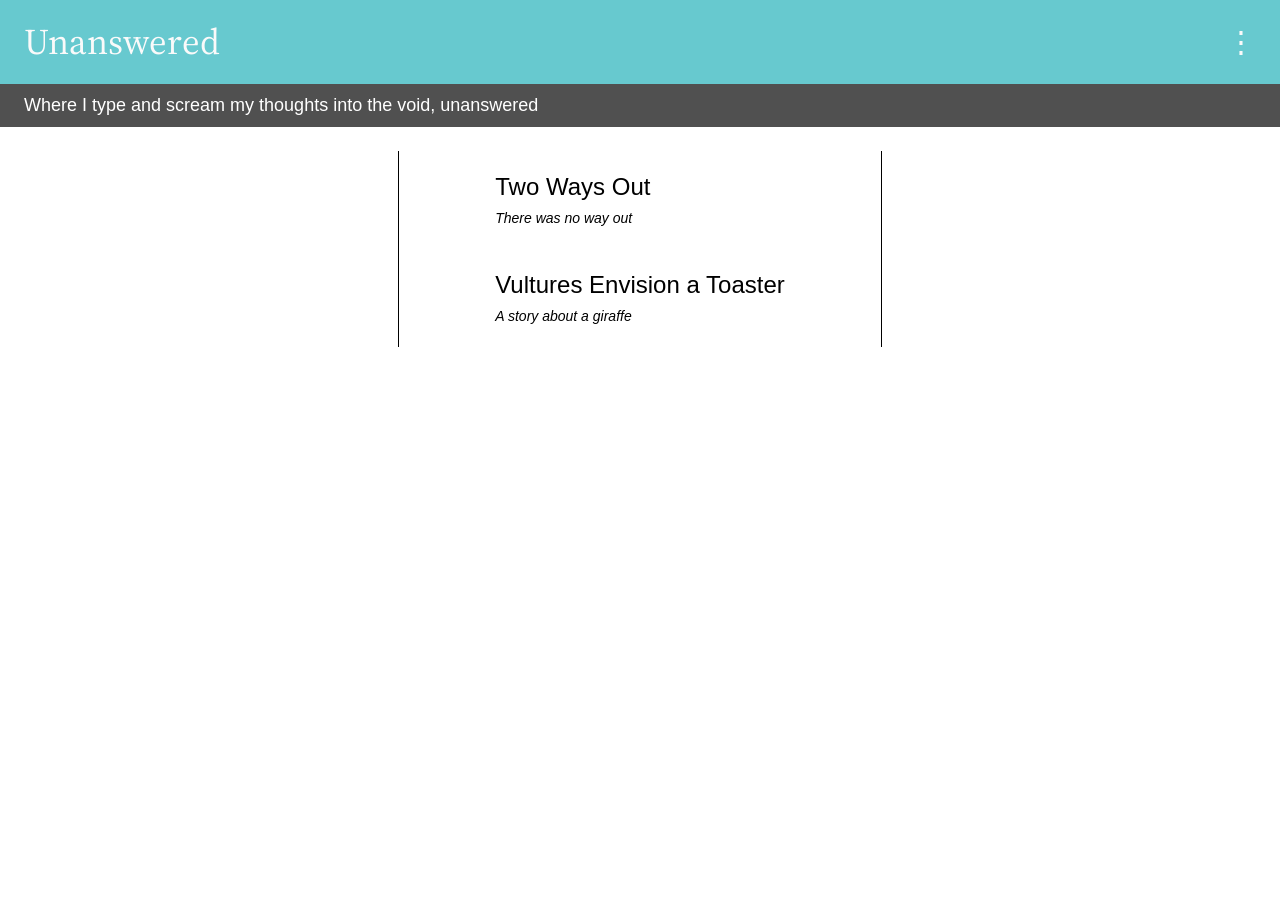
==== commit bff03b80: "Menu options" ====
--- a/index.html
+++ b/index.html
@@ -2,11896 +2,15 @@
 <html>
 <head>
   <meta charset="UTF-8">
-  <title>Main</title>
-  <style>body { padding: 0; margin: 0; }</style>
+  <meta name="viewport" content="width=device-width, initial-scale=1">
+  <script src="main.js"></script>
 </head>
 
 <body>
-
-<pre id="elm"></pre>
-
-<script>
-try {
-(function(scope){
-'use strict';
-
-function F(arity, fun, wrapper) {
-  wrapper.a = arity;
-  wrapper.f = fun;
-  return wrapper;
-}
-
-function F2(fun) {
-  return F(2, fun, function(a) { return function(b) { return fun(a,b); }; })
-}
-function F3(fun) {
-  return F(3, fun, function(a) {
-    return function(b) { return function(c) { return fun(a, b, c); }; };
-  });
-}
-function F4(fun) {
-  return F(4, fun, function(a) { return function(b) { return function(c) {
-    return function(d) { return fun(a, b, c, d); }; }; };
-  });
-}
-function F5(fun) {
-  return F(5, fun, function(a) { return function(b) { return function(c) {
-    return function(d) { return function(e) { return fun(a, b, c, d, e); }; }; }; };
-  });
-}
-function F6(fun) {
-  return F(6, fun, function(a) { return function(b) { return function(c) {
-    return function(d) { return function(e) { return function(f) {
-    return fun(a, b, c, d, e, f); }; }; }; }; };
-  });
-}
-function F7(fun) {
-  return F(7, fun, function(a) { return function(b) { return function(c) {
-    return function(d) { return function(e) { return function(f) {
-    return function(g) { return fun(a, b, c, d, e, f, g); }; }; }; }; }; };
-  });
-}
-function F8(fun) {
-  return F(8, fun, function(a) { return function(b) { return function(c) {
-    return function(d) { return function(e) { return function(f) {
-    return function(g) { return function(h) {
-    return fun(a, b, c, d, e, f, g, h); }; }; }; }; }; }; };
-  });
-}
-function F9(fun) {
-  return F(9, fun, function(a) { return function(b) { return function(c) {
-    return function(d) { return function(e) { return function(f) {
-    return function(g) { return function(h) { return function(i) {
-    return fun(a, b, c, d, e, f, g, h, i); }; }; }; }; }; }; }; };
-  });
-}
-
-function A2(fun, a, b) {
-  return fun.a === 2 ? fun.f(a, b) : fun(a)(b);
-}
-function A3(fun, a, b, c) {
-  return fun.a === 3 ? fun.f(a, b, c) : fun(a)(b)(c);
-}
-function A4(fun, a, b, c, d) {
-  return fun.a === 4 ? fun.f(a, b, c, d) : fun(a)(b)(c)(d);
-}
-function A5(fun, a, b, c, d, e) {
-  return fun.a === 5 ? fun.f(a, b, c, d, e) : fun(a)(b)(c)(d)(e);
-}
-function A6(fun, a, b, c, d, e, f) {
-  return fun.a === 6 ? fun.f(a, b, c, d, e, f) : fun(a)(b)(c)(d)(e)(f);
-}
-function A7(fun, a, b, c, d, e, f, g) {
-  return fun.a === 7 ? fun.f(a, b, c, d, e, f, g) : fun(a)(b)(c)(d)(e)(f)(g);
-}
-function A8(fun, a, b, c, d, e, f, g, h) {
-  return fun.a === 8 ? fun.f(a, b, c, d, e, f, g, h) : fun(a)(b)(c)(d)(e)(f)(g)(h);
-}
-function A9(fun, a, b, c, d, e, f, g, h, i) {
-  return fun.a === 9 ? fun.f(a, b, c, d, e, f, g, h, i) : fun(a)(b)(c)(d)(e)(f)(g)(h)(i);
-}
-
-console.warn('Compiled in DEV mode. Follow the advice at https://elm-lang.org/0.19.1/optimize for better performance and smaller assets.');
-
-
-// EQUALITY
-
-function _Utils_eq(x, y)
-{
-	for (
-		var pair, stack = [], isEqual = _Utils_eqHelp(x, y, 0, stack);
-		isEqual && (pair = stack.pop());
-		isEqual = _Utils_eqHelp(pair.a, pair.b, 0, stack)
-		)
-	{}
-
-	return isEqual;
-}
-
-function _Utils_eqHelp(x, y, depth, stack)
-{
-	if (x === y)
-	{
-		return true;
-	}
-
-	if (typeof x !== 'object' || x === null || y === null)
-	{
-		typeof x === 'function' && _Debug_crash(5);
-		return false;
-	}
-
-	if (depth > 100)
-	{
-		stack.push(_Utils_Tuple2(x,y));
-		return true;
-	}
-
-	/**/
-	if (x.$ === 'Set_elm_builtin')
-	{
-		x = $elm$core$Set$toList(x);
-		y = $elm$core$Set$toList(y);
-	}
-	if (x.$ === 'RBNode_elm_builtin' || x.$ === 'RBEmpty_elm_builtin')
-	{
-		x = $elm$core$Dict$toList(x);
-		y = $elm$core$Dict$toList(y);
-	}
-	//*/
-
-	/**_UNUSED/
-	if (x.$ < 0)
-	{
-		x = $elm$core$Dict$toList(x);
-		y = $elm$core$Dict$toList(y);
-	}
-	//*/
-
-	for (var key in x)
-	{
-		if (!_Utils_eqHelp(x[key], y[key], depth + 1, stack))
-		{
-			return false;
-		}
-	}
-	return true;
-}
-
-var _Utils_equal = F2(_Utils_eq);
-var _Utils_notEqual = F2(function(a, b) { return !_Utils_eq(a,b); });
-
-
-
-// COMPARISONS
-
-// Code in Generate/JavaScript.hs, Basics.js, and List.js depends on
-// the particular integer values assigned to LT, EQ, and GT.
-
-function _Utils_cmp(x, y, ord)
-{
-	if (typeof x !== 'object')
-	{
-		return x === y ? /*EQ*/ 0 : x < y ? /*LT*/ -1 : /*GT*/ 1;
-	}
-
-	/**/
-	if (x instanceof String)
-	{
-		var a = x.valueOf();
-		var b = y.valueOf();
-		return a === b ? 0 : a < b ? -1 : 1;
-	}
-	//*/
-
-	/**_UNUSED/
-	if (typeof x.$ === 'undefined')
-	//*/
-	/**/
-	if (x.$[0] === '#')
-	//*/
-	{
-		return (ord = _Utils_cmp(x.a, y.a))
-			? ord
-			: (ord = _Utils_cmp(x.b, y.b))
-				? ord
-				: _Utils_cmp(x.c, y.c);
-	}
-
-	// traverse conses until end of a list or a mismatch
-	for (; x.b && y.b && !(ord = _Utils_cmp(x.a, y.a)); x = x.b, y = y.b) {} // WHILE_CONSES
-	return ord || (x.b ? /*GT*/ 1 : y.b ? /*LT*/ -1 : /*EQ*/ 0);
-}
-
-var _Utils_lt = F2(function(a, b) { return _Utils_cmp(a, b) < 0; });
-var _Utils_le = F2(function(a, b) { return _Utils_cmp(a, b) < 1; });
-var _Utils_gt = F2(function(a, b) { return _Utils_cmp(a, b) > 0; });
-var _Utils_ge = F2(function(a, b) { return _Utils_cmp(a, b) >= 0; });
-
-var _Utils_compare = F2(function(x, y)
-{
-	var n = _Utils_cmp(x, y);
-	return n < 0 ? $elm$core$Basics$LT : n ? $elm$core$Basics$GT : $elm$core$Basics$EQ;
-});
-
-
-// COMMON VALUES
-
-var _Utils_Tuple0_UNUSED = 0;
-var _Utils_Tuple0 = { $: '#0' };
-
-function _Utils_Tuple2_UNUSED(a, b) { return { a: a, b: b }; }
-function _Utils_Tuple2(a, b) { return { $: '#2', a: a, b: b }; }
-
-function _Utils_Tuple3_UNUSED(a, b, c) { return { a: a, b: b, c: c }; }
-function _Utils_Tuple3(a, b, c) { return { $: '#3', a: a, b: b, c: c }; }
-
-function _Utils_chr_UNUSED(c) { return c; }
-function _Utils_chr(c) { return new String(c); }
-
-
-// RECORDS
-
-function _Utils_update(oldRecord, updatedFields)
-{
-	var newRecord = {};
-
-	for (var key in oldRecord)
-	{
-		newRecord[key] = oldRecord[key];
-	}
-
-	for (var key in updatedFields)
-	{
-		newRecord[key] = updatedFields[key];
-	}
-
-	return newRecord;
-}
-
-
-// APPEND
-
-var _Utils_append = F2(_Utils_ap);
-
-function _Utils_ap(xs, ys)
-{
-	// append Strings
-	if (typeof xs === 'string')
-	{
-		return xs + ys;
-	}
-
-	// append Lists
-	if (!xs.b)
-	{
-		return ys;
-	}
-	var root = _List_Cons(xs.a, ys);
-	xs = xs.b
-	for (var curr = root; xs.b; xs = xs.b) // WHILE_CONS
-	{
-		curr = curr.b = _List_Cons(xs.a, ys);
-	}
-	return root;
-}
-
-
-
-var _List_Nil_UNUSED = { $: 0 };
-var _List_Nil = { $: '[]' };
-
-function _List_Cons_UNUSED(hd, tl) { return { $: 1, a: hd, b: tl }; }
-function _List_Cons(hd, tl) { return { $: '::', a: hd, b: tl }; }
-
-
-var _List_cons = F2(_List_Cons);
-
-function _List_fromArray(arr)
-{
-	var out = _List_Nil;
-	for (var i = arr.length; i--; )
-	{
-		out = _List_Cons(arr[i], out);
-	}
-	return out;
-}
-
-function _List_toArray(xs)
-{
-	for (var out = []; xs.b; xs = xs.b) // WHILE_CONS
-	{
-		out.push(xs.a);
-	}
-	return out;
-}
-
-var _List_map2 = F3(function(f, xs, ys)
-{
-	for (var arr = []; xs.b && ys.b; xs = xs.b, ys = ys.b) // WHILE_CONSES
-	{
-		arr.push(A2(f, xs.a, ys.a));
-	}
-	return _List_fromArray(arr);
-});
-
-var _List_map3 = F4(function(f, xs, ys, zs)
-{
-	for (var arr = []; xs.b && ys.b && zs.b; xs = xs.b, ys = ys.b, zs = zs.b) // WHILE_CONSES
-	{
-		arr.push(A3(f, xs.a, ys.a, zs.a));
-	}
-	return _List_fromArray(arr);
-});
-
-var _List_map4 = F5(function(f, ws, xs, ys, zs)
-{
-	for (var arr = []; ws.b && xs.b && ys.b && zs.b; ws = ws.b, xs = xs.b, ys = ys.b, zs = zs.b) // WHILE_CONSES
-	{
-		arr.push(A4(f, ws.a, xs.a, ys.a, zs.a));
-	}
-	return _List_fromArray(arr);
-});
-
-var _List_map5 = F6(function(f, vs, ws, xs, ys, zs)
-{
-	for (var arr = []; vs.b && ws.b && xs.b && ys.b && zs.b; vs = vs.b, ws = ws.b, xs = xs.b, ys = ys.b, zs = zs.b) // WHILE_CONSES
-	{
-		arr.push(A5(f, vs.a, ws.a, xs.a, ys.a, zs.a));
-	}
-	return _List_fromArray(arr);
-});
-
-var _List_sortBy = F2(function(f, xs)
-{
-	return _List_fromArray(_List_toArray(xs).sort(function(a, b) {
-		return _Utils_cmp(f(a), f(b));
-	}));
-});
-
-var _List_sortWith = F2(function(f, xs)
-{
-	return _List_fromArray(_List_toArray(xs).sort(function(a, b) {
-		var ord = A2(f, a, b);
-		return ord === $elm$core$Basics$EQ ? 0 : ord === $elm$core$Basics$LT ? -1 : 1;
-	}));
-});
-
-
-
-var _JsArray_empty = [];
-
-function _JsArray_singleton(value)
-{
-    return [value];
-}
-
-function _JsArray_length(array)
-{
-    return array.length;
-}
-
-var _JsArray_initialize = F3(function(size, offset, func)
-{
-    var result = new Array(size);
-
-    for (var i = 0; i < size; i++)
-    {
-        result[i] = func(offset + i);
-    }
-
-    return result;
-});
-
-var _JsArray_initializeFromList = F2(function (max, ls)
-{
-    var result = new Array(max);
-
-    for (var i = 0; i < max && ls.b; i++)
-    {
-        result[i] = ls.a;
-        ls = ls.b;
-    }
-
-    result.length = i;
-    return _Utils_Tuple2(result, ls);
-});
-
-var _JsArray_unsafeGet = F2(function(index, array)
-{
-    return array[index];
-});
-
-var _JsArray_unsafeSet = F3(function(index, value, array)
-{
-    var length = array.length;
-    var result = new Array(length);
-
-    for (var i = 0; i < length; i++)
-    {
-        result[i] = array[i];
-    }
-
-    result[index] = value;
-    return result;
-});
-
-var _JsArray_push = F2(function(value, array)
-{
-    var length = array.length;
-    var result = new Array(length + 1);
-
-    for (var i = 0; i < length; i++)
-    {
-        result[i] = array[i];
-    }
-
-    result[length] = value;
-    return result;
-});
-
-var _JsArray_foldl = F3(function(func, acc, array)
-{
-    var length = array.length;
-
-    for (var i = 0; i < length; i++)
-    {
-        acc = A2(func, array[i], acc);
-    }
-
-    return acc;
-});
-
-var _JsArray_foldr = F3(function(func, acc, array)
-{
-    for (var i = array.length - 1; i >= 0; i--)
-    {
-        acc = A2(func, array[i], acc);
-    }
-
-    return acc;
-});
-
-var _JsArray_map = F2(function(func, array)
-{
-    var length = array.length;
-    var result = new Array(length);
-
-    for (var i = 0; i < length; i++)
-    {
-        result[i] = func(array[i]);
-    }
-
-    return result;
-});
-
-var _JsArray_indexedMap = F3(function(func, offset, array)
-{
-    var length = array.length;
-    var result = new Array(length);
-
-    for (var i = 0; i < length; i++)
-    {
-        result[i] = A2(func, offset + i, array[i]);
-    }
-
-    return result;
-});
-
-var _JsArray_slice = F3(function(from, to, array)
-{
-    return array.slice(from, to);
-});
-
-var _JsArray_appendN = F3(function(n, dest, source)
-{
-    var destLen = dest.length;
-    var itemsToCopy = n - destLen;
-
-    if (itemsToCopy > source.length)
-    {
-        itemsToCopy = source.length;
-    }
-
-    var size = destLen + itemsToCopy;
-    var result = new Array(size);
-
-    for (var i = 0; i < destLen; i++)
-    {
-        result[i] = dest[i];
-    }
-
-    for (var i = 0; i < itemsToCopy; i++)
-    {
-        result[i + destLen] = source[i];
-    }
-
-    return result;
-});
-
-
-
-// LOG
-
-var _Debug_log_UNUSED = F2(function(tag, value)
-{
-	return value;
-});
-
-var _Debug_log = F2(function(tag, value)
-{
-	console.log(tag + ': ' + _Debug_toString(value));
-	return value;
-});
-
-
-// TODOS
-
-function _Debug_todo(moduleName, region)
-{
-	return function(message) {
-		_Debug_crash(8, moduleName, region, message);
-	};
-}
-
-function _Debug_todoCase(moduleName, region, value)
-{
-	return function(message) {
-		_Debug_crash(9, moduleName, region, value, message);
-	};
-}
-
-
-// TO STRING
-
-function _Debug_toString_UNUSED(value)
-{
-	return '<internals>';
-}
-
-function _Debug_toString(value)
-{
-	return _Debug_toAnsiString(false, value);
-}
-
-function _Debug_toAnsiString(ansi, value)
-{
-	if (typeof value === 'function')
-	{
-		return _Debug_internalColor(ansi, '<function>');
-	}
-
-	if (typeof value === 'boolean')
-	{
-		return _Debug_ctorColor(ansi, value ? 'True' : 'False');
-	}
-
-	if (typeof value === 'number')
-	{
-		return _Debug_numberColor(ansi, value + '');
-	}
-
-	if (value instanceof String)
-	{
-		return _Debug_charColor(ansi, "'" + _Debug_addSlashes(value, true) + "'");
-	}
-
-	if (typeof value === 'string')
-	{
-		return _Debug_stringColor(ansi, '"' + _Debug_addSlashes(value, false) + '"');
-	}
-
-	if (typeof value === 'object' && '$' in value)
-	{
-		var tag = value.$;
-
-		if (typeof tag === 'number')
-		{
-			return _Debug_internalColor(ansi, '<internals>');
-		}
-
-		if (tag[0] === '#')
-		{
-			var output = [];
-			for (var k in value)
-			{
-				if (k === '$') continue;
-				output.push(_Debug_toAnsiString(ansi, value[k]));
-			}
-			return '(' + output.join(',') + ')';
-		}
-
-		if (tag === 'Set_elm_builtin')
-		{
-			return _Debug_ctorColor(ansi, 'Set')
-				+ _Debug_fadeColor(ansi, '.fromList') + ' '
-				+ _Debug_toAnsiString(ansi, $elm$core$Set$toList(value));
-		}
-
-		if (tag === 'RBNode_elm_builtin' || tag === 'RBEmpty_elm_builtin')
-		{
-			return _Debug_ctorColor(ansi, 'Dict')
-				+ _Debug_fadeColor(ansi, '.fromList') + ' '
-				+ _Debug_toAnsiString(ansi, $elm$core$Dict$toList(value));
-		}
-
-		if (tag === 'Array_elm_builtin')
-		{
-			return _Debug_ctorColor(ansi, 'Array')
-				+ _Debug_fadeColor(ansi, '.fromList') + ' '
-				+ _Debug_toAnsiString(ansi, $elm$core$Array$toList(value));
-		}
-
-		if (tag === '::' || tag === '[]')
-		{
-			var output = '[';
-
-			value.b && (output += _Debug_toAnsiString(ansi, value.a), value = value.b)
-
-			for (; value.b; value = value.b) // WHILE_CONS
-			{
-				output += ',' + _Debug_toAnsiString(ansi, value.a);
-			}
-			return output + ']';
-		}
-
-		var output = '';
-		for (var i in value)
-		{
-			if (i === '$') continue;
-			var str = _Debug_toAnsiString(ansi, value[i]);
-			var c0 = str[0];
-			var parenless = c0 === '{' || c0 === '(' || c0 === '[' || c0 === '<' || c0 === '"' || str.indexOf(' ') < 0;
-			output += ' ' + (parenless ? str : '(' + str + ')');
-		}
-		return _Debug_ctorColor(ansi, tag) + output;
-	}
-
-	if (typeof DataView === 'function' && value instanceof DataView)
-	{
-		return _Debug_stringColor(ansi, '<' + value.byteLength + ' bytes>');
-	}
-
-	if (typeof File !== 'undefined' && value instanceof File)
-	{
-		return _Debug_internalColor(ansi, '<' + value.name + '>');
-	}
-
-	if (typeof value === 'object')
-	{
-		var output = [];
-		for (var key in value)
-		{
-			var field = key[0] === '_' ? key.slice(1) : key;
-			output.push(_Debug_fadeColor(ansi, field) + ' = ' + _Debug_toAnsiString(ansi, value[key]));
-		}
-		if (output.length === 0)
-		{
-			return '{}';
-		}
-		return '{ ' + output.join(', ') + ' }';
-	}
-
-	return _Debug_internalColor(ansi, '<internals>');
-}
-
-function _Debug_addSlashes(str, isChar)
-{
-	var s = str
-		.replace(/\\/g, '\\\\')
-		.replace(/\n/g, '\\n')
-		.replace(/\t/g, '\\t')
-		.replace(/\r/g, '\\r')
-		.replace(/\v/g, '\\v')
-		.replace(/\0/g, '\\0');
-
-	if (isChar)
-	{
-		return s.replace(/\'/g, '\\\'');
-	}
-	else
-	{
-		return s.replace(/\"/g, '\\"');
-	}
-}
-
-function _Debug_ctorColor(ansi, string)
-{
-	return ansi ? '\x1b[96m' + string + '\x1b[0m' : string;
-}
-
-function _Debug_numberColor(ansi, string)
-{
-	return ansi ? '\x1b[95m' + string + '\x1b[0m' : string;
-}
-
-function _Debug_stringColor(ansi, string)
-{
-	return ansi ? '\x1b[93m' + string + '\x1b[0m' : string;
-}
-
-function _Debug_charColor(ansi, string)
-{
-	return ansi ? '\x1b[92m' + string + '\x1b[0m' : string;
-}
-
-function _Debug_fadeColor(ansi, string)
-{
-	return ansi ? '\x1b[37m' + string + '\x1b[0m' : string;
-}
-
-function _Debug_internalColor(ansi, string)
-{
-	return ansi ? '\x1b[36m' + string + '\x1b[0m' : string;
-}
-
-function _Debug_toHexDigit(n)
-{
-	return String.fromCharCode(n < 10 ? 48 + n : 55 + n);
-}
-
-
-// CRASH
-
-
-function _Debug_crash_UNUSED(identifier)
-{
-	throw new Error('https://github.com/elm/core/blob/1.0.0/hints/' + identifier + '.md');
-}
-
-
-function _Debug_crash(identifier, fact1, fact2, fact3, fact4)
-{
-	switch(identifier)
-	{
-		case 0:
-			throw new Error('What node should I take over? In JavaScript I need something like:\n\n    Elm.Main.init({\n        node: document.getElementById("elm-node")\n    })\n\nYou need to do this with any Browser.sandbox or Browser.element program.');
-
-		case 1:
-			throw new Error('Browser.application programs cannot handle URLs like this:\n\n    ' + document.location.href + '\n\nWhat is the root? The root of your file system? Try looking at this program with `elm reactor` or some other server.');
-
-		case 2:
-			var jsonErrorString = fact1;
-			throw new Error('Problem with the flags given to your Elm program on initialization.\n\n' + jsonErrorString);
-
-		case 3:
-			var portName = fact1;
-			throw new Error('There can only be one port named `' + portName + '`, but your program has multiple.');
-
-		case 4:
-			var portName = fact1;
-			var problem = fact2;
-			throw new Error('Trying to send an unexpected type of value through port `' + portName + '`:\n' + problem);
-
-		case 5:
-			throw new Error('Trying to use `(==)` on functions.\nThere is no way to know if functions are "the same" in the Elm sense.\nRead more about this at https://package.elm-lang.org/packages/elm/core/latest/Basics#== which describes why it is this way and what the better version will look like.');
-
-		case 6:
-			var moduleName = fact1;
-			throw new Error('Your page is loading multiple Elm scripts with a module named ' + moduleName + '. Maybe a duplicate script is getting loaded accidentally? If not, rename one of them so I know which is which!');
-
-		case 8:
-			var moduleName = fact1;
-			var region = fact2;
-			var message = fact3;
-			throw new Error('TODO in module `' + moduleName + '` ' + _Debug_regionToString(region) + '\n\n' + message);
-
-		case 9:
-			var moduleName = fact1;
-			var region = fact2;
-			var value = fact3;
-			var message = fact4;
-			throw new Error(
-				'TODO in module `' + moduleName + '` from the `case` expression '
-				+ _Debug_regionToString(region) + '\n\nIt received the following value:\n\n    '
-				+ _Debug_toString(value).replace('\n', '\n    ')
-				+ '\n\nBut the branch that handles it says:\n\n    ' + message.replace('\n', '\n    ')
-			);
-
-		case 10:
-			throw new Error('Bug in https://github.com/elm/virtual-dom/issues');
-
-		case 11:
-			throw new Error('Cannot perform mod 0. Division by zero error.');
-	}
-}
-
-function _Debug_regionToString(region)
-{
-	if (region.start.line === region.end.line)
-	{
-		return 'on line ' + region.start.line;
-	}
-	return 'on lines ' + region.start.line + ' through ' + region.end.line;
-}
-
-
-
-// MATH
-
-var _Basics_add = F2(function(a, b) { return a + b; });
-var _Basics_sub = F2(function(a, b) { return a - b; });
-var _Basics_mul = F2(function(a, b) { return a * b; });
-var _Basics_fdiv = F2(function(a, b) { return a / b; });
-var _Basics_idiv = F2(function(a, b) { return (a / b) | 0; });
-var _Basics_pow = F2(Math.pow);
-
-var _Basics_remainderBy = F2(function(b, a) { return a % b; });
-
-// https://www.microsoft.com/en-us/research/wp-content/uploads/2016/02/divmodnote-letter.pdf
-var _Basics_modBy = F2(function(modulus, x)
-{
-	var answer = x % modulus;
-	return modulus === 0
-		? _Debug_crash(11)
-		:
-	((answer > 0 && modulus < 0) || (answer < 0 && modulus > 0))
-		? answer + modulus
-		: answer;
-});
-
-
-// TRIGONOMETRY
-
-var _Basics_pi = Math.PI;
-var _Basics_e = Math.E;
-var _Basics_cos = Math.cos;
-var _Basics_sin = Math.sin;
-var _Basics_tan = Math.tan;
-var _Basics_acos = Math.acos;
-var _Basics_asin = Math.asin;
-var _Basics_atan = Math.atan;
-var _Basics_atan2 = F2(Math.atan2);
-
-
-// MORE MATH
-
-function _Basics_toFloat(x) { return x; }
-function _Basics_truncate(n) { return n | 0; }
-function _Basics_isInfinite(n) { return n === Infinity || n === -Infinity; }
-
-var _Basics_ceiling = Math.ceil;
-var _Basics_floor = Math.floor;
-var _Basics_round = Math.round;
-var _Basics_sqrt = Math.sqrt;
-var _Basics_log = Math.log;
-var _Basics_isNaN = isNaN;
-
-
-// BOOLEANS
-
-function _Basics_not(bool) { return !bool; }
-var _Basics_and = F2(function(a, b) { return a && b; });
-var _Basics_or  = F2(function(a, b) { return a || b; });
-var _Basics_xor = F2(function(a, b) { return a !== b; });
-
-
-
-var _String_cons = F2(function(chr, str)
-{
-	return chr + str;
-});
-
-function _String_uncons(string)
-{
-	var word = string.charCodeAt(0);
-	return !isNaN(word)
-		? $elm$core$Maybe$Just(
-			0xD800 <= word && word <= 0xDBFF
-				? _Utils_Tuple2(_Utils_chr(string[0] + string[1]), string.slice(2))
-				: _Utils_Tuple2(_Utils_chr(string[0]), string.slice(1))
-		)
-		: $elm$core$Maybe$Nothing;
-}
-
-var _String_append = F2(function(a, b)
-{
-	return a + b;
-});
-
-function _String_length(str)
-{
-	return str.length;
-}
-
-var _String_map = F2(function(func, string)
-{
-	var len = string.length;
-	var array = new Array(len);
-	var i = 0;
-	while (i < len)
-	{
-		var word = string.charCodeAt(i);
-		if (0xD800 <= word && word <= 0xDBFF)
-		{
-			array[i] = func(_Utils_chr(string[i] + string[i+1]));
-			i += 2;
-			continue;
-		}
-		array[i] = func(_Utils_chr(string[i]));
-		i++;
-	}
-	return array.join('');
-});
-
-var _String_filter = F2(function(isGood, str)
-{
-	var arr = [];
-	var len = str.length;
-	var i = 0;
-	while (i < len)
-	{
-		var char = str[i];
-		var word = str.charCodeAt(i);
-		i++;
-		if (0xD800 <= word && word <= 0xDBFF)
-		{
-			char += str[i];
-			i++;
-		}
-
-		if (isGood(_Utils_chr(char)))
-		{
-			arr.push(char);
-		}
-	}
-	return arr.join('');
-});
-
-function _String_reverse(str)
-{
-	var len = str.length;
-	var arr = new Array(len);
-	var i = 0;
-	while (i < len)
-	{
-		var word = str.charCodeAt(i);
-		if (0xD800 <= word && word <= 0xDBFF)
-		{
-			arr[len - i] = str[i + 1];
-			i++;
-			arr[len - i] = str[i - 1];
-			i++;
-		}
-		else
-		{
-			arr[len - i] = str[i];
-			i++;
-		}
-	}
-	return arr.join('');
-}
-
-var _String_foldl = F3(function(func, state, string)
-{
-	var len = string.length;
-	var i = 0;
-	while (i < len)
-	{
-		var char = string[i];
-		var word = string.charCodeAt(i);
-		i++;
-		if (0xD800 <= word && word <= 0xDBFF)
-		{
-			char += string[i];
-			i++;
-		}
-		state = A2(func, _Utils_chr(char), state);
-	}
-	return state;
-});
-
-var _String_foldr = F3(function(func, state, string)
-{
-	var i = string.length;
-	while (i--)
-	{
-		var char = string[i];
-		var word = string.charCodeAt(i);
-		if (0xDC00 <= word && word <= 0xDFFF)
-		{
-			i--;
-			char = string[i] + char;
-		}
-		state = A2(func, _Utils_chr(char), state);
-	}
-	return state;
-});
-
-var _String_split = F2(function(sep, str)
-{
-	return str.split(sep);
-});
-
-var _String_join = F2(function(sep, strs)
-{
-	return strs.join(sep);
-});
-
-var _String_slice = F3(function(start, end, str) {
-	return str.slice(start, end);
-});
-
-function _String_trim(str)
-{
-	return str.trim();
-}
-
-function _String_trimLeft(str)
-{
-	return str.replace(/^\s+/, '');
-}
-
-function _String_trimRight(str)
-{
-	return str.replace(/\s+$/, '');
-}
-
-function _String_words(str)
-{
-	return _List_fromArray(str.trim().split(/\s+/g));
-}
-
-function _String_lines(str)
-{
-	return _List_fromArray(str.split(/\r\n|\r|\n/g));
-}
-
-function _String_toUpper(str)
-{
-	return str.toUpperCase();
-}
-
-function _String_toLower(str)
-{
-	return str.toLowerCase();
-}
-
-var _String_any = F2(function(isGood, string)
-{
-	var i = string.length;
-	while (i--)
-	{
-		var char = string[i];
-		var word = string.charCodeAt(i);
-		if (0xDC00 <= word && word <= 0xDFFF)
-		{
-			i--;
-			char = string[i] + char;
-		}
-		if (isGood(_Utils_chr(char)))
-		{
-			return true;
-		}
-	}
-	return false;
-});
-
-var _String_all = F2(function(isGood, string)
-{
-	var i = string.length;
-	while (i--)
-	{
-		var char = string[i];
-		var word = string.charCodeAt(i);
-		if (0xDC00 <= word && word <= 0xDFFF)
-		{
-			i--;
-			char = string[i] + char;
-		}
-		if (!isGood(_Utils_chr(char)))
-		{
-			return false;
-		}
-	}
-	return true;
-});
-
-var _String_contains = F2(function(sub, str)
-{
-	return str.indexOf(sub) > -1;
-});
-
-var _String_startsWith = F2(function(sub, str)
-{
-	return str.indexOf(sub) === 0;
-});
-
-var _String_endsWith = F2(function(sub, str)
-{
-	return str.length >= sub.length &&
-		str.lastIndexOf(sub) === str.length - sub.length;
-});
-
-var _String_indexes = F2(function(sub, str)
-{
-	var subLen = sub.length;
-
-	if (subLen < 1)
-	{
-		return _List_Nil;
-	}
-
-	var i = 0;
-	var is = [];
-
-	while ((i = str.indexOf(sub, i)) > -1)
-	{
-		is.push(i);
-		i = i + subLen;
-	}
-
-	return _List_fromArray(is);
-});
-
-
-// TO STRING
-
-function _String_fromNumber(number)
-{
-	return number + '';
-}
-
-
-// INT CONVERSIONS
-
-function _String_toInt(str)
-{
-	var total = 0;
-	var code0 = str.charCodeAt(0);
-	var start = code0 == 0x2B /* + */ || code0 == 0x2D /* - */ ? 1 : 0;
-
-	for (var i = start; i < str.length; ++i)
-	{
-		var code = str.charCodeAt(i);
-		if (code < 0x30 || 0x39 < code)
-		{
-			return $elm$core$Maybe$Nothing;
-		}
-		total = 10 * total + code - 0x30;
-	}
-
-	return i == start
-		? $elm$core$Maybe$Nothing
-		: $elm$core$Maybe$Just(code0 == 0x2D ? -total : total);
-}
-
-
-// FLOAT CONVERSIONS
-
-function _String_toFloat(s)
-{
-	// check if it is a hex, octal, or binary number
-	if (s.length === 0 || /[\sxbo]/.test(s))
-	{
-		return $elm$core$Maybe$Nothing;
-	}
-	var n = +s;
-	// faster isNaN check
-	return n === n ? $elm$core$Maybe$Just(n) : $elm$core$Maybe$Nothing;
-}
-
-function _String_fromList(chars)
-{
-	return _List_toArray(chars).join('');
-}
-
-
-
-
-function _Char_toCode(char)
-{
-	var code = char.charCodeAt(0);
-	if (0xD800 <= code && code <= 0xDBFF)
-	{
-		return (code - 0xD800) * 0x400 + char.charCodeAt(1) - 0xDC00 + 0x10000
-	}
-	return code;
-}
-
-function _Char_fromCode(code)
-{
-	return _Utils_chr(
-		(code < 0 || 0x10FFFF < code)
-			? '\uFFFD'
-			:
-		(code <= 0xFFFF)
-			? String.fromCharCode(code)
-			:
-		(code -= 0x10000,
-			String.fromCharCode(Math.floor(code / 0x400) + 0xD800, code % 0x400 + 0xDC00)
-		)
-	);
-}
-
-function _Char_toUpper(char)
-{
-	return _Utils_chr(char.toUpperCase());
-}
-
-function _Char_toLower(char)
-{
-	return _Utils_chr(char.toLowerCase());
-}
-
-function _Char_toLocaleUpper(char)
-{
-	return _Utils_chr(char.toLocaleUpperCase());
-}
-
-function _Char_toLocaleLower(char)
-{
-	return _Utils_chr(char.toLocaleLowerCase());
-}
-
-
-
-/**/
-function _Json_errorToString(error)
-{
-	return $elm$json$Json$Decode$errorToString(error);
-}
-//*/
-
-
-// CORE DECODERS
-
-function _Json_succeed(msg)
-{
-	return {
-		$: 0,
-		a: msg
-	};
-}
-
-function _Json_fail(msg)
-{
-	return {
-		$: 1,
-		a: msg
-	};
-}
-
-function _Json_decodePrim(decoder)
-{
-	return { $: 2, b: decoder };
-}
-
-var _Json_decodeInt = _Json_decodePrim(function(value) {
-	return (typeof value !== 'number')
-		? _Json_expecting('an INT', value)
-		:
-	(-2147483647 < value && value < 2147483647 && (value | 0) === value)
-		? $elm$core$Result$Ok(value)
-		:
-	(isFinite(value) && !(value % 1))
-		? $elm$core$Result$Ok(value)
-		: _Json_expecting('an INT', value);
-});
-
-var _Json_decodeBool = _Json_decodePrim(function(value) {
-	return (typeof value === 'boolean')
-		? $elm$core$Result$Ok(value)
-		: _Json_expecting('a BOOL', value);
-});
-
-var _Json_decodeFloat = _Json_decodePrim(function(value) {
-	return (typeof value === 'number')
-		? $elm$core$Result$Ok(value)
-		: _Json_expecting('a FLOAT', value);
-});
-
-var _Json_decodeValue = _Json_decodePrim(function(value) {
-	return $elm$core$Result$Ok(_Json_wrap(value));
-});
-
-var _Json_decodeString = _Json_decodePrim(function(value) {
-	return (typeof value === 'string')
-		? $elm$core$Result$Ok(value)
-		: (value instanceof String)
-			? $elm$core$Result$Ok(value + '')
-			: _Json_expecting('a STRING', value);
-});
-
-function _Json_decodeList(decoder) { return { $: 3, b: decoder }; }
-function _Json_decodeArray(decoder) { return { $: 4, b: decoder }; }
-
-function _Json_decodeNull(value) { return { $: 5, c: value }; }
-
-var _Json_decodeField = F2(function(field, decoder)
-{
-	return {
-		$: 6,
-		d: field,
-		b: decoder
-	};
-});
-
-var _Json_decodeIndex = F2(function(index, decoder)
-{
-	return {
-		$: 7,
-		e: index,
-		b: decoder
-	};
-});
-
-function _Json_decodeKeyValuePairs(decoder)
-{
-	return {
-		$: 8,
-		b: decoder
-	};
-}
-
-function _Json_mapMany(f, decoders)
-{
-	return {
-		$: 9,
-		f: f,
-		g: decoders
-	};
-}
-
-var _Json_andThen = F2(function(callback, decoder)
-{
-	return {
-		$: 10,
-		b: decoder,
-		h: callback
-	};
-});
-
-function _Json_oneOf(decoders)
-{
-	return {
-		$: 11,
-		g: decoders
-	};
-}
-
-
-// DECODING OBJECTS
-
-var _Json_map1 = F2(function(f, d1)
-{
-	return _Json_mapMany(f, [d1]);
-});
-
-var _Json_map2 = F3(function(f, d1, d2)
-{
-	return _Json_mapMany(f, [d1, d2]);
-});
-
-var _Json_map3 = F4(function(f, d1, d2, d3)
-{
-	return _Json_mapMany(f, [d1, d2, d3]);
-});
-
-var _Json_map4 = F5(function(f, d1, d2, d3, d4)
-{
-	return _Json_mapMany(f, [d1, d2, d3, d4]);
-});
-
-var _Json_map5 = F6(function(f, d1, d2, d3, d4, d5)
-{
-	return _Json_mapMany(f, [d1, d2, d3, d4, d5]);
-});
-
-var _Json_map6 = F7(function(f, d1, d2, d3, d4, d5, d6)
-{
-	return _Json_mapMany(f, [d1, d2, d3, d4, d5, d6]);
-});
-
-var _Json_map7 = F8(function(f, d1, d2, d3, d4, d5, d6, d7)
-{
-	return _Json_mapMany(f, [d1, d2, d3, d4, d5, d6, d7]);
-});
-
-var _Json_map8 = F9(function(f, d1, d2, d3, d4, d5, d6, d7, d8)
-{
-	return _Json_mapMany(f, [d1, d2, d3, d4, d5, d6, d7, d8]);
-});
-
-
-// DECODE
-
-var _Json_runOnString = F2(function(decoder, string)
-{
-	try
-	{
-		var value = JSON.parse(string);
-		return _Json_runHelp(decoder, value);
-	}
-	catch (e)
-	{
-		return $elm$core$Result$Err(A2($elm$json$Json$Decode$Failure, 'This is not valid JSON! ' + e.message, _Json_wrap(string)));
-	}
-});
-
-var _Json_run = F2(function(decoder, value)
-{
-	return _Json_runHelp(decoder, _Json_unwrap(value));
-});
-
-function _Json_runHelp(decoder, value)
-{
-	switch (decoder.$)
-	{
-		case 2:
-			return decoder.b(value);
-
-		case 5:
-			return (value === null)
-				? $elm$core$Result$Ok(decoder.c)
-				: _Json_expecting('null', value);
-
-		case 3:
-			if (!_Json_isArray(value))
-			{
-				return _Json_expecting('a LIST', value);
-			}
-			return _Json_runArrayDecoder(decoder.b, value, _List_fromArray);
-
-		case 4:
-			if (!_Json_isArray(value))
-			{
-				return _Json_expecting('an ARRAY', value);
-			}
-			return _Json_runArrayDecoder(decoder.b, value, _Json_toElmArray);
-
-		case 6:
-			var field = decoder.d;
-			if (typeof value !== 'object' || value === null || !(field in value))
-			{
-				return _Json_expecting('an OBJECT with a field named `' + field + '`', value);
-			}
-			var result = _Json_runHelp(decoder.b, value[field]);
-			return ($elm$core$Result$isOk(result)) ? result : $elm$core$Result$Err(A2($elm$json$Json$Decode$Field, field, result.a));
-
-		case 7:
-			var index = decoder.e;
-			if (!_Json_isArray(value))
-			{
-				return _Json_expecting('an ARRAY', value);
-			}
-			if (index >= value.length)
-			{
-				return _Json_expecting('a LONGER array. Need index ' + index + ' but only see ' + value.length + ' entries', value);
-			}
-			var result = _Json_runHelp(decoder.b, value[index]);
-			return ($elm$core$Result$isOk(result)) ? result : $elm$core$Result$Err(A2($elm$json$Json$Decode$Index, index, result.a));
-
-		case 8:
-			if (typeof value !== 'object' || value === null || _Json_isArray(value))
-			{
-				return _Json_expecting('an OBJECT', value);
-			}
-
-			var keyValuePairs = _List_Nil;
-			// TODO test perf of Object.keys and switch when support is good enough
-			for (var key in value)
-			{
-				if (value.hasOwnProperty(key))
-				{
-					var result = _Json_runHelp(decoder.b, value[key]);
-					if (!$elm$core$Result$isOk(result))
-					{
-						return $elm$core$Result$Err(A2($elm$json$Json$Decode$Field, key, result.a));
-					}
-					keyValuePairs = _List_Cons(_Utils_Tuple2(key, result.a), keyValuePairs);
-				}
-			}
-			return $elm$core$Result$Ok($elm$core$List$reverse(keyValuePairs));
-
-		case 9:
-			var answer = decoder.f;
-			var decoders = decoder.g;
-			for (var i = 0; i < decoders.length; i++)
-			{
-				var result = _Json_runHelp(decoders[i], value);
-				if (!$elm$core$Result$isOk(result))
-				{
-					return result;
-				}
-				answer = answer(result.a);
-			}
-			return $elm$core$Result$Ok(answer);
-
-		case 10:
-			var result = _Json_runHelp(decoder.b, value);
-			return (!$elm$core$Result$isOk(result))
-				? result
-				: _Json_runHelp(decoder.h(result.a), value);
-
-		case 11:
-			var errors = _List_Nil;
-			for (var temp = decoder.g; temp.b; temp = temp.b) // WHILE_CONS
-			{
-				var result = _Json_runHelp(temp.a, value);
-				if ($elm$core$Result$isOk(result))
-				{
-					return result;
-				}
-				errors = _List_Cons(result.a, errors);
-			}
-			return $elm$core$Result$Err($elm$json$Json$Decode$OneOf($elm$core$List$reverse(errors)));
-
-		case 1:
-			return $elm$core$Result$Err(A2($elm$json$Json$Decode$Failure, decoder.a, _Json_wrap(value)));
-
-		case 0:
-			return $elm$core$Result$Ok(decoder.a);
-	}
-}
-
-function _Json_runArrayDecoder(decoder, value, toElmValue)
-{
-	var len = value.length;
-	var array = new Array(len);
-	for (var i = 0; i < len; i++)
-	{
-		var result = _Json_runHelp(decoder, value[i]);
-		if (!$elm$core$Result$isOk(result))
-		{
-			return $elm$core$Result$Err(A2($elm$json$Json$Decode$Index, i, result.a));
-		}
-		array[i] = result.a;
-	}
-	return $elm$core$Result$Ok(toElmValue(array));
-}
-
-function _Json_isArray(value)
-{
-	return Array.isArray(value) || (typeof FileList !== 'undefined' && value instanceof FileList);
-}
-
-function _Json_toElmArray(array)
-{
-	return A2($elm$core$Array$initialize, array.length, function(i) { return array[i]; });
-}
-
-function _Json_expecting(type, value)
-{
-	return $elm$core$Result$Err(A2($elm$json$Json$Decode$Failure, 'Expecting ' + type, _Json_wrap(value)));
-}
-
-
-// EQUALITY
-
-function _Json_equality(x, y)
-{
-	if (x === y)
-	{
-		return true;
-	}
-
-	if (x.$ !== y.$)
-	{
-		return false;
-	}
-
-	switch (x.$)
-	{
-		case 0:
-		case 1:
-			return x.a === y.a;
-
-		case 2:
-			return x.b === y.b;
-
-		case 5:
-			return x.c === y.c;
-
-		case 3:
-		case 4:
-		case 8:
-			return _Json_equality(x.b, y.b);
-
-		case 6:
-			return x.d === y.d && _Json_equality(x.b, y.b);
-
-		case 7:
-			return x.e === y.e && _Json_equality(x.b, y.b);
-
-		case 9:
-			return x.f === y.f && _Json_listEquality(x.g, y.g);
-
-		case 10:
-			return x.h === y.h && _Json_equality(x.b, y.b);
-
-		case 11:
-			return _Json_listEquality(x.g, y.g);
-	}
-}
-
-function _Json_listEquality(aDecoders, bDecoders)
-{
-	var len = aDecoders.length;
-	if (len !== bDecoders.length)
-	{
-		return false;
-	}
-	for (var i = 0; i < len; i++)
-	{
-		if (!_Json_equality(aDecoders[i], bDecoders[i]))
-		{
-			return false;
-		}
-	}
-	return true;
-}
-
-
-// ENCODE
-
-var _Json_encode = F2(function(indentLevel, value)
-{
-	return JSON.stringify(_Json_unwrap(value), null, indentLevel) + '';
-});
-
-function _Json_wrap(value) { return { $: 0, a: value }; }
-function _Json_unwrap(value) { return value.a; }
-
-function _Json_wrap_UNUSED(value) { return value; }
-function _Json_unwrap_UNUSED(value) { return value; }
-
-function _Json_emptyArray() { return []; }
-function _Json_emptyObject() { return {}; }
-
-var _Json_addField = F3(function(key, value, object)
-{
-	object[key] = _Json_unwrap(value);
-	return object;
-});
-
-function _Json_addEntry(func)
-{
-	return F2(function(entry, array)
-	{
-		array.push(_Json_unwrap(func(entry)));
-		return array;
-	});
-}
-
-var _Json_encodeNull = _Json_wrap(null);
-
-
-
-// TASKS
-
-function _Scheduler_succeed(value)
-{
-	return {
-		$: 0,
-		a: value
-	};
-}
-
-function _Scheduler_fail(error)
-{
-	return {
-		$: 1,
-		a: error
-	};
-}
-
-function _Scheduler_binding(callback)
-{
-	return {
-		$: 2,
-		b: callback,
-		c: null
-	};
-}
-
-var _Scheduler_andThen = F2(function(callback, task)
-{
-	return {
-		$: 3,
-		b: callback,
-		d: task
-	};
-});
-
-var _Scheduler_onError = F2(function(callback, task)
-{
-	return {
-		$: 4,
-		b: callback,
-		d: task
-	};
-});
-
-function _Scheduler_receive(callback)
-{
-	return {
-		$: 5,
-		b: callback
-	};
-}
-
-
-// PROCESSES
-
-var _Scheduler_guid = 0;
-
-function _Scheduler_rawSpawn(task)
-{
-	var proc = {
-		$: 0,
-		e: _Scheduler_guid++,
-		f: task,
-		g: null,
-		h: []
-	};
-
-	_Scheduler_enqueue(proc);
-
-	return proc;
-}
-
-function _Scheduler_spawn(task)
-{
-	return _Scheduler_binding(function(callback) {
-		callback(_Scheduler_succeed(_Scheduler_rawSpawn(task)));
-	});
-}
-
-function _Scheduler_rawSend(proc, msg)
-{
-	proc.h.push(msg);
-	_Scheduler_enqueue(proc);
-}
-
-var _Scheduler_send = F2(function(proc, msg)
-{
-	return _Scheduler_binding(function(callback) {
-		_Scheduler_rawSend(proc, msg);
-		callback(_Scheduler_succeed(_Utils_Tuple0));
-	});
-});
-
-function _Scheduler_kill(proc)
-{
-	return _Scheduler_binding(function(callback) {
-		var task = proc.f;
-		if (task.$ === 2 && task.c)
-		{
-			task.c();
-		}
-
-		proc.f = null;
-
-		callback(_Scheduler_succeed(_Utils_Tuple0));
-	});
-}
-
-
-/* STEP PROCESSES
-
-type alias Process =
-  { $ : tag
-  , id : unique_id
-  , root : Task
-  , stack : null | { $: SUCCEED | FAIL, a: callback, b: stack }
-  , mailbox : [msg]
-  }
-
-*/
-
-
-var _Scheduler_working = false;
-var _Scheduler_queue = [];
-
-
-function _Scheduler_enqueue(proc)
-{
-	_Scheduler_queue.push(proc);
-	if (_Scheduler_working)
-	{
-		return;
-	}
-	_Scheduler_working = true;
-	while (proc = _Scheduler_queue.shift())
-	{
-		_Scheduler_step(proc);
-	}
-	_Scheduler_working = false;
-}
-
-
-function _Scheduler_step(proc)
-{
-	while (proc.f)
-	{
-		var rootTag = proc.f.$;
-		if (rootTag === 0 || rootTag === 1)
-		{
-			while (proc.g && proc.g.$ !== rootTag)
-			{
-				proc.g = proc.g.i;
-			}
-			if (!proc.g)
-			{
-				return;
-			}
-			proc.f = proc.g.b(proc.f.a);
-			proc.g = proc.g.i;
-		}
-		else if (rootTag === 2)
-		{
-			proc.f.c = proc.f.b(function(newRoot) {
-				proc.f = newRoot;
-				_Scheduler_enqueue(proc);
-			});
-			return;
-		}
-		else if (rootTag === 5)
-		{
-			if (proc.h.length === 0)
-			{
-				return;
-			}
-			proc.f = proc.f.b(proc.h.shift());
-		}
-		else // if (rootTag === 3 || rootTag === 4)
-		{
-			proc.g = {
-				$: rootTag === 3 ? 0 : 1,
-				b: proc.f.b,
-				i: proc.g
-			};
-			proc.f = proc.f.d;
-		}
-	}
-}
-
-
-
-function _Process_sleep(time)
-{
-	return _Scheduler_binding(function(callback) {
-		var id = setTimeout(function() {
-			callback(_Scheduler_succeed(_Utils_Tuple0));
-		}, time);
-
-		return function() { clearTimeout(id); };
-	});
-}
-
-
-
-
-// PROGRAMS
-
-
-var _Platform_worker = F4(function(impl, flagDecoder, debugMetadata, args)
-{
-	return _Platform_initialize(
-		flagDecoder,
-		args,
-		impl.init,
-		impl.update,
-		impl.subscriptions,
-		function() { return function() {} }
-	);
-});
-
-
-
-// INITIALIZE A PROGRAM
-
-
-function _Platform_initialize(flagDecoder, args, init, update, subscriptions, stepperBuilder)
-{
-	var result = A2(_Json_run, flagDecoder, _Json_wrap(args ? args['flags'] : undefined));
-	$elm$core$Result$isOk(result) || _Debug_crash(2 /**/, _Json_errorToString(result.a) /**/);
-	var managers = {};
-	var initPair = init(result.a);
-	var model = initPair.a;
-	var stepper = stepperBuilder(sendToApp, model);
-	var ports = _Platform_setupEffects(managers, sendToApp);
-
-	function sendToApp(msg, viewMetadata)
-	{
-		var pair = A2(update, msg, model);
-		stepper(model = pair.a, viewMetadata);
-		_Platform_enqueueEffects(managers, pair.b, subscriptions(model));
-	}
-
-	_Platform_enqueueEffects(managers, initPair.b, subscriptions(model));
-
-	return ports ? { ports: ports } : {};
-}
-
-
-
-// TRACK PRELOADS
-//
-// This is used by code in elm/browser and elm/http
-// to register any HTTP requests that are triggered by init.
-//
-
-
-var _Platform_preload;
-
-
-function _Platform_registerPreload(url)
-{
-	_Platform_preload.add(url);
-}
-
-
-
-// EFFECT MANAGERS
-
-
-var _Platform_effectManagers = {};
-
-
-function _Platform_setupEffects(managers, sendToApp)
-{
-	var ports;
-
-	// setup all necessary effect managers
-	for (var key in _Platform_effectManagers)
-	{
-		var manager = _Platform_effectManagers[key];
-
-		if (manager.a)
-		{
-			ports = ports || {};
-			ports[key] = manager.a(key, sendToApp);
-		}
-
-		managers[key] = _Platform_instantiateManager(manager, sendToApp);
-	}
-
-	return ports;
-}
-
-
-function _Platform_createManager(init, onEffects, onSelfMsg, cmdMap, subMap)
-{
-	return {
-		b: init,
-		c: onEffects,
-		d: onSelfMsg,
-		e: cmdMap,
-		f: subMap
-	};
-}
-
-
-function _Platform_instantiateManager(info, sendToApp)
-{
-	var router = {
-		g: sendToApp,
-		h: undefined
-	};
-
-	var onEffects = info.c;
-	var onSelfMsg = info.d;
-	var cmdMap = info.e;
-	var subMap = info.f;
-
-	function loop(state)
-	{
-		return A2(_Scheduler_andThen, loop, _Scheduler_receive(function(msg)
-		{
-			var value = msg.a;
-
-			if (msg.$ === 0)
-			{
-				return A3(onSelfMsg, router, value, state);
-			}
-
-			return cmdMap && subMap
-				? A4(onEffects, router, value.i, value.j, state)
-				: A3(onEffects, router, cmdMap ? value.i : value.j, state);
-		}));
-	}
-
-	return router.h = _Scheduler_rawSpawn(A2(_Scheduler_andThen, loop, info.b));
-}
-
-
-
-// ROUTING
-
-
-var _Platform_sendToApp = F2(function(router, msg)
-{
-	return _Scheduler_binding(function(callback)
-	{
-		router.g(msg);
-		callback(_Scheduler_succeed(_Utils_Tuple0));
-	});
-});
-
-
-var _Platform_sendToSelf = F2(function(router, msg)
-{
-	return A2(_Scheduler_send, router.h, {
-		$: 0,
-		a: msg
-	});
-});
-
-
-
-// BAGS
-
-
-function _Platform_leaf(home)
-{
-	return function(value)
-	{
-		return {
-			$: 1,
-			k: home,
-			l: value
-		};
-	};
-}
-
-
-function _Platform_batch(list)
-{
-	return {
-		$: 2,
-		m: list
-	};
-}
-
-
-var _Platform_map = F2(function(tagger, bag)
-{
-	return {
-		$: 3,
-		n: tagger,
-		o: bag
-	}
-});
-
-
-
-// PIPE BAGS INTO EFFECT MANAGERS
-//
-// Effects must be queued!
-//
-// Say your init contains a synchronous command, like Time.now or Time.here
-//
-//   - This will produce a batch of effects (FX_1)
-//   - The synchronous task triggers the subsequent `update` call
-//   - This will produce a batch of effects (FX_2)
-//
-// If we just start dispatching FX_2, subscriptions from FX_2 can be processed
-// before subscriptions from FX_1. No good! Earlier versions of this code had
-// this problem, leading to these reports:
-//
-//   https://github.com/elm/core/issues/980
-//   https://github.com/elm/core/pull/981
-//   https://github.com/elm/compiler/issues/1776
-//
-// The queue is necessary to avoid ordering issues for synchronous commands.
-
-
-// Why use true/false here? Why not just check the length of the queue?
-// The goal is to detect "are we currently dispatching effects?" If we
-// are, we need to bail and let the ongoing while loop handle things.
-//
-// Now say the queue has 1 element. When we dequeue the final element,
-// the queue will be empty, but we are still actively dispatching effects.
-// So you could get queue jumping in a really tricky category of cases.
-//
-var _Platform_effectsQueue = [];
-var _Platform_effectsActive = false;
-
-
-function _Platform_enqueueEffects(managers, cmdBag, subBag)
-{
-	_Platform_effectsQueue.push({ p: managers, q: cmdBag, r: subBag });
-
-	if (_Platform_effectsActive) return;
-
-	_Platform_effectsActive = true;
-	for (var fx; fx = _Platform_effectsQueue.shift(); )
-	{
-		_Platform_dispatchEffects(fx.p, fx.q, fx.r);
-	}
-	_Platform_effectsActive = false;
-}
-
-
-function _Platform_dispatchEffects(managers, cmdBag, subBag)
-{
-	var effectsDict = {};
-	_Platform_gatherEffects(true, cmdBag, effectsDict, null);
-	_Platform_gatherEffects(false, subBag, effectsDict, null);
-
-	for (var home in managers)
-	{
-		_Scheduler_rawSend(managers[home], {
-			$: 'fx',
-			a: effectsDict[home] || { i: _List_Nil, j: _List_Nil }
-		});
-	}
-}
-
-
-function _Platform_gatherEffects(isCmd, bag, effectsDict, taggers)
-{
-	switch (bag.$)
-	{
-		case 1:
-			var home = bag.k;
-			var effect = _Platform_toEffect(isCmd, home, taggers, bag.l);
-			effectsDict[home] = _Platform_insert(isCmd, effect, effectsDict[home]);
-			return;
-
-		case 2:
-			for (var list = bag.m; list.b; list = list.b) // WHILE_CONS
-			{
-				_Platform_gatherEffects(isCmd, list.a, effectsDict, taggers);
-			}
-			return;
-
-		case 3:
-			_Platform_gatherEffects(isCmd, bag.o, effectsDict, {
-				s: bag.n,
-				t: taggers
-			});
-			return;
-	}
-}
-
-
-function _Platform_toEffect(isCmd, home, taggers, value)
-{
-	function applyTaggers(x)
-	{
-		for (var temp = taggers; temp; temp = temp.t)
-		{
-			x = temp.s(x);
-		}
-		return x;
-	}
-
-	var map = isCmd
-		? _Platform_effectManagers[home].e
-		: _Platform_effectManagers[home].f;
-
-	return A2(map, applyTaggers, value)
-}
-
-
-function _Platform_insert(isCmd, newEffect, effects)
-{
-	effects = effects || { i: _List_Nil, j: _List_Nil };
-
-	isCmd
-		? (effects.i = _List_Cons(newEffect, effects.i))
-		: (effects.j = _List_Cons(newEffect, effects.j));
-
-	return effects;
-}
-
-
-
-// PORTS
-
-
-function _Platform_checkPortName(name)
-{
-	if (_Platform_effectManagers[name])
-	{
-		_Debug_crash(3, name)
-	}
-}
-
-
-
-// OUTGOING PORTS
-
-
-function _Platform_outgoingPort(name, converter)
-{
-	_Platform_checkPortName(name);
-	_Platform_effectManagers[name] = {
-		e: _Platform_outgoingPortMap,
-		u: converter,
-		a: _Platform_setupOutgoingPort
-	};
-	return _Platform_leaf(name);
-}
-
-
-var _Platform_outgoingPortMap = F2(function(tagger, value) { return value; });
-
-
-function _Platform_setupOutgoingPort(name)
-{
-	var subs = [];
-	var converter = _Platform_effectManagers[name].u;
-
-	// CREATE MANAGER
-
-	var init = _Process_sleep(0);
-
-	_Platform_effectManagers[name].b = init;
-	_Platform_effectManagers[name].c = F3(function(router, cmdList, state)
-	{
-		for ( ; cmdList.b; cmdList = cmdList.b) // WHILE_CONS
-		{
-			// grab a separate reference to subs in case unsubscribe is called
-			var currentSubs = subs;
-			var value = _Json_unwrap(converter(cmdList.a));
-			for (var i = 0; i < currentSubs.length; i++)
-			{
-				currentSubs[i](value);
-			}
-		}
-		return init;
-	});
-
-	// PUBLIC API
-
-	function subscribe(callback)
-	{
-		subs.push(callback);
-	}
-
-	function unsubscribe(callback)
-	{
-		// copy subs into a new array in case unsubscribe is called within a
-		// subscribed callback
-		subs = subs.slice();
-		var index = subs.indexOf(callback);
-		if (index >= 0)
-		{
-			subs.splice(index, 1);
-		}
-	}
-
-	return {
-		subscribe: subscribe,
-		unsubscribe: unsubscribe
-	};
-}
-
-
-
-// INCOMING PORTS
-
-
-function _Platform_incomingPort(name, converter)
-{
-	_Platform_checkPortName(name);
-	_Platform_effectManagers[name] = {
-		f: _Platform_incomingPortMap,
-		u: converter,
-		a: _Platform_setupIncomingPort
-	};
-	return _Platform_leaf(name);
-}
-
-
-var _Platform_incomingPortMap = F2(function(tagger, finalTagger)
-{
-	return function(value)
-	{
-		return tagger(finalTagger(value));
-	};
-});
-
-
-function _Platform_setupIncomingPort(name, sendToApp)
-{
-	var subs = _List_Nil;
-	var converter = _Platform_effectManagers[name].u;
-
-	// CREATE MANAGER
-
-	var init = _Scheduler_succeed(null);
-
-	_Platform_effectManagers[name].b = init;
-	_Platform_effectManagers[name].c = F3(function(router, subList, state)
-	{
-		subs = subList;
-		return init;
-	});
-
-	// PUBLIC API
-
-	function send(incomingValue)
-	{
-		var result = A2(_Json_run, converter, _Json_wrap(incomingValue));
-
-		$elm$core$Result$isOk(result) || _Debug_crash(4, name, result.a);
-
-		var value = result.a;
-		for (var temp = subs; temp.b; temp = temp.b) // WHILE_CONS
-		{
-			sendToApp(temp.a(value));
-		}
-	}
-
-	return { send: send };
-}
-
-
-
-// EXPORT ELM MODULES
-//
-// Have DEBUG and PROD versions so that we can (1) give nicer errors in
-// debug mode and (2) not pay for the bits needed for that in prod mode.
-//
-
-
-function _Platform_export_UNUSED(exports)
-{
-	scope['Elm']
-		? _Platform_mergeExportsProd(scope['Elm'], exports)
-		: scope['Elm'] = exports;
-}
-
-
-function _Platform_mergeExportsProd(obj, exports)
-{
-	for (var name in exports)
-	{
-		(name in obj)
-			? (name == 'init')
-				? _Debug_crash(6)
-				: _Platform_mergeExportsProd(obj[name], exports[name])
-			: (obj[name] = exports[name]);
-	}
-}
-
-
-function _Platform_export(exports)
-{
-	scope['Elm']
-		? _Platform_mergeExportsDebug('Elm', scope['Elm'], exports)
-		: scope['Elm'] = exports;
-}
-
-
-function _Platform_mergeExportsDebug(moduleName, obj, exports)
-{
-	for (var name in exports)
-	{
-		(name in obj)
-			? (name == 'init')
-				? _Debug_crash(6, moduleName)
-				: _Platform_mergeExportsDebug(moduleName + '.' + name, obj[name], exports[name])
-			: (obj[name] = exports[name]);
-	}
-}
-
-
-
-
-// HELPERS
-
-
-var _VirtualDom_divertHrefToApp;
-
-var _VirtualDom_doc = typeof document !== 'undefined' ? document : {};
-
-
-function _VirtualDom_appendChild(parent, child)
-{
-	parent.appendChild(child);
-}
-
-var _VirtualDom_init = F4(function(virtualNode, flagDecoder, debugMetadata, args)
-{
-	// NOTE: this function needs _Platform_export available to work
-
-	/**_UNUSED/
-	var node = args['node'];
-	//*/
-	/**/
-	var node = args && args['node'] ? args['node'] : _Debug_crash(0);
-	//*/
-
-	node.parentNode.replaceChild(
-		_VirtualDom_render(virtualNode, function() {}),
-		node
-	);
-
-	return {};
-});
-
-
-
-// TEXT
-
-
-function _VirtualDom_text(string)
-{
-	return {
-		$: 0,
-		a: string
-	};
-}
-
-
-
-// NODE
-
-
-var _VirtualDom_nodeNS = F2(function(namespace, tag)
-{
-	return F2(function(factList, kidList)
-	{
-		for (var kids = [], descendantsCount = 0; kidList.b; kidList = kidList.b) // WHILE_CONS
-		{
-			var kid = kidList.a;
-			descendantsCount += (kid.b || 0);
-			kids.push(kid);
-		}
-		descendantsCount += kids.length;
-
-		return {
-			$: 1,
-			c: tag,
-			d: _VirtualDom_organizeFacts(factList),
-			e: kids,
-			f: namespace,
-			b: descendantsCount
-		};
-	});
-});
-
-
-var _VirtualDom_node = _VirtualDom_nodeNS(undefined);
-
-
-
-// KEYED NODE
-
-
-var _VirtualDom_keyedNodeNS = F2(function(namespace, tag)
-{
-	return F2(function(factList, kidList)
-	{
-		for (var kids = [], descendantsCount = 0; kidList.b; kidList = kidList.b) // WHILE_CONS
-		{
-			var kid = kidList.a;
-			descendantsCount += (kid.b.b || 0);
-			kids.push(kid);
-		}
-		descendantsCount += kids.length;
-
-		return {
-			$: 2,
-			c: tag,
-			d: _VirtualDom_organizeFacts(factList),
-			e: kids,
-			f: namespace,
-			b: descendantsCount
-		};
-	});
-});
-
-
-var _VirtualDom_keyedNode = _VirtualDom_keyedNodeNS(undefined);
-
-
-
-// CUSTOM
-
-
-function _VirtualDom_custom(factList, model, render, diff)
-{
-	return {
-		$: 3,
-		d: _VirtualDom_organizeFacts(factList),
-		g: model,
-		h: render,
-		i: diff
-	};
-}
-
-
-
-// MAP
-
-
-var _VirtualDom_map = F2(function(tagger, node)
-{
-	return {
-		$: 4,
-		j: tagger,
-		k: node,
-		b: 1 + (node.b || 0)
-	};
-});
-
-
-
-// LAZY
-
-
-function _VirtualDom_thunk(refs, thunk)
-{
-	return {
-		$: 5,
-		l: refs,
-		m: thunk,
-		k: undefined
-	};
-}
-
-var _VirtualDom_lazy = F2(function(func, a)
-{
-	return _VirtualDom_thunk([func, a], function() {
-		return func(a);
-	});
-});
-
-var _VirtualDom_lazy2 = F3(function(func, a, b)
-{
-	return _VirtualDom_thunk([func, a, b], function() {
-		return A2(func, a, b);
-	});
-});
-
-var _VirtualDom_lazy3 = F4(function(func, a, b, c)
-{
-	return _VirtualDom_thunk([func, a, b, c], function() {
-		return A3(func, a, b, c);
-	});
-});
-
-var _VirtualDom_lazy4 = F5(function(func, a, b, c, d)
-{
-	return _VirtualDom_thunk([func, a, b, c, d], function() {
-		return A4(func, a, b, c, d);
-	});
-});
-
-var _VirtualDom_lazy5 = F6(function(func, a, b, c, d, e)
-{
-	return _VirtualDom_thunk([func, a, b, c, d, e], function() {
-		return A5(func, a, b, c, d, e);
-	});
-});
-
-var _VirtualDom_lazy6 = F7(function(func, a, b, c, d, e, f)
-{
-	return _VirtualDom_thunk([func, a, b, c, d, e, f], function() {
-		return A6(func, a, b, c, d, e, f);
-	});
-});
-
-var _VirtualDom_lazy7 = F8(function(func, a, b, c, d, e, f, g)
-{
-	return _VirtualDom_thunk([func, a, b, c, d, e, f, g], function() {
-		return A7(func, a, b, c, d, e, f, g);
-	});
-});
-
-var _VirtualDom_lazy8 = F9(function(func, a, b, c, d, e, f, g, h)
-{
-	return _VirtualDom_thunk([func, a, b, c, d, e, f, g, h], function() {
-		return A8(func, a, b, c, d, e, f, g, h);
-	});
-});
-
-
-
-// FACTS
-
-
-var _VirtualDom_on = F2(function(key, handler)
-{
-	return {
-		$: 'a0',
-		n: key,
-		o: handler
-	};
-});
-var _VirtualDom_style = F2(function(key, value)
-{
-	return {
-		$: 'a1',
-		n: key,
-		o: value
-	};
-});
-var _VirtualDom_property = F2(function(key, value)
-{
-	return {
-		$: 'a2',
-		n: key,
-		o: value
-	};
-});
-var _VirtualDom_attribute = F2(function(key, value)
-{
-	return {
-		$: 'a3',
-		n: key,
-		o: value
-	};
-});
-var _VirtualDom_attributeNS = F3(function(namespace, key, value)
-{
-	return {
-		$: 'a4',
-		n: key,
-		o: { f: namespace, o: value }
-	};
-});
-
-
-
-// XSS ATTACK VECTOR CHECKS
-
-
-function _VirtualDom_noScript(tag)
-{
-	return tag == 'script' ? 'p' : tag;
-}
-
-function _VirtualDom_noOnOrFormAction(key)
-{
-	return /^(on|formAction$)/i.test(key) ? 'data-' + key : key;
-}
-
-function _VirtualDom_noInnerHtmlOrFormAction(key)
-{
-	return key == 'innerHTML' || key == 'formAction' ? 'data-' + key : key;
-}
-
-function _VirtualDom_noJavaScriptUri_UNUSED(value)
-{
-	return /^javascript:/i.test(value.replace(/\s/g,'')) ? '' : value;
-}
-
-function _VirtualDom_noJavaScriptUri(value)
-{
-	return /^javascript:/i.test(value.replace(/\s/g,''))
-		? 'javascript:alert("This is an XSS vector. Please use ports or web components instead.")'
-		: value;
-}
-
-function _VirtualDom_noJavaScriptOrHtmlUri_UNUSED(value)
-{
-	return /^\s*(javascript:|data:text\/html)/i.test(value) ? '' : value;
-}
-
-function _VirtualDom_noJavaScriptOrHtmlUri(value)
-{
-	return /^\s*(javascript:|data:text\/html)/i.test(value)
-		? 'javascript:alert("This is an XSS vector. Please use ports or web components instead.")'
-		: value;
-}
-
-
-
-// MAP FACTS
-
-
-var _VirtualDom_mapAttribute = F2(function(func, attr)
-{
-	return (attr.$ === 'a0')
-		? A2(_VirtualDom_on, attr.n, _VirtualDom_mapHandler(func, attr.o))
-		: attr;
-});
-
-function _VirtualDom_mapHandler(func, handler)
-{
-	var tag = $elm$virtual_dom$VirtualDom$toHandlerInt(handler);
-
-	// 0 = Normal
-	// 1 = MayStopPropagation
-	// 2 = MayPreventDefault
-	// 3 = Custom
-
-	return {
-		$: handler.$,
-		a:
-			!tag
-				? A2($elm$json$Json$Decode$map, func, handler.a)
-				:
-			A3($elm$json$Json$Decode$map2,
-				tag < 3
-					? _VirtualDom_mapEventTuple
-					: _VirtualDom_mapEventRecord,
-				$elm$json$Json$Decode$succeed(func),
-				handler.a
-			)
-	};
-}
-
-var _VirtualDom_mapEventTuple = F2(function(func, tuple)
-{
-	return _Utils_Tuple2(func(tuple.a), tuple.b);
-});
-
-var _VirtualDom_mapEventRecord = F2(function(func, record)
-{
-	return {
-		message: func(record.message),
-		stopPropagation: record.stopPropagation,
-		preventDefault: record.preventDefault
-	}
-});
-
-
-
-// ORGANIZE FACTS
-
-
-function _VirtualDom_organizeFacts(factList)
-{
-	for (var facts = {}; factList.b; factList = factList.b) // WHILE_CONS
-	{
-		var entry = factList.a;
-
-		var tag = entry.$;
-		var key = entry.n;
-		var value = entry.o;
-
-		if (tag === 'a2')
-		{
-			(key === 'className')
-				? _VirtualDom_addClass(facts, key, _Json_unwrap(value))
-				: facts[key] = _Json_unwrap(value);
-
-			continue;
-		}
-
-		var subFacts = facts[tag] || (facts[tag] = {});
-		(tag === 'a3' && key === 'class')
-			? _VirtualDom_addClass(subFacts, key, value)
-			: subFacts[key] = value;
-	}
-
-	return facts;
-}
-
-function _VirtualDom_addClass(object, key, newClass)
-{
-	var classes = object[key];
-	object[key] = classes ? classes + ' ' + newClass : newClass;
-}
-
-
-
-// RENDER
-
-
-function _VirtualDom_render(vNode, eventNode)
-{
-	var tag = vNode.$;
-
-	if (tag === 5)
-	{
-		return _VirtualDom_render(vNode.k || (vNode.k = vNode.m()), eventNode);
-	}
-
-	if (tag === 0)
-	{
-		return _VirtualDom_doc.createTextNode(vNode.a);
-	}
-
-	if (tag === 4)
-	{
-		var subNode = vNode.k;
-		var tagger = vNode.j;
-
-		while (subNode.$ === 4)
-		{
-			typeof tagger !== 'object'
-				? tagger = [tagger, subNode.j]
-				: tagger.push(subNode.j);
-
-			subNode = subNode.k;
-		}
-
-		var subEventRoot = { j: tagger, p: eventNode };
-		var domNode = _VirtualDom_render(subNode, subEventRoot);
-		domNode.elm_event_node_ref = subEventRoot;
-		return domNode;
-	}
-
-	if (tag === 3)
-	{
-		var domNode = vNode.h(vNode.g);
-		_VirtualDom_applyFacts(domNode, eventNode, vNode.d);
-		return domNode;
-	}
-
-	// at this point `tag` must be 1 or 2
-
-	var domNode = vNode.f
-		? _VirtualDom_doc.createElementNS(vNode.f, vNode.c)
-		: _VirtualDom_doc.createElement(vNode.c);
-
-	if (_VirtualDom_divertHrefToApp && vNode.c == 'a')
-	{
-		domNode.addEventListener('click', _VirtualDom_divertHrefToApp(domNode));
-	}
-
-	_VirtualDom_applyFacts(domNode, eventNode, vNode.d);
-
-	for (var kids = vNode.e, i = 0; i < kids.length; i++)
-	{
-		_VirtualDom_appendChild(domNode, _VirtualDom_render(tag === 1 ? kids[i] : kids[i].b, eventNode));
-	}
-
-	return domNode;
-}
-
-
-
-// APPLY FACTS
-
-
-function _VirtualDom_applyFacts(domNode, eventNode, facts)
-{
-	for (var key in facts)
-	{
-		var value = facts[key];
-
-		key === 'a1'
-			? _VirtualDom_applyStyles(domNode, value)
-			:
-		key === 'a0'
-			? _VirtualDom_applyEvents(domNode, eventNode, value)
-			:
-		key === 'a3'
-			? _VirtualDom_applyAttrs(domNode, value)
-			:
-		key === 'a4'
-			? _VirtualDom_applyAttrsNS(domNode, value)
-			:
-		((key !== 'value' && key !== 'checked') || domNode[key] !== value) && (domNode[key] = value);
-	}
-}
-
-
-
-// APPLY STYLES
-
-
-function _VirtualDom_applyStyles(domNode, styles)
-{
-	var domNodeStyle = domNode.style;
-
-	for (var key in styles)
-	{
-		domNodeStyle[key] = styles[key];
-	}
-}
-
-
-
-// APPLY ATTRS
-
-
-function _VirtualDom_applyAttrs(domNode, attrs)
-{
-	for (var key in attrs)
-	{
-		var value = attrs[key];
-		typeof value !== 'undefined'
-			? domNode.setAttribute(key, value)
-			: domNode.removeAttribute(key);
-	}
-}
-
-
-
-// APPLY NAMESPACED ATTRS
-
-
-function _VirtualDom_applyAttrsNS(domNode, nsAttrs)
-{
-	for (var key in nsAttrs)
-	{
-		var pair = nsAttrs[key];
-		var namespace = pair.f;
-		var value = pair.o;
-
-		typeof value !== 'undefined'
-			? domNode.setAttributeNS(namespace, key, value)
-			: domNode.removeAttributeNS(namespace, key);
-	}
-}
-
-
-
-// APPLY EVENTS
-
-
-function _VirtualDom_applyEvents(domNode, eventNode, events)
-{
-	var allCallbacks = domNode.elmFs || (domNode.elmFs = {});
-
-	for (var key in events)
-	{
-		var newHandler = events[key];
-		var oldCallback = allCallbacks[key];
-
-		if (!newHandler)
-		{
-			domNode.removeEventListener(key, oldCallback);
-			allCallbacks[key] = undefined;
-			continue;
-		}
-
-		if (oldCallback)
-		{
-			var oldHandler = oldCallback.q;
-			if (oldHandler.$ === newHandler.$)
-			{
-				oldCallback.q = newHandler;
-				continue;
-			}
-			domNode.removeEventListener(key, oldCallback);
-		}
-
-		oldCallback = _VirtualDom_makeCallback(eventNode, newHandler);
-		domNode.addEventListener(key, oldCallback,
-			_VirtualDom_passiveSupported
-			&& { passive: $elm$virtual_dom$VirtualDom$toHandlerInt(newHandler) < 2 }
-		);
-		allCallbacks[key] = oldCallback;
-	}
-}
-
-
-
-// PASSIVE EVENTS
-
-
-var _VirtualDom_passiveSupported;
-
-try
-{
-	window.addEventListener('t', null, Object.defineProperty({}, 'passive', {
-		get: function() { _VirtualDom_passiveSupported = true; }
-	}));
-}
-catch(e) {}
-
-
-
-// EVENT HANDLERS
-
-
-function _VirtualDom_makeCallback(eventNode, initialHandler)
-{
-	function callback(event)
-	{
-		var handler = callback.q;
-		var result = _Json_runHelp(handler.a, event);
-
-		if (!$elm$core$Result$isOk(result))
-		{
-			return;
-		}
-
-		var tag = $elm$virtual_dom$VirtualDom$toHandlerInt(handler);
-
-		// 0 = Normal
-		// 1 = MayStopPropagation
-		// 2 = MayPreventDefault
-		// 3 = Custom
-
-		var value = result.a;
-		var message = !tag ? value : tag < 3 ? value.a : value.message;
-		var stopPropagation = tag == 1 ? value.b : tag == 3 && value.stopPropagation;
-		var currentEventNode = (
-			stopPropagation && event.stopPropagation(),
-			(tag == 2 ? value.b : tag == 3 && value.preventDefault) && event.preventDefault(),
-			eventNode
-		);
-		var tagger;
-		var i;
-		while (tagger = currentEventNode.j)
-		{
-			if (typeof tagger == 'function')
-			{
-				message = tagger(message);
-			}
-			else
-			{
-				for (var i = tagger.length; i--; )
-				{
-					message = tagger[i](message);
-				}
-			}
-			currentEventNode = currentEventNode.p;
-		}
-		currentEventNode(message, stopPropagation); // stopPropagation implies isSync
-	}
-
-	callback.q = initialHandler;
-
-	return callback;
-}
-
-function _VirtualDom_equalEvents(x, y)
-{
-	return x.$ == y.$ && _Json_equality(x.a, y.a);
-}
-
-
-
-// DIFF
-
-
-// TODO: Should we do patches like in iOS?
-//
-// type Patch
-//   = At Int Patch
-//   | Batch (List Patch)
-//   | Change ...
-//
-// How could it not be better?
-//
-function _VirtualDom_diff(x, y)
-{
-	var patches = [];
-	_VirtualDom_diffHelp(x, y, patches, 0);
-	return patches;
-}
-
-
-function _VirtualDom_pushPatch(patches, type, index, data)
-{
-	var patch = {
-		$: type,
-		r: index,
-		s: data,
-		t: undefined,
-		u: undefined
-	};
-	patches.push(patch);
-	return patch;
-}
-
-
-function _VirtualDom_diffHelp(x, y, patches, index)
-{
-	if (x === y)
-	{
-		return;
-	}
-
-	var xType = x.$;
-	var yType = y.$;
-
-	// Bail if you run into different types of nodes. Implies that the
-	// structure has changed significantly and it's not worth a diff.
-	if (xType !== yType)
-	{
-		if (xType === 1 && yType === 2)
-		{
-			y = _VirtualDom_dekey(y);
-			yType = 1;
-		}
-		else
-		{
-			_VirtualDom_pushPatch(patches, 0, index, y);
-			return;
-		}
-	}
-
-	// Now we know that both nodes are the same $.
-	switch (yType)
-	{
-		case 5:
-			var xRefs = x.l;
-			var yRefs = y.l;
-			var i = xRefs.length;
-			var same = i === yRefs.length;
-			while (same && i--)
-			{
-				same = xRefs[i] === yRefs[i];
-			}
-			if (same)
-			{
-				y.k = x.k;
-				return;
-			}
-			y.k = y.m();
-			var subPatches = [];
-			_VirtualDom_diffHelp(x.k, y.k, subPatches, 0);
-			subPatches.length > 0 && _VirtualDom_pushPatch(patches, 1, index, subPatches);
-			return;
-
-		case 4:
-			// gather nested taggers
-			var xTaggers = x.j;
-			var yTaggers = y.j;
-			var nesting = false;
-
-			var xSubNode = x.k;
-			while (xSubNode.$ === 4)
-			{
-				nesting = true;
-
-				typeof xTaggers !== 'object'
-					? xTaggers = [xTaggers, xSubNode.j]
-					: xTaggers.push(xSubNode.j);
-
-				xSubNode = xSubNode.k;
-			}
-
-			var ySubNode = y.k;
-			while (ySubNode.$ === 4)
-			{
-				nesting = true;
-
-				typeof yTaggers !== 'object'
-					? yTaggers = [yTaggers, ySubNode.j]
-					: yTaggers.push(ySubNode.j);
-
-				ySubNode = ySubNode.k;
-			}
-
-			// Just bail if different numbers of taggers. This implies the
-			// structure of the virtual DOM has changed.
-			if (nesting && xTaggers.length !== yTaggers.length)
-			{
-				_VirtualDom_pushPatch(patches, 0, index, y);
-				return;
-			}
-
-			// check if taggers are "the same"
-			if (nesting ? !_VirtualDom_pairwiseRefEqual(xTaggers, yTaggers) : xTaggers !== yTaggers)
-			{
-				_VirtualDom_pushPatch(patches, 2, index, yTaggers);
-			}
-
-			// diff everything below the taggers
-			_VirtualDom_diffHelp(xSubNode, ySubNode, patches, index + 1);
-			return;
-
-		case 0:
-			if (x.a !== y.a)
-			{
-				_VirtualDom_pushPatch(patches, 3, index, y.a);
-			}
-			return;
-
-		case 1:
-			_VirtualDom_diffNodes(x, y, patches, index, _VirtualDom_diffKids);
-			return;
-
-		case 2:
-			_VirtualDom_diffNodes(x, y, patches, index, _VirtualDom_diffKeyedKids);
-			return;
-
-		case 3:
-			if (x.h !== y.h)
-			{
-				_VirtualDom_pushPatch(patches, 0, index, y);
-				return;
-			}
-
-			var factsDiff = _VirtualDom_diffFacts(x.d, y.d);
-			factsDiff && _VirtualDom_pushPatch(patches, 4, index, factsDiff);
-
-			var patch = y.i(x.g, y.g);
-			patch && _VirtualDom_pushPatch(patches, 5, index, patch);
-
-			return;
-	}
-}
-
-// assumes the incoming arrays are the same length
-function _VirtualDom_pairwiseRefEqual(as, bs)
-{
-	for (var i = 0; i < as.length; i++)
-	{
-		if (as[i] !== bs[i])
-		{
-			return false;
-		}
-	}
-
-	return true;
-}
-
-function _VirtualDom_diffNodes(x, y, patches, index, diffKids)
-{
-	// Bail if obvious indicators have changed. Implies more serious
-	// structural changes such that it's not worth it to diff.
-	if (x.c !== y.c || x.f !== y.f)
-	{
-		_VirtualDom_pushPatch(patches, 0, index, y);
-		return;
-	}
-
-	var factsDiff = _VirtualDom_diffFacts(x.d, y.d);
-	factsDiff && _VirtualDom_pushPatch(patches, 4, index, factsDiff);
-
-	diffKids(x, y, patches, index);
-}
-
-
-
-// DIFF FACTS
-
-
-// TODO Instead of creating a new diff object, it's possible to just test if
-// there *is* a diff. During the actual patch, do the diff again and make the
-// modifications directly. This way, there's no new allocations. Worth it?
-function _VirtualDom_diffFacts(x, y, category)
-{
-	var diff;
-
-	// look for changes and removals
-	for (var xKey in x)
-	{
-		if (xKey === 'a1' || xKey === 'a0' || xKey === 'a3' || xKey === 'a4')
-		{
-			var subDiff = _VirtualDom_diffFacts(x[xKey], y[xKey] || {}, xKey);
-			if (subDiff)
-			{
-				diff = diff || {};
-				diff[xKey] = subDiff;
-			}
-			continue;
-		}
-
-		// remove if not in the new facts
-		if (!(xKey in y))
-		{
-			diff = diff || {};
-			diff[xKey] =
-				!category
-					? (typeof x[xKey] === 'string' ? '' : null)
-					:
-				(category === 'a1')
-					? ''
-					:
-				(category === 'a0' || category === 'a3')
-					? undefined
-					:
-				{ f: x[xKey].f, o: undefined };
-
-			continue;
-		}
-
-		var xValue = x[xKey];
-		var yValue = y[xKey];
-
-		// reference equal, so don't worry about it
-		if (xValue === yValue && xKey !== 'value' && xKey !== 'checked'
-			|| category === 'a0' && _VirtualDom_equalEvents(xValue, yValue))
-		{
-			continue;
-		}
-
-		diff = diff || {};
-		diff[xKey] = yValue;
-	}
-
-	// add new stuff
-	for (var yKey in y)
-	{
-		if (!(yKey in x))
-		{
-			diff = diff || {};
-			diff[yKey] = y[yKey];
-		}
-	}
-
-	return diff;
-}
-
-
-
-// DIFF KIDS
-
-
-function _VirtualDom_diffKids(xParent, yParent, patches, index)
-{
-	var xKids = xParent.e;
-	var yKids = yParent.e;
-
-	var xLen = xKids.length;
-	var yLen = yKids.length;
-
-	// FIGURE OUT IF THERE ARE INSERTS OR REMOVALS
-
-	if (xLen > yLen)
-	{
-		_VirtualDom_pushPatch(patches, 6, index, {
-			v: yLen,
-			i: xLen - yLen
-		});
-	}
-	else if (xLen < yLen)
-	{
-		_VirtualDom_pushPatch(patches, 7, index, {
-			v: xLen,
-			e: yKids
-		});
-	}
-
-	// PAIRWISE DIFF EVERYTHING ELSE
-
-	for (var minLen = xLen < yLen ? xLen : yLen, i = 0; i < minLen; i++)
-	{
-		var xKid = xKids[i];
-		_VirtualDom_diffHelp(xKid, yKids[i], patches, ++index);
-		index += xKid.b || 0;
-	}
-}
-
-
-
-// KEYED DIFF
-
-
-function _VirtualDom_diffKeyedKids(xParent, yParent, patches, rootIndex)
-{
-	var localPatches = [];
-
-	var changes = {}; // Dict String Entry
-	var inserts = []; // Array { index : Int, entry : Entry }
-	// type Entry = { tag : String, vnode : VNode, index : Int, data : _ }
-
-	var xKids = xParent.e;
-	var yKids = yParent.e;
-	var xLen = xKids.length;
-	var yLen = yKids.length;
-	var xIndex = 0;
-	var yIndex = 0;
-
-	var index = rootIndex;
-
-	while (xIndex < xLen && yIndex < yLen)
-	{
-		var x = xKids[xIndex];
-		var y = yKids[yIndex];
-
-		var xKey = x.a;
-		var yKey = y.a;
-		var xNode = x.b;
-		var yNode = y.b;
-
-		var newMatch = undefined;
-		var oldMatch = undefined;
-
-		// check if keys match
-
-		if (xKey === yKey)
-		{
-			index++;
-			_VirtualDom_diffHelp(xNode, yNode, localPatches, index);
-			index += xNode.b || 0;
-
-			xIndex++;
-			yIndex++;
-			continue;
-		}
-
-		// look ahead 1 to detect insertions and removals.
-
-		var xNext = xKids[xIndex + 1];
-		var yNext = yKids[yIndex + 1];
-
-		if (xNext)
-		{
-			var xNextKey = xNext.a;
-			var xNextNode = xNext.b;
-			oldMatch = yKey === xNextKey;
-		}
-
-		if (yNext)
-		{
-			var yNextKey = yNext.a;
-			var yNextNode = yNext.b;
-			newMatch = xKey === yNextKey;
-		}
-
-
-		// swap x and y
-		if (newMatch && oldMatch)
-		{
-			index++;
-			_VirtualDom_diffHelp(xNode, yNextNode, localPatches, index);
-			_VirtualDom_insertNode(changes, localPatches, xKey, yNode, yIndex, inserts);
-			index += xNode.b || 0;
-
-			index++;
-			_VirtualDom_removeNode(changes, localPatches, xKey, xNextNode, index);
-			index += xNextNode.b || 0;
-
-			xIndex += 2;
-			yIndex += 2;
-			continue;
-		}
-
-		// insert y
-		if (newMatch)
-		{
-			index++;
-			_VirtualDom_insertNode(changes, localPatches, yKey, yNode, yIndex, inserts);
-			_VirtualDom_diffHelp(xNode, yNextNode, localPatches, index);
-			index += xNode.b || 0;
-
-			xIndex += 1;
-			yIndex += 2;
-			continue;
-		}
-
-		// remove x
-		if (oldMatch)
-		{
-			index++;
-			_VirtualDom_removeNode(changes, localPatches, xKey, xNode, index);
-			index += xNode.b || 0;
-
-			index++;
-			_VirtualDom_diffHelp(xNextNode, yNode, localPatches, index);
-			index += xNextNode.b || 0;
-
-			xIndex += 2;
-			yIndex += 1;
-			continue;
-		}
-
-		// remove x, insert y
-		if (xNext && xNextKey === yNextKey)
-		{
-			index++;
-			_VirtualDom_removeNode(changes, localPatches, xKey, xNode, index);
-			_VirtualDom_insertNode(changes, localPatches, yKey, yNode, yIndex, inserts);
-			index += xNode.b || 0;
-
-			index++;
-			_VirtualDom_diffHelp(xNextNode, yNextNode, localPatches, index);
-			index += xNextNode.b || 0;
-
-			xIndex += 2;
-			yIndex += 2;
-			continue;
-		}
-
-		break;
-	}
-
-	// eat up any remaining nodes with removeNode and insertNode
-
-	while (xIndex < xLen)
-	{
-		index++;
-		var x = xKids[xIndex];
-		var xNode = x.b;
-		_VirtualDom_removeNode(changes, localPatches, x.a, xNode, index);
-		index += xNode.b || 0;
-		xIndex++;
-	}
-
-	while (yIndex < yLen)
-	{
-		var endInserts = endInserts || [];
-		var y = yKids[yIndex];
-		_VirtualDom_insertNode(changes, localPatches, y.a, y.b, undefined, endInserts);
-		yIndex++;
-	}
-
-	if (localPatches.length > 0 || inserts.length > 0 || endInserts)
-	{
-		_VirtualDom_pushPatch(patches, 8, rootIndex, {
-			w: localPatches,
-			x: inserts,
-			y: endInserts
-		});
-	}
-}
-
-
-
-// CHANGES FROM KEYED DIFF
-
-
-var _VirtualDom_POSTFIX = '_elmW6BL';
-
-
-function _VirtualDom_insertNode(changes, localPatches, key, vnode, yIndex, inserts)
-{
-	var entry = changes[key];
-
-	// never seen this key before
-	if (!entry)
-	{
-		entry = {
-			c: 0,
-			z: vnode,
-			r: yIndex,
-			s: undefined
-		};
-
-		inserts.push({ r: yIndex, A: entry });
-		changes[key] = entry;
-
-		return;
-	}
-
-	// this key was removed earlier, a match!
-	if (entry.c === 1)
-	{
-		inserts.push({ r: yIndex, A: entry });
-
-		entry.c = 2;
-		var subPatches = [];
-		_VirtualDom_diffHelp(entry.z, vnode, subPatches, entry.r);
-		entry.r = yIndex;
-		entry.s.s = {
-			w: subPatches,
-			A: entry
-		};
-
-		return;
-	}
-
-	// this key has already been inserted or moved, a duplicate!
-	_VirtualDom_insertNode(changes, localPatches, key + _VirtualDom_POSTFIX, vnode, yIndex, inserts);
-}
-
-
-function _VirtualDom_removeNode(changes, localPatches, key, vnode, index)
-{
-	var entry = changes[key];
-
-	// never seen this key before
-	if (!entry)
-	{
-		var patch = _VirtualDom_pushPatch(localPatches, 9, index, undefined);
-
-		changes[key] = {
-			c: 1,
-			z: vnode,
-			r: index,
-			s: patch
-		};
-
-		return;
-	}
-
-	// this key was inserted earlier, a match!
-	if (entry.c === 0)
-	{
-		entry.c = 2;
-		var subPatches = [];
-		_VirtualDom_diffHelp(vnode, entry.z, subPatches, index);
-
-		_VirtualDom_pushPatch(localPatches, 9, index, {
-			w: subPatches,
-			A: entry
-		});
-
-		return;
-	}
-
-	// this key has already been removed or moved, a duplicate!
-	_VirtualDom_removeNode(changes, localPatches, key + _VirtualDom_POSTFIX, vnode, index);
-}
-
-
-
-// ADD DOM NODES
-//
-// Each DOM node has an "index" assigned in order of traversal. It is important
-// to minimize our crawl over the actual DOM, so these indexes (along with the
-// descendantsCount of virtual nodes) let us skip touching entire subtrees of
-// the DOM if we know there are no patches there.
-
-
-function _VirtualDom_addDomNodes(domNode, vNode, patches, eventNode)
-{
-	_VirtualDom_addDomNodesHelp(domNode, vNode, patches, 0, 0, vNode.b, eventNode);
-}
-
-
-// assumes `patches` is non-empty and indexes increase monotonically.
-function _VirtualDom_addDomNodesHelp(domNode, vNode, patches, i, low, high, eventNode)
-{
-	var patch = patches[i];
-	var index = patch.r;
-
-	while (index === low)
-	{
-		var patchType = patch.$;
-
-		if (patchType === 1)
-		{
-			_VirtualDom_addDomNodes(domNode, vNode.k, patch.s, eventNode);
-		}
-		else if (patchType === 8)
-		{
-			patch.t = domNode;
-			patch.u = eventNode;
-
-			var subPatches = patch.s.w;
-			if (subPatches.length > 0)
-			{
-				_VirtualDom_addDomNodesHelp(domNode, vNode, subPatches, 0, low, high, eventNode);
-			}
-		}
-		else if (patchType === 9)
-		{
-			patch.t = domNode;
-			patch.u = eventNode;
-
-			var data = patch.s;
-			if (data)
-			{
-				data.A.s = domNode;
-				var subPatches = data.w;
-				if (subPatches.length > 0)
-				{
-					_VirtualDom_addDomNodesHelp(domNode, vNode, subPatches, 0, low, high, eventNode);
-				}
-			}
-		}
-		else
-		{
-			patch.t = domNode;
-			patch.u = eventNode;
-		}
-
-		i++;
-
-		if (!(patch = patches[i]) || (index = patch.r) > high)
-		{
-			return i;
-		}
-	}
-
-	var tag = vNode.$;
-
-	if (tag === 4)
-	{
-		var subNode = vNode.k;
-
-		while (subNode.$ === 4)
-		{
-			subNode = subNode.k;
-		}
-
-		return _VirtualDom_addDomNodesHelp(domNode, subNode, patches, i, low + 1, high, domNode.elm_event_node_ref);
-	}
-
-	// tag must be 1 or 2 at this point
-
-	var vKids = vNode.e;
-	var childNodes = domNode.childNodes;
-	for (var j = 0; j < vKids.length; j++)
-	{
-		low++;
-		var vKid = tag === 1 ? vKids[j] : vKids[j].b;
-		var nextLow = low + (vKid.b || 0);
-		if (low <= index && index <= nextLow)
-		{
-			i = _VirtualDom_addDomNodesHelp(childNodes[j], vKid, patches, i, low, nextLow, eventNode);
-			if (!(patch = patches[i]) || (index = patch.r) > high)
-			{
-				return i;
-			}
-		}
-		low = nextLow;
-	}
-	return i;
-}
-
-
-
-// APPLY PATCHES
-
-
-function _VirtualDom_applyPatches(rootDomNode, oldVirtualNode, patches, eventNode)
-{
-	if (patches.length === 0)
-	{
-		return rootDomNode;
-	}
-
-	_VirtualDom_addDomNodes(rootDomNode, oldVirtualNode, patches, eventNode);
-	return _VirtualDom_applyPatchesHelp(rootDomNode, patches);
-}
-
-function _VirtualDom_applyPatchesHelp(rootDomNode, patches)
-{
-	for (var i = 0; i < patches.length; i++)
-	{
-		var patch = patches[i];
-		var localDomNode = patch.t
-		var newNode = _VirtualDom_applyPatch(localDomNode, patch);
-		if (localDomNode === rootDomNode)
-		{
-			rootDomNode = newNode;
-		}
-	}
-	return rootDomNode;
-}
-
-function _VirtualDom_applyPatch(domNode, patch)
-{
-	switch (patch.$)
-	{
-		case 0:
-			return _VirtualDom_applyPatchRedraw(domNode, patch.s, patch.u);
-
-		case 4:
-			_VirtualDom_applyFacts(domNode, patch.u, patch.s);
-			return domNode;
-
-		case 3:
-			domNode.replaceData(0, domNode.length, patch.s);
-			return domNode;
-
-		case 1:
-			return _VirtualDom_applyPatchesHelp(domNode, patch.s);
-
-		case 2:
-			if (domNode.elm_event_node_ref)
-			{
-				domNode.elm_event_node_ref.j = patch.s;
-			}
-			else
-			{
-				domNode.elm_event_node_ref = { j: patch.s, p: patch.u };
-			}
-			return domNode;
-
-		case 6:
-			var data = patch.s;
-			for (var i = 0; i < data.i; i++)
-			{
-				domNode.removeChild(domNode.childNodes[data.v]);
-			}
-			return domNode;
-
-		case 7:
-			var data = patch.s;
-			var kids = data.e;
-			var i = data.v;
-			var theEnd = domNode.childNodes[i];
-			for (; i < kids.length; i++)
-			{
-				domNode.insertBefore(_VirtualDom_render(kids[i], patch.u), theEnd);
-			}
-			return domNode;
-
-		case 9:
-			var data = patch.s;
-			if (!data)
-			{
-				domNode.parentNode.removeChild(domNode);
-				return domNode;
-			}
-			var entry = data.A;
-			if (typeof entry.r !== 'undefined')
-			{
-				domNode.parentNode.removeChild(domNode);
-			}
-			entry.s = _VirtualDom_applyPatchesHelp(domNode, data.w);
-			return domNode;
-
-		case 8:
-			return _VirtualDom_applyPatchReorder(domNode, patch);
-
-		case 5:
-			return patch.s(domNode);
-
-		default:
-			_Debug_crash(10); // 'Ran into an unknown patch!'
-	}
-}
-
-
-function _VirtualDom_applyPatchRedraw(domNode, vNode, eventNode)
-{
-	var parentNode = domNode.parentNode;
-	var newNode = _VirtualDom_render(vNode, eventNode);
-
-	if (!newNode.elm_event_node_ref)
-	{
-		newNode.elm_event_node_ref = domNode.elm_event_node_ref;
-	}
-
-	if (parentNode && newNode !== domNode)
-	{
-		parentNode.replaceChild(newNode, domNode);
-	}
-	return newNode;
-}
-
-
-function _VirtualDom_applyPatchReorder(domNode, patch)
-{
-	var data = patch.s;
-
-	// remove end inserts
-	var frag = _VirtualDom_applyPatchReorderEndInsertsHelp(data.y, patch);
-
-	// removals
-	domNode = _VirtualDom_applyPatchesHelp(domNode, data.w);
-
-	// inserts
-	var inserts = data.x;
-	for (var i = 0; i < inserts.length; i++)
-	{
-		var insert = inserts[i];
-		var entry = insert.A;
-		var node = entry.c === 2
-			? entry.s
-			: _VirtualDom_render(entry.z, patch.u);
-		domNode.insertBefore(node, domNode.childNodes[insert.r]);
-	}
-
-	// add end inserts
-	if (frag)
-	{
-		_VirtualDom_appendChild(domNode, frag);
-	}
-
-	return domNode;
-}
-
-
-function _VirtualDom_applyPatchReorderEndInsertsHelp(endInserts, patch)
-{
-	if (!endInserts)
-	{
-		return;
-	}
-
-	var frag = _VirtualDom_doc.createDocumentFragment();
-	for (var i = 0; i < endInserts.length; i++)
-	{
-		var insert = endInserts[i];
-		var entry = insert.A;
-		_VirtualDom_appendChild(frag, entry.c === 2
-			? entry.s
-			: _VirtualDom_render(entry.z, patch.u)
-		);
-	}
-	return frag;
-}
-
-
-function _VirtualDom_virtualize(node)
-{
-	// TEXT NODES
-
-	if (node.nodeType === 3)
-	{
-		return _VirtualDom_text(node.textContent);
-	}
-
-
-	// WEIRD NODES
-
-	if (node.nodeType !== 1)
-	{
-		return _VirtualDom_text('');
-	}
-
-
-	// ELEMENT NODES
-
-	var attrList = _List_Nil;
-	var attrs = node.attributes;
-	for (var i = attrs.length; i--; )
-	{
-		var attr = attrs[i];
-		var name = attr.name;
-		var value = attr.value;
-		attrList = _List_Cons( A2(_VirtualDom_attribute, name, value), attrList );
-	}
-
-	var tag = node.tagName.toLowerCase();
-	var kidList = _List_Nil;
-	var kids = node.childNodes;
-
-	for (var i = kids.length; i--; )
-	{
-		kidList = _List_Cons(_VirtualDom_virtualize(kids[i]), kidList);
-	}
-	return A3(_VirtualDom_node, tag, attrList, kidList);
-}
-
-function _VirtualDom_dekey(keyedNode)
-{
-	var keyedKids = keyedNode.e;
-	var len = keyedKids.length;
-	var kids = new Array(len);
-	for (var i = 0; i < len; i++)
-	{
-		kids[i] = keyedKids[i].b;
-	}
-
-	return {
-		$: 1,
-		c: keyedNode.c,
-		d: keyedNode.d,
-		e: kids,
-		f: keyedNode.f,
-		b: keyedNode.b
-	};
-}
-
-
-
-
-// ELEMENT
-
-
-var _Debugger_element;
-
-var _Browser_element = _Debugger_element || F4(function(impl, flagDecoder, debugMetadata, args)
-{
-	return _Platform_initialize(
-		flagDecoder,
-		args,
-		impl.init,
-		impl.update,
-		impl.subscriptions,
-		function(sendToApp, initialModel) {
-			var view = impl.view;
-			/**_UNUSED/
-			var domNode = args['node'];
-			//*/
-			/**/
-			var domNode = args && args['node'] ? args['node'] : _Debug_crash(0);
-			//*/
-			var currNode = _VirtualDom_virtualize(domNode);
-
-			return _Browser_makeAnimator(initialModel, function(model)
-			{
-				var nextNode = view(model);
-				var patches = _VirtualDom_diff(currNode, nextNode);
-				domNode = _VirtualDom_applyPatches(domNode, currNode, patches, sendToApp);
-				currNode = nextNode;
-			});
-		}
-	);
-});
-
-
-
-// DOCUMENT
-
-
-var _Debugger_document;
-
-var _Browser_document = _Debugger_document || F4(function(impl, flagDecoder, debugMetadata, args)
-{
-	return _Platform_initialize(
-		flagDecoder,
-		args,
-		impl.init,
-		impl.update,
-		impl.subscriptions,
-		function(sendToApp, initialModel) {
-			var divertHrefToApp = impl.setup && impl.setup(sendToApp)
-			var view = impl.view;
-			var title = _VirtualDom_doc.title;
-			var bodyNode = _VirtualDom_doc.body;
-			var currNode = _VirtualDom_virtualize(bodyNode);
-			return _Browser_makeAnimator(initialModel, function(model)
-			{
-				_VirtualDom_divertHrefToApp = divertHrefToApp;
-				var doc = view(model);
-				var nextNode = _VirtualDom_node('body')(_List_Nil)(doc.body);
-				var patches = _VirtualDom_diff(currNode, nextNode);
-				bodyNode = _VirtualDom_applyPatches(bodyNode, currNode, patches, sendToApp);
-				currNode = nextNode;
-				_VirtualDom_divertHrefToApp = 0;
-				(title !== doc.title) && (_VirtualDom_doc.title = title = doc.title);
-			});
-		}
-	);
-});
-
-
-
-// ANIMATION
-
-
-var _Browser_cancelAnimationFrame =
-	typeof cancelAnimationFrame !== 'undefined'
-		? cancelAnimationFrame
-		: function(id) { clearTimeout(id); };
-
-var _Browser_requestAnimationFrame =
-	typeof requestAnimationFrame !== 'undefined'
-		? requestAnimationFrame
-		: function(callback) { return setTimeout(callback, 1000 / 60); };
-
-
-function _Browser_makeAnimator(model, draw)
-{
-	draw(model);
-
-	var state = 0;
-
-	function updateIfNeeded()
-	{
-		state = state === 1
-			? 0
-			: ( _Browser_requestAnimationFrame(updateIfNeeded), draw(model), 1 );
-	}
-
-	return function(nextModel, isSync)
-	{
-		model = nextModel;
-
-		isSync
-			? ( draw(model),
-				state === 2 && (state = 1)
-				)
-			: ( state === 0 && _Browser_requestAnimationFrame(updateIfNeeded),
-				state = 2
-				);
-	};
-}
-
-
-
-// APPLICATION
-
-
-function _Browser_application(impl)
-{
-	var onUrlChange = impl.onUrlChange;
-	var onUrlRequest = impl.onUrlRequest;
-	var key = function() { key.a(onUrlChange(_Browser_getUrl())); };
-
-	return _Browser_document({
-		setup: function(sendToApp)
-		{
-			key.a = sendToApp;
-			_Browser_window.addEventListener('popstate', key);
-			_Browser_window.navigator.userAgent.indexOf('Trident') < 0 || _Browser_window.addEventListener('hashchange', key);
-
-			return F2(function(domNode, event)
-			{
-				if (!event.ctrlKey && !event.metaKey && !event.shiftKey && event.button < 1 && !domNode.target && !domNode.hasAttribute('download'))
-				{
-					event.preventDefault();
-					var href = domNode.href;
-					var curr = _Browser_getUrl();
-					var next = $elm$url$Url$fromString(href).a;
-					sendToApp(onUrlRequest(
-						(next
-							&& curr.protocol === next.protocol
-							&& curr.host === next.host
-							&& curr.port_.a === next.port_.a
-						)
-							? $elm$browser$Browser$Internal(next)
-							: $elm$browser$Browser$External(href)
-					));
-				}
-			});
-		},
-		init: function(flags)
-		{
-			return A3(impl.init, flags, _Browser_getUrl(), key);
-		},
-		view: impl.view,
-		update: impl.update,
-		subscriptions: impl.subscriptions
-	});
-}
-
-function _Browser_getUrl()
-{
-	return $elm$url$Url$fromString(_VirtualDom_doc.location.href).a || _Debug_crash(1);
-}
-
-var _Browser_go = F2(function(key, n)
-{
-	return A2($elm$core$Task$perform, $elm$core$Basics$never, _Scheduler_binding(function() {
-		n && history.go(n);
-		key();
-	}));
-});
-
-var _Browser_pushUrl = F2(function(key, url)
-{
-	return A2($elm$core$Task$perform, $elm$core$Basics$never, _Scheduler_binding(function() {
-		history.pushState({}, '', url);
-		key();
-	}));
-});
-
-var _Browser_replaceUrl = F2(function(key, url)
-{
-	return A2($elm$core$Task$perform, $elm$core$Basics$never, _Scheduler_binding(function() {
-		history.replaceState({}, '', url);
-		key();
-	}));
-});
-
-
-
-// GLOBAL EVENTS
-
-
-var _Browser_fakeNode = { addEventListener: function() {}, removeEventListener: function() {} };
-var _Browser_doc = typeof document !== 'undefined' ? document : _Browser_fakeNode;
-var _Browser_window = typeof window !== 'undefined' ? window : _Browser_fakeNode;
-
-var _Browser_on = F3(function(node, eventName, sendToSelf)
-{
-	return _Scheduler_spawn(_Scheduler_binding(function(callback)
-	{
-		function handler(event)	{ _Scheduler_rawSpawn(sendToSelf(event)); }
-		node.addEventListener(eventName, handler, _VirtualDom_passiveSupported && { passive: true });
-		return function() { node.removeEventListener(eventName, handler); };
-	}));
-});
-
-var _Browser_decodeEvent = F2(function(decoder, event)
-{
-	var result = _Json_runHelp(decoder, event);
-	return $elm$core$Result$isOk(result) ? $elm$core$Maybe$Just(result.a) : $elm$core$Maybe$Nothing;
-});
-
-
-
-// PAGE VISIBILITY
-
-
-function _Browser_visibilityInfo()
-{
-	return (typeof _VirtualDom_doc.hidden !== 'undefined')
-		? { hidden: 'hidden', change: 'visibilitychange' }
-		:
-	(typeof _VirtualDom_doc.mozHidden !== 'undefined')
-		? { hidden: 'mozHidden', change: 'mozvisibilitychange' }
-		:
-	(typeof _VirtualDom_doc.msHidden !== 'undefined')
-		? { hidden: 'msHidden', change: 'msvisibilitychange' }
-		:
-	(typeof _VirtualDom_doc.webkitHidden !== 'undefined')
-		? { hidden: 'webkitHidden', change: 'webkitvisibilitychange' }
-		: { hidden: 'hidden', change: 'visibilitychange' };
-}
-
-
-
-// ANIMATION FRAMES
-
-
-function _Browser_rAF()
-{
-	return _Scheduler_binding(function(callback)
-	{
-		var id = _Browser_requestAnimationFrame(function() {
-			callback(_Scheduler_succeed(Date.now()));
-		});
-
-		return function() {
-			_Browser_cancelAnimationFrame(id);
-		};
-	});
-}
-
-
-function _Browser_now()
-{
-	return _Scheduler_binding(function(callback)
-	{
-		callback(_Scheduler_succeed(Date.now()));
-	});
-}
-
-
-
-// DOM STUFF
-
-
-function _Browser_withNode(id, doStuff)
-{
-	return _Scheduler_binding(function(callback)
-	{
-		_Browser_requestAnimationFrame(function() {
-			var node = document.getElementById(id);
-			callback(node
-				? _Scheduler_succeed(doStuff(node))
-				: _Scheduler_fail($elm$browser$Browser$Dom$NotFound(id))
-			);
-		});
-	});
-}
-
-
-function _Browser_withWindow(doStuff)
-{
-	return _Scheduler_binding(function(callback)
-	{
-		_Browser_requestAnimationFrame(function() {
-			callback(_Scheduler_succeed(doStuff()));
-		});
-	});
-}
-
-
-// FOCUS and BLUR
-
-
-var _Browser_call = F2(function(functionName, id)
-{
-	return _Browser_withNode(id, function(node) {
-		node[functionName]();
-		return _Utils_Tuple0;
-	});
-});
-
-
-
-// WINDOW VIEWPORT
-
-
-function _Browser_getViewport()
-{
-	return {
-		scene: _Browser_getScene(),
-		viewport: {
-			x: _Browser_window.pageXOffset,
-			y: _Browser_window.pageYOffset,
-			width: _Browser_doc.documentElement.clientWidth,
-			height: _Browser_doc.documentElement.clientHeight
-		}
-	};
-}
-
-function _Browser_getScene()
-{
-	var body = _Browser_doc.body;
-	var elem = _Browser_doc.documentElement;
-	return {
-		width: Math.max(body.scrollWidth, body.offsetWidth, elem.scrollWidth, elem.offsetWidth, elem.clientWidth),
-		height: Math.max(body.scrollHeight, body.offsetHeight, elem.scrollHeight, elem.offsetHeight, elem.clientHeight)
-	};
-}
-
-var _Browser_setViewport = F2(function(x, y)
-{
-	return _Browser_withWindow(function()
-	{
-		_Browser_window.scroll(x, y);
-		return _Utils_Tuple0;
-	});
-});
-
-
-
-// ELEMENT VIEWPORT
-
-
-function _Browser_getViewportOf(id)
-{
-	return _Browser_withNode(id, function(node)
-	{
-		return {
-			scene: {
-				width: node.scrollWidth,
-				height: node.scrollHeight
-			},
-			viewport: {
-				x: node.scrollLeft,
-				y: node.scrollTop,
-				width: node.clientWidth,
-				height: node.clientHeight
-			}
-		};
-	});
-}
-
-
-var _Browser_setViewportOf = F3(function(id, x, y)
-{
-	return _Browser_withNode(id, function(node)
-	{
-		node.scrollLeft = x;
-		node.scrollTop = y;
-		return _Utils_Tuple0;
-	});
-});
-
-
-
-// ELEMENT
-
-
-function _Browser_getElement(id)
-{
-	return _Browser_withNode(id, function(node)
-	{
-		var rect = node.getBoundingClientRect();
-		var x = _Browser_window.pageXOffset;
-		var y = _Browser_window.pageYOffset;
-		return {
-			scene: _Browser_getScene(),
-			viewport: {
-				x: x,
-				y: y,
-				width: _Browser_doc.documentElement.clientWidth,
-				height: _Browser_doc.documentElement.clientHeight
-			},
-			element: {
-				x: x + rect.left,
-				y: y + rect.top,
-				width: rect.width,
-				height: rect.height
-			}
-		};
-	});
-}
-
-
-
-// LOAD and RELOAD
-
-
-function _Browser_reload(skipCache)
-{
-	return A2($elm$core$Task$perform, $elm$core$Basics$never, _Scheduler_binding(function(callback)
-	{
-		_VirtualDom_doc.location.reload(skipCache);
-	}));
-}
-
-function _Browser_load(url)
-{
-	return A2($elm$core$Task$perform, $elm$core$Basics$never, _Scheduler_binding(function(callback)
-	{
-		try
-		{
-			_Browser_window.location = url;
-		}
-		catch(err)
-		{
-			// Only Firefox can throw a NS_ERROR_MALFORMED_URI exception here.
-			// Other browsers reload the page, so let's be consistent about that.
-			_VirtualDom_doc.location.reload(false);
-		}
-	}));
-}
-
-
-
-var _Bitwise_and = F2(function(a, b)
-{
-	return a & b;
-});
-
-var _Bitwise_or = F2(function(a, b)
-{
-	return a | b;
-});
-
-var _Bitwise_xor = F2(function(a, b)
-{
-	return a ^ b;
-});
-
-function _Bitwise_complement(a)
-{
-	return ~a;
-};
-
-var _Bitwise_shiftLeftBy = F2(function(offset, a)
-{
-	return a << offset;
-});
-
-var _Bitwise_shiftRightBy = F2(function(offset, a)
-{
-	return a >> offset;
-});
-
-var _Bitwise_shiftRightZfBy = F2(function(offset, a)
-{
-	return a >>> offset;
-});
-var $author$project$Main$LinkClicked = function (a) {
-	return {$: 'LinkClicked', a: a};
-};
-var $author$project$Main$UrlChanged = function (a) {
-	return {$: 'UrlChanged', a: a};
-};
-var $elm$core$Basics$EQ = {$: 'EQ'};
-var $elm$core$Basics$GT = {$: 'GT'};
-var $elm$core$Basics$LT = {$: 'LT'};
-var $elm$core$List$cons = _List_cons;
-var $elm$core$Dict$foldr = F3(
-	function (func, acc, t) {
-		foldr:
-		while (true) {
-			if (t.$ === 'RBEmpty_elm_builtin') {
-				return acc;
-			} else {
-				var key = t.b;
-				var value = t.c;
-				var left = t.d;
-				var right = t.e;
-				var $temp$func = func,
-					$temp$acc = A3(
-					func,
-					key,
-					value,
-					A3($elm$core$Dict$foldr, func, acc, right)),
-					$temp$t = left;
-				func = $temp$func;
-				acc = $temp$acc;
-				t = $temp$t;
-				continue foldr;
-			}
-		}
-	});
-var $elm$core$Dict$toList = function (dict) {
-	return A3(
-		$elm$core$Dict$foldr,
-		F3(
-			function (key, value, list) {
-				return A2(
-					$elm$core$List$cons,
-					_Utils_Tuple2(key, value),
-					list);
-			}),
-		_List_Nil,
-		dict);
-};
-var $elm$core$Dict$keys = function (dict) {
-	return A3(
-		$elm$core$Dict$foldr,
-		F3(
-			function (key, value, keyList) {
-				return A2($elm$core$List$cons, key, keyList);
-			}),
-		_List_Nil,
-		dict);
-};
-var $elm$core$Set$toList = function (_v0) {
-	var dict = _v0.a;
-	return $elm$core$Dict$keys(dict);
-};
-var $elm$core$Elm$JsArray$foldr = _JsArray_foldr;
-var $elm$core$Array$foldr = F3(
-	function (func, baseCase, _v0) {
-		var tree = _v0.c;
-		var tail = _v0.d;
-		var helper = F2(
-			function (node, acc) {
-				if (node.$ === 'SubTree') {
-					var subTree = node.a;
-					return A3($elm$core$Elm$JsArray$foldr, helper, acc, subTree);
-				} else {
-					var values = node.a;
-					return A3($elm$core$Elm$JsArray$foldr, func, acc, values);
-				}
-			});
-		return A3(
-			$elm$core$Elm$JsArray$foldr,
-			helper,
-			A3($elm$core$Elm$JsArray$foldr, func, baseCase, tail),
-			tree);
-	});
-var $elm$core$Array$toList = function (array) {
-	return A3($elm$core$Array$foldr, $elm$core$List$cons, _List_Nil, array);
-};
-var $elm$core$Result$Err = function (a) {
-	return {$: 'Err', a: a};
-};
-var $elm$json$Json$Decode$Failure = F2(
-	function (a, b) {
-		return {$: 'Failure', a: a, b: b};
-	});
-var $elm$json$Json$Decode$Field = F2(
-	function (a, b) {
-		return {$: 'Field', a: a, b: b};
-	});
-var $elm$json$Json$Decode$Index = F2(
-	function (a, b) {
-		return {$: 'Index', a: a, b: b};
-	});
-var $elm$core$Result$Ok = function (a) {
-	return {$: 'Ok', a: a};
-};
-var $elm$json$Json$Decode$OneOf = function (a) {
-	return {$: 'OneOf', a: a};
-};
-var $elm$core$Basics$False = {$: 'False'};
-var $elm$core$Basics$add = _Basics_add;
-var $elm$core$Maybe$Just = function (a) {
-	return {$: 'Just', a: a};
-};
-var $elm$core$Maybe$Nothing = {$: 'Nothing'};
-var $elm$core$String$all = _String_all;
-var $elm$core$Basics$and = _Basics_and;
-var $elm$core$Basics$append = _Utils_append;
-var $elm$json$Json$Encode$encode = _Json_encode;
-var $elm$core$String$fromInt = _String_fromNumber;
-var $elm$core$String$join = F2(
-	function (sep, chunks) {
-		return A2(
-			_String_join,
-			sep,
-			_List_toArray(chunks));
-	});
-var $elm$core$String$split = F2(
-	function (sep, string) {
-		return _List_fromArray(
-			A2(_String_split, sep, string));
-	});
-var $elm$json$Json$Decode$indent = function (str) {
-	return A2(
-		$elm$core$String$join,
-		'\n    ',
-		A2($elm$core$String$split, '\n', str));
-};
-var $elm$core$List$foldl = F3(
-	function (func, acc, list) {
-		foldl:
-		while (true) {
-			if (!list.b) {
-				return acc;
-			} else {
-				var x = list.a;
-				var xs = list.b;
-				var $temp$func = func,
-					$temp$acc = A2(func, x, acc),
-					$temp$list = xs;
-				func = $temp$func;
-				acc = $temp$acc;
-				list = $temp$list;
-				continue foldl;
-			}
-		}
-	});
-var $elm$core$List$length = function (xs) {
-	return A3(
-		$elm$core$List$foldl,
-		F2(
-			function (_v0, i) {
-				return i + 1;
-			}),
-		0,
-		xs);
-};
-var $elm$core$List$map2 = _List_map2;
-var $elm$core$Basics$le = _Utils_le;
-var $elm$core$Basics$sub = _Basics_sub;
-var $elm$core$List$rangeHelp = F3(
-	function (lo, hi, list) {
-		rangeHelp:
-		while (true) {
-			if (_Utils_cmp(lo, hi) < 1) {
-				var $temp$lo = lo,
-					$temp$hi = hi - 1,
-					$temp$list = A2($elm$core$List$cons, hi, list);
-				lo = $temp$lo;
-				hi = $temp$hi;
-				list = $temp$list;
-				continue rangeHelp;
-			} else {
-				return list;
-			}
-		}
-	});
-var $elm$core$List$range = F2(
-	function (lo, hi) {
-		return A3($elm$core$List$rangeHelp, lo, hi, _List_Nil);
-	});
-var $elm$core$List$indexedMap = F2(
-	function (f, xs) {
-		return A3(
-			$elm$core$List$map2,
-			f,
-			A2(
-				$elm$core$List$range,
-				0,
-				$elm$core$List$length(xs) - 1),
-			xs);
-	});
-var $elm$core$Char$toCode = _Char_toCode;
-var $elm$core$Char$isLower = function (_char) {
-	var code = $elm$core$Char$toCode(_char);
-	return (97 <= code) && (code <= 122);
-};
-var $elm$core$Char$isUpper = function (_char) {
-	var code = $elm$core$Char$toCode(_char);
-	return (code <= 90) && (65 <= code);
-};
-var $elm$core$Basics$or = _Basics_or;
-var $elm$core$Char$isAlpha = function (_char) {
-	return $elm$core$Char$isLower(_char) || $elm$core$Char$isUpper(_char);
-};
-var $elm$core$Char$isDigit = function (_char) {
-	var code = $elm$core$Char$toCode(_char);
-	return (code <= 57) && (48 <= code);
-};
-var $elm$core$Char$isAlphaNum = function (_char) {
-	return $elm$core$Char$isLower(_char) || ($elm$core$Char$isUpper(_char) || $elm$core$Char$isDigit(_char));
-};
-var $elm$core$List$reverse = function (list) {
-	return A3($elm$core$List$foldl, $elm$core$List$cons, _List_Nil, list);
-};
-var $elm$core$String$uncons = _String_uncons;
-var $elm$json$Json$Decode$errorOneOf = F2(
-	function (i, error) {
-		return '\n\n(' + ($elm$core$String$fromInt(i + 1) + (') ' + $elm$json$Json$Decode$indent(
-			$elm$json$Json$Decode$errorToString(error))));
-	});
-var $elm$json$Json$Decode$errorToString = function (error) {
-	return A2($elm$json$Json$Decode$errorToStringHelp, error, _List_Nil);
-};
-var $elm$json$Json$Decode$errorToStringHelp = F2(
-	function (error, context) {
-		errorToStringHelp:
-		while (true) {
-			switch (error.$) {
-				case 'Field':
-					var f = error.a;
-					var err = error.b;
-					var isSimple = function () {
-						var _v1 = $elm$core$String$uncons(f);
-						if (_v1.$ === 'Nothing') {
-							return false;
-						} else {
-							var _v2 = _v1.a;
-							var _char = _v2.a;
-							var rest = _v2.b;
-							return $elm$core$Char$isAlpha(_char) && A2($elm$core$String$all, $elm$core$Char$isAlphaNum, rest);
-						}
-					}();
-					var fieldName = isSimple ? ('.' + f) : ('[\'' + (f + '\']'));
-					var $temp$error = err,
-						$temp$context = A2($elm$core$List$cons, fieldName, context);
-					error = $temp$error;
-					context = $temp$context;
-					continue errorToStringHelp;
-				case 'Index':
-					var i = error.a;
-					var err = error.b;
-					var indexName = '[' + ($elm$core$String$fromInt(i) + ']');
-					var $temp$error = err,
-						$temp$context = A2($elm$core$List$cons, indexName, context);
-					error = $temp$error;
-					context = $temp$context;
-					continue errorToStringHelp;
-				case 'OneOf':
-					var errors = error.a;
-					if (!errors.b) {
-						return 'Ran into a Json.Decode.oneOf with no possibilities' + function () {
-							if (!context.b) {
-								return '!';
-							} else {
-								return ' at json' + A2(
-									$elm$core$String$join,
-									'',
-									$elm$core$List$reverse(context));
-							}
-						}();
-					} else {
-						if (!errors.b.b) {
-							var err = errors.a;
-							var $temp$error = err,
-								$temp$context = context;
-							error = $temp$error;
-							context = $temp$context;
-							continue errorToStringHelp;
-						} else {
-							var starter = function () {
-								if (!context.b) {
-									return 'Json.Decode.oneOf';
-								} else {
-									return 'The Json.Decode.oneOf at json' + A2(
-										$elm$core$String$join,
-										'',
-										$elm$core$List$reverse(context));
-								}
-							}();
-							var introduction = starter + (' failed in the following ' + ($elm$core$String$fromInt(
-								$elm$core$List$length(errors)) + ' ways:'));
-							return A2(
-								$elm$core$String$join,
-								'\n\n',
-								A2(
-									$elm$core$List$cons,
-									introduction,
-									A2($elm$core$List$indexedMap, $elm$json$Json$Decode$errorOneOf, errors)));
-						}
-					}
-				default:
-					var msg = error.a;
-					var json = error.b;
-					var introduction = function () {
-						if (!context.b) {
-							return 'Problem with the given value:\n\n';
-						} else {
-							return 'Problem with the value at json' + (A2(
-								$elm$core$String$join,
-								'',
-								$elm$core$List$reverse(context)) + ':\n\n    ');
-						}
-					}();
-					return introduction + ($elm$json$Json$Decode$indent(
-						A2($elm$json$Json$Encode$encode, 4, json)) + ('\n\n' + msg));
-			}
-		}
-	});
-var $elm$core$Array$branchFactor = 32;
-var $elm$core$Array$Array_elm_builtin = F4(
-	function (a, b, c, d) {
-		return {$: 'Array_elm_builtin', a: a, b: b, c: c, d: d};
-	});
-var $elm$core$Elm$JsArray$empty = _JsArray_empty;
-var $elm$core$Basics$ceiling = _Basics_ceiling;
-var $elm$core$Basics$fdiv = _Basics_fdiv;
-var $elm$core$Basics$logBase = F2(
-	function (base, number) {
-		return _Basics_log(number) / _Basics_log(base);
-	});
-var $elm$core$Basics$toFloat = _Basics_toFloat;
-var $elm$core$Array$shiftStep = $elm$core$Basics$ceiling(
-	A2($elm$core$Basics$logBase, 2, $elm$core$Array$branchFactor));
-var $elm$core$Array$empty = A4($elm$core$Array$Array_elm_builtin, 0, $elm$core$Array$shiftStep, $elm$core$Elm$JsArray$empty, $elm$core$Elm$JsArray$empty);
-var $elm$core$Elm$JsArray$initialize = _JsArray_initialize;
-var $elm$core$Array$Leaf = function (a) {
-	return {$: 'Leaf', a: a};
-};
-var $elm$core$Basics$apL = F2(
-	function (f, x) {
-		return f(x);
-	});
-var $elm$core$Basics$apR = F2(
-	function (x, f) {
-		return f(x);
-	});
-var $elm$core$Basics$eq = _Utils_equal;
-var $elm$core$Basics$floor = _Basics_floor;
-var $elm$core$Elm$JsArray$length = _JsArray_length;
-var $elm$core$Basics$gt = _Utils_gt;
-var $elm$core$Basics$max = F2(
-	function (x, y) {
-		return (_Utils_cmp(x, y) > 0) ? x : y;
-	});
-var $elm$core$Basics$mul = _Basics_mul;
-var $elm$core$Array$SubTree = function (a) {
-	return {$: 'SubTree', a: a};
-};
-var $elm$core$Elm$JsArray$initializeFromList = _JsArray_initializeFromList;
-var $elm$core$Array$compressNodes = F2(
-	function (nodes, acc) {
-		compressNodes:
-		while (true) {
-			var _v0 = A2($elm$core$Elm$JsArray$initializeFromList, $elm$core$Array$branchFactor, nodes);
-			var node = _v0.a;
-			var remainingNodes = _v0.b;
-			var newAcc = A2(
-				$elm$core$List$cons,
-				$elm$core$Array$SubTree(node),
-				acc);
-			if (!remainingNodes.b) {
-				return $elm$core$List$reverse(newAcc);
-			} else {
-				var $temp$nodes = remainingNodes,
-					$temp$acc = newAcc;
-				nodes = $temp$nodes;
-				acc = $temp$acc;
-				continue compressNodes;
-			}
-		}
-	});
-var $elm$core$Tuple$first = function (_v0) {
-	var x = _v0.a;
-	return x;
-};
-var $elm$core$Array$treeFromBuilder = F2(
-	function (nodeList, nodeListSize) {
-		treeFromBuilder:
-		while (true) {
-			var newNodeSize = $elm$core$Basics$ceiling(nodeListSize / $elm$core$Array$branchFactor);
-			if (newNodeSize === 1) {
-				return A2($elm$core$Elm$JsArray$initializeFromList, $elm$core$Array$branchFactor, nodeList).a;
-			} else {
-				var $temp$nodeList = A2($elm$core$Array$compressNodes, nodeList, _List_Nil),
-					$temp$nodeListSize = newNodeSize;
-				nodeList = $temp$nodeList;
-				nodeListSize = $temp$nodeListSize;
-				continue treeFromBuilder;
-			}
-		}
-	});
-var $elm$core$Array$builderToArray = F2(
-	function (reverseNodeList, builder) {
-		if (!builder.nodeListSize) {
-			return A4(
-				$elm$core$Array$Array_elm_builtin,
-				$elm$core$Elm$JsArray$length(builder.tail),
-				$elm$core$Array$shiftStep,
-				$elm$core$Elm$JsArray$empty,
-				builder.tail);
-		} else {
-			var treeLen = builder.nodeListSize * $elm$core$Array$branchFactor;
-			var depth = $elm$core$Basics$floor(
-				A2($elm$core$Basics$logBase, $elm$core$Array$branchFactor, treeLen - 1));
-			var correctNodeList = reverseNodeList ? $elm$core$List$reverse(builder.nodeList) : builder.nodeList;
-			var tree = A2($elm$core$Array$treeFromBuilder, correctNodeList, builder.nodeListSize);
-			return A4(
-				$elm$core$Array$Array_elm_builtin,
-				$elm$core$Elm$JsArray$length(builder.tail) + treeLen,
-				A2($elm$core$Basics$max, 5, depth * $elm$core$Array$shiftStep),
-				tree,
-				builder.tail);
-		}
-	});
-var $elm$core$Basics$idiv = _Basics_idiv;
-var $elm$core$Basics$lt = _Utils_lt;
-var $elm$core$Array$initializeHelp = F5(
-	function (fn, fromIndex, len, nodeList, tail) {
-		initializeHelp:
-		while (true) {
-			if (fromIndex < 0) {
-				return A2(
-					$elm$core$Array$builderToArray,
-					false,
-					{nodeList: nodeList, nodeListSize: (len / $elm$core$Array$branchFactor) | 0, tail: tail});
-			} else {
-				var leaf = $elm$core$Array$Leaf(
-					A3($elm$core$Elm$JsArray$initialize, $elm$core$Array$branchFactor, fromIndex, fn));
-				var $temp$fn = fn,
-					$temp$fromIndex = fromIndex - $elm$core$Array$branchFactor,
-					$temp$len = len,
-					$temp$nodeList = A2($elm$core$List$cons, leaf, nodeList),
-					$temp$tail = tail;
-				fn = $temp$fn;
-				fromIndex = $temp$fromIndex;
-				len = $temp$len;
-				nodeList = $temp$nodeList;
-				tail = $temp$tail;
-				continue initializeHelp;
-			}
-		}
-	});
-var $elm$core$Basics$remainderBy = _Basics_remainderBy;
-var $elm$core$Array$initialize = F2(
-	function (len, fn) {
-		if (len <= 0) {
-			return $elm$core$Array$empty;
-		} else {
-			var tailLen = len % $elm$core$Array$branchFactor;
-			var tail = A3($elm$core$Elm$JsArray$initialize, tailLen, len - tailLen, fn);
-			var initialFromIndex = (len - tailLen) - $elm$core$Array$branchFactor;
-			return A5($elm$core$Array$initializeHelp, fn, initialFromIndex, len, _List_Nil, tail);
-		}
-	});
-var $elm$core$Basics$True = {$: 'True'};
-var $elm$core$Result$isOk = function (result) {
-	if (result.$ === 'Ok') {
-		return true;
-	} else {
-		return false;
-	}
-};
-var $elm$json$Json$Decode$map = _Json_map1;
-var $elm$json$Json$Decode$map2 = _Json_map2;
-var $elm$json$Json$Decode$succeed = _Json_succeed;
-var $elm$virtual_dom$VirtualDom$toHandlerInt = function (handler) {
-	switch (handler.$) {
-		case 'Normal':
-			return 0;
-		case 'MayStopPropagation':
-			return 1;
-		case 'MayPreventDefault':
-			return 2;
-		default:
-			return 3;
-	}
-};
-var $elm$browser$Browser$External = function (a) {
-	return {$: 'External', a: a};
-};
-var $elm$browser$Browser$Internal = function (a) {
-	return {$: 'Internal', a: a};
-};
-var $elm$core$Basics$identity = function (x) {
-	return x;
-};
-var $elm$browser$Browser$Dom$NotFound = function (a) {
-	return {$: 'NotFound', a: a};
-};
-var $elm$url$Url$Http = {$: 'Http'};
-var $elm$url$Url$Https = {$: 'Https'};
-var $elm$url$Url$Url = F6(
-	function (protocol, host, port_, path, query, fragment) {
-		return {fragment: fragment, host: host, path: path, port_: port_, protocol: protocol, query: query};
-	});
-var $elm$core$String$contains = _String_contains;
-var $elm$core$String$length = _String_length;
-var $elm$core$String$slice = _String_slice;
-var $elm$core$String$dropLeft = F2(
-	function (n, string) {
-		return (n < 1) ? string : A3(
-			$elm$core$String$slice,
-			n,
-			$elm$core$String$length(string),
-			string);
-	});
-var $elm$core$String$indexes = _String_indexes;
-var $elm$core$String$isEmpty = function (string) {
-	return string === '';
-};
-var $elm$core$String$left = F2(
-	function (n, string) {
-		return (n < 1) ? '' : A3($elm$core$String$slice, 0, n, string);
-	});
-var $elm$core$String$toInt = _String_toInt;
-var $elm$url$Url$chompBeforePath = F5(
-	function (protocol, path, params, frag, str) {
-		if ($elm$core$String$isEmpty(str) || A2($elm$core$String$contains, '@', str)) {
-			return $elm$core$Maybe$Nothing;
-		} else {
-			var _v0 = A2($elm$core$String$indexes, ':', str);
-			if (!_v0.b) {
-				return $elm$core$Maybe$Just(
-					A6($elm$url$Url$Url, protocol, str, $elm$core$Maybe$Nothing, path, params, frag));
-			} else {
-				if (!_v0.b.b) {
-					var i = _v0.a;
-					var _v1 = $elm$core$String$toInt(
-						A2($elm$core$String$dropLeft, i + 1, str));
-					if (_v1.$ === 'Nothing') {
-						return $elm$core$Maybe$Nothing;
-					} else {
-						var port_ = _v1;
-						return $elm$core$Maybe$Just(
-							A6(
-								$elm$url$Url$Url,
-								protocol,
-								A2($elm$core$String$left, i, str),
-								port_,
-								path,
-								params,
-								frag));
-					}
-				} else {
-					return $elm$core$Maybe$Nothing;
-				}
-			}
-		}
-	});
-var $elm$url$Url$chompBeforeQuery = F4(
-	function (protocol, params, frag, str) {
-		if ($elm$core$String$isEmpty(str)) {
-			return $elm$core$Maybe$Nothing;
-		} else {
-			var _v0 = A2($elm$core$String$indexes, '/', str);
-			if (!_v0.b) {
-				return A5($elm$url$Url$chompBeforePath, protocol, '/', params, frag, str);
-			} else {
-				var i = _v0.a;
-				return A5(
-					$elm$url$Url$chompBeforePath,
-					protocol,
-					A2($elm$core$String$dropLeft, i, str),
-					params,
-					frag,
-					A2($elm$core$String$left, i, str));
-			}
-		}
-	});
-var $elm$url$Url$chompBeforeFragment = F3(
-	function (protocol, frag, str) {
-		if ($elm$core$String$isEmpty(str)) {
-			return $elm$core$Maybe$Nothing;
-		} else {
-			var _v0 = A2($elm$core$String$indexes, '?', str);
-			if (!_v0.b) {
-				return A4($elm$url$Url$chompBeforeQuery, protocol, $elm$core$Maybe$Nothing, frag, str);
-			} else {
-				var i = _v0.a;
-				return A4(
-					$elm$url$Url$chompBeforeQuery,
-					protocol,
-					$elm$core$Maybe$Just(
-						A2($elm$core$String$dropLeft, i + 1, str)),
-					frag,
-					A2($elm$core$String$left, i, str));
-			}
-		}
-	});
-var $elm$url$Url$chompAfterProtocol = F2(
-	function (protocol, str) {
-		if ($elm$core$String$isEmpty(str)) {
-			return $elm$core$Maybe$Nothing;
-		} else {
-			var _v0 = A2($elm$core$String$indexes, '#', str);
-			if (!_v0.b) {
-				return A3($elm$url$Url$chompBeforeFragment, protocol, $elm$core$Maybe$Nothing, str);
-			} else {
-				var i = _v0.a;
-				return A3(
-					$elm$url$Url$chompBeforeFragment,
-					protocol,
-					$elm$core$Maybe$Just(
-						A2($elm$core$String$dropLeft, i + 1, str)),
-					A2($elm$core$String$left, i, str));
-			}
-		}
-	});
-var $elm$core$String$startsWith = _String_startsWith;
-var $elm$url$Url$fromString = function (str) {
-	return A2($elm$core$String$startsWith, 'http://', str) ? A2(
-		$elm$url$Url$chompAfterProtocol,
-		$elm$url$Url$Http,
-		A2($elm$core$String$dropLeft, 7, str)) : (A2($elm$core$String$startsWith, 'https://', str) ? A2(
-		$elm$url$Url$chompAfterProtocol,
-		$elm$url$Url$Https,
-		A2($elm$core$String$dropLeft, 8, str)) : $elm$core$Maybe$Nothing);
-};
-var $elm$core$Basics$never = function (_v0) {
-	never:
-	while (true) {
-		var nvr = _v0.a;
-		var $temp$_v0 = nvr;
-		_v0 = $temp$_v0;
-		continue never;
-	}
-};
-var $elm$core$Task$Perform = function (a) {
-	return {$: 'Perform', a: a};
-};
-var $elm$core$Task$succeed = _Scheduler_succeed;
-var $elm$core$Task$init = $elm$core$Task$succeed(_Utils_Tuple0);
-var $elm$core$List$foldrHelper = F4(
-	function (fn, acc, ctr, ls) {
-		if (!ls.b) {
-			return acc;
-		} else {
-			var a = ls.a;
-			var r1 = ls.b;
-			if (!r1.b) {
-				return A2(fn, a, acc);
-			} else {
-				var b = r1.a;
-				var r2 = r1.b;
-				if (!r2.b) {
-					return A2(
-						fn,
-						a,
-						A2(fn, b, acc));
-				} else {
-					var c = r2.a;
-					var r3 = r2.b;
-					if (!r3.b) {
-						return A2(
-							fn,
-							a,
-							A2(
-								fn,
-								b,
-								A2(fn, c, acc)));
-					} else {
-						var d = r3.a;
-						var r4 = r3.b;
-						var res = (ctr > 500) ? A3(
-							$elm$core$List$foldl,
-							fn,
-							acc,
-							$elm$core$List$reverse(r4)) : A4($elm$core$List$foldrHelper, fn, acc, ctr + 1, r4);
-						return A2(
-							fn,
-							a,
-							A2(
-								fn,
-								b,
-								A2(
-									fn,
-									c,
-									A2(fn, d, res))));
-					}
-				}
-			}
-		}
-	});
-var $elm$core$List$foldr = F3(
-	function (fn, acc, ls) {
-		return A4($elm$core$List$foldrHelper, fn, acc, 0, ls);
-	});
-var $elm$core$List$map = F2(
-	function (f, xs) {
-		return A3(
-			$elm$core$List$foldr,
-			F2(
-				function (x, acc) {
-					return A2(
-						$elm$core$List$cons,
-						f(x),
-						acc);
-				}),
-			_List_Nil,
-			xs);
-	});
-var $elm$core$Task$andThen = _Scheduler_andThen;
-var $elm$core$Task$map = F2(
-	function (func, taskA) {
-		return A2(
-			$elm$core$Task$andThen,
-			function (a) {
-				return $elm$core$Task$succeed(
-					func(a));
-			},
-			taskA);
-	});
-var $elm$core$Task$map2 = F3(
-	function (func, taskA, taskB) {
-		return A2(
-			$elm$core$Task$andThen,
-			function (a) {
-				return A2(
-					$elm$core$Task$andThen,
-					function (b) {
-						return $elm$core$Task$succeed(
-							A2(func, a, b));
-					},
-					taskB);
-			},
-			taskA);
-	});
-var $elm$core$Task$sequence = function (tasks) {
-	return A3(
-		$elm$core$List$foldr,
-		$elm$core$Task$map2($elm$core$List$cons),
-		$elm$core$Task$succeed(_List_Nil),
-		tasks);
-};
-var $elm$core$Platform$sendToApp = _Platform_sendToApp;
-var $elm$core$Task$spawnCmd = F2(
-	function (router, _v0) {
-		var task = _v0.a;
-		return _Scheduler_spawn(
-			A2(
-				$elm$core$Task$andThen,
-				$elm$core$Platform$sendToApp(router),
-				task));
-	});
-var $elm$core$Task$onEffects = F3(
-	function (router, commands, state) {
-		return A2(
-			$elm$core$Task$map,
-			function (_v0) {
-				return _Utils_Tuple0;
-			},
-			$elm$core$Task$sequence(
-				A2(
-					$elm$core$List$map,
-					$elm$core$Task$spawnCmd(router),
-					commands)));
-	});
-var $elm$core$Task$onSelfMsg = F3(
-	function (_v0, _v1, _v2) {
-		return $elm$core$Task$succeed(_Utils_Tuple0);
-	});
-var $elm$core$Task$cmdMap = F2(
-	function (tagger, _v0) {
-		var task = _v0.a;
-		return $elm$core$Task$Perform(
-			A2($elm$core$Task$map, tagger, task));
-	});
-_Platform_effectManagers['Task'] = _Platform_createManager($elm$core$Task$init, $elm$core$Task$onEffects, $elm$core$Task$onSelfMsg, $elm$core$Task$cmdMap);
-var $elm$core$Task$command = _Platform_leaf('Task');
-var $elm$core$Task$perform = F2(
-	function (toMessage, task) {
-		return $elm$core$Task$command(
-			$elm$core$Task$Perform(
-				A2($elm$core$Task$map, toMessage, task)));
-	});
-var $elm$browser$Browser$application = _Browser_application;
-var $elm$core$Platform$Cmd$batch = _Platform_batch;
-var $elm$core$Platform$Cmd$none = $elm$core$Platform$Cmd$batch(_List_Nil);
-var $pzp1997$assoc_list$AssocList$D = function (a) {
-	return {$: 'D', a: a};
-};
-var $pzp1997$assoc_list$AssocList$get = F2(
-	function (targetKey, _v0) {
-		get:
-		while (true) {
-			var alist = _v0.a;
-			if (!alist.b) {
-				return $elm$core$Maybe$Nothing;
-			} else {
-				var _v2 = alist.a;
-				var key = _v2.a;
-				var value = _v2.b;
-				var rest = alist.b;
-				if (_Utils_eq(key, targetKey)) {
-					return $elm$core$Maybe$Just(value);
-				} else {
-					var $temp$targetKey = targetKey,
-						$temp$_v0 = $pzp1997$assoc_list$AssocList$D(rest);
-					targetKey = $temp$targetKey;
-					_v0 = $temp$_v0;
-					continue get;
-				}
-			}
-		}
-	});
-var $author$project$Main$postFromUrl = F2(
-	function (url, posts) {
-		var slug = A2($elm$core$String$dropLeft, 1, url.path);
-		return A2($pzp1997$assoc_list$AssocList$get, slug, posts);
-	});
-var $author$project$Vulture$content = _List_fromArray(
-	['\n    Lonny, the giraffe, was worried about lightning. Lightning, Lonnie knew, seeks the shortest path to the ground, and therefore tends to strike the tallest thing around. Lonny, being a giraffe, was often the tallest thing around. This worried him. ', 'And so, when thunderclouds appeared in the distance, Lonny would bend his great long neck to the ground and wait anxiously for the storm to pass. Lonny was kind and friendly and generally well-liked, but when storms came and Lonny put his head down in the grass and stood quivering, unable to move or engage in friendly conversation, it made the other giraffes nervous and confused. In their nervousness and confusion, they would tease him and then run off to play in the pool or with large metal poles which they would hold in their mouths and compete to see who could raise their pole the highest. The other giraffes did not understand lightning. ', 'So it was that on this particular Tuesday, Lonny found himself quite alone in the savannah being pelted by fat, heavy raindrops, as thunder rumbled all around, face-to-face with a crocodile. ', ' "Hello," said Lonny. ', ' "Hello," said Al. "I\'m Al." ', ' "Pleased to meet you," said Lonny, who was in no way going to be so foolish as to share his name with any crocodile, and especially not this one who had scuttled up quite sneakily, and especially not in this rain, and especially, especially not on a Tuesday. ', '"Likewise," said Al, well aware that Lonny had violated the customary exchanging-of-names part of a civilized introduction, but content enough to read Lonny\'s name tag. It was just for lunch, after all. ', '"Lonny, I need your help," Al continued. "In an attempt to better understand the principles governing lightning, I was flying my kite just now in the storm. Alas, the kite has become stuck in the branches of that tall tree. My small crocodile neck prevents me from reaching it. Lonny, in the name of science, would you be so kind as to retrieve my kite?" ', 'Lonny cautiously lifted his head an inch off the ground to look at the tree. Indeed, there was a kite tangled high in its boughs, flapping in the wind wildly, yet weakly, rather like a lanky animal flailing in quicksand. Al\'s story seemed plausible, but crocodiles, Lonny knew, are a shifty bunch. He needed more details. ', ' "What\'s a crocodile studying electromagnetism for? Besides, don\'t you know that Benjamin Franklin did the whole kite thing already?" ', 'This is one well-educated giraffe, thought Al. The gig was up. ', ' "I\'m no crocodile!" he said as he peeled off his fake pointed snout, revealing a rounded one underneath. The name Al, was, of course, short for Alligator. ', ' "Aaaahhh," exclaimed Lonny. His fear of lightning was suddenly replaced by his fear of alligators. Lonny\'s neck sprung upright. ', 'Unfortunately, his head\'s rapid change in altitude caused the blood to drain from his brain, and Lonny, overcome with dizziness, toppled over into the adjacent pool of quicksand. As he sank, he writhed wildly, yet weakly, rather like a certain kite. ', 'The quicksand had just reached his shoulders when a blast of lightning cracked nearby, so close that Lonny could feel its heat. He yelped and ducked his head. Unfortunately, the ducking turned into more of a plunging, a plunging into the oozing quicksand, which happily swallowed Lonny whole. ', 'Al, feeling dejected about his unconvincing disguise, his failed - and apparently unoriginal - science experiment, and his now absent, deceased, and swallowed-whole lunch plan, scuttled home, dropped out of his PhD program, and succumbed to alcoholism, just as his mother had always feared. ', 'Now that the rain had stopped, the other giraffes, meanwhile, were being devoured by a group of vultures who were beginning to wonder if they could maybe capture the wild power of lightning and channel it into some sort of cooking apparatus with a timer, heating coils, and different crispiness settings. Charred giraffe tastes so much better. ']);
-var $elm$core$List$filter = F2(
-	function (isGood, list) {
-		return A3(
-			$elm$core$List$foldr,
-			F2(
-				function (x, xs) {
-					return isGood(x) ? A2($elm$core$List$cons, x, xs) : xs;
-				}),
-			_List_Nil,
-			list);
-	});
-var $elm$core$Basics$neq = _Utils_notEqual;
-var $pzp1997$assoc_list$AssocList$remove = F2(
-	function (targetKey, _v0) {
-		var alist = _v0.a;
-		return $pzp1997$assoc_list$AssocList$D(
-			A2(
-				$elm$core$List$filter,
-				function (_v1) {
-					var key = _v1.a;
-					return !_Utils_eq(key, targetKey);
-				},
-				alist));
-	});
-var $pzp1997$assoc_list$AssocList$insert = F3(
-	function (key, value, dict) {
-		var _v0 = A2($pzp1997$assoc_list$AssocList$remove, key, dict);
-		var alteredAlist = _v0.a;
-		return $pzp1997$assoc_list$AssocList$D(
-			A2(
-				$elm$core$List$cons,
-				_Utils_Tuple2(key, value),
-				alteredAlist));
-	});
-var $pzp1997$assoc_list$AssocList$fromList = function (alist) {
-	return A3(
-		$elm$core$List$foldl,
-		F2(
-			function (_v0, result) {
-				var key = _v0.a;
-				var value = _v0.b;
-				return A3($pzp1997$assoc_list$AssocList$insert, key, value, result);
-			}),
-		$pzp1997$assoc_list$AssocList$D(_List_Nil),
-		alist);
-};
-var $author$project$Main$samplePosts = $pzp1997$assoc_list$AssocList$fromList(
-	_List_fromArray(
-		[
-			_Utils_Tuple2(
-			'vultures-envision-a-toaster',
-			{content: $author$project$Vulture$content, description: 'A story about a giraffe', title: 'Vultures Envision a Toaster'}),
-			_Utils_Tuple2(
-			'two-ways-out',
-			{
-				content: _List_fromArray(
-					['p1', 'p3']),
-				description: 'There was no way out',
-				title: 'Two Ways Out'
-			})
-		]));
-var $author$project$Main$init = F3(
-	function (_v0, url, key) {
-		return _Utils_Tuple2(
-			{
-				key: key,
-				post: A2($author$project$Main$postFromUrl, url, $author$project$Main$samplePosts),
-				posts: $author$project$Main$samplePosts
-			},
-			$elm$core$Platform$Cmd$none);
-	});
-var $elm$core$Platform$Sub$batch = _Platform_batch;
-var $elm$core$Platform$Sub$none = $elm$core$Platform$Sub$batch(_List_Nil);
-var $author$project$Main$subscriptions = function (model) {
-	return $elm$core$Platform$Sub$none;
-};
-var $author$project$Main$handleUrlChange = F2(
-	function (model, url) {
-		return _Utils_Tuple2(
-			_Utils_update(
-				model,
-				{
-					post: A2($author$project$Main$postFromUrl, url, model.posts)
-				}),
-			$elm$core$Platform$Cmd$none);
-	});
-var $elm$browser$Browser$Navigation$load = _Browser_load;
-var $elm$browser$Browser$Navigation$pushUrl = _Browser_pushUrl;
-var $elm$url$Url$addPort = F2(
-	function (maybePort, starter) {
-		if (maybePort.$ === 'Nothing') {
-			return starter;
-		} else {
-			var port_ = maybePort.a;
-			return starter + (':' + $elm$core$String$fromInt(port_));
-		}
-	});
-var $elm$url$Url$addPrefixed = F3(
-	function (prefix, maybeSegment, starter) {
-		if (maybeSegment.$ === 'Nothing') {
-			return starter;
-		} else {
-			var segment = maybeSegment.a;
-			return _Utils_ap(
-				starter,
-				_Utils_ap(prefix, segment));
-		}
-	});
-var $elm$url$Url$toString = function (url) {
-	var http = function () {
-		var _v0 = url.protocol;
-		if (_v0.$ === 'Http') {
-			return 'http://';
-		} else {
-			return 'https://';
-		}
-	}();
-	return A3(
-		$elm$url$Url$addPrefixed,
-		'#',
-		url.fragment,
-		A3(
-			$elm$url$Url$addPrefixed,
-			'?',
-			url.query,
-			_Utils_ap(
-				A2(
-					$elm$url$Url$addPort,
-					url.port_,
-					_Utils_ap(http, url.host)),
-				url.path)));
-};
-var $author$project$Main$update = F2(
-	function (msg, model) {
-		if (msg.$ === 'LinkClicked') {
-			var urlRequest = msg.a;
-			if (urlRequest.$ === 'Internal') {
-				var url = urlRequest.a;
-				return _Utils_Tuple2(
-					model,
-					A2(
-						$elm$browser$Browser$Navigation$pushUrl,
-						model.key,
-						$elm$url$Url$toString(url)));
-			} else {
-				var url = urlRequest.a;
-				return _Utils_Tuple2(
-					model,
-					$elm$browser$Browser$Navigation$load(url));
-			}
-		} else {
-			var url = msg.a;
-			return A2($author$project$Main$handleUrlChange, model, url);
-		}
-	});
-var $mdgriffith$elm_ui$Internal$Model$AlignY = function (a) {
-	return {$: 'AlignY', a: a};
-};
-var $mdgriffith$elm_ui$Internal$Model$Bottom = {$: 'Bottom'};
-var $mdgriffith$elm_ui$Element$alignBottom = $mdgriffith$elm_ui$Internal$Model$AlignY($mdgriffith$elm_ui$Internal$Model$Bottom);
-var $author$project$Main$directions0 = {bottom: 0, left: 0, right: 0, top: 0};
-var $mdgriffith$elm_ui$Internal$Model$PaddingStyle = F5(
-	function (a, b, c, d, e) {
-		return {$: 'PaddingStyle', a: a, b: b, c: c, d: d, e: e};
-	});
-var $mdgriffith$elm_ui$Internal$Model$StyleClass = F2(
-	function (a, b) {
-		return {$: 'StyleClass', a: a, b: b};
-	});
-var $mdgriffith$elm_ui$Internal$Flag$Flag = function (a) {
-	return {$: 'Flag', a: a};
-};
-var $mdgriffith$elm_ui$Internal$Flag$Second = function (a) {
-	return {$: 'Second', a: a};
-};
-var $elm$core$Bitwise$shiftLeftBy = _Bitwise_shiftLeftBy;
-var $mdgriffith$elm_ui$Internal$Flag$flag = function (i) {
-	return (i > 31) ? $mdgriffith$elm_ui$Internal$Flag$Second(1 << (i - 32)) : $mdgriffith$elm_ui$Internal$Flag$Flag(1 << i);
-};
-var $mdgriffith$elm_ui$Internal$Flag$padding = $mdgriffith$elm_ui$Internal$Flag$flag(2);
-var $mdgriffith$elm_ui$Internal$Model$paddingName = F4(
-	function (top, right, bottom, left) {
-		return 'pad-' + ($elm$core$String$fromInt(top) + ('-' + ($elm$core$String$fromInt(right) + ('-' + ($elm$core$String$fromInt(bottom) + ('-' + $elm$core$String$fromInt(left)))))));
-	});
-var $mdgriffith$elm_ui$Element$paddingEach = function (_v0) {
-	var top = _v0.top;
-	var right = _v0.right;
-	var bottom = _v0.bottom;
-	var left = _v0.left;
-	if (_Utils_eq(top, right) && (_Utils_eq(top, bottom) && _Utils_eq(top, left))) {
-		var topFloat = top;
-		return A2(
-			$mdgriffith$elm_ui$Internal$Model$StyleClass,
-			$mdgriffith$elm_ui$Internal$Flag$padding,
-			A5(
-				$mdgriffith$elm_ui$Internal$Model$PaddingStyle,
-				'p-' + $elm$core$String$fromInt(top),
-				topFloat,
-				topFloat,
-				topFloat,
-				topFloat));
-	} else {
-		return A2(
-			$mdgriffith$elm_ui$Internal$Model$StyleClass,
-			$mdgriffith$elm_ui$Internal$Flag$padding,
-			A5(
-				$mdgriffith$elm_ui$Internal$Model$PaddingStyle,
-				A4($mdgriffith$elm_ui$Internal$Model$paddingName, top, right, bottom, left),
-				top,
-				right,
-				bottom,
-				left));
-	}
-};
-var $mdgriffith$elm_ui$Internal$Model$Describe = function (a) {
-	return {$: 'Describe', a: a};
-};
-var $mdgriffith$elm_ui$Internal$Model$Paragraph = {$: 'Paragraph'};
-var $mdgriffith$elm_ui$Internal$Model$Unkeyed = function (a) {
-	return {$: 'Unkeyed', a: a};
-};
-var $mdgriffith$elm_ui$Internal$Model$AsParagraph = {$: 'AsParagraph'};
-var $mdgriffith$elm_ui$Internal$Model$asParagraph = $mdgriffith$elm_ui$Internal$Model$AsParagraph;
-var $mdgriffith$elm_ui$Internal$Model$Generic = {$: 'Generic'};
-var $mdgriffith$elm_ui$Internal$Model$div = $mdgriffith$elm_ui$Internal$Model$Generic;
-var $mdgriffith$elm_ui$Internal$Model$NoNearbyChildren = {$: 'NoNearbyChildren'};
-var $mdgriffith$elm_ui$Internal$Style$classes = {above: 'a', active: 'atv', alignBottom: 'ab', alignCenterX: 'cx', alignCenterY: 'cy', alignContainerBottom: 'acb', alignContainerCenterX: 'accx', alignContainerCenterY: 'accy', alignContainerRight: 'acr', alignLeft: 'al', alignRight: 'ar', alignTop: 'at', alignedHorizontally: 'ah', alignedVertically: 'av', any: 's', behind: 'bh', below: 'b', bold: 'w7', borderDashed: 'bd', borderDotted: 'bdt', borderNone: 'bn', borderSolid: 'bs', capturePointerEvents: 'cpe', clip: 'cp', clipX: 'cpx', clipY: 'cpy', column: 'c', container: 'ctr', contentBottom: 'cb', contentCenterX: 'ccx', contentCenterY: 'ccy', contentLeft: 'cl', contentRight: 'cr', contentTop: 'ct', cursorPointer: 'cptr', cursorText: 'ctxt', focus: 'fcs', focusedWithin: 'focus-within', fullSize: 'fs', grid: 'g', hasBehind: 'hbh', heightContent: 'hc', heightExact: 'he', heightFill: 'hf', heightFillPortion: 'hfp', hover: 'hv', imageContainer: 'ic', inFront: 'fr', inputLabel: 'lbl', inputMultiline: 'iml', inputMultilineFiller: 'imlf', inputMultilineParent: 'imlp', inputMultilineWrapper: 'implw', inputText: 'it', italic: 'i', link: 'lnk', nearby: 'nb', noTextSelection: 'notxt', onLeft: 'ol', onRight: 'or', opaque: 'oq', overflowHidden: 'oh', page: 'pg', paragraph: 'p', passPointerEvents: 'ppe', root: 'ui', row: 'r', scrollbars: 'sb', scrollbarsX: 'sbx', scrollbarsY: 'sby', seButton: 'sbt', single: 'e', sizeByCapital: 'cap', spaceEvenly: 'sev', strike: 'sk', text: 't', textCenter: 'tc', textExtraBold: 'w8', textExtraLight: 'w2', textHeavy: 'w9', textJustify: 'tj', textJustifyAll: 'tja', textLeft: 'tl', textLight: 'w3', textMedium: 'w5', textNormalWeight: 'w4', textRight: 'tr', textSemiBold: 'w6', textThin: 'w1', textUnitalicized: 'tun', transition: 'ts', transparent: 'clr', underline: 'u', widthContent: 'wc', widthExact: 'we', widthFill: 'wf', widthFillPortion: 'wfp', wrapped: 'wrp'};
-var $mdgriffith$elm_ui$Internal$Model$columnClass = $mdgriffith$elm_ui$Internal$Style$classes.any + (' ' + $mdgriffith$elm_ui$Internal$Style$classes.column);
-var $mdgriffith$elm_ui$Internal$Model$gridClass = $mdgriffith$elm_ui$Internal$Style$classes.any + (' ' + $mdgriffith$elm_ui$Internal$Style$classes.grid);
-var $mdgriffith$elm_ui$Internal$Model$pageClass = $mdgriffith$elm_ui$Internal$Style$classes.any + (' ' + $mdgriffith$elm_ui$Internal$Style$classes.page);
-var $mdgriffith$elm_ui$Internal$Model$paragraphClass = $mdgriffith$elm_ui$Internal$Style$classes.any + (' ' + $mdgriffith$elm_ui$Internal$Style$classes.paragraph);
-var $mdgriffith$elm_ui$Internal$Model$rowClass = $mdgriffith$elm_ui$Internal$Style$classes.any + (' ' + $mdgriffith$elm_ui$Internal$Style$classes.row);
-var $mdgriffith$elm_ui$Internal$Model$singleClass = $mdgriffith$elm_ui$Internal$Style$classes.any + (' ' + $mdgriffith$elm_ui$Internal$Style$classes.single);
-var $mdgriffith$elm_ui$Internal$Model$contextClasses = function (context) {
-	switch (context.$) {
-		case 'AsRow':
-			return $mdgriffith$elm_ui$Internal$Model$rowClass;
-		case 'AsColumn':
-			return $mdgriffith$elm_ui$Internal$Model$columnClass;
-		case 'AsEl':
-			return $mdgriffith$elm_ui$Internal$Model$singleClass;
-		case 'AsGrid':
-			return $mdgriffith$elm_ui$Internal$Model$gridClass;
-		case 'AsParagraph':
-			return $mdgriffith$elm_ui$Internal$Model$paragraphClass;
-		default:
-			return $mdgriffith$elm_ui$Internal$Model$pageClass;
-	}
-};
-var $mdgriffith$elm_ui$Internal$Model$Keyed = function (a) {
-	return {$: 'Keyed', a: a};
-};
-var $mdgriffith$elm_ui$Internal$Model$NoStyleSheet = {$: 'NoStyleSheet'};
-var $mdgriffith$elm_ui$Internal$Model$Styled = function (a) {
-	return {$: 'Styled', a: a};
-};
-var $mdgriffith$elm_ui$Internal$Model$Unstyled = function (a) {
-	return {$: 'Unstyled', a: a};
-};
-var $mdgriffith$elm_ui$Internal$Model$addChildren = F2(
-	function (existing, nearbyChildren) {
-		switch (nearbyChildren.$) {
-			case 'NoNearbyChildren':
-				return existing;
-			case 'ChildrenBehind':
-				var behind = nearbyChildren.a;
-				return _Utils_ap(behind, existing);
-			case 'ChildrenInFront':
-				var inFront = nearbyChildren.a;
-				return _Utils_ap(existing, inFront);
-			default:
-				var behind = nearbyChildren.a;
-				var inFront = nearbyChildren.b;
-				return _Utils_ap(
-					behind,
-					_Utils_ap(existing, inFront));
-		}
-	});
-var $mdgriffith$elm_ui$Internal$Model$addKeyedChildren = F3(
-	function (key, existing, nearbyChildren) {
-		switch (nearbyChildren.$) {
-			case 'NoNearbyChildren':
-				return existing;
-			case 'ChildrenBehind':
-				var behind = nearbyChildren.a;
-				return _Utils_ap(
-					A2(
-						$elm$core$List$map,
-						function (x) {
-							return _Utils_Tuple2(key, x);
-						},
-						behind),
-					existing);
-			case 'ChildrenInFront':
-				var inFront = nearbyChildren.a;
-				return _Utils_ap(
-					existing,
-					A2(
-						$elm$core$List$map,
-						function (x) {
-							return _Utils_Tuple2(key, x);
-						},
-						inFront));
-			default:
-				var behind = nearbyChildren.a;
-				var inFront = nearbyChildren.b;
-				return _Utils_ap(
-					A2(
-						$elm$core$List$map,
-						function (x) {
-							return _Utils_Tuple2(key, x);
-						},
-						behind),
-					_Utils_ap(
-						existing,
-						A2(
-							$elm$core$List$map,
-							function (x) {
-								return _Utils_Tuple2(key, x);
-							},
-							inFront)));
-		}
-	});
-var $mdgriffith$elm_ui$Internal$Model$AsEl = {$: 'AsEl'};
-var $mdgriffith$elm_ui$Internal$Model$asEl = $mdgriffith$elm_ui$Internal$Model$AsEl;
-var $mdgriffith$elm_ui$Internal$Flag$alignBottom = $mdgriffith$elm_ui$Internal$Flag$flag(41);
-var $mdgriffith$elm_ui$Internal$Flag$alignRight = $mdgriffith$elm_ui$Internal$Flag$flag(40);
-var $mdgriffith$elm_ui$Internal$Flag$centerX = $mdgriffith$elm_ui$Internal$Flag$flag(42);
-var $mdgriffith$elm_ui$Internal$Flag$centerY = $mdgriffith$elm_ui$Internal$Flag$flag(43);
-var $elm$json$Json$Encode$string = _Json_wrap;
-var $elm$html$Html$Attributes$stringProperty = F2(
-	function (key, string) {
-		return A2(
-			_VirtualDom_property,
-			key,
-			$elm$json$Json$Encode$string(string));
-	});
-var $elm$html$Html$Attributes$class = $elm$html$Html$Attributes$stringProperty('className');
-var $elm$html$Html$div = _VirtualDom_node('div');
-var $elm$core$Set$Set_elm_builtin = function (a) {
-	return {$: 'Set_elm_builtin', a: a};
-};
-var $elm$core$Dict$RBEmpty_elm_builtin = {$: 'RBEmpty_elm_builtin'};
-var $elm$core$Dict$empty = $elm$core$Dict$RBEmpty_elm_builtin;
-var $elm$core$Set$empty = $elm$core$Set$Set_elm_builtin($elm$core$Dict$empty);
-var $mdgriffith$elm_ui$Internal$Model$lengthClassName = function (x) {
-	switch (x.$) {
-		case 'Px':
-			var px = x.a;
-			return $elm$core$String$fromInt(px) + 'px';
-		case 'Content':
-			return 'auto';
-		case 'Fill':
-			var i = x.a;
-			return $elm$core$String$fromInt(i) + 'fr';
-		case 'Min':
-			var min = x.a;
-			var len = x.b;
-			return 'min' + ($elm$core$String$fromInt(min) + $mdgriffith$elm_ui$Internal$Model$lengthClassName(len));
-		default:
-			var max = x.a;
-			var len = x.b;
-			return 'max' + ($elm$core$String$fromInt(max) + $mdgriffith$elm_ui$Internal$Model$lengthClassName(len));
-	}
-};
-var $elm$core$Tuple$second = function (_v0) {
-	var y = _v0.b;
-	return y;
-};
-var $elm$core$Basics$round = _Basics_round;
-var $mdgriffith$elm_ui$Internal$Model$floatClass = function (x) {
-	return $elm$core$String$fromInt(
-		$elm$core$Basics$round(x * 255));
-};
-var $mdgriffith$elm_ui$Internal$Model$transformClass = function (transform) {
-	switch (transform.$) {
-		case 'Untransformed':
-			return $elm$core$Maybe$Nothing;
-		case 'Moved':
-			var _v1 = transform.a;
-			var x = _v1.a;
-			var y = _v1.b;
-			var z = _v1.c;
-			return $elm$core$Maybe$Just(
-				'mv-' + ($mdgriffith$elm_ui$Internal$Model$floatClass(x) + ('-' + ($mdgriffith$elm_ui$Internal$Model$floatClass(y) + ('-' + $mdgriffith$elm_ui$Internal$Model$floatClass(z))))));
-		default:
-			var _v2 = transform.a;
-			var tx = _v2.a;
-			var ty = _v2.b;
-			var tz = _v2.c;
-			var _v3 = transform.b;
-			var sx = _v3.a;
-			var sy = _v3.b;
-			var sz = _v3.c;
-			var _v4 = transform.c;
-			var ox = _v4.a;
-			var oy = _v4.b;
-			var oz = _v4.c;
-			var angle = transform.d;
-			return $elm$core$Maybe$Just(
-				'tfrm-' + ($mdgriffith$elm_ui$Internal$Model$floatClass(tx) + ('-' + ($mdgriffith$elm_ui$Internal$Model$floatClass(ty) + ('-' + ($mdgriffith$elm_ui$Internal$Model$floatClass(tz) + ('-' + ($mdgriffith$elm_ui$Internal$Model$floatClass(sx) + ('-' + ($mdgriffith$elm_ui$Internal$Model$floatClass(sy) + ('-' + ($mdgriffith$elm_ui$Internal$Model$floatClass(sz) + ('-' + ($mdgriffith$elm_ui$Internal$Model$floatClass(ox) + ('-' + ($mdgriffith$elm_ui$Internal$Model$floatClass(oy) + ('-' + ($mdgriffith$elm_ui$Internal$Model$floatClass(oz) + ('-' + $mdgriffith$elm_ui$Internal$Model$floatClass(angle))))))))))))))))))));
-	}
-};
-var $elm$core$Maybe$withDefault = F2(
-	function (_default, maybe) {
-		if (maybe.$ === 'Just') {
-			var value = maybe.a;
-			return value;
-		} else {
-			return _default;
-		}
-	});
-var $mdgriffith$elm_ui$Internal$Model$getStyleName = function (style) {
-	switch (style.$) {
-		case 'Shadows':
-			var name = style.a;
-			return name;
-		case 'Transparency':
-			var name = style.a;
-			var o = style.b;
-			return name;
-		case 'Style':
-			var _class = style.a;
-			return _class;
-		case 'FontFamily':
-			var name = style.a;
-			return name;
-		case 'FontSize':
-			var i = style.a;
-			return 'font-size-' + $elm$core$String$fromInt(i);
-		case 'Single':
-			var _class = style.a;
-			return _class;
-		case 'Colored':
-			var _class = style.a;
-			return _class;
-		case 'SpacingStyle':
-			var cls = style.a;
-			var x = style.b;
-			var y = style.c;
-			return cls;
-		case 'PaddingStyle':
-			var cls = style.a;
-			var top = style.b;
-			var right = style.c;
-			var bottom = style.d;
-			var left = style.e;
-			return cls;
-		case 'BorderWidth':
-			var cls = style.a;
-			var top = style.b;
-			var right = style.c;
-			var bottom = style.d;
-			var left = style.e;
-			return cls;
-		case 'GridTemplateStyle':
-			var template = style.a;
-			return 'grid-rows-' + (A2(
-				$elm$core$String$join,
-				'-',
-				A2($elm$core$List$map, $mdgriffith$elm_ui$Internal$Model$lengthClassName, template.rows)) + ('-cols-' + (A2(
-				$elm$core$String$join,
-				'-',
-				A2($elm$core$List$map, $mdgriffith$elm_ui$Internal$Model$lengthClassName, template.columns)) + ('-space-x-' + ($mdgriffith$elm_ui$Internal$Model$lengthClassName(template.spacing.a) + ('-space-y-' + $mdgriffith$elm_ui$Internal$Model$lengthClassName(template.spacing.b)))))));
-		case 'GridPosition':
-			var pos = style.a;
-			return 'gp grid-pos-' + ($elm$core$String$fromInt(pos.row) + ('-' + ($elm$core$String$fromInt(pos.col) + ('-' + ($elm$core$String$fromInt(pos.width) + ('-' + $elm$core$String$fromInt(pos.height)))))));
-		case 'PseudoSelector':
-			var selector = style.a;
-			var subStyle = style.b;
-			var name = function () {
-				switch (selector.$) {
-					case 'Focus':
-						return 'fs';
-					case 'Hover':
-						return 'hv';
-					default:
-						return 'act';
-				}
-			}();
-			return A2(
-				$elm$core$String$join,
-				' ',
-				A2(
-					$elm$core$List$map,
-					function (sty) {
-						var _v1 = $mdgriffith$elm_ui$Internal$Model$getStyleName(sty);
-						if (_v1 === '') {
-							return '';
-						} else {
-							var styleName = _v1;
-							return styleName + ('-' + name);
-						}
-					},
-					subStyle));
-		default:
-			var x = style.a;
-			return A2(
-				$elm$core$Maybe$withDefault,
-				'',
-				$mdgriffith$elm_ui$Internal$Model$transformClass(x));
-	}
-};
-var $elm$core$Dict$Black = {$: 'Black'};
-var $elm$core$Dict$RBNode_elm_builtin = F5(
-	function (a, b, c, d, e) {
-		return {$: 'RBNode_elm_builtin', a: a, b: b, c: c, d: d, e: e};
-	});
-var $elm$core$Dict$Red = {$: 'Red'};
-var $elm$core$Dict$balance = F5(
-	function (color, key, value, left, right) {
-		if ((right.$ === 'RBNode_elm_builtin') && (right.a.$ === 'Red')) {
-			var _v1 = right.a;
-			var rK = right.b;
-			var rV = right.c;
-			var rLeft = right.d;
-			var rRight = right.e;
-			if ((left.$ === 'RBNode_elm_builtin') && (left.a.$ === 'Red')) {
-				var _v3 = left.a;
-				var lK = left.b;
-				var lV = left.c;
-				var lLeft = left.d;
-				var lRight = left.e;
-				return A5(
-					$elm$core$Dict$RBNode_elm_builtin,
-					$elm$core$Dict$Red,
-					key,
-					value,
-					A5($elm$core$Dict$RBNode_elm_builtin, $elm$core$Dict$Black, lK, lV, lLeft, lRight),
-					A5($elm$core$Dict$RBNode_elm_builtin, $elm$core$Dict$Black, rK, rV, rLeft, rRight));
-			} else {
-				return A5(
-					$elm$core$Dict$RBNode_elm_builtin,
-					color,
-					rK,
-					rV,
-					A5($elm$core$Dict$RBNode_elm_builtin, $elm$core$Dict$Red, key, value, left, rLeft),
-					rRight);
-			}
-		} else {
-			if ((((left.$ === 'RBNode_elm_builtin') && (left.a.$ === 'Red')) && (left.d.$ === 'RBNode_elm_builtin')) && (left.d.a.$ === 'Red')) {
-				var _v5 = left.a;
-				var lK = left.b;
-				var lV = left.c;
-				var _v6 = left.d;
-				var _v7 = _v6.a;
-				var llK = _v6.b;
-				var llV = _v6.c;
-				var llLeft = _v6.d;
-				var llRight = _v6.e;
-				var lRight = left.e;
-				return A5(
-					$elm$core$Dict$RBNode_elm_builtin,
-					$elm$core$Dict$Red,
-					lK,
-					lV,
-					A5($elm$core$Dict$RBNode_elm_builtin, $elm$core$Dict$Black, llK, llV, llLeft, llRight),
-					A5($elm$core$Dict$RBNode_elm_builtin, $elm$core$Dict$Black, key, value, lRight, right));
-			} else {
-				return A5($elm$core$Dict$RBNode_elm_builtin, color, key, value, left, right);
-			}
-		}
-	});
-var $elm$core$Basics$compare = _Utils_compare;
-var $elm$core$Dict$insertHelp = F3(
-	function (key, value, dict) {
-		if (dict.$ === 'RBEmpty_elm_builtin') {
-			return A5($elm$core$Dict$RBNode_elm_builtin, $elm$core$Dict$Red, key, value, $elm$core$Dict$RBEmpty_elm_builtin, $elm$core$Dict$RBEmpty_elm_builtin);
-		} else {
-			var nColor = dict.a;
-			var nKey = dict.b;
-			var nValue = dict.c;
-			var nLeft = dict.d;
-			var nRight = dict.e;
-			var _v1 = A2($elm$core$Basics$compare, key, nKey);
-			switch (_v1.$) {
-				case 'LT':
-					return A5(
-						$elm$core$Dict$balance,
-						nColor,
-						nKey,
-						nValue,
-						A3($elm$core$Dict$insertHelp, key, value, nLeft),
-						nRight);
-				case 'EQ':
-					return A5($elm$core$Dict$RBNode_elm_builtin, nColor, nKey, value, nLeft, nRight);
-				default:
-					return A5(
-						$elm$core$Dict$balance,
-						nColor,
-						nKey,
-						nValue,
-						nLeft,
-						A3($elm$core$Dict$insertHelp, key, value, nRight));
-			}
-		}
-	});
-var $elm$core$Dict$insert = F3(
-	function (key, value, dict) {
-		var _v0 = A3($elm$core$Dict$insertHelp, key, value, dict);
-		if ((_v0.$ === 'RBNode_elm_builtin') && (_v0.a.$ === 'Red')) {
-			var _v1 = _v0.a;
-			var k = _v0.b;
-			var v = _v0.c;
-			var l = _v0.d;
-			var r = _v0.e;
-			return A5($elm$core$Dict$RBNode_elm_builtin, $elm$core$Dict$Black, k, v, l, r);
-		} else {
-			var x = _v0;
-			return x;
-		}
-	});
-var $elm$core$Set$insert = F2(
-	function (key, _v0) {
-		var dict = _v0.a;
-		return $elm$core$Set$Set_elm_builtin(
-			A3($elm$core$Dict$insert, key, _Utils_Tuple0, dict));
-	});
-var $elm$core$Dict$get = F2(
-	function (targetKey, dict) {
-		get:
-		while (true) {
-			if (dict.$ === 'RBEmpty_elm_builtin') {
-				return $elm$core$Maybe$Nothing;
-			} else {
-				var key = dict.b;
-				var value = dict.c;
-				var left = dict.d;
-				var right = dict.e;
-				var _v1 = A2($elm$core$Basics$compare, targetKey, key);
-				switch (_v1.$) {
-					case 'LT':
-						var $temp$targetKey = targetKey,
-							$temp$dict = left;
-						targetKey = $temp$targetKey;
-						dict = $temp$dict;
-						continue get;
-					case 'EQ':
-						return $elm$core$Maybe$Just(value);
-					default:
-						var $temp$targetKey = targetKey,
-							$temp$dict = right;
-						targetKey = $temp$targetKey;
-						dict = $temp$dict;
-						continue get;
-				}
-			}
-		}
-	});
-var $elm$core$Dict$member = F2(
-	function (key, dict) {
-		var _v0 = A2($elm$core$Dict$get, key, dict);
-		if (_v0.$ === 'Just') {
-			return true;
-		} else {
-			return false;
-		}
-	});
-var $elm$core$Set$member = F2(
-	function (key, _v0) {
-		var dict = _v0.a;
-		return A2($elm$core$Dict$member, key, dict);
-	});
-var $mdgriffith$elm_ui$Internal$Model$reduceStyles = F2(
-	function (style, nevermind) {
-		var cache = nevermind.a;
-		var existing = nevermind.b;
-		var styleName = $mdgriffith$elm_ui$Internal$Model$getStyleName(style);
-		return A2($elm$core$Set$member, styleName, cache) ? nevermind : _Utils_Tuple2(
-			A2($elm$core$Set$insert, styleName, cache),
-			A2($elm$core$List$cons, style, existing));
-	});
-var $mdgriffith$elm_ui$Internal$Model$Property = F2(
-	function (a, b) {
-		return {$: 'Property', a: a, b: b};
-	});
-var $mdgriffith$elm_ui$Internal$Model$Style = F2(
-	function (a, b) {
-		return {$: 'Style', a: a, b: b};
-	});
-var $mdgriffith$elm_ui$Internal$Style$dot = function (c) {
-	return '.' + c;
-};
-var $elm$core$List$maybeCons = F3(
-	function (f, mx, xs) {
-		var _v0 = f(mx);
-		if (_v0.$ === 'Just') {
-			var x = _v0.a;
-			return A2($elm$core$List$cons, x, xs);
-		} else {
-			return xs;
-		}
-	});
-var $elm$core$List$filterMap = F2(
-	function (f, xs) {
-		return A3(
-			$elm$core$List$foldr,
-			$elm$core$List$maybeCons(f),
-			_List_Nil,
-			xs);
-	});
-var $elm$core$String$fromFloat = _String_fromNumber;
-var $mdgriffith$elm_ui$Internal$Model$formatColor = function (_v0) {
-	var red = _v0.a;
-	var green = _v0.b;
-	var blue = _v0.c;
-	var alpha = _v0.d;
-	return 'rgba(' + ($elm$core$String$fromInt(
-		$elm$core$Basics$round(red * 255)) + ((',' + $elm$core$String$fromInt(
-		$elm$core$Basics$round(green * 255))) + ((',' + $elm$core$String$fromInt(
-		$elm$core$Basics$round(blue * 255))) + (',' + ($elm$core$String$fromFloat(alpha) + ')')))));
-};
-var $mdgriffith$elm_ui$Internal$Model$formatBoxShadow = function (shadow) {
-	return A2(
-		$elm$core$String$join,
-		' ',
-		A2(
-			$elm$core$List$filterMap,
-			$elm$core$Basics$identity,
-			_List_fromArray(
-				[
-					shadow.inset ? $elm$core$Maybe$Just('inset') : $elm$core$Maybe$Nothing,
-					$elm$core$Maybe$Just(
-					$elm$core$String$fromFloat(shadow.offset.a) + 'px'),
-					$elm$core$Maybe$Just(
-					$elm$core$String$fromFloat(shadow.offset.b) + 'px'),
-					$elm$core$Maybe$Just(
-					$elm$core$String$fromFloat(shadow.blur) + 'px'),
-					$elm$core$Maybe$Just(
-					$elm$core$String$fromFloat(shadow.size) + 'px'),
-					$elm$core$Maybe$Just(
-					$mdgriffith$elm_ui$Internal$Model$formatColor(shadow.color))
-				])));
-};
-var $elm$core$Maybe$map = F2(
-	function (f, maybe) {
-		if (maybe.$ === 'Just') {
-			var value = maybe.a;
-			return $elm$core$Maybe$Just(
-				f(value));
-		} else {
-			return $elm$core$Maybe$Nothing;
-		}
-	});
-var $elm$core$Tuple$mapFirst = F2(
-	function (func, _v0) {
-		var x = _v0.a;
-		var y = _v0.b;
-		return _Utils_Tuple2(
-			func(x),
-			y);
-	});
-var $elm$core$Tuple$mapSecond = F2(
-	function (func, _v0) {
-		var x = _v0.a;
-		var y = _v0.b;
-		return _Utils_Tuple2(
-			x,
-			func(y));
-	});
-var $mdgriffith$elm_ui$Internal$Model$renderFocusStyle = function (focus) {
-	return _List_fromArray(
-		[
-			A2(
-			$mdgriffith$elm_ui$Internal$Model$Style,
-			$mdgriffith$elm_ui$Internal$Style$dot($mdgriffith$elm_ui$Internal$Style$classes.focusedWithin) + ':focus-within',
-			A2(
-				$elm$core$List$filterMap,
-				$elm$core$Basics$identity,
-				_List_fromArray(
-					[
-						A2(
-						$elm$core$Maybe$map,
-						function (color) {
-							return A2(
-								$mdgriffith$elm_ui$Internal$Model$Property,
-								'border-color',
-								$mdgriffith$elm_ui$Internal$Model$formatColor(color));
-						},
-						focus.borderColor),
-						A2(
-						$elm$core$Maybe$map,
-						function (color) {
-							return A2(
-								$mdgriffith$elm_ui$Internal$Model$Property,
-								'background-color',
-								$mdgriffith$elm_ui$Internal$Model$formatColor(color));
-						},
-						focus.backgroundColor),
-						A2(
-						$elm$core$Maybe$map,
-						function (shadow) {
-							return A2(
-								$mdgriffith$elm_ui$Internal$Model$Property,
-								'box-shadow',
-								$mdgriffith$elm_ui$Internal$Model$formatBoxShadow(
-									{
-										blur: shadow.blur,
-										color: shadow.color,
-										inset: false,
-										offset: A2(
-											$elm$core$Tuple$mapSecond,
-											$elm$core$Basics$toFloat,
-											A2($elm$core$Tuple$mapFirst, $elm$core$Basics$toFloat, shadow.offset)),
-										size: shadow.size
-									}));
-						},
-						focus.shadow),
-						$elm$core$Maybe$Just(
-						A2($mdgriffith$elm_ui$Internal$Model$Property, 'outline', 'none'))
-					]))),
-			A2(
-			$mdgriffith$elm_ui$Internal$Model$Style,
-			$mdgriffith$elm_ui$Internal$Style$dot($mdgriffith$elm_ui$Internal$Style$classes.any) + (':focus .focusable, ' + ($mdgriffith$elm_ui$Internal$Style$dot($mdgriffith$elm_ui$Internal$Style$classes.any) + '.focusable:focus')),
-			A2(
-				$elm$core$List$filterMap,
-				$elm$core$Basics$identity,
-				_List_fromArray(
-					[
-						A2(
-						$elm$core$Maybe$map,
-						function (color) {
-							return A2(
-								$mdgriffith$elm_ui$Internal$Model$Property,
-								'border-color',
-								$mdgriffith$elm_ui$Internal$Model$formatColor(color));
-						},
-						focus.borderColor),
-						A2(
-						$elm$core$Maybe$map,
-						function (color) {
-							return A2(
-								$mdgriffith$elm_ui$Internal$Model$Property,
-								'background-color',
-								$mdgriffith$elm_ui$Internal$Model$formatColor(color));
-						},
-						focus.backgroundColor),
-						A2(
-						$elm$core$Maybe$map,
-						function (shadow) {
-							return A2(
-								$mdgriffith$elm_ui$Internal$Model$Property,
-								'box-shadow',
-								$mdgriffith$elm_ui$Internal$Model$formatBoxShadow(
-									{
-										blur: shadow.blur,
-										color: shadow.color,
-										inset: false,
-										offset: A2(
-											$elm$core$Tuple$mapSecond,
-											$elm$core$Basics$toFloat,
-											A2($elm$core$Tuple$mapFirst, $elm$core$Basics$toFloat, shadow.offset)),
-										size: shadow.size
-									}));
-						},
-						focus.shadow),
-						$elm$core$Maybe$Just(
-						A2($mdgriffith$elm_ui$Internal$Model$Property, 'outline', 'none'))
-					])))
-		]);
-};
-var $elm$virtual_dom$VirtualDom$node = function (tag) {
-	return _VirtualDom_node(
-		_VirtualDom_noScript(tag));
-};
-var $elm$virtual_dom$VirtualDom$property = F2(
-	function (key, value) {
-		return A2(
-			_VirtualDom_property,
-			_VirtualDom_noInnerHtmlOrFormAction(key),
-			_VirtualDom_noJavaScriptOrHtmlUri(value));
-	});
-var $mdgriffith$elm_ui$Internal$Style$AllChildren = F2(
-	function (a, b) {
-		return {$: 'AllChildren', a: a, b: b};
-	});
-var $mdgriffith$elm_ui$Internal$Style$Batch = function (a) {
-	return {$: 'Batch', a: a};
-};
-var $mdgriffith$elm_ui$Internal$Style$Child = F2(
-	function (a, b) {
-		return {$: 'Child', a: a, b: b};
-	});
-var $mdgriffith$elm_ui$Internal$Style$Class = F2(
-	function (a, b) {
-		return {$: 'Class', a: a, b: b};
-	});
-var $mdgriffith$elm_ui$Internal$Style$Descriptor = F2(
-	function (a, b) {
-		return {$: 'Descriptor', a: a, b: b};
-	});
-var $mdgriffith$elm_ui$Internal$Style$Left = {$: 'Left'};
-var $mdgriffith$elm_ui$Internal$Style$Prop = F2(
-	function (a, b) {
-		return {$: 'Prop', a: a, b: b};
-	});
-var $mdgriffith$elm_ui$Internal$Style$Right = {$: 'Right'};
-var $mdgriffith$elm_ui$Internal$Style$Self = function (a) {
-	return {$: 'Self', a: a};
-};
-var $mdgriffith$elm_ui$Internal$Style$Supports = F2(
-	function (a, b) {
-		return {$: 'Supports', a: a, b: b};
-	});
-var $mdgriffith$elm_ui$Internal$Style$Content = function (a) {
-	return {$: 'Content', a: a};
-};
-var $mdgriffith$elm_ui$Internal$Style$Bottom = {$: 'Bottom'};
-var $mdgriffith$elm_ui$Internal$Style$CenterX = {$: 'CenterX'};
-var $mdgriffith$elm_ui$Internal$Style$CenterY = {$: 'CenterY'};
-var $mdgriffith$elm_ui$Internal$Style$Top = {$: 'Top'};
-var $mdgriffith$elm_ui$Internal$Style$alignments = _List_fromArray(
-	[$mdgriffith$elm_ui$Internal$Style$Top, $mdgriffith$elm_ui$Internal$Style$Bottom, $mdgriffith$elm_ui$Internal$Style$Right, $mdgriffith$elm_ui$Internal$Style$Left, $mdgriffith$elm_ui$Internal$Style$CenterX, $mdgriffith$elm_ui$Internal$Style$CenterY]);
-var $elm$core$List$append = F2(
-	function (xs, ys) {
-		if (!ys.b) {
-			return xs;
-		} else {
-			return A3($elm$core$List$foldr, $elm$core$List$cons, ys, xs);
-		}
-	});
-var $elm$core$List$concat = function (lists) {
-	return A3($elm$core$List$foldr, $elm$core$List$append, _List_Nil, lists);
-};
-var $elm$core$List$concatMap = F2(
-	function (f, list) {
-		return $elm$core$List$concat(
-			A2($elm$core$List$map, f, list));
-	});
-var $mdgriffith$elm_ui$Internal$Style$contentName = function (desc) {
-	switch (desc.a.$) {
-		case 'Top':
-			var _v1 = desc.a;
-			return $mdgriffith$elm_ui$Internal$Style$dot($mdgriffith$elm_ui$Internal$Style$classes.contentTop);
-		case 'Bottom':
-			var _v2 = desc.a;
-			return $mdgriffith$elm_ui$Internal$Style$dot($mdgriffith$elm_ui$Internal$Style$classes.contentBottom);
-		case 'Right':
-			var _v3 = desc.a;
-			return $mdgriffith$elm_ui$Internal$Style$dot($mdgriffith$elm_ui$Internal$Style$classes.contentRight);
-		case 'Left':
-			var _v4 = desc.a;
-			return $mdgriffith$elm_ui$Internal$Style$dot($mdgriffith$elm_ui$Internal$Style$classes.contentLeft);
-		case 'CenterX':
-			var _v5 = desc.a;
-			return $mdgriffith$elm_ui$Internal$Style$dot($mdgriffith$elm_ui$Internal$Style$classes.contentCenterX);
-		default:
-			var _v6 = desc.a;
-			return $mdgriffith$elm_ui$Internal$Style$dot($mdgriffith$elm_ui$Internal$Style$classes.contentCenterY);
-	}
-};
-var $mdgriffith$elm_ui$Internal$Style$selfName = function (desc) {
-	switch (desc.a.$) {
-		case 'Top':
-			var _v1 = desc.a;
-			return $mdgriffith$elm_ui$Internal$Style$dot($mdgriffith$elm_ui$Internal$Style$classes.alignTop);
-		case 'Bottom':
-			var _v2 = desc.a;
-			return $mdgriffith$elm_ui$Internal$Style$dot($mdgriffith$elm_ui$Internal$Style$classes.alignBottom);
-		case 'Right':
-			var _v3 = desc.a;
-			return $mdgriffith$elm_ui$Internal$Style$dot($mdgriffith$elm_ui$Internal$Style$classes.alignRight);
-		case 'Left':
-			var _v4 = desc.a;
-			return $mdgriffith$elm_ui$Internal$Style$dot($mdgriffith$elm_ui$Internal$Style$classes.alignLeft);
-		case 'CenterX':
-			var _v5 = desc.a;
-			return $mdgriffith$elm_ui$Internal$Style$dot($mdgriffith$elm_ui$Internal$Style$classes.alignCenterX);
-		default:
-			var _v6 = desc.a;
-			return $mdgriffith$elm_ui$Internal$Style$dot($mdgriffith$elm_ui$Internal$Style$classes.alignCenterY);
-	}
-};
-var $mdgriffith$elm_ui$Internal$Style$describeAlignment = function (values) {
-	var createDescription = function (alignment) {
-		var _v0 = values(alignment);
-		var content = _v0.a;
-		var indiv = _v0.b;
-		return _List_fromArray(
-			[
-				A2(
-				$mdgriffith$elm_ui$Internal$Style$Descriptor,
-				$mdgriffith$elm_ui$Internal$Style$contentName(
-					$mdgriffith$elm_ui$Internal$Style$Content(alignment)),
-				content),
-				A2(
-				$mdgriffith$elm_ui$Internal$Style$Child,
-				$mdgriffith$elm_ui$Internal$Style$dot($mdgriffith$elm_ui$Internal$Style$classes.any),
-				_List_fromArray(
-					[
-						A2(
-						$mdgriffith$elm_ui$Internal$Style$Descriptor,
-						$mdgriffith$elm_ui$Internal$Style$selfName(
-							$mdgriffith$elm_ui$Internal$Style$Self(alignment)),
-						indiv)
-					]))
-			]);
-	};
-	return $mdgriffith$elm_ui$Internal$Style$Batch(
-		A2($elm$core$List$concatMap, createDescription, $mdgriffith$elm_ui$Internal$Style$alignments));
-};
-var $mdgriffith$elm_ui$Internal$Style$elDescription = _List_fromArray(
-	[
-		A2($mdgriffith$elm_ui$Internal$Style$Prop, 'display', 'flex'),
-		A2($mdgriffith$elm_ui$Internal$Style$Prop, 'flex-direction', 'column'),
-		A2($mdgriffith$elm_ui$Internal$Style$Prop, 'white-space', 'pre'),
-		A2(
-		$mdgriffith$elm_ui$Internal$Style$Descriptor,
-		$mdgriffith$elm_ui$Internal$Style$dot($mdgriffith$elm_ui$Internal$Style$classes.hasBehind),
-		_List_fromArray(
-			[
-				A2($mdgriffith$elm_ui$Internal$Style$Prop, 'z-index', '0'),
-				A2(
-				$mdgriffith$elm_ui$Internal$Style$Child,
-				$mdgriffith$elm_ui$Internal$Style$dot($mdgriffith$elm_ui$Internal$Style$classes.behind),
-				_List_fromArray(
-					[
-						A2($mdgriffith$elm_ui$Internal$Style$Prop, 'z-index', '-1')
-					]))
-			])),
-		A2(
-		$mdgriffith$elm_ui$Internal$Style$Descriptor,
-		$mdgriffith$elm_ui$Internal$Style$dot($mdgriffith$elm_ui$Internal$Style$classes.seButton),
-		_List_fromArray(
-			[
-				A2(
-				$mdgriffith$elm_ui$Internal$Style$Child,
-				$mdgriffith$elm_ui$Internal$Style$dot($mdgriffith$elm_ui$Internal$Style$classes.text),
-				_List_fromArray(
-					[
-						A2(
-						$mdgriffith$elm_ui$Internal$Style$Descriptor,
-						$mdgriffith$elm_ui$Internal$Style$dot($mdgriffith$elm_ui$Internal$Style$classes.heightFill),
-						_List_fromArray(
-							[
-								A2($mdgriffith$elm_ui$Internal$Style$Prop, 'flex-grow', '0')
-							])),
-						A2(
-						$mdgriffith$elm_ui$Internal$Style$Descriptor,
-						$mdgriffith$elm_ui$Internal$Style$dot($mdgriffith$elm_ui$Internal$Style$classes.widthFill),
-						_List_fromArray(
-							[
-								A2($mdgriffith$elm_ui$Internal$Style$Prop, 'align-self', 'auto !important')
-							]))
-					]))
-			])),
-		A2(
-		$mdgriffith$elm_ui$Internal$Style$Child,
-		$mdgriffith$elm_ui$Internal$Style$dot($mdgriffith$elm_ui$Internal$Style$classes.heightContent),
-		_List_fromArray(
-			[
-				A2($mdgriffith$elm_ui$Internal$Style$Prop, 'height', 'auto')
-			])),
-		A2(
-		$mdgriffith$elm_ui$Internal$Style$Child,
-		$mdgriffith$elm_ui$Internal$Style$dot($mdgriffith$elm_ui$Internal$Style$classes.heightFill),
-		_List_fromArray(
-			[
-				A2($mdgriffith$elm_ui$Internal$Style$Prop, 'flex-grow', '100000')
-			])),
-		A2(
-		$mdgriffith$elm_ui$Internal$Style$Child,
-		$mdgriffith$elm_ui$Internal$Style$dot($mdgriffith$elm_ui$Internal$Style$classes.widthFill),
-		_List_fromArray(
-			[
-				A2($mdgriffith$elm_ui$Internal$Style$Prop, 'width', '100%')
-			])),
-		A2(
-		$mdgriffith$elm_ui$Internal$Style$Child,
-		$mdgriffith$elm_ui$Internal$Style$dot($mdgriffith$elm_ui$Internal$Style$classes.widthFillPortion),
-		_List_fromArray(
-			[
-				A2($mdgriffith$elm_ui$Internal$Style$Prop, 'width', '100%')
-			])),
-		A2(
-		$mdgriffith$elm_ui$Internal$Style$Child,
-		$mdgriffith$elm_ui$Internal$Style$dot($mdgriffith$elm_ui$Internal$Style$classes.widthContent),
-		_List_fromArray(
-			[
-				A2($mdgriffith$elm_ui$Internal$Style$Prop, 'align-self', 'flex-start')
-			])),
-		$mdgriffith$elm_ui$Internal$Style$describeAlignment(
-		function (alignment) {
-			switch (alignment.$) {
-				case 'Top':
-					return _Utils_Tuple2(
-						_List_fromArray(
-							[
-								A2($mdgriffith$elm_ui$Internal$Style$Prop, 'justify-content', 'flex-start')
-							]),
-						_List_fromArray(
-							[
-								A2($mdgriffith$elm_ui$Internal$Style$Prop, 'margin-bottom', 'auto !important'),
-								A2($mdgriffith$elm_ui$Internal$Style$Prop, 'margin-top', '0 !important')
-							]));
-				case 'Bottom':
-					return _Utils_Tuple2(
-						_List_fromArray(
-							[
-								A2($mdgriffith$elm_ui$Internal$Style$Prop, 'justify-content', 'flex-end')
-							]),
-						_List_fromArray(
-							[
-								A2($mdgriffith$elm_ui$Internal$Style$Prop, 'margin-top', 'auto !important'),
-								A2($mdgriffith$elm_ui$Internal$Style$Prop, 'margin-bottom', '0 !important')
-							]));
-				case 'Right':
-					return _Utils_Tuple2(
-						_List_fromArray(
-							[
-								A2($mdgriffith$elm_ui$Internal$Style$Prop, 'align-items', 'flex-end')
-							]),
-						_List_fromArray(
-							[
-								A2($mdgriffith$elm_ui$Internal$Style$Prop, 'align-self', 'flex-end')
-							]));
-				case 'Left':
-					return _Utils_Tuple2(
-						_List_fromArray(
-							[
-								A2($mdgriffith$elm_ui$Internal$Style$Prop, 'align-items', 'flex-start')
-							]),
-						_List_fromArray(
-							[
-								A2($mdgriffith$elm_ui$Internal$Style$Prop, 'align-self', 'flex-start')
-							]));
-				case 'CenterX':
-					return _Utils_Tuple2(
-						_List_fromArray(
-							[
-								A2($mdgriffith$elm_ui$Internal$Style$Prop, 'align-items', 'center')
-							]),
-						_List_fromArray(
-							[
-								A2($mdgriffith$elm_ui$Internal$Style$Prop, 'align-self', 'center')
-							]));
-				default:
-					return _Utils_Tuple2(
-						_List_fromArray(
-							[
-								A2(
-								$mdgriffith$elm_ui$Internal$Style$Child,
-								$mdgriffith$elm_ui$Internal$Style$dot($mdgriffith$elm_ui$Internal$Style$classes.any),
-								_List_fromArray(
-									[
-										A2($mdgriffith$elm_ui$Internal$Style$Prop, 'margin-top', 'auto'),
-										A2($mdgriffith$elm_ui$Internal$Style$Prop, 'margin-bottom', 'auto')
-									]))
-							]),
-						_List_fromArray(
-							[
-								A2($mdgriffith$elm_ui$Internal$Style$Prop, 'margin-top', 'auto !important'),
-								A2($mdgriffith$elm_ui$Internal$Style$Prop, 'margin-bottom', 'auto !important')
-							]));
-			}
-		})
-	]);
-var $mdgriffith$elm_ui$Internal$Style$gridAlignments = function (values) {
-	var createDescription = function (alignment) {
-		return _List_fromArray(
-			[
-				A2(
-				$mdgriffith$elm_ui$Internal$Style$Child,
-				$mdgriffith$elm_ui$Internal$Style$dot($mdgriffith$elm_ui$Internal$Style$classes.any),
-				_List_fromArray(
-					[
-						A2(
-						$mdgriffith$elm_ui$Internal$Style$Descriptor,
-						$mdgriffith$elm_ui$Internal$Style$selfName(
-							$mdgriffith$elm_ui$Internal$Style$Self(alignment)),
-						values(alignment))
-					]))
-			]);
-	};
-	return $mdgriffith$elm_ui$Internal$Style$Batch(
-		A2($elm$core$List$concatMap, createDescription, $mdgriffith$elm_ui$Internal$Style$alignments));
-};
-var $mdgriffith$elm_ui$Internal$Style$Above = {$: 'Above'};
-var $mdgriffith$elm_ui$Internal$Style$Behind = {$: 'Behind'};
-var $mdgriffith$elm_ui$Internal$Style$Below = {$: 'Below'};
-var $mdgriffith$elm_ui$Internal$Style$OnLeft = {$: 'OnLeft'};
-var $mdgriffith$elm_ui$Internal$Style$OnRight = {$: 'OnRight'};
-var $mdgriffith$elm_ui$Internal$Style$Within = {$: 'Within'};
-var $mdgriffith$elm_ui$Internal$Style$locations = function () {
-	var loc = $mdgriffith$elm_ui$Internal$Style$Above;
-	var _v0 = function () {
-		switch (loc.$) {
-			case 'Above':
-				return _Utils_Tuple0;
-			case 'Below':
-				return _Utils_Tuple0;
-			case 'OnRight':
-				return _Utils_Tuple0;
-			case 'OnLeft':
-				return _Utils_Tuple0;
-			case 'Within':
-				return _Utils_Tuple0;
-			default:
-				return _Utils_Tuple0;
-		}
-	}();
-	return _List_fromArray(
-		[$mdgriffith$elm_ui$Internal$Style$Above, $mdgriffith$elm_ui$Internal$Style$Below, $mdgriffith$elm_ui$Internal$Style$OnRight, $mdgriffith$elm_ui$Internal$Style$OnLeft, $mdgriffith$elm_ui$Internal$Style$Within, $mdgriffith$elm_ui$Internal$Style$Behind]);
-}();
-var $mdgriffith$elm_ui$Internal$Style$baseSheet = _List_fromArray(
-	[
-		A2(
-		$mdgriffith$elm_ui$Internal$Style$Class,
-		'html,body',
-		_List_fromArray(
-			[
-				A2($mdgriffith$elm_ui$Internal$Style$Prop, 'height', '100%'),
-				A2($mdgriffith$elm_ui$Internal$Style$Prop, 'padding', '0'),
-				A2($mdgriffith$elm_ui$Internal$Style$Prop, 'margin', '0')
-			])),
-		A2(
-		$mdgriffith$elm_ui$Internal$Style$Class,
-		_Utils_ap(
-			$mdgriffith$elm_ui$Internal$Style$dot($mdgriffith$elm_ui$Internal$Style$classes.any),
-			_Utils_ap(
-				$mdgriffith$elm_ui$Internal$Style$dot($mdgriffith$elm_ui$Internal$Style$classes.single),
-				$mdgriffith$elm_ui$Internal$Style$dot($mdgriffith$elm_ui$Internal$Style$classes.imageContainer))),
-		_List_fromArray(
-			[
-				A2($mdgriffith$elm_ui$Internal$Style$Prop, 'display', 'block'),
-				A2(
-				$mdgriffith$elm_ui$Internal$Style$Descriptor,
-				$mdgriffith$elm_ui$Internal$Style$dot($mdgriffith$elm_ui$Internal$Style$classes.heightFill),
-				_List_fromArray(
-					[
-						A2(
-						$mdgriffith$elm_ui$Internal$Style$Child,
-						'img',
-						_List_fromArray(
-							[
-								A2($mdgriffith$elm_ui$Internal$Style$Prop, 'max-height', '100%'),
-								A2($mdgriffith$elm_ui$Internal$Style$Prop, 'object-fit', 'cover')
-							]))
-					])),
-				A2(
-				$mdgriffith$elm_ui$Internal$Style$Descriptor,
-				$mdgriffith$elm_ui$Internal$Style$dot($mdgriffith$elm_ui$Internal$Style$classes.widthFill),
-				_List_fromArray(
-					[
-						A2(
-						$mdgriffith$elm_ui$Internal$Style$Child,
-						'img',
-						_List_fromArray(
-							[
-								A2($mdgriffith$elm_ui$Internal$Style$Prop, 'max-width', '100%'),
-								A2($mdgriffith$elm_ui$Internal$Style$Prop, 'object-fit', 'cover')
-							]))
-					]))
-			])),
-		A2(
-		$mdgriffith$elm_ui$Internal$Style$Class,
-		$mdgriffith$elm_ui$Internal$Style$dot($mdgriffith$elm_ui$Internal$Style$classes.any) + ':focus',
-		_List_fromArray(
-			[
-				A2($mdgriffith$elm_ui$Internal$Style$Prop, 'outline', 'none')
-			])),
-		A2(
-		$mdgriffith$elm_ui$Internal$Style$Class,
-		$mdgriffith$elm_ui$Internal$Style$dot($mdgriffith$elm_ui$Internal$Style$classes.root),
-		_List_fromArray(
-			[
-				A2($mdgriffith$elm_ui$Internal$Style$Prop, 'width', '100%'),
-				A2($mdgriffith$elm_ui$Internal$Style$Prop, 'height', 'auto'),
-				A2($mdgriffith$elm_ui$Internal$Style$Prop, 'min-height', '100%'),
-				A2($mdgriffith$elm_ui$Internal$Style$Prop, 'z-index', '0'),
-				A2(
-				$mdgriffith$elm_ui$Internal$Style$Descriptor,
-				_Utils_ap(
-					$mdgriffith$elm_ui$Internal$Style$dot($mdgriffith$elm_ui$Internal$Style$classes.any),
-					$mdgriffith$elm_ui$Internal$Style$dot($mdgriffith$elm_ui$Internal$Style$classes.heightFill)),
-				_List_fromArray(
-					[
-						A2($mdgriffith$elm_ui$Internal$Style$Prop, 'height', '100%'),
-						A2(
-						$mdgriffith$elm_ui$Internal$Style$Child,
-						$mdgriffith$elm_ui$Internal$Style$dot($mdgriffith$elm_ui$Internal$Style$classes.heightFill),
-						_List_fromArray(
-							[
-								A2($mdgriffith$elm_ui$Internal$Style$Prop, 'height', '100%')
-							]))
-					])),
-				A2(
-				$mdgriffith$elm_ui$Internal$Style$Child,
-				$mdgriffith$elm_ui$Internal$Style$dot($mdgriffith$elm_ui$Internal$Style$classes.inFront),
-				_List_fromArray(
-					[
-						A2(
-						$mdgriffith$elm_ui$Internal$Style$Descriptor,
-						$mdgriffith$elm_ui$Internal$Style$dot($mdgriffith$elm_ui$Internal$Style$classes.nearby),
-						_List_fromArray(
-							[
-								A2($mdgriffith$elm_ui$Internal$Style$Prop, 'position', 'fixed'),
-								A2($mdgriffith$elm_ui$Internal$Style$Prop, 'z-index', '20')
-							]))
-					]))
-			])),
-		A2(
-		$mdgriffith$elm_ui$Internal$Style$Class,
-		$mdgriffith$elm_ui$Internal$Style$dot($mdgriffith$elm_ui$Internal$Style$classes.nearby),
-		_List_fromArray(
-			[
-				A2($mdgriffith$elm_ui$Internal$Style$Prop, 'position', 'relative'),
-				A2($mdgriffith$elm_ui$Internal$Style$Prop, 'border', 'none'),
-				A2($mdgriffith$elm_ui$Internal$Style$Prop, 'display', 'flex'),
-				A2($mdgriffith$elm_ui$Internal$Style$Prop, 'flex-direction', 'row'),
-				A2($mdgriffith$elm_ui$Internal$Style$Prop, 'flex-basis', 'auto'),
-				A2(
-				$mdgriffith$elm_ui$Internal$Style$Descriptor,
-				$mdgriffith$elm_ui$Internal$Style$dot($mdgriffith$elm_ui$Internal$Style$classes.single),
-				$mdgriffith$elm_ui$Internal$Style$elDescription),
-				$mdgriffith$elm_ui$Internal$Style$Batch(
-				function (fn) {
-					return A2($elm$core$List$map, fn, $mdgriffith$elm_ui$Internal$Style$locations);
-				}(
-					function (loc) {
-						switch (loc.$) {
-							case 'Above':
-								return A2(
-									$mdgriffith$elm_ui$Internal$Style$Descriptor,
-									$mdgriffith$elm_ui$Internal$Style$dot($mdgriffith$elm_ui$Internal$Style$classes.above),
-									_List_fromArray(
-										[
-											A2($mdgriffith$elm_ui$Internal$Style$Prop, 'position', 'absolute'),
-											A2($mdgriffith$elm_ui$Internal$Style$Prop, 'bottom', '100%'),
-											A2($mdgriffith$elm_ui$Internal$Style$Prop, 'left', '0'),
-											A2($mdgriffith$elm_ui$Internal$Style$Prop, 'width', '100%'),
-											A2($mdgriffith$elm_ui$Internal$Style$Prop, 'z-index', '20'),
-											A2($mdgriffith$elm_ui$Internal$Style$Prop, 'margin', '0 !important'),
-											A2(
-											$mdgriffith$elm_ui$Internal$Style$Child,
-											$mdgriffith$elm_ui$Internal$Style$dot($mdgriffith$elm_ui$Internal$Style$classes.heightFill),
-											_List_fromArray(
-												[
-													A2($mdgriffith$elm_ui$Internal$Style$Prop, 'height', 'auto')
-												])),
-											A2(
-											$mdgriffith$elm_ui$Internal$Style$Child,
-											$mdgriffith$elm_ui$Internal$Style$dot($mdgriffith$elm_ui$Internal$Style$classes.widthFill),
-											_List_fromArray(
-												[
-													A2($mdgriffith$elm_ui$Internal$Style$Prop, 'width', '100%')
-												])),
-											A2($mdgriffith$elm_ui$Internal$Style$Prop, 'pointer-events', 'none'),
-											A2(
-											$mdgriffith$elm_ui$Internal$Style$Child,
-											'*',
-											_List_fromArray(
-												[
-													A2($mdgriffith$elm_ui$Internal$Style$Prop, 'pointer-events', 'auto')
-												]))
-										]));
-							case 'Below':
-								return A2(
-									$mdgriffith$elm_ui$Internal$Style$Descriptor,
-									$mdgriffith$elm_ui$Internal$Style$dot($mdgriffith$elm_ui$Internal$Style$classes.below),
-									_List_fromArray(
-										[
-											A2($mdgriffith$elm_ui$Internal$Style$Prop, 'position', 'absolute'),
-											A2($mdgriffith$elm_ui$Internal$Style$Prop, 'bottom', '0'),
-											A2($mdgriffith$elm_ui$Internal$Style$Prop, 'left', '0'),
-											A2($mdgriffith$elm_ui$Internal$Style$Prop, 'height', '0'),
-											A2($mdgriffith$elm_ui$Internal$Style$Prop, 'width', '100%'),
-											A2($mdgriffith$elm_ui$Internal$Style$Prop, 'z-index', '20'),
-											A2($mdgriffith$elm_ui$Internal$Style$Prop, 'margin', '0 !important'),
-											A2($mdgriffith$elm_ui$Internal$Style$Prop, 'pointer-events', 'none'),
-											A2(
-											$mdgriffith$elm_ui$Internal$Style$Child,
-											'*',
-											_List_fromArray(
-												[
-													A2($mdgriffith$elm_ui$Internal$Style$Prop, 'pointer-events', 'auto')
-												])),
-											A2(
-											$mdgriffith$elm_ui$Internal$Style$Child,
-											$mdgriffith$elm_ui$Internal$Style$dot($mdgriffith$elm_ui$Internal$Style$classes.heightFill),
-											_List_fromArray(
-												[
-													A2($mdgriffith$elm_ui$Internal$Style$Prop, 'height', 'auto')
-												]))
-										]));
-							case 'OnRight':
-								return A2(
-									$mdgriffith$elm_ui$Internal$Style$Descriptor,
-									$mdgriffith$elm_ui$Internal$Style$dot($mdgriffith$elm_ui$Internal$Style$classes.onRight),
-									_List_fromArray(
-										[
-											A2($mdgriffith$elm_ui$Internal$Style$Prop, 'position', 'absolute'),
-											A2($mdgriffith$elm_ui$Internal$Style$Prop, 'left', '100%'),
-											A2($mdgriffith$elm_ui$Internal$Style$Prop, 'top', '0'),
-											A2($mdgriffith$elm_ui$Internal$Style$Prop, 'height', '100%'),
-											A2($mdgriffith$elm_ui$Internal$Style$Prop, 'margin', '0 !important'),
-											A2($mdgriffith$elm_ui$Internal$Style$Prop, 'z-index', '20'),
-											A2($mdgriffith$elm_ui$Internal$Style$Prop, 'pointer-events', 'none'),
-											A2(
-											$mdgriffith$elm_ui$Internal$Style$Child,
-											'*',
-											_List_fromArray(
-												[
-													A2($mdgriffith$elm_ui$Internal$Style$Prop, 'pointer-events', 'auto')
-												]))
-										]));
-							case 'OnLeft':
-								return A2(
-									$mdgriffith$elm_ui$Internal$Style$Descriptor,
-									$mdgriffith$elm_ui$Internal$Style$dot($mdgriffith$elm_ui$Internal$Style$classes.onLeft),
-									_List_fromArray(
-										[
-											A2($mdgriffith$elm_ui$Internal$Style$Prop, 'position', 'absolute'),
-											A2($mdgriffith$elm_ui$Internal$Style$Prop, 'right', '100%'),
-											A2($mdgriffith$elm_ui$Internal$Style$Prop, 'top', '0'),
-											A2($mdgriffith$elm_ui$Internal$Style$Prop, 'height', '100%'),
-											A2($mdgriffith$elm_ui$Internal$Style$Prop, 'margin', '0 !important'),
-											A2($mdgriffith$elm_ui$Internal$Style$Prop, 'z-index', '20'),
-											A2($mdgriffith$elm_ui$Internal$Style$Prop, 'pointer-events', 'none'),
-											A2(
-											$mdgriffith$elm_ui$Internal$Style$Child,
-											'*',
-											_List_fromArray(
-												[
-													A2($mdgriffith$elm_ui$Internal$Style$Prop, 'pointer-events', 'auto')
-												]))
-										]));
-							case 'Within':
-								return A2(
-									$mdgriffith$elm_ui$Internal$Style$Descriptor,
-									$mdgriffith$elm_ui$Internal$Style$dot($mdgriffith$elm_ui$Internal$Style$classes.inFront),
-									_List_fromArray(
-										[
-											A2($mdgriffith$elm_ui$Internal$Style$Prop, 'position', 'absolute'),
-											A2($mdgriffith$elm_ui$Internal$Style$Prop, 'width', '100%'),
-											A2($mdgriffith$elm_ui$Internal$Style$Prop, 'height', '100%'),
-											A2($mdgriffith$elm_ui$Internal$Style$Prop, 'left', '0'),
-											A2($mdgriffith$elm_ui$Internal$Style$Prop, 'top', '0'),
-											A2($mdgriffith$elm_ui$Internal$Style$Prop, 'margin', '0 !important'),
-											A2($mdgriffith$elm_ui$Internal$Style$Prop, 'pointer-events', 'none'),
-											A2(
-											$mdgriffith$elm_ui$Internal$Style$Child,
-											'*',
-											_List_fromArray(
-												[
-													A2($mdgriffith$elm_ui$Internal$Style$Prop, 'pointer-events', 'auto')
-												]))
-										]));
-							default:
-								return A2(
-									$mdgriffith$elm_ui$Internal$Style$Descriptor,
-									$mdgriffith$elm_ui$Internal$Style$dot($mdgriffith$elm_ui$Internal$Style$classes.behind),
-									_List_fromArray(
-										[
-											A2($mdgriffith$elm_ui$Internal$Style$Prop, 'position', 'absolute'),
-											A2($mdgriffith$elm_ui$Internal$Style$Prop, 'width', '100%'),
-											A2($mdgriffith$elm_ui$Internal$Style$Prop, 'height', '100%'),
-											A2($mdgriffith$elm_ui$Internal$Style$Prop, 'left', '0'),
-											A2($mdgriffith$elm_ui$Internal$Style$Prop, 'top', '0'),
-											A2($mdgriffith$elm_ui$Internal$Style$Prop, 'margin', '0 !important'),
-											A2($mdgriffith$elm_ui$Internal$Style$Prop, 'z-index', '0'),
-											A2($mdgriffith$elm_ui$Internal$Style$Prop, 'pointer-events', 'none'),
-											A2(
-											$mdgriffith$elm_ui$Internal$Style$Child,
-											'*',
-											_List_fromArray(
-												[
-													A2($mdgriffith$elm_ui$Internal$Style$Prop, 'pointer-events', 'auto')
-												]))
-										]));
-						}
-					}))
-			])),
-		A2(
-		$mdgriffith$elm_ui$Internal$Style$Class,
-		$mdgriffith$elm_ui$Internal$Style$dot($mdgriffith$elm_ui$Internal$Style$classes.any),
-		_List_fromArray(
-			[
-				A2($mdgriffith$elm_ui$Internal$Style$Prop, 'position', 'relative'),
-				A2($mdgriffith$elm_ui$Internal$Style$Prop, 'border', 'none'),
-				A2($mdgriffith$elm_ui$Internal$Style$Prop, 'flex-shrink', '0'),
-				A2($mdgriffith$elm_ui$Internal$Style$Prop, 'display', 'flex'),
-				A2($mdgriffith$elm_ui$Internal$Style$Prop, 'flex-direction', 'row'),
-				A2($mdgriffith$elm_ui$Internal$Style$Prop, 'flex-basis', 'auto'),
-				A2($mdgriffith$elm_ui$Internal$Style$Prop, 'resize', 'none'),
-				A2($mdgriffith$elm_ui$Internal$Style$Prop, 'font-feature-settings', 'inherit'),
-				A2($mdgriffith$elm_ui$Internal$Style$Prop, 'box-sizing', 'border-box'),
-				A2($mdgriffith$elm_ui$Internal$Style$Prop, 'margin', '0'),
-				A2($mdgriffith$elm_ui$Internal$Style$Prop, 'padding', '0'),
-				A2($mdgriffith$elm_ui$Internal$Style$Prop, 'border-width', '0'),
-				A2($mdgriffith$elm_ui$Internal$Style$Prop, 'border-style', 'solid'),
-				A2($mdgriffith$elm_ui$Internal$Style$Prop, 'font-size', 'inherit'),
-				A2($mdgriffith$elm_ui$Internal$Style$Prop, 'color', 'inherit'),
-				A2($mdgriffith$elm_ui$Internal$Style$Prop, 'font-family', 'inherit'),
-				A2($mdgriffith$elm_ui$Internal$Style$Prop, 'line-height', '1'),
-				A2($mdgriffith$elm_ui$Internal$Style$Prop, 'font-weight', 'inherit'),
-				A2($mdgriffith$elm_ui$Internal$Style$Prop, 'text-decoration', 'none'),
-				A2($mdgriffith$elm_ui$Internal$Style$Prop, 'font-style', 'inherit'),
-				A2(
-				$mdgriffith$elm_ui$Internal$Style$Descriptor,
-				$mdgriffith$elm_ui$Internal$Style$dot($mdgriffith$elm_ui$Internal$Style$classes.wrapped),
-				_List_fromArray(
-					[
-						A2($mdgriffith$elm_ui$Internal$Style$Prop, 'flex-wrap', 'wrap')
-					])),
-				A2(
-				$mdgriffith$elm_ui$Internal$Style$Descriptor,
-				$mdgriffith$elm_ui$Internal$Style$dot($mdgriffith$elm_ui$Internal$Style$classes.noTextSelection),
-				_List_fromArray(
-					[
-						A2($mdgriffith$elm_ui$Internal$Style$Prop, '-moz-user-select', 'none'),
-						A2($mdgriffith$elm_ui$Internal$Style$Prop, '-webkit-user-select', 'none'),
-						A2($mdgriffith$elm_ui$Internal$Style$Prop, '-ms-user-select', 'none'),
-						A2($mdgriffith$elm_ui$Internal$Style$Prop, 'user-select', 'none')
-					])),
-				A2(
-				$mdgriffith$elm_ui$Internal$Style$Descriptor,
-				$mdgriffith$elm_ui$Internal$Style$dot($mdgriffith$elm_ui$Internal$Style$classes.cursorPointer),
-				_List_fromArray(
-					[
-						A2($mdgriffith$elm_ui$Internal$Style$Prop, 'cursor', 'pointer')
-					])),
-				A2(
-				$mdgriffith$elm_ui$Internal$Style$Descriptor,
-				$mdgriffith$elm_ui$Internal$Style$dot($mdgriffith$elm_ui$Internal$Style$classes.cursorText),
-				_List_fromArray(
-					[
-						A2($mdgriffith$elm_ui$Internal$Style$Prop, 'cursor', 'text')
-					])),
-				A2(
-				$mdgriffith$elm_ui$Internal$Style$Descriptor,
-				$mdgriffith$elm_ui$Internal$Style$dot($mdgriffith$elm_ui$Internal$Style$classes.passPointerEvents),
-				_List_fromArray(
-					[
-						A2($mdgriffith$elm_ui$Internal$Style$Prop, 'pointer-events', 'none !important')
-					])),
-				A2(
-				$mdgriffith$elm_ui$Internal$Style$Descriptor,
-				$mdgriffith$elm_ui$Internal$Style$dot($mdgriffith$elm_ui$Internal$Style$classes.capturePointerEvents),
-				_List_fromArray(
-					[
-						A2($mdgriffith$elm_ui$Internal$Style$Prop, 'pointer-events', 'auto !important')
-					])),
-				A2(
-				$mdgriffith$elm_ui$Internal$Style$Descriptor,
-				$mdgriffith$elm_ui$Internal$Style$dot($mdgriffith$elm_ui$Internal$Style$classes.transparent),
-				_List_fromArray(
-					[
-						A2($mdgriffith$elm_ui$Internal$Style$Prop, 'opacity', '0')
-					])),
-				A2(
-				$mdgriffith$elm_ui$Internal$Style$Descriptor,
-				$mdgriffith$elm_ui$Internal$Style$dot($mdgriffith$elm_ui$Internal$Style$classes.opaque),
-				_List_fromArray(
-					[
-						A2($mdgriffith$elm_ui$Internal$Style$Prop, 'opacity', '1')
-					])),
-				A2(
-				$mdgriffith$elm_ui$Internal$Style$Descriptor,
-				$mdgriffith$elm_ui$Internal$Style$dot(
-					_Utils_ap($mdgriffith$elm_ui$Internal$Style$classes.hover, $mdgriffith$elm_ui$Internal$Style$classes.transparent)) + ':hover',
-				_List_fromArray(
-					[
-						A2($mdgriffith$elm_ui$Internal$Style$Prop, 'opacity', '0')
-					])),
-				A2(
-				$mdgriffith$elm_ui$Internal$Style$Descriptor,
-				$mdgriffith$elm_ui$Internal$Style$dot(
-					_Utils_ap($mdgriffith$elm_ui$Internal$Style$classes.hover, $mdgriffith$elm_ui$Internal$Style$classes.opaque)) + ':hover',
-				_List_fromArray(
-					[
-						A2($mdgriffith$elm_ui$Internal$Style$Prop, 'opacity', '1')
-					])),
-				A2(
-				$mdgriffith$elm_ui$Internal$Style$Descriptor,
-				$mdgriffith$elm_ui$Internal$Style$dot(
-					_Utils_ap($mdgriffith$elm_ui$Internal$Style$classes.focus, $mdgriffith$elm_ui$Internal$Style$classes.transparent)) + ':focus',
-				_List_fromArray(
-					[
-						A2($mdgriffith$elm_ui$Internal$Style$Prop, 'opacity', '0')
-					])),
-				A2(
-				$mdgriffith$elm_ui$Internal$Style$Descriptor,
-				$mdgriffith$elm_ui$Internal$Style$dot(
-					_Utils_ap($mdgriffith$elm_ui$Internal$Style$classes.focus, $mdgriffith$elm_ui$Internal$Style$classes.opaque)) + ':focus',
-				_List_fromArray(
-					[
-						A2($mdgriffith$elm_ui$Internal$Style$Prop, 'opacity', '1')
-					])),
-				A2(
-				$mdgriffith$elm_ui$Internal$Style$Descriptor,
-				$mdgriffith$elm_ui$Internal$Style$dot(
-					_Utils_ap($mdgriffith$elm_ui$Internal$Style$classes.active, $mdgriffith$elm_ui$Internal$Style$classes.transparent)) + ':active',
-				_List_fromArray(
-					[
-						A2($mdgriffith$elm_ui$Internal$Style$Prop, 'opacity', '0')
-					])),
-				A2(
-				$mdgriffith$elm_ui$Internal$Style$Descriptor,
-				$mdgriffith$elm_ui$Internal$Style$dot(
-					_Utils_ap($mdgriffith$elm_ui$Internal$Style$classes.active, $mdgriffith$elm_ui$Internal$Style$classes.opaque)) + ':active',
-				_List_fromArray(
-					[
-						A2($mdgriffith$elm_ui$Internal$Style$Prop, 'opacity', '1')
-					])),
-				A2(
-				$mdgriffith$elm_ui$Internal$Style$Descriptor,
-				$mdgriffith$elm_ui$Internal$Style$dot($mdgriffith$elm_ui$Internal$Style$classes.transition),
-				_List_fromArray(
-					[
-						A2(
-						$mdgriffith$elm_ui$Internal$Style$Prop,
-						'transition',
-						A2(
-							$elm$core$String$join,
-							', ',
-							A2(
-								$elm$core$List$map,
-								function (x) {
-									return x + ' 160ms';
-								},
-								_List_fromArray(
-									['transform', 'opacity', 'filter', 'background-color', 'color', 'font-size']))))
-					])),
-				A2(
-				$mdgriffith$elm_ui$Internal$Style$Descriptor,
-				$mdgriffith$elm_ui$Internal$Style$dot($mdgriffith$elm_ui$Internal$Style$classes.scrollbars),
-				_List_fromArray(
-					[
-						A2($mdgriffith$elm_ui$Internal$Style$Prop, 'overflow', 'auto'),
-						A2($mdgriffith$elm_ui$Internal$Style$Prop, 'flex-shrink', '1')
-					])),
-				A2(
-				$mdgriffith$elm_ui$Internal$Style$Descriptor,
-				$mdgriffith$elm_ui$Internal$Style$dot($mdgriffith$elm_ui$Internal$Style$classes.scrollbarsX),
-				_List_fromArray(
-					[
-						A2($mdgriffith$elm_ui$Internal$Style$Prop, 'overflow-x', 'auto'),
-						A2(
-						$mdgriffith$elm_ui$Internal$Style$Descriptor,
-						$mdgriffith$elm_ui$Internal$Style$dot($mdgriffith$elm_ui$Internal$Style$classes.row),
-						_List_fromArray(
-							[
-								A2($mdgriffith$elm_ui$Internal$Style$Prop, 'flex-shrink', '1')
-							]))
-					])),
-				A2(
-				$mdgriffith$elm_ui$Internal$Style$Descriptor,
-				$mdgriffith$elm_ui$Internal$Style$dot($mdgriffith$elm_ui$Internal$Style$classes.scrollbarsY),
-				_List_fromArray(
-					[
-						A2($mdgriffith$elm_ui$Internal$Style$Prop, 'overflow-y', 'auto'),
-						A2(
-						$mdgriffith$elm_ui$Internal$Style$Descriptor,
-						$mdgriffith$elm_ui$Internal$Style$dot($mdgriffith$elm_ui$Internal$Style$classes.column),
-						_List_fromArray(
-							[
-								A2($mdgriffith$elm_ui$Internal$Style$Prop, 'flex-shrink', '1')
-							])),
-						A2(
-						$mdgriffith$elm_ui$Internal$Style$Descriptor,
-						$mdgriffith$elm_ui$Internal$Style$dot($mdgriffith$elm_ui$Internal$Style$classes.single),
-						_List_fromArray(
-							[
-								A2($mdgriffith$elm_ui$Internal$Style$Prop, 'flex-shrink', '1')
-							]))
-					])),
-				A2(
-				$mdgriffith$elm_ui$Internal$Style$Descriptor,
-				$mdgriffith$elm_ui$Internal$Style$dot($mdgriffith$elm_ui$Internal$Style$classes.clip),
-				_List_fromArray(
-					[
-						A2($mdgriffith$elm_ui$Internal$Style$Prop, 'overflow', 'hidden')
-					])),
-				A2(
-				$mdgriffith$elm_ui$Internal$Style$Descriptor,
-				$mdgriffith$elm_ui$Internal$Style$dot($mdgriffith$elm_ui$Internal$Style$classes.clipX),
-				_List_fromArray(
-					[
-						A2($mdgriffith$elm_ui$Internal$Style$Prop, 'overflow-x', 'hidden')
-					])),
-				A2(
-				$mdgriffith$elm_ui$Internal$Style$Descriptor,
-				$mdgriffith$elm_ui$Internal$Style$dot($mdgriffith$elm_ui$Internal$Style$classes.clipY),
-				_List_fromArray(
-					[
-						A2($mdgriffith$elm_ui$Internal$Style$Prop, 'overflow-y', 'hidden')
-					])),
-				A2(
-				$mdgriffith$elm_ui$Internal$Style$Descriptor,
-				$mdgriffith$elm_ui$Internal$Style$dot($mdgriffith$elm_ui$Internal$Style$classes.widthContent),
-				_List_fromArray(
-					[
-						A2($mdgriffith$elm_ui$Internal$Style$Prop, 'width', 'auto')
-					])),
-				A2(
-				$mdgriffith$elm_ui$Internal$Style$Descriptor,
-				$mdgriffith$elm_ui$Internal$Style$dot($mdgriffith$elm_ui$Internal$Style$classes.borderNone),
-				_List_fromArray(
-					[
-						A2($mdgriffith$elm_ui$Internal$Style$Prop, 'border-width', '0')
-					])),
-				A2(
-				$mdgriffith$elm_ui$Internal$Style$Descriptor,
-				$mdgriffith$elm_ui$Internal$Style$dot($mdgriffith$elm_ui$Internal$Style$classes.borderDashed),
-				_List_fromArray(
-					[
-						A2($mdgriffith$elm_ui$Internal$Style$Prop, 'border-style', 'dashed')
-					])),
-				A2(
-				$mdgriffith$elm_ui$Internal$Style$Descriptor,
-				$mdgriffith$elm_ui$Internal$Style$dot($mdgriffith$elm_ui$Internal$Style$classes.borderDotted),
-				_List_fromArray(
-					[
-						A2($mdgriffith$elm_ui$Internal$Style$Prop, 'border-style', 'dotted')
-					])),
-				A2(
-				$mdgriffith$elm_ui$Internal$Style$Descriptor,
-				$mdgriffith$elm_ui$Internal$Style$dot($mdgriffith$elm_ui$Internal$Style$classes.borderSolid),
-				_List_fromArray(
-					[
-						A2($mdgriffith$elm_ui$Internal$Style$Prop, 'border-style', 'solid')
-					])),
-				A2(
-				$mdgriffith$elm_ui$Internal$Style$Descriptor,
-				$mdgriffith$elm_ui$Internal$Style$dot($mdgriffith$elm_ui$Internal$Style$classes.text),
-				_List_fromArray(
-					[
-						A2($mdgriffith$elm_ui$Internal$Style$Prop, 'white-space', 'pre'),
-						A2($mdgriffith$elm_ui$Internal$Style$Prop, 'display', 'inline-block')
-					])),
-				A2(
-				$mdgriffith$elm_ui$Internal$Style$Descriptor,
-				$mdgriffith$elm_ui$Internal$Style$dot($mdgriffith$elm_ui$Internal$Style$classes.inputText),
-				_List_fromArray(
-					[
-						A2($mdgriffith$elm_ui$Internal$Style$Prop, 'line-height', '1.05'),
-						A2($mdgriffith$elm_ui$Internal$Style$Prop, 'background', 'transparent'),
-						A2($mdgriffith$elm_ui$Internal$Style$Prop, 'text-align', 'inherit')
-					])),
-				A2(
-				$mdgriffith$elm_ui$Internal$Style$Descriptor,
-				$mdgriffith$elm_ui$Internal$Style$dot($mdgriffith$elm_ui$Internal$Style$classes.single),
-				$mdgriffith$elm_ui$Internal$Style$elDescription),
-				A2(
-				$mdgriffith$elm_ui$Internal$Style$Descriptor,
-				$mdgriffith$elm_ui$Internal$Style$dot($mdgriffith$elm_ui$Internal$Style$classes.row),
-				_List_fromArray(
-					[
-						A2($mdgriffith$elm_ui$Internal$Style$Prop, 'display', 'flex'),
-						A2($mdgriffith$elm_ui$Internal$Style$Prop, 'flex-direction', 'row'),
-						A2(
-						$mdgriffith$elm_ui$Internal$Style$Child,
-						$mdgriffith$elm_ui$Internal$Style$dot($mdgriffith$elm_ui$Internal$Style$classes.any),
-						_List_fromArray(
-							[
-								A2($mdgriffith$elm_ui$Internal$Style$Prop, 'flex-basis', '0%'),
-								A2(
-								$mdgriffith$elm_ui$Internal$Style$Descriptor,
-								$mdgriffith$elm_ui$Internal$Style$dot($mdgriffith$elm_ui$Internal$Style$classes.widthExact),
-								_List_fromArray(
-									[
-										A2($mdgriffith$elm_ui$Internal$Style$Prop, 'flex-basis', 'auto')
-									])),
-								A2(
-								$mdgriffith$elm_ui$Internal$Style$Descriptor,
-								$mdgriffith$elm_ui$Internal$Style$dot($mdgriffith$elm_ui$Internal$Style$classes.link),
-								_List_fromArray(
-									[
-										A2($mdgriffith$elm_ui$Internal$Style$Prop, 'flex-basis', 'auto')
-									]))
-							])),
-						A2(
-						$mdgriffith$elm_ui$Internal$Style$Child,
-						$mdgriffith$elm_ui$Internal$Style$dot($mdgriffith$elm_ui$Internal$Style$classes.heightFill),
-						_List_fromArray(
-							[
-								A2($mdgriffith$elm_ui$Internal$Style$Prop, 'align-self', 'stretch !important')
-							])),
-						A2(
-						$mdgriffith$elm_ui$Internal$Style$Child,
-						$mdgriffith$elm_ui$Internal$Style$dot($mdgriffith$elm_ui$Internal$Style$classes.heightFillPortion),
-						_List_fromArray(
-							[
-								A2($mdgriffith$elm_ui$Internal$Style$Prop, 'align-self', 'stretch !important')
-							])),
-						A2(
-						$mdgriffith$elm_ui$Internal$Style$Child,
-						$mdgriffith$elm_ui$Internal$Style$dot($mdgriffith$elm_ui$Internal$Style$classes.widthFill),
-						_List_fromArray(
-							[
-								A2($mdgriffith$elm_ui$Internal$Style$Prop, 'flex-grow', '100000')
-							])),
-						A2(
-						$mdgriffith$elm_ui$Internal$Style$Child,
-						$mdgriffith$elm_ui$Internal$Style$dot($mdgriffith$elm_ui$Internal$Style$classes.container),
-						_List_fromArray(
-							[
-								A2($mdgriffith$elm_ui$Internal$Style$Prop, 'flex-grow', '0'),
-								A2($mdgriffith$elm_ui$Internal$Style$Prop, 'flex-basis', 'auto'),
-								A2($mdgriffith$elm_ui$Internal$Style$Prop, 'align-self', 'stretch')
-							])),
-						A2(
-						$mdgriffith$elm_ui$Internal$Style$Child,
-						'u:first-of-type.' + $mdgriffith$elm_ui$Internal$Style$classes.alignContainerRight,
-						_List_fromArray(
-							[
-								A2($mdgriffith$elm_ui$Internal$Style$Prop, 'flex-grow', '1')
-							])),
-						A2(
-						$mdgriffith$elm_ui$Internal$Style$Child,
-						's:first-of-type.' + $mdgriffith$elm_ui$Internal$Style$classes.alignContainerCenterX,
-						_List_fromArray(
-							[
-								A2($mdgriffith$elm_ui$Internal$Style$Prop, 'flex-grow', '1'),
-								A2(
-								$mdgriffith$elm_ui$Internal$Style$Child,
-								$mdgriffith$elm_ui$Internal$Style$dot($mdgriffith$elm_ui$Internal$Style$classes.alignCenterX),
-								_List_fromArray(
-									[
-										A2($mdgriffith$elm_ui$Internal$Style$Prop, 'margin-left', 'auto !important')
-									]))
-							])),
-						A2(
-						$mdgriffith$elm_ui$Internal$Style$Child,
-						's:last-of-type.' + $mdgriffith$elm_ui$Internal$Style$classes.alignContainerCenterX,
-						_List_fromArray(
-							[
-								A2($mdgriffith$elm_ui$Internal$Style$Prop, 'flex-grow', '1'),
-								A2(
-								$mdgriffith$elm_ui$Internal$Style$Child,
-								$mdgriffith$elm_ui$Internal$Style$dot($mdgriffith$elm_ui$Internal$Style$classes.alignCenterX),
-								_List_fromArray(
-									[
-										A2($mdgriffith$elm_ui$Internal$Style$Prop, 'margin-right', 'auto !important')
-									]))
-							])),
-						A2(
-						$mdgriffith$elm_ui$Internal$Style$Child,
-						's:only-of-type.' + $mdgriffith$elm_ui$Internal$Style$classes.alignContainerCenterX,
-						_List_fromArray(
-							[
-								A2($mdgriffith$elm_ui$Internal$Style$Prop, 'flex-grow', '1'),
-								A2(
-								$mdgriffith$elm_ui$Internal$Style$Child,
-								$mdgriffith$elm_ui$Internal$Style$dot($mdgriffith$elm_ui$Internal$Style$classes.alignCenterY),
-								_List_fromArray(
-									[
-										A2($mdgriffith$elm_ui$Internal$Style$Prop, 'margin-top', 'auto !important'),
-										A2($mdgriffith$elm_ui$Internal$Style$Prop, 'margin-bottom', 'auto !important')
-									]))
-							])),
-						A2(
-						$mdgriffith$elm_ui$Internal$Style$Child,
-						's:last-of-type.' + ($mdgriffith$elm_ui$Internal$Style$classes.alignContainerCenterX + ' ~ u'),
-						_List_fromArray(
-							[
-								A2($mdgriffith$elm_ui$Internal$Style$Prop, 'flex-grow', '0')
-							])),
-						A2(
-						$mdgriffith$elm_ui$Internal$Style$Child,
-						'u:first-of-type.' + ($mdgriffith$elm_ui$Internal$Style$classes.alignContainerRight + (' ~ s.' + $mdgriffith$elm_ui$Internal$Style$classes.alignContainerCenterX)),
-						_List_fromArray(
-							[
-								A2($mdgriffith$elm_ui$Internal$Style$Prop, 'flex-grow', '0')
-							])),
-						$mdgriffith$elm_ui$Internal$Style$describeAlignment(
-						function (alignment) {
-							switch (alignment.$) {
-								case 'Top':
-									return _Utils_Tuple2(
-										_List_fromArray(
-											[
-												A2($mdgriffith$elm_ui$Internal$Style$Prop, 'align-items', 'flex-start')
-											]),
-										_List_fromArray(
-											[
-												A2($mdgriffith$elm_ui$Internal$Style$Prop, 'align-self', 'flex-start')
-											]));
-								case 'Bottom':
-									return _Utils_Tuple2(
-										_List_fromArray(
-											[
-												A2($mdgriffith$elm_ui$Internal$Style$Prop, 'align-items', 'flex-end')
-											]),
-										_List_fromArray(
-											[
-												A2($mdgriffith$elm_ui$Internal$Style$Prop, 'align-self', 'flex-end')
-											]));
-								case 'Right':
-									return _Utils_Tuple2(
-										_List_fromArray(
-											[
-												A2($mdgriffith$elm_ui$Internal$Style$Prop, 'justify-content', 'flex-end')
-											]),
-										_List_Nil);
-								case 'Left':
-									return _Utils_Tuple2(
-										_List_fromArray(
-											[
-												A2($mdgriffith$elm_ui$Internal$Style$Prop, 'justify-content', 'flex-start')
-											]),
-										_List_Nil);
-								case 'CenterX':
-									return _Utils_Tuple2(
-										_List_fromArray(
-											[
-												A2($mdgriffith$elm_ui$Internal$Style$Prop, 'justify-content', 'center')
-											]),
-										_List_Nil);
-								default:
-									return _Utils_Tuple2(
-										_List_fromArray(
-											[
-												A2($mdgriffith$elm_ui$Internal$Style$Prop, 'align-items', 'center')
-											]),
-										_List_fromArray(
-											[
-												A2($mdgriffith$elm_ui$Internal$Style$Prop, 'align-self', 'center')
-											]));
-							}
-						}),
-						A2(
-						$mdgriffith$elm_ui$Internal$Style$Descriptor,
-						$mdgriffith$elm_ui$Internal$Style$dot($mdgriffith$elm_ui$Internal$Style$classes.spaceEvenly),
-						_List_fromArray(
-							[
-								A2($mdgriffith$elm_ui$Internal$Style$Prop, 'justify-content', 'space-between')
-							])),
-						A2(
-						$mdgriffith$elm_ui$Internal$Style$Descriptor,
-						$mdgriffith$elm_ui$Internal$Style$dot($mdgriffith$elm_ui$Internal$Style$classes.inputLabel),
-						_List_fromArray(
-							[
-								A2($mdgriffith$elm_ui$Internal$Style$Prop, 'align-items', 'baseline')
-							]))
-					])),
-				A2(
-				$mdgriffith$elm_ui$Internal$Style$Descriptor,
-				$mdgriffith$elm_ui$Internal$Style$dot($mdgriffith$elm_ui$Internal$Style$classes.column),
-				_List_fromArray(
-					[
-						A2($mdgriffith$elm_ui$Internal$Style$Prop, 'display', 'flex'),
-						A2($mdgriffith$elm_ui$Internal$Style$Prop, 'flex-direction', 'column'),
-						A2(
-						$mdgriffith$elm_ui$Internal$Style$Child,
-						$mdgriffith$elm_ui$Internal$Style$dot($mdgriffith$elm_ui$Internal$Style$classes.any),
-						_List_fromArray(
-							[
-								A2($mdgriffith$elm_ui$Internal$Style$Prop, 'flex-basis', 'auto')
-							])),
-						A2(
-						$mdgriffith$elm_ui$Internal$Style$Child,
-						$mdgriffith$elm_ui$Internal$Style$dot($mdgriffith$elm_ui$Internal$Style$classes.heightFill),
-						_List_fromArray(
-							[
-								A2($mdgriffith$elm_ui$Internal$Style$Prop, 'flex-grow', '100000')
-							])),
-						A2(
-						$mdgriffith$elm_ui$Internal$Style$Child,
-						$mdgriffith$elm_ui$Internal$Style$dot($mdgriffith$elm_ui$Internal$Style$classes.widthFill),
-						_List_fromArray(
-							[
-								A2($mdgriffith$elm_ui$Internal$Style$Prop, 'width', '100%')
-							])),
-						A2(
-						$mdgriffith$elm_ui$Internal$Style$Child,
-						$mdgriffith$elm_ui$Internal$Style$dot($mdgriffith$elm_ui$Internal$Style$classes.widthFillPortion),
-						_List_fromArray(
-							[
-								A2($mdgriffith$elm_ui$Internal$Style$Prop, 'width', '100%')
-							])),
-						A2(
-						$mdgriffith$elm_ui$Internal$Style$Child,
-						$mdgriffith$elm_ui$Internal$Style$dot($mdgriffith$elm_ui$Internal$Style$classes.widthContent),
-						_List_fromArray(
-							[
-								A2($mdgriffith$elm_ui$Internal$Style$Prop, 'align-self', 'flex-start')
-							])),
-						A2(
-						$mdgriffith$elm_ui$Internal$Style$Child,
-						'u:first-of-type.' + $mdgriffith$elm_ui$Internal$Style$classes.alignContainerBottom,
-						_List_fromArray(
-							[
-								A2($mdgriffith$elm_ui$Internal$Style$Prop, 'flex-grow', '1')
-							])),
-						A2(
-						$mdgriffith$elm_ui$Internal$Style$Child,
-						's:first-of-type.' + $mdgriffith$elm_ui$Internal$Style$classes.alignContainerCenterY,
-						_List_fromArray(
-							[
-								A2($mdgriffith$elm_ui$Internal$Style$Prop, 'flex-grow', '1'),
-								A2(
-								$mdgriffith$elm_ui$Internal$Style$Child,
-								$mdgriffith$elm_ui$Internal$Style$dot($mdgriffith$elm_ui$Internal$Style$classes.alignCenterY),
-								_List_fromArray(
-									[
-										A2($mdgriffith$elm_ui$Internal$Style$Prop, 'margin-top', 'auto !important'),
-										A2($mdgriffith$elm_ui$Internal$Style$Prop, 'margin-bottom', '0 !important')
-									]))
-							])),
-						A2(
-						$mdgriffith$elm_ui$Internal$Style$Child,
-						's:last-of-type.' + $mdgriffith$elm_ui$Internal$Style$classes.alignContainerCenterY,
-						_List_fromArray(
-							[
-								A2($mdgriffith$elm_ui$Internal$Style$Prop, 'flex-grow', '1'),
-								A2(
-								$mdgriffith$elm_ui$Internal$Style$Child,
-								$mdgriffith$elm_ui$Internal$Style$dot($mdgriffith$elm_ui$Internal$Style$classes.alignCenterY),
-								_List_fromArray(
-									[
-										A2($mdgriffith$elm_ui$Internal$Style$Prop, 'margin-bottom', 'auto !important'),
-										A2($mdgriffith$elm_ui$Internal$Style$Prop, 'margin-top', '0 !important')
-									]))
-							])),
-						A2(
-						$mdgriffith$elm_ui$Internal$Style$Child,
-						's:only-of-type.' + $mdgriffith$elm_ui$Internal$Style$classes.alignContainerCenterY,
-						_List_fromArray(
-							[
-								A2($mdgriffith$elm_ui$Internal$Style$Prop, 'flex-grow', '1'),
-								A2(
-								$mdgriffith$elm_ui$Internal$Style$Child,
-								$mdgriffith$elm_ui$Internal$Style$dot($mdgriffith$elm_ui$Internal$Style$classes.alignCenterY),
-								_List_fromArray(
-									[
-										A2($mdgriffith$elm_ui$Internal$Style$Prop, 'margin-top', 'auto !important'),
-										A2($mdgriffith$elm_ui$Internal$Style$Prop, 'margin-bottom', 'auto !important')
-									]))
-							])),
-						A2(
-						$mdgriffith$elm_ui$Internal$Style$Child,
-						's:last-of-type.' + ($mdgriffith$elm_ui$Internal$Style$classes.alignContainerCenterY + ' ~ u'),
-						_List_fromArray(
-							[
-								A2($mdgriffith$elm_ui$Internal$Style$Prop, 'flex-grow', '0')
-							])),
-						A2(
-						$mdgriffith$elm_ui$Internal$Style$Child,
-						'u:first-of-type.' + ($mdgriffith$elm_ui$Internal$Style$classes.alignContainerBottom + (' ~ s.' + $mdgriffith$elm_ui$Internal$Style$classes.alignContainerCenterY)),
-						_List_fromArray(
-							[
-								A2($mdgriffith$elm_ui$Internal$Style$Prop, 'flex-grow', '0')
-							])),
-						$mdgriffith$elm_ui$Internal$Style$describeAlignment(
-						function (alignment) {
-							switch (alignment.$) {
-								case 'Top':
-									return _Utils_Tuple2(
-										_List_fromArray(
-											[
-												A2($mdgriffith$elm_ui$Internal$Style$Prop, 'justify-content', 'flex-start')
-											]),
-										_List_fromArray(
-											[
-												A2($mdgriffith$elm_ui$Internal$Style$Prop, 'margin-bottom', 'auto')
-											]));
-								case 'Bottom':
-									return _Utils_Tuple2(
-										_List_fromArray(
-											[
-												A2($mdgriffith$elm_ui$Internal$Style$Prop, 'justify-content', 'flex-end')
-											]),
-										_List_fromArray(
-											[
-												A2($mdgriffith$elm_ui$Internal$Style$Prop, 'margin-top', 'auto')
-											]));
-								case 'Right':
-									return _Utils_Tuple2(
-										_List_fromArray(
-											[
-												A2($mdgriffith$elm_ui$Internal$Style$Prop, 'align-items', 'flex-end')
-											]),
-										_List_fromArray(
-											[
-												A2($mdgriffith$elm_ui$Internal$Style$Prop, 'align-self', 'flex-end')
-											]));
-								case 'Left':
-									return _Utils_Tuple2(
-										_List_fromArray(
-											[
-												A2($mdgriffith$elm_ui$Internal$Style$Prop, 'align-items', 'flex-start')
-											]),
-										_List_fromArray(
-											[
-												A2($mdgriffith$elm_ui$Internal$Style$Prop, 'align-self', 'flex-start')
-											]));
-								case 'CenterX':
-									return _Utils_Tuple2(
-										_List_fromArray(
-											[
-												A2($mdgriffith$elm_ui$Internal$Style$Prop, 'align-items', 'center')
-											]),
-										_List_fromArray(
-											[
-												A2($mdgriffith$elm_ui$Internal$Style$Prop, 'align-self', 'center')
-											]));
-								default:
-									return _Utils_Tuple2(
-										_List_fromArray(
-											[
-												A2($mdgriffith$elm_ui$Internal$Style$Prop, 'justify-content', 'center')
-											]),
-										_List_Nil);
-							}
-						}),
-						A2(
-						$mdgriffith$elm_ui$Internal$Style$Child,
-						$mdgriffith$elm_ui$Internal$Style$dot($mdgriffith$elm_ui$Internal$Style$classes.container),
-						_List_fromArray(
-							[
-								A2($mdgriffith$elm_ui$Internal$Style$Prop, 'flex-grow', '0'),
-								A2($mdgriffith$elm_ui$Internal$Style$Prop, 'flex-basis', 'auto'),
-								A2($mdgriffith$elm_ui$Internal$Style$Prop, 'width', '100%'),
-								A2($mdgriffith$elm_ui$Internal$Style$Prop, 'align-self', 'stretch !important')
-							])),
-						A2(
-						$mdgriffith$elm_ui$Internal$Style$Descriptor,
-						$mdgriffith$elm_ui$Internal$Style$dot($mdgriffith$elm_ui$Internal$Style$classes.spaceEvenly),
-						_List_fromArray(
-							[
-								A2($mdgriffith$elm_ui$Internal$Style$Prop, 'justify-content', 'space-between')
-							]))
-					])),
-				A2(
-				$mdgriffith$elm_ui$Internal$Style$Descriptor,
-				$mdgriffith$elm_ui$Internal$Style$dot($mdgriffith$elm_ui$Internal$Style$classes.grid),
-				_List_fromArray(
-					[
-						A2($mdgriffith$elm_ui$Internal$Style$Prop, 'display', '-ms-grid'),
-						A2(
-						$mdgriffith$elm_ui$Internal$Style$Child,
-						'.gp',
-						_List_fromArray(
-							[
-								A2(
-								$mdgriffith$elm_ui$Internal$Style$Child,
-								$mdgriffith$elm_ui$Internal$Style$dot($mdgriffith$elm_ui$Internal$Style$classes.any),
-								_List_fromArray(
-									[
-										A2($mdgriffith$elm_ui$Internal$Style$Prop, 'width', '100%')
-									]))
-							])),
-						A2(
-						$mdgriffith$elm_ui$Internal$Style$Supports,
-						_Utils_Tuple2('display', 'grid'),
-						_List_fromArray(
-							[
-								_Utils_Tuple2('display', 'grid')
-							])),
-						$mdgriffith$elm_ui$Internal$Style$gridAlignments(
-						function (alignment) {
-							switch (alignment.$) {
-								case 'Top':
-									return _List_fromArray(
-										[
-											A2($mdgriffith$elm_ui$Internal$Style$Prop, 'justify-content', 'flex-start')
-										]);
-								case 'Bottom':
-									return _List_fromArray(
-										[
-											A2($mdgriffith$elm_ui$Internal$Style$Prop, 'justify-content', 'flex-end')
-										]);
-								case 'Right':
-									return _List_fromArray(
-										[
-											A2($mdgriffith$elm_ui$Internal$Style$Prop, 'align-items', 'flex-end')
-										]);
-								case 'Left':
-									return _List_fromArray(
-										[
-											A2($mdgriffith$elm_ui$Internal$Style$Prop, 'align-items', 'flex-start')
-										]);
-								case 'CenterX':
-									return _List_fromArray(
-										[
-											A2($mdgriffith$elm_ui$Internal$Style$Prop, 'align-items', 'center')
-										]);
-								default:
-									return _List_fromArray(
-										[
-											A2($mdgriffith$elm_ui$Internal$Style$Prop, 'justify-content', 'center')
-										]);
-							}
-						})
-					])),
-				A2(
-				$mdgriffith$elm_ui$Internal$Style$Descriptor,
-				$mdgriffith$elm_ui$Internal$Style$dot($mdgriffith$elm_ui$Internal$Style$classes.page),
-				_List_fromArray(
-					[
-						A2($mdgriffith$elm_ui$Internal$Style$Prop, 'display', 'block'),
-						A2(
-						$mdgriffith$elm_ui$Internal$Style$Child,
-						$mdgriffith$elm_ui$Internal$Style$dot($mdgriffith$elm_ui$Internal$Style$classes.any + ':first-child'),
-						_List_fromArray(
-							[
-								A2($mdgriffith$elm_ui$Internal$Style$Prop, 'margin', '0 !important')
-							])),
-						A2(
-						$mdgriffith$elm_ui$Internal$Style$Child,
-						$mdgriffith$elm_ui$Internal$Style$dot(
-							$mdgriffith$elm_ui$Internal$Style$classes.any + ($mdgriffith$elm_ui$Internal$Style$selfName(
-								$mdgriffith$elm_ui$Internal$Style$Self($mdgriffith$elm_ui$Internal$Style$Left)) + (':first-child + .' + $mdgriffith$elm_ui$Internal$Style$classes.any))),
-						_List_fromArray(
-							[
-								A2($mdgriffith$elm_ui$Internal$Style$Prop, 'margin', '0 !important')
-							])),
-						A2(
-						$mdgriffith$elm_ui$Internal$Style$Child,
-						$mdgriffith$elm_ui$Internal$Style$dot(
-							$mdgriffith$elm_ui$Internal$Style$classes.any + ($mdgriffith$elm_ui$Internal$Style$selfName(
-								$mdgriffith$elm_ui$Internal$Style$Self($mdgriffith$elm_ui$Internal$Style$Right)) + (':first-child + .' + $mdgriffith$elm_ui$Internal$Style$classes.any))),
-						_List_fromArray(
-							[
-								A2($mdgriffith$elm_ui$Internal$Style$Prop, 'margin', '0 !important')
-							])),
-						$mdgriffith$elm_ui$Internal$Style$describeAlignment(
-						function (alignment) {
-							switch (alignment.$) {
-								case 'Top':
-									return _Utils_Tuple2(_List_Nil, _List_Nil);
-								case 'Bottom':
-									return _Utils_Tuple2(_List_Nil, _List_Nil);
-								case 'Right':
-									return _Utils_Tuple2(
-										_List_Nil,
-										_List_fromArray(
-											[
-												A2($mdgriffith$elm_ui$Internal$Style$Prop, 'float', 'right'),
-												A2(
-												$mdgriffith$elm_ui$Internal$Style$Descriptor,
-												'::after',
-												_List_fromArray(
-													[
-														A2($mdgriffith$elm_ui$Internal$Style$Prop, 'content', '\"\"'),
-														A2($mdgriffith$elm_ui$Internal$Style$Prop, 'display', 'table'),
-														A2($mdgriffith$elm_ui$Internal$Style$Prop, 'clear', 'both')
-													]))
-											]));
-								case 'Left':
-									return _Utils_Tuple2(
-										_List_Nil,
-										_List_fromArray(
-											[
-												A2($mdgriffith$elm_ui$Internal$Style$Prop, 'float', 'left'),
-												A2(
-												$mdgriffith$elm_ui$Internal$Style$Descriptor,
-												'::after',
-												_List_fromArray(
-													[
-														A2($mdgriffith$elm_ui$Internal$Style$Prop, 'content', '\"\"'),
-														A2($mdgriffith$elm_ui$Internal$Style$Prop, 'display', 'table'),
-														A2($mdgriffith$elm_ui$Internal$Style$Prop, 'clear', 'both')
-													]))
-											]));
-								case 'CenterX':
-									return _Utils_Tuple2(_List_Nil, _List_Nil);
-								default:
-									return _Utils_Tuple2(_List_Nil, _List_Nil);
-							}
-						})
-					])),
-				A2(
-				$mdgriffith$elm_ui$Internal$Style$Descriptor,
-				$mdgriffith$elm_ui$Internal$Style$dot($mdgriffith$elm_ui$Internal$Style$classes.inputMultiline),
-				_List_fromArray(
-					[
-						A2($mdgriffith$elm_ui$Internal$Style$Prop, 'white-space', 'pre-wrap !important'),
-						A2($mdgriffith$elm_ui$Internal$Style$Prop, 'height', '100%'),
-						A2($mdgriffith$elm_ui$Internal$Style$Prop, 'width', '100%'),
-						A2($mdgriffith$elm_ui$Internal$Style$Prop, 'background-color', 'transparent')
-					])),
-				A2(
-				$mdgriffith$elm_ui$Internal$Style$Descriptor,
-				$mdgriffith$elm_ui$Internal$Style$dot($mdgriffith$elm_ui$Internal$Style$classes.inputMultilineWrapper),
-				_List_fromArray(
-					[
-						A2(
-						$mdgriffith$elm_ui$Internal$Style$Descriptor,
-						$mdgriffith$elm_ui$Internal$Style$dot($mdgriffith$elm_ui$Internal$Style$classes.single),
-						_List_fromArray(
-							[
-								A2($mdgriffith$elm_ui$Internal$Style$Prop, 'flex-basis', 'auto')
-							]))
-					])),
-				A2(
-				$mdgriffith$elm_ui$Internal$Style$Descriptor,
-				$mdgriffith$elm_ui$Internal$Style$dot($mdgriffith$elm_ui$Internal$Style$classes.inputMultilineParent),
-				_List_fromArray(
-					[
-						A2($mdgriffith$elm_ui$Internal$Style$Prop, 'white-space', 'pre-wrap !important'),
-						A2($mdgriffith$elm_ui$Internal$Style$Prop, 'cursor', 'text'),
-						A2(
-						$mdgriffith$elm_ui$Internal$Style$Child,
-						$mdgriffith$elm_ui$Internal$Style$dot($mdgriffith$elm_ui$Internal$Style$classes.inputMultilineFiller),
-						_List_fromArray(
-							[
-								A2($mdgriffith$elm_ui$Internal$Style$Prop, 'white-space', 'pre-wrap !important'),
-								A2($mdgriffith$elm_ui$Internal$Style$Prop, 'color', 'transparent')
-							]))
-					])),
-				A2(
-				$mdgriffith$elm_ui$Internal$Style$Descriptor,
-				$mdgriffith$elm_ui$Internal$Style$dot($mdgriffith$elm_ui$Internal$Style$classes.paragraph),
-				_List_fromArray(
-					[
-						A2($mdgriffith$elm_ui$Internal$Style$Prop, 'display', 'block'),
-						A2($mdgriffith$elm_ui$Internal$Style$Prop, 'white-space', 'normal'),
-						A2($mdgriffith$elm_ui$Internal$Style$Prop, 'overflow-wrap', 'break-word'),
-						A2(
-						$mdgriffith$elm_ui$Internal$Style$Descriptor,
-						$mdgriffith$elm_ui$Internal$Style$dot($mdgriffith$elm_ui$Internal$Style$classes.hasBehind),
-						_List_fromArray(
-							[
-								A2($mdgriffith$elm_ui$Internal$Style$Prop, 'z-index', '0'),
-								A2(
-								$mdgriffith$elm_ui$Internal$Style$Child,
-								$mdgriffith$elm_ui$Internal$Style$dot($mdgriffith$elm_ui$Internal$Style$classes.behind),
-								_List_fromArray(
-									[
-										A2($mdgriffith$elm_ui$Internal$Style$Prop, 'z-index', '-1')
-									]))
-							])),
-						A2(
-						$mdgriffith$elm_ui$Internal$Style$AllChildren,
-						$mdgriffith$elm_ui$Internal$Style$dot($mdgriffith$elm_ui$Internal$Style$classes.text),
-						_List_fromArray(
-							[
-								A2($mdgriffith$elm_ui$Internal$Style$Prop, 'display', 'inline'),
-								A2($mdgriffith$elm_ui$Internal$Style$Prop, 'white-space', 'normal')
-							])),
-						A2(
-						$mdgriffith$elm_ui$Internal$Style$AllChildren,
-						$mdgriffith$elm_ui$Internal$Style$dot($mdgriffith$elm_ui$Internal$Style$classes.paragraph),
-						_List_fromArray(
-							[
-								A2($mdgriffith$elm_ui$Internal$Style$Prop, 'display', 'inline'),
-								A2(
-								$mdgriffith$elm_ui$Internal$Style$Descriptor,
-								'::after',
-								_List_fromArray(
-									[
-										A2($mdgriffith$elm_ui$Internal$Style$Prop, 'content', 'none')
-									])),
-								A2(
-								$mdgriffith$elm_ui$Internal$Style$Descriptor,
-								'::before',
-								_List_fromArray(
-									[
-										A2($mdgriffith$elm_ui$Internal$Style$Prop, 'content', 'none')
-									]))
-							])),
-						A2(
-						$mdgriffith$elm_ui$Internal$Style$AllChildren,
-						$mdgriffith$elm_ui$Internal$Style$dot($mdgriffith$elm_ui$Internal$Style$classes.single),
-						_List_fromArray(
-							[
-								A2($mdgriffith$elm_ui$Internal$Style$Prop, 'display', 'inline'),
-								A2($mdgriffith$elm_ui$Internal$Style$Prop, 'white-space', 'normal'),
-								A2(
-								$mdgriffith$elm_ui$Internal$Style$Descriptor,
-								$mdgriffith$elm_ui$Internal$Style$dot($mdgriffith$elm_ui$Internal$Style$classes.widthExact),
-								_List_fromArray(
-									[
-										A2($mdgriffith$elm_ui$Internal$Style$Prop, 'display', 'inline-block')
-									])),
-								A2(
-								$mdgriffith$elm_ui$Internal$Style$Descriptor,
-								$mdgriffith$elm_ui$Internal$Style$dot($mdgriffith$elm_ui$Internal$Style$classes.inFront),
-								_List_fromArray(
-									[
-										A2($mdgriffith$elm_ui$Internal$Style$Prop, 'display', 'flex')
-									])),
-								A2(
-								$mdgriffith$elm_ui$Internal$Style$Descriptor,
-								$mdgriffith$elm_ui$Internal$Style$dot($mdgriffith$elm_ui$Internal$Style$classes.behind),
-								_List_fromArray(
-									[
-										A2($mdgriffith$elm_ui$Internal$Style$Prop, 'display', 'flex')
-									])),
-								A2(
-								$mdgriffith$elm_ui$Internal$Style$Descriptor,
-								$mdgriffith$elm_ui$Internal$Style$dot($mdgriffith$elm_ui$Internal$Style$classes.above),
-								_List_fromArray(
-									[
-										A2($mdgriffith$elm_ui$Internal$Style$Prop, 'display', 'flex')
-									])),
-								A2(
-								$mdgriffith$elm_ui$Internal$Style$Descriptor,
-								$mdgriffith$elm_ui$Internal$Style$dot($mdgriffith$elm_ui$Internal$Style$classes.below),
-								_List_fromArray(
-									[
-										A2($mdgriffith$elm_ui$Internal$Style$Prop, 'display', 'flex')
-									])),
-								A2(
-								$mdgriffith$elm_ui$Internal$Style$Descriptor,
-								$mdgriffith$elm_ui$Internal$Style$dot($mdgriffith$elm_ui$Internal$Style$classes.onRight),
-								_List_fromArray(
-									[
-										A2($mdgriffith$elm_ui$Internal$Style$Prop, 'display', 'flex')
-									])),
-								A2(
-								$mdgriffith$elm_ui$Internal$Style$Descriptor,
-								$mdgriffith$elm_ui$Internal$Style$dot($mdgriffith$elm_ui$Internal$Style$classes.onLeft),
-								_List_fromArray(
-									[
-										A2($mdgriffith$elm_ui$Internal$Style$Prop, 'display', 'flex')
-									])),
-								A2(
-								$mdgriffith$elm_ui$Internal$Style$Child,
-								$mdgriffith$elm_ui$Internal$Style$dot($mdgriffith$elm_ui$Internal$Style$classes.text),
-								_List_fromArray(
-									[
-										A2($mdgriffith$elm_ui$Internal$Style$Prop, 'display', 'inline'),
-										A2($mdgriffith$elm_ui$Internal$Style$Prop, 'white-space', 'normal')
-									]))
-							])),
-						A2(
-						$mdgriffith$elm_ui$Internal$Style$Child,
-						$mdgriffith$elm_ui$Internal$Style$dot($mdgriffith$elm_ui$Internal$Style$classes.row),
-						_List_fromArray(
-							[
-								A2($mdgriffith$elm_ui$Internal$Style$Prop, 'display', 'inline')
-							])),
-						A2(
-						$mdgriffith$elm_ui$Internal$Style$Child,
-						$mdgriffith$elm_ui$Internal$Style$dot($mdgriffith$elm_ui$Internal$Style$classes.column),
-						_List_fromArray(
-							[
-								A2($mdgriffith$elm_ui$Internal$Style$Prop, 'display', 'inline-flex')
-							])),
-						A2(
-						$mdgriffith$elm_ui$Internal$Style$Child,
-						$mdgriffith$elm_ui$Internal$Style$dot($mdgriffith$elm_ui$Internal$Style$classes.grid),
-						_List_fromArray(
-							[
-								A2($mdgriffith$elm_ui$Internal$Style$Prop, 'display', 'inline-grid')
-							])),
-						$mdgriffith$elm_ui$Internal$Style$describeAlignment(
-						function (alignment) {
-							switch (alignment.$) {
-								case 'Top':
-									return _Utils_Tuple2(_List_Nil, _List_Nil);
-								case 'Bottom':
-									return _Utils_Tuple2(_List_Nil, _List_Nil);
-								case 'Right':
-									return _Utils_Tuple2(
-										_List_Nil,
-										_List_fromArray(
-											[
-												A2($mdgriffith$elm_ui$Internal$Style$Prop, 'float', 'right')
-											]));
-								case 'Left':
-									return _Utils_Tuple2(
-										_List_Nil,
-										_List_fromArray(
-											[
-												A2($mdgriffith$elm_ui$Internal$Style$Prop, 'float', 'left')
-											]));
-								case 'CenterX':
-									return _Utils_Tuple2(_List_Nil, _List_Nil);
-								default:
-									return _Utils_Tuple2(_List_Nil, _List_Nil);
-							}
-						})
-					])),
-				A2(
-				$mdgriffith$elm_ui$Internal$Style$Descriptor,
-				'.hidden',
-				_List_fromArray(
-					[
-						A2($mdgriffith$elm_ui$Internal$Style$Prop, 'display', 'none')
-					])),
-				A2(
-				$mdgriffith$elm_ui$Internal$Style$Descriptor,
-				$mdgriffith$elm_ui$Internal$Style$dot($mdgriffith$elm_ui$Internal$Style$classes.textThin),
-				_List_fromArray(
-					[
-						A2($mdgriffith$elm_ui$Internal$Style$Prop, 'font-weight', '100')
-					])),
-				A2(
-				$mdgriffith$elm_ui$Internal$Style$Descriptor,
-				$mdgriffith$elm_ui$Internal$Style$dot($mdgriffith$elm_ui$Internal$Style$classes.textExtraLight),
-				_List_fromArray(
-					[
-						A2($mdgriffith$elm_ui$Internal$Style$Prop, 'font-weight', '200')
-					])),
-				A2(
-				$mdgriffith$elm_ui$Internal$Style$Descriptor,
-				$mdgriffith$elm_ui$Internal$Style$dot($mdgriffith$elm_ui$Internal$Style$classes.textLight),
-				_List_fromArray(
-					[
-						A2($mdgriffith$elm_ui$Internal$Style$Prop, 'font-weight', '300')
-					])),
-				A2(
-				$mdgriffith$elm_ui$Internal$Style$Descriptor,
-				$mdgriffith$elm_ui$Internal$Style$dot($mdgriffith$elm_ui$Internal$Style$classes.textNormalWeight),
-				_List_fromArray(
-					[
-						A2($mdgriffith$elm_ui$Internal$Style$Prop, 'font-weight', '400')
-					])),
-				A2(
-				$mdgriffith$elm_ui$Internal$Style$Descriptor,
-				$mdgriffith$elm_ui$Internal$Style$dot($mdgriffith$elm_ui$Internal$Style$classes.textMedium),
-				_List_fromArray(
-					[
-						A2($mdgriffith$elm_ui$Internal$Style$Prop, 'font-weight', '500')
-					])),
-				A2(
-				$mdgriffith$elm_ui$Internal$Style$Descriptor,
-				$mdgriffith$elm_ui$Internal$Style$dot($mdgriffith$elm_ui$Internal$Style$classes.textSemiBold),
-				_List_fromArray(
-					[
-						A2($mdgriffith$elm_ui$Internal$Style$Prop, 'font-weight', '600')
-					])),
-				A2(
-				$mdgriffith$elm_ui$Internal$Style$Descriptor,
-				$mdgriffith$elm_ui$Internal$Style$dot($mdgriffith$elm_ui$Internal$Style$classes.bold),
-				_List_fromArray(
-					[
-						A2($mdgriffith$elm_ui$Internal$Style$Prop, 'font-weight', '700')
-					])),
-				A2(
-				$mdgriffith$elm_ui$Internal$Style$Descriptor,
-				$mdgriffith$elm_ui$Internal$Style$dot($mdgriffith$elm_ui$Internal$Style$classes.textExtraBold),
-				_List_fromArray(
-					[
-						A2($mdgriffith$elm_ui$Internal$Style$Prop, 'font-weight', '800')
-					])),
-				A2(
-				$mdgriffith$elm_ui$Internal$Style$Descriptor,
-				$mdgriffith$elm_ui$Internal$Style$dot($mdgriffith$elm_ui$Internal$Style$classes.textHeavy),
-				_List_fromArray(
-					[
-						A2($mdgriffith$elm_ui$Internal$Style$Prop, 'font-weight', '900')
-					])),
-				A2(
-				$mdgriffith$elm_ui$Internal$Style$Descriptor,
-				$mdgriffith$elm_ui$Internal$Style$dot($mdgriffith$elm_ui$Internal$Style$classes.italic),
-				_List_fromArray(
-					[
-						A2($mdgriffith$elm_ui$Internal$Style$Prop, 'font-style', 'italic')
-					])),
-				A2(
-				$mdgriffith$elm_ui$Internal$Style$Descriptor,
-				$mdgriffith$elm_ui$Internal$Style$dot($mdgriffith$elm_ui$Internal$Style$classes.strike),
-				_List_fromArray(
-					[
-						A2($mdgriffith$elm_ui$Internal$Style$Prop, 'text-decoration', 'line-through')
-					])),
-				A2(
-				$mdgriffith$elm_ui$Internal$Style$Descriptor,
-				$mdgriffith$elm_ui$Internal$Style$dot($mdgriffith$elm_ui$Internal$Style$classes.underline),
-				_List_fromArray(
-					[
-						A2($mdgriffith$elm_ui$Internal$Style$Prop, 'text-decoration', 'underline'),
-						A2($mdgriffith$elm_ui$Internal$Style$Prop, 'text-decoration-skip-ink', 'auto'),
-						A2($mdgriffith$elm_ui$Internal$Style$Prop, 'text-decoration-skip', 'ink')
-					])),
-				A2(
-				$mdgriffith$elm_ui$Internal$Style$Descriptor,
-				_Utils_ap(
-					$mdgriffith$elm_ui$Internal$Style$dot($mdgriffith$elm_ui$Internal$Style$classes.underline),
-					$mdgriffith$elm_ui$Internal$Style$dot($mdgriffith$elm_ui$Internal$Style$classes.strike)),
-				_List_fromArray(
-					[
-						A2($mdgriffith$elm_ui$Internal$Style$Prop, 'text-decoration', 'line-through underline'),
-						A2($mdgriffith$elm_ui$Internal$Style$Prop, 'text-decoration-skip-ink', 'auto'),
-						A2($mdgriffith$elm_ui$Internal$Style$Prop, 'text-decoration-skip', 'ink')
-					])),
-				A2(
-				$mdgriffith$elm_ui$Internal$Style$Descriptor,
-				$mdgriffith$elm_ui$Internal$Style$dot($mdgriffith$elm_ui$Internal$Style$classes.textUnitalicized),
-				_List_fromArray(
-					[
-						A2($mdgriffith$elm_ui$Internal$Style$Prop, 'font-style', 'normal')
-					])),
-				A2(
-				$mdgriffith$elm_ui$Internal$Style$Descriptor,
-				$mdgriffith$elm_ui$Internal$Style$dot($mdgriffith$elm_ui$Internal$Style$classes.textJustify),
-				_List_fromArray(
-					[
-						A2($mdgriffith$elm_ui$Internal$Style$Prop, 'text-align', 'justify')
-					])),
-				A2(
-				$mdgriffith$elm_ui$Internal$Style$Descriptor,
-				$mdgriffith$elm_ui$Internal$Style$dot($mdgriffith$elm_ui$Internal$Style$classes.textJustifyAll),
-				_List_fromArray(
-					[
-						A2($mdgriffith$elm_ui$Internal$Style$Prop, 'text-align', 'justify-all')
-					])),
-				A2(
-				$mdgriffith$elm_ui$Internal$Style$Descriptor,
-				$mdgriffith$elm_ui$Internal$Style$dot($mdgriffith$elm_ui$Internal$Style$classes.textCenter),
-				_List_fromArray(
-					[
-						A2($mdgriffith$elm_ui$Internal$Style$Prop, 'text-align', 'center')
-					])),
-				A2(
-				$mdgriffith$elm_ui$Internal$Style$Descriptor,
-				$mdgriffith$elm_ui$Internal$Style$dot($mdgriffith$elm_ui$Internal$Style$classes.textRight),
-				_List_fromArray(
-					[
-						A2($mdgriffith$elm_ui$Internal$Style$Prop, 'text-align', 'right')
-					])),
-				A2(
-				$mdgriffith$elm_ui$Internal$Style$Descriptor,
-				$mdgriffith$elm_ui$Internal$Style$dot($mdgriffith$elm_ui$Internal$Style$classes.textLeft),
-				_List_fromArray(
-					[
-						A2($mdgriffith$elm_ui$Internal$Style$Prop, 'text-align', 'left')
-					])),
-				A2(
-				$mdgriffith$elm_ui$Internal$Style$Descriptor,
-				'.modal',
-				_List_fromArray(
-					[
-						A2($mdgriffith$elm_ui$Internal$Style$Prop, 'position', 'fixed'),
-						A2($mdgriffith$elm_ui$Internal$Style$Prop, 'left', '0'),
-						A2($mdgriffith$elm_ui$Internal$Style$Prop, 'top', '0'),
-						A2($mdgriffith$elm_ui$Internal$Style$Prop, 'width', '100%'),
-						A2($mdgriffith$elm_ui$Internal$Style$Prop, 'height', '100%'),
-						A2($mdgriffith$elm_ui$Internal$Style$Prop, 'pointer-events', 'none')
-					]))
-			]))
-	]);
-var $mdgriffith$elm_ui$Internal$Style$fontVariant = function (_var) {
-	return _List_fromArray(
-		[
-			A2(
-			$mdgriffith$elm_ui$Internal$Style$Class,
-			'.v-' + _var,
-			_List_fromArray(
-				[
-					A2($mdgriffith$elm_ui$Internal$Style$Prop, 'font-feature-settings', '\"' + (_var + '\"'))
-				])),
-			A2(
-			$mdgriffith$elm_ui$Internal$Style$Class,
-			'.v-' + (_var + '-off'),
-			_List_fromArray(
-				[
-					A2($mdgriffith$elm_ui$Internal$Style$Prop, 'font-feature-settings', '\"' + (_var + '\" 0'))
-				]))
-		]);
-};
-var $mdgriffith$elm_ui$Internal$Style$commonValues = $elm$core$List$concat(
-	_List_fromArray(
-		[
-			A2(
-			$elm$core$List$map,
-			function (x) {
-				return A2(
-					$mdgriffith$elm_ui$Internal$Style$Class,
-					'.border-' + $elm$core$String$fromInt(x),
-					_List_fromArray(
-						[
-							A2(
-							$mdgriffith$elm_ui$Internal$Style$Prop,
-							'border-width',
-							$elm$core$String$fromInt(x) + 'px')
-						]));
-			},
-			A2($elm$core$List$range, 0, 6)),
-			A2(
-			$elm$core$List$map,
-			function (i) {
-				return A2(
-					$mdgriffith$elm_ui$Internal$Style$Class,
-					'.font-size-' + $elm$core$String$fromInt(i),
-					_List_fromArray(
-						[
-							A2(
-							$mdgriffith$elm_ui$Internal$Style$Prop,
-							'font-size',
-							$elm$core$String$fromInt(i) + 'px')
-						]));
-			},
-			A2($elm$core$List$range, 8, 32)),
-			A2(
-			$elm$core$List$map,
-			function (i) {
-				return A2(
-					$mdgriffith$elm_ui$Internal$Style$Class,
-					'.p-' + $elm$core$String$fromInt(i),
-					_List_fromArray(
-						[
-							A2(
-							$mdgriffith$elm_ui$Internal$Style$Prop,
-							'padding',
-							$elm$core$String$fromInt(i) + 'px')
-						]));
-			},
-			A2($elm$core$List$range, 0, 24)),
-			_List_fromArray(
-			[
-				A2(
-				$mdgriffith$elm_ui$Internal$Style$Class,
-				'.v-smcp',
-				_List_fromArray(
-					[
-						A2($mdgriffith$elm_ui$Internal$Style$Prop, 'font-variant', 'small-caps')
-					])),
-				A2(
-				$mdgriffith$elm_ui$Internal$Style$Class,
-				'.v-smcp-off',
-				_List_fromArray(
-					[
-						A2($mdgriffith$elm_ui$Internal$Style$Prop, 'font-variant', 'normal')
-					]))
-			]),
-			$mdgriffith$elm_ui$Internal$Style$fontVariant('zero'),
-			$mdgriffith$elm_ui$Internal$Style$fontVariant('onum'),
-			$mdgriffith$elm_ui$Internal$Style$fontVariant('liga'),
-			$mdgriffith$elm_ui$Internal$Style$fontVariant('dlig'),
-			$mdgriffith$elm_ui$Internal$Style$fontVariant('ordn'),
-			$mdgriffith$elm_ui$Internal$Style$fontVariant('tnum'),
-			$mdgriffith$elm_ui$Internal$Style$fontVariant('afrc'),
-			$mdgriffith$elm_ui$Internal$Style$fontVariant('frac')
-		]));
-var $mdgriffith$elm_ui$Internal$Style$explainer = '\n.explain {\n    border: 6px solid rgb(174, 121, 15) !important;\n}\n.explain > .' + ($mdgriffith$elm_ui$Internal$Style$classes.any + (' {\n    border: 4px dashed rgb(0, 151, 167) !important;\n}\n\n.ctr {\n    border: none !important;\n}\n.explain > .ctr > .' + ($mdgriffith$elm_ui$Internal$Style$classes.any + ' {\n    border: 4px dashed rgb(0, 151, 167) !important;\n}\n\n')));
-var $mdgriffith$elm_ui$Internal$Style$inputTextReset = '\ninput[type="search"],\ninput[type="search"]::-webkit-search-decoration,\ninput[type="search"]::-webkit-search-cancel-button,\ninput[type="search"]::-webkit-search-results-button,\ninput[type="search"]::-webkit-search-results-decoration {\n  -webkit-appearance:none;\n}\n';
-var $mdgriffith$elm_ui$Internal$Style$sliderReset = '\ninput[type=range] {\n  -webkit-appearance: none; \n  background: transparent;\n  position:absolute;\n  left:0;\n  top:0;\n  z-index:10;\n  width: 100%;\n  outline: dashed 1px;\n  height: 100%;\n  opacity: 0;\n}\n';
-var $mdgriffith$elm_ui$Internal$Style$thumbReset = '\ninput[type=range]::-webkit-slider-thumb {\n    -webkit-appearance: none;\n    opacity: 0.5;\n    width: 80px;\n    height: 80px;\n    background-color: black;\n    border:none;\n    border-radius: 5px;\n}\ninput[type=range]::-moz-range-thumb {\n    opacity: 0.5;\n    width: 80px;\n    height: 80px;\n    background-color: black;\n    border:none;\n    border-radius: 5px;\n}\ninput[type=range]::-ms-thumb {\n    opacity: 0.5;\n    width: 80px;\n    height: 80px;\n    background-color: black;\n    border:none;\n    border-radius: 5px;\n}\ninput[type=range][orient=vertical]{\n    writing-mode: bt-lr; /* IE */\n    -webkit-appearance: slider-vertical;  /* WebKit */\n}\n';
-var $mdgriffith$elm_ui$Internal$Style$trackReset = '\ninput[type=range]::-moz-range-track {\n    background: transparent;\n    cursor: pointer;\n}\ninput[type=range]::-ms-track {\n    background: transparent;\n    cursor: pointer;\n}\ninput[type=range]::-webkit-slider-runnable-track {\n    background: transparent;\n    cursor: pointer;\n}\n';
-var $mdgriffith$elm_ui$Internal$Style$overrides = '@media screen and (-ms-high-contrast: active), (-ms-high-contrast: none) {' + ($mdgriffith$elm_ui$Internal$Style$dot($mdgriffith$elm_ui$Internal$Style$classes.any) + ($mdgriffith$elm_ui$Internal$Style$dot($mdgriffith$elm_ui$Internal$Style$classes.row) + (' > ' + ($mdgriffith$elm_ui$Internal$Style$dot($mdgriffith$elm_ui$Internal$Style$classes.any) + (' { flex-basis: auto !important; } ' + ($mdgriffith$elm_ui$Internal$Style$dot($mdgriffith$elm_ui$Internal$Style$classes.any) + ($mdgriffith$elm_ui$Internal$Style$dot($mdgriffith$elm_ui$Internal$Style$classes.row) + (' > ' + ($mdgriffith$elm_ui$Internal$Style$dot($mdgriffith$elm_ui$Internal$Style$classes.any) + ($mdgriffith$elm_ui$Internal$Style$dot($mdgriffith$elm_ui$Internal$Style$classes.container) + (' { flex-basis: auto !important; }}' + ($mdgriffith$elm_ui$Internal$Style$inputTextReset + ($mdgriffith$elm_ui$Internal$Style$sliderReset + ($mdgriffith$elm_ui$Internal$Style$trackReset + ($mdgriffith$elm_ui$Internal$Style$thumbReset + $mdgriffith$elm_ui$Internal$Style$explainer)))))))))))))));
-var $elm$core$String$concat = function (strings) {
-	return A2($elm$core$String$join, '', strings);
-};
-var $mdgriffith$elm_ui$Internal$Style$Intermediate = function (a) {
-	return {$: 'Intermediate', a: a};
-};
-var $mdgriffith$elm_ui$Internal$Style$emptyIntermediate = F2(
-	function (selector, closing) {
-		return $mdgriffith$elm_ui$Internal$Style$Intermediate(
-			{closing: closing, others: _List_Nil, props: _List_Nil, selector: selector});
-	});
-var $mdgriffith$elm_ui$Internal$Style$renderRules = F2(
-	function (_v0, rulesToRender) {
-		var parent = _v0.a;
-		var generateIntermediates = F2(
-			function (rule, rendered) {
-				switch (rule.$) {
-					case 'Prop':
-						var name = rule.a;
-						var val = rule.b;
-						return _Utils_update(
-							rendered,
-							{
-								props: A2(
-									$elm$core$List$cons,
-									_Utils_Tuple2(name, val),
-									rendered.props)
-							});
-					case 'Supports':
-						var _v2 = rule.a;
-						var prop = _v2.a;
-						var value = _v2.b;
-						var props = rule.b;
-						return _Utils_update(
-							rendered,
-							{
-								others: A2(
-									$elm$core$List$cons,
-									$mdgriffith$elm_ui$Internal$Style$Intermediate(
-										{closing: '\n}', others: _List_Nil, props: props, selector: '@supports (' + (prop + (':' + (value + (') {' + parent.selector))))}),
-									rendered.others)
-							});
-					case 'Adjacent':
-						var selector = rule.a;
-						var adjRules = rule.b;
-						return _Utils_update(
-							rendered,
-							{
-								others: A2(
-									$elm$core$List$cons,
-									A2(
-										$mdgriffith$elm_ui$Internal$Style$renderRules,
-										A2($mdgriffith$elm_ui$Internal$Style$emptyIntermediate, parent.selector + (' + ' + selector), ''),
-										adjRules),
-									rendered.others)
-							});
-					case 'Child':
-						var child = rule.a;
-						var childRules = rule.b;
-						return _Utils_update(
-							rendered,
-							{
-								others: A2(
-									$elm$core$List$cons,
-									A2(
-										$mdgriffith$elm_ui$Internal$Style$renderRules,
-										A2($mdgriffith$elm_ui$Internal$Style$emptyIntermediate, parent.selector + (' > ' + child), ''),
-										childRules),
-									rendered.others)
-							});
-					case 'AllChildren':
-						var child = rule.a;
-						var childRules = rule.b;
-						return _Utils_update(
-							rendered,
-							{
-								others: A2(
-									$elm$core$List$cons,
-									A2(
-										$mdgriffith$elm_ui$Internal$Style$renderRules,
-										A2($mdgriffith$elm_ui$Internal$Style$emptyIntermediate, parent.selector + (' ' + child), ''),
-										childRules),
-									rendered.others)
-							});
-					case 'Descriptor':
-						var descriptor = rule.a;
-						var descriptorRules = rule.b;
-						return _Utils_update(
-							rendered,
-							{
-								others: A2(
-									$elm$core$List$cons,
-									A2(
-										$mdgriffith$elm_ui$Internal$Style$renderRules,
-										A2(
-											$mdgriffith$elm_ui$Internal$Style$emptyIntermediate,
-											_Utils_ap(parent.selector, descriptor),
-											''),
-										descriptorRules),
-									rendered.others)
-							});
-					default:
-						var batched = rule.a;
-						return _Utils_update(
-							rendered,
-							{
-								others: A2(
-									$elm$core$List$cons,
-									A2(
-										$mdgriffith$elm_ui$Internal$Style$renderRules,
-										A2($mdgriffith$elm_ui$Internal$Style$emptyIntermediate, parent.selector, ''),
-										batched),
-									rendered.others)
-							});
-				}
-			});
-		return $mdgriffith$elm_ui$Internal$Style$Intermediate(
-			A3($elm$core$List$foldr, generateIntermediates, parent, rulesToRender));
-	});
-var $mdgriffith$elm_ui$Internal$Style$renderCompact = function (styleClasses) {
-	var renderValues = function (values) {
-		return $elm$core$String$concat(
-			A2(
-				$elm$core$List$map,
-				function (_v3) {
-					var x = _v3.a;
-					var y = _v3.b;
-					return x + (':' + (y + ';'));
-				},
-				values));
-	};
-	var renderClass = function (rule) {
-		var _v2 = rule.props;
-		if (!_v2.b) {
-			return '';
-		} else {
-			return rule.selector + ('{' + (renderValues(rule.props) + (rule.closing + '}')));
-		}
-	};
-	var renderIntermediate = function (_v0) {
-		var rule = _v0.a;
-		return _Utils_ap(
-			renderClass(rule),
-			$elm$core$String$concat(
-				A2($elm$core$List$map, renderIntermediate, rule.others)));
-	};
-	return $elm$core$String$concat(
-		A2(
-			$elm$core$List$map,
-			renderIntermediate,
-			A3(
-				$elm$core$List$foldr,
-				F2(
-					function (_v1, existing) {
-						var name = _v1.a;
-						var styleRules = _v1.b;
-						return A2(
-							$elm$core$List$cons,
-							A2(
-								$mdgriffith$elm_ui$Internal$Style$renderRules,
-								A2($mdgriffith$elm_ui$Internal$Style$emptyIntermediate, name, ''),
-								styleRules),
-							existing);
-					}),
-				_List_Nil,
-				styleClasses)));
-};
-var $mdgriffith$elm_ui$Internal$Style$rules = _Utils_ap(
-	$mdgriffith$elm_ui$Internal$Style$overrides,
-	$mdgriffith$elm_ui$Internal$Style$renderCompact(
-		_Utils_ap($mdgriffith$elm_ui$Internal$Style$baseSheet, $mdgriffith$elm_ui$Internal$Style$commonValues)));
-var $elm$virtual_dom$VirtualDom$text = _VirtualDom_text;
-var $mdgriffith$elm_ui$Internal$Model$staticRoot = function (opts) {
-	var _v0 = opts.mode;
-	switch (_v0.$) {
-		case 'Layout':
-			return A3(
-				$elm$virtual_dom$VirtualDom$node,
-				'div',
-				_List_Nil,
-				_List_fromArray(
-					[
-						A3(
-						$elm$virtual_dom$VirtualDom$node,
-						'style',
-						_List_Nil,
-						_List_fromArray(
-							[
-								$elm$virtual_dom$VirtualDom$text($mdgriffith$elm_ui$Internal$Style$rules)
-							]))
-					]));
-		case 'NoStaticStyleSheet':
-			return $elm$virtual_dom$VirtualDom$text('');
-		default:
-			return A3(
-				$elm$virtual_dom$VirtualDom$node,
-				'elm-ui-static-rules',
-				_List_fromArray(
-					[
-						A2(
-						$elm$virtual_dom$VirtualDom$property,
-						'rules',
-						$elm$json$Json$Encode$string($mdgriffith$elm_ui$Internal$Style$rules))
-					]),
-				_List_Nil);
-	}
-};
-var $elm$json$Json$Encode$list = F2(
-	function (func, entries) {
-		return _Json_wrap(
-			A3(
-				$elm$core$List$foldl,
-				_Json_addEntry(func),
-				_Json_emptyArray(_Utils_Tuple0),
-				entries));
-	});
-var $elm$json$Json$Encode$object = function (pairs) {
-	return _Json_wrap(
-		A3(
-			$elm$core$List$foldl,
-			F2(
-				function (_v0, obj) {
-					var k = _v0.a;
-					var v = _v0.b;
-					return A3(_Json_addField, k, v, obj);
-				}),
-			_Json_emptyObject(_Utils_Tuple0),
-			pairs));
-};
-var $elm$core$List$any = F2(
-	function (isOkay, list) {
-		any:
-		while (true) {
-			if (!list.b) {
-				return false;
-			} else {
-				var x = list.a;
-				var xs = list.b;
-				if (isOkay(x)) {
-					return true;
-				} else {
-					var $temp$isOkay = isOkay,
-						$temp$list = xs;
-					isOkay = $temp$isOkay;
-					list = $temp$list;
-					continue any;
-				}
-			}
-		}
-	});
-var $mdgriffith$elm_ui$Internal$Model$fontName = function (font) {
-	switch (font.$) {
-		case 'Serif':
-			return 'serif';
-		case 'SansSerif':
-			return 'sans-serif';
-		case 'Monospace':
-			return 'monospace';
-		case 'Typeface':
-			var name = font.a;
-			return '\"' + (name + '\"');
-		case 'ImportFont':
-			var name = font.a;
-			var url = font.b;
-			return '\"' + (name + '\"');
-		default:
-			var name = font.a.name;
-			return '\"' + (name + '\"');
-	}
-};
-var $mdgriffith$elm_ui$Internal$Model$isSmallCaps = function (_var) {
-	switch (_var.$) {
-		case 'VariantActive':
-			var name = _var.a;
-			return name === 'smcp';
-		case 'VariantOff':
-			var name = _var.a;
-			return false;
-		default:
-			var name = _var.a;
-			var index = _var.b;
-			return (name === 'smcp') && (index === 1);
-	}
-};
-var $mdgriffith$elm_ui$Internal$Model$hasSmallCaps = function (typeface) {
-	if (typeface.$ === 'FontWith') {
-		var font = typeface.a;
-		return A2($elm$core$List$any, $mdgriffith$elm_ui$Internal$Model$isSmallCaps, font.variants);
-	} else {
-		return false;
-	}
-};
-var $elm$core$Basics$min = F2(
-	function (x, y) {
-		return (_Utils_cmp(x, y) < 0) ? x : y;
-	});
-var $elm$core$Basics$negate = function (n) {
-	return -n;
-};
-var $mdgriffith$elm_ui$Internal$Model$renderProps = F3(
-	function (force, _v0, existing) {
-		var key = _v0.a;
-		var val = _v0.b;
-		return force ? (existing + ('\n  ' + (key + (': ' + (val + ' !important;'))))) : (existing + ('\n  ' + (key + (': ' + (val + ';')))));
-	});
-var $mdgriffith$elm_ui$Internal$Model$renderStyle = F4(
-	function (options, maybePseudo, selector, props) {
-		if (maybePseudo.$ === 'Nothing') {
-			return _List_fromArray(
-				[
-					selector + ('{' + (A3(
-					$elm$core$List$foldl,
-					$mdgriffith$elm_ui$Internal$Model$renderProps(false),
-					'',
-					props) + '\n}'))
-				]);
-		} else {
-			var pseudo = maybePseudo.a;
-			switch (pseudo.$) {
-				case 'Hover':
-					var _v2 = options.hover;
-					switch (_v2.$) {
-						case 'NoHover':
-							return _List_Nil;
-						case 'ForceHover':
-							return _List_fromArray(
-								[
-									selector + ('-hv {' + (A3(
-									$elm$core$List$foldl,
-									$mdgriffith$elm_ui$Internal$Model$renderProps(true),
-									'',
-									props) + '\n}'))
-								]);
-						default:
-							return _List_fromArray(
-								[
-									selector + ('-hv:hover {' + (A3(
-									$elm$core$List$foldl,
-									$mdgriffith$elm_ui$Internal$Model$renderProps(false),
-									'',
-									props) + '\n}'))
-								]);
-					}
-				case 'Focus':
-					var renderedProps = A3(
-						$elm$core$List$foldl,
-						$mdgriffith$elm_ui$Internal$Model$renderProps(false),
-						'',
-						props);
-					return _List_fromArray(
-						[selector + ('-fs:focus {' + (renderedProps + '\n}')), ('.' + ($mdgriffith$elm_ui$Internal$Style$classes.any + (':focus ' + (selector + '-fs  {')))) + (renderedProps + '\n}'), (selector + '-fs:focus-within {') + (renderedProps + '\n}'), ('.focusable-parent:focus ~ ' + ('.' + ($mdgriffith$elm_ui$Internal$Style$classes.any + (' ' + (selector + '-fs {'))))) + (renderedProps + '\n}')]);
-				default:
-					return _List_fromArray(
-						[
-							selector + ('-act:active {' + (A3(
-							$elm$core$List$foldl,
-							$mdgriffith$elm_ui$Internal$Model$renderProps(false),
-							'',
-							props) + '\n}'))
-						]);
-			}
-		}
-	});
-var $mdgriffith$elm_ui$Internal$Model$renderVariant = function (_var) {
-	switch (_var.$) {
-		case 'VariantActive':
-			var name = _var.a;
-			return '\"' + (name + '\"');
-		case 'VariantOff':
-			var name = _var.a;
-			return '\"' + (name + '\" 0');
-		default:
-			var name = _var.a;
-			var index = _var.b;
-			return '\"' + (name + ('\" ' + $elm$core$String$fromInt(index)));
-	}
-};
-var $mdgriffith$elm_ui$Internal$Model$renderVariants = function (typeface) {
-	if (typeface.$ === 'FontWith') {
-		var font = typeface.a;
-		return $elm$core$Maybe$Just(
-			A2(
-				$elm$core$String$join,
-				', ',
-				A2($elm$core$List$map, $mdgriffith$elm_ui$Internal$Model$renderVariant, font.variants)));
-	} else {
-		return $elm$core$Maybe$Nothing;
-	}
-};
-var $mdgriffith$elm_ui$Internal$Model$transformValue = function (transform) {
-	switch (transform.$) {
-		case 'Untransformed':
-			return $elm$core$Maybe$Nothing;
-		case 'Moved':
-			var _v1 = transform.a;
-			var x = _v1.a;
-			var y = _v1.b;
-			var z = _v1.c;
-			return $elm$core$Maybe$Just(
-				'translate3d(' + ($elm$core$String$fromFloat(x) + ('px, ' + ($elm$core$String$fromFloat(y) + ('px, ' + ($elm$core$String$fromFloat(z) + 'px)'))))));
-		default:
-			var _v2 = transform.a;
-			var tx = _v2.a;
-			var ty = _v2.b;
-			var tz = _v2.c;
-			var _v3 = transform.b;
-			var sx = _v3.a;
-			var sy = _v3.b;
-			var sz = _v3.c;
-			var _v4 = transform.c;
-			var ox = _v4.a;
-			var oy = _v4.b;
-			var oz = _v4.c;
-			var angle = transform.d;
-			var translate = 'translate3d(' + ($elm$core$String$fromFloat(tx) + ('px, ' + ($elm$core$String$fromFloat(ty) + ('px, ' + ($elm$core$String$fromFloat(tz) + 'px)')))));
-			var scale = 'scale3d(' + ($elm$core$String$fromFloat(sx) + (', ' + ($elm$core$String$fromFloat(sy) + (', ' + ($elm$core$String$fromFloat(sz) + ')')))));
-			var rotate = 'rotate3d(' + ($elm$core$String$fromFloat(ox) + (', ' + ($elm$core$String$fromFloat(oy) + (', ' + ($elm$core$String$fromFloat(oz) + (', ' + ($elm$core$String$fromFloat(angle) + 'rad)')))))));
-			return $elm$core$Maybe$Just(translate + (' ' + (scale + (' ' + rotate))));
-	}
-};
-var $mdgriffith$elm_ui$Internal$Model$renderStyleRule = F3(
-	function (options, rule, maybePseudo) {
-		switch (rule.$) {
-			case 'Style':
-				var selector = rule.a;
-				var props = rule.b;
-				return A4($mdgriffith$elm_ui$Internal$Model$renderStyle, options, maybePseudo, selector, props);
-			case 'Shadows':
-				var name = rule.a;
-				var prop = rule.b;
-				return A4(
-					$mdgriffith$elm_ui$Internal$Model$renderStyle,
-					options,
-					maybePseudo,
-					'.' + name,
-					_List_fromArray(
-						[
-							A2($mdgriffith$elm_ui$Internal$Model$Property, 'box-shadow', prop)
-						]));
-			case 'Transparency':
-				var name = rule.a;
-				var transparency = rule.b;
-				var opacity = A2(
-					$elm$core$Basics$max,
-					0,
-					A2($elm$core$Basics$min, 1, 1 - transparency));
-				return A4(
-					$mdgriffith$elm_ui$Internal$Model$renderStyle,
-					options,
-					maybePseudo,
-					'.' + name,
-					_List_fromArray(
-						[
-							A2(
-							$mdgriffith$elm_ui$Internal$Model$Property,
-							'opacity',
-							$elm$core$String$fromFloat(opacity))
-						]));
-			case 'FontSize':
-				var i = rule.a;
-				return A4(
-					$mdgriffith$elm_ui$Internal$Model$renderStyle,
-					options,
-					maybePseudo,
-					'.font-size-' + $elm$core$String$fromInt(i),
-					_List_fromArray(
-						[
-							A2(
-							$mdgriffith$elm_ui$Internal$Model$Property,
-							'font-size',
-							$elm$core$String$fromInt(i) + 'px')
-						]));
-			case 'FontFamily':
-				var name = rule.a;
-				var typefaces = rule.b;
-				var features = A2(
-					$elm$core$String$join,
-					', ',
-					A2($elm$core$List$filterMap, $mdgriffith$elm_ui$Internal$Model$renderVariants, typefaces));
-				var families = _List_fromArray(
-					[
-						A2(
-						$mdgriffith$elm_ui$Internal$Model$Property,
-						'font-family',
-						A2(
-							$elm$core$String$join,
-							', ',
-							A2($elm$core$List$map, $mdgriffith$elm_ui$Internal$Model$fontName, typefaces))),
-						A2($mdgriffith$elm_ui$Internal$Model$Property, 'font-feature-settings', features),
-						A2(
-						$mdgriffith$elm_ui$Internal$Model$Property,
-						'font-variant',
-						A2($elm$core$List$any, $mdgriffith$elm_ui$Internal$Model$hasSmallCaps, typefaces) ? 'small-caps' : 'normal')
-					]);
-				return A4($mdgriffith$elm_ui$Internal$Model$renderStyle, options, maybePseudo, '.' + name, families);
-			case 'Single':
-				var _class = rule.a;
-				var prop = rule.b;
-				var val = rule.c;
-				return A4(
-					$mdgriffith$elm_ui$Internal$Model$renderStyle,
-					options,
-					maybePseudo,
-					'.' + _class,
-					_List_fromArray(
-						[
-							A2($mdgriffith$elm_ui$Internal$Model$Property, prop, val)
-						]));
-			case 'Colored':
-				var _class = rule.a;
-				var prop = rule.b;
-				var color = rule.c;
-				return A4(
-					$mdgriffith$elm_ui$Internal$Model$renderStyle,
-					options,
-					maybePseudo,
-					'.' + _class,
-					_List_fromArray(
-						[
-							A2(
-							$mdgriffith$elm_ui$Internal$Model$Property,
-							prop,
-							$mdgriffith$elm_ui$Internal$Model$formatColor(color))
-						]));
-			case 'SpacingStyle':
-				var cls = rule.a;
-				var x = rule.b;
-				var y = rule.c;
-				var yPx = $elm$core$String$fromInt(y) + 'px';
-				var xPx = $elm$core$String$fromInt(x) + 'px';
-				var single = '.' + $mdgriffith$elm_ui$Internal$Style$classes.single;
-				var row = '.' + $mdgriffith$elm_ui$Internal$Style$classes.row;
-				var wrappedRow = '.' + ($mdgriffith$elm_ui$Internal$Style$classes.wrapped + row);
-				var right = '.' + $mdgriffith$elm_ui$Internal$Style$classes.alignRight;
-				var paragraph = '.' + $mdgriffith$elm_ui$Internal$Style$classes.paragraph;
-				var page = '.' + $mdgriffith$elm_ui$Internal$Style$classes.page;
-				var left = '.' + $mdgriffith$elm_ui$Internal$Style$classes.alignLeft;
-				var halfY = $elm$core$String$fromFloat(y / 2) + 'px';
-				var halfX = $elm$core$String$fromFloat(x / 2) + 'px';
-				var column = '.' + $mdgriffith$elm_ui$Internal$Style$classes.column;
-				var _class = '.' + cls;
-				var any = '.' + $mdgriffith$elm_ui$Internal$Style$classes.any;
-				return $elm$core$List$concat(
-					_List_fromArray(
-						[
-							A4(
-							$mdgriffith$elm_ui$Internal$Model$renderStyle,
-							options,
-							maybePseudo,
-							_class + (row + (' > ' + (any + (' + ' + any)))),
-							_List_fromArray(
-								[
-									A2($mdgriffith$elm_ui$Internal$Model$Property, 'margin-left', xPx)
-								])),
-							A4(
-							$mdgriffith$elm_ui$Internal$Model$renderStyle,
-							options,
-							maybePseudo,
-							_class + (wrappedRow + (' > ' + any)),
-							_List_fromArray(
-								[
-									A2($mdgriffith$elm_ui$Internal$Model$Property, 'margin', halfY + (' ' + halfX))
-								])),
-							A4(
-							$mdgriffith$elm_ui$Internal$Model$renderStyle,
-							options,
-							maybePseudo,
-							_class + (column + (' > ' + (any + (' + ' + any)))),
-							_List_fromArray(
-								[
-									A2($mdgriffith$elm_ui$Internal$Model$Property, 'margin-top', yPx)
-								])),
-							A4(
-							$mdgriffith$elm_ui$Internal$Model$renderStyle,
-							options,
-							maybePseudo,
-							_class + (page + (' > ' + (any + (' + ' + any)))),
-							_List_fromArray(
-								[
-									A2($mdgriffith$elm_ui$Internal$Model$Property, 'margin-top', yPx)
-								])),
-							A4(
-							$mdgriffith$elm_ui$Internal$Model$renderStyle,
-							options,
-							maybePseudo,
-							_class + (page + (' > ' + left)),
-							_List_fromArray(
-								[
-									A2($mdgriffith$elm_ui$Internal$Model$Property, 'margin-right', xPx)
-								])),
-							A4(
-							$mdgriffith$elm_ui$Internal$Model$renderStyle,
-							options,
-							maybePseudo,
-							_class + (page + (' > ' + right)),
-							_List_fromArray(
-								[
-									A2($mdgriffith$elm_ui$Internal$Model$Property, 'margin-left', xPx)
-								])),
-							A4(
-							$mdgriffith$elm_ui$Internal$Model$renderStyle,
-							options,
-							maybePseudo,
-							_Utils_ap(_class, paragraph),
-							_List_fromArray(
-								[
-									A2(
-									$mdgriffith$elm_ui$Internal$Model$Property,
-									'line-height',
-									'calc(1em + ' + ($elm$core$String$fromInt(y) + 'px)'))
-								])),
-							A4(
-							$mdgriffith$elm_ui$Internal$Model$renderStyle,
-							options,
-							maybePseudo,
-							'textarea' + (any + _class),
-							_List_fromArray(
-								[
-									A2(
-									$mdgriffith$elm_ui$Internal$Model$Property,
-									'line-height',
-									'calc(1em + ' + ($elm$core$String$fromInt(y) + 'px)')),
-									A2(
-									$mdgriffith$elm_ui$Internal$Model$Property,
-									'height',
-									'calc(100% + ' + ($elm$core$String$fromInt(y) + 'px)'))
-								])),
-							A4(
-							$mdgriffith$elm_ui$Internal$Model$renderStyle,
-							options,
-							maybePseudo,
-							_class + (paragraph + (' > ' + left)),
-							_List_fromArray(
-								[
-									A2($mdgriffith$elm_ui$Internal$Model$Property, 'margin-right', xPx)
-								])),
-							A4(
-							$mdgriffith$elm_ui$Internal$Model$renderStyle,
-							options,
-							maybePseudo,
-							_class + (paragraph + (' > ' + right)),
-							_List_fromArray(
-								[
-									A2($mdgriffith$elm_ui$Internal$Model$Property, 'margin-left', xPx)
-								])),
-							A4(
-							$mdgriffith$elm_ui$Internal$Model$renderStyle,
-							options,
-							maybePseudo,
-							_class + (paragraph + '::after'),
-							_List_fromArray(
-								[
-									A2($mdgriffith$elm_ui$Internal$Model$Property, 'content', '\'\''),
-									A2($mdgriffith$elm_ui$Internal$Model$Property, 'display', 'block'),
-									A2($mdgriffith$elm_ui$Internal$Model$Property, 'height', '0'),
-									A2($mdgriffith$elm_ui$Internal$Model$Property, 'width', '0'),
-									A2(
-									$mdgriffith$elm_ui$Internal$Model$Property,
-									'margin-top',
-									$elm$core$String$fromInt((-1) * ((y / 2) | 0)) + 'px')
-								])),
-							A4(
-							$mdgriffith$elm_ui$Internal$Model$renderStyle,
-							options,
-							maybePseudo,
-							_class + (paragraph + '::before'),
-							_List_fromArray(
-								[
-									A2($mdgriffith$elm_ui$Internal$Model$Property, 'content', '\'\''),
-									A2($mdgriffith$elm_ui$Internal$Model$Property, 'display', 'block'),
-									A2($mdgriffith$elm_ui$Internal$Model$Property, 'height', '0'),
-									A2($mdgriffith$elm_ui$Internal$Model$Property, 'width', '0'),
-									A2(
-									$mdgriffith$elm_ui$Internal$Model$Property,
-									'margin-bottom',
-									$elm$core$String$fromInt((-1) * ((y / 2) | 0)) + 'px')
-								]))
-						]));
-			case 'PaddingStyle':
-				var cls = rule.a;
-				var top = rule.b;
-				var right = rule.c;
-				var bottom = rule.d;
-				var left = rule.e;
-				var _class = '.' + cls;
-				return A4(
-					$mdgriffith$elm_ui$Internal$Model$renderStyle,
-					options,
-					maybePseudo,
-					_class,
-					_List_fromArray(
-						[
-							A2(
-							$mdgriffith$elm_ui$Internal$Model$Property,
-							'padding',
-							$elm$core$String$fromFloat(top) + ('px ' + ($elm$core$String$fromFloat(right) + ('px ' + ($elm$core$String$fromFloat(bottom) + ('px ' + ($elm$core$String$fromFloat(left) + 'px')))))))
-						]));
-			case 'BorderWidth':
-				var cls = rule.a;
-				var top = rule.b;
-				var right = rule.c;
-				var bottom = rule.d;
-				var left = rule.e;
-				var _class = '.' + cls;
-				return A4(
-					$mdgriffith$elm_ui$Internal$Model$renderStyle,
-					options,
-					maybePseudo,
-					_class,
-					_List_fromArray(
-						[
-							A2(
-							$mdgriffith$elm_ui$Internal$Model$Property,
-							'border-width',
-							$elm$core$String$fromInt(top) + ('px ' + ($elm$core$String$fromInt(right) + ('px ' + ($elm$core$String$fromInt(bottom) + ('px ' + ($elm$core$String$fromInt(left) + 'px')))))))
-						]));
-			case 'GridTemplateStyle':
-				var template = rule.a;
-				var toGridLengthHelper = F3(
-					function (minimum, maximum, x) {
-						toGridLengthHelper:
-						while (true) {
-							switch (x.$) {
-								case 'Px':
-									var px = x.a;
-									return $elm$core$String$fromInt(px) + 'px';
-								case 'Content':
-									var _v2 = _Utils_Tuple2(minimum, maximum);
-									if (_v2.a.$ === 'Nothing') {
-										if (_v2.b.$ === 'Nothing') {
-											var _v3 = _v2.a;
-											var _v4 = _v2.b;
-											return 'max-content';
-										} else {
-											var _v6 = _v2.a;
-											var maxSize = _v2.b.a;
-											return 'minmax(max-content, ' + ($elm$core$String$fromInt(maxSize) + 'px)');
-										}
-									} else {
-										if (_v2.b.$ === 'Nothing') {
-											var minSize = _v2.a.a;
-											var _v5 = _v2.b;
-											return 'minmax(' + ($elm$core$String$fromInt(minSize) + ('px, ' + 'max-content)'));
-										} else {
-											var minSize = _v2.a.a;
-											var maxSize = _v2.b.a;
-											return 'minmax(' + ($elm$core$String$fromInt(minSize) + ('px, ' + ($elm$core$String$fromInt(maxSize) + 'px)')));
-										}
-									}
-								case 'Fill':
-									var i = x.a;
-									var _v7 = _Utils_Tuple2(minimum, maximum);
-									if (_v7.a.$ === 'Nothing') {
-										if (_v7.b.$ === 'Nothing') {
-											var _v8 = _v7.a;
-											var _v9 = _v7.b;
-											return $elm$core$String$fromInt(i) + 'fr';
-										} else {
-											var _v11 = _v7.a;
-											var maxSize = _v7.b.a;
-											return 'minmax(max-content, ' + ($elm$core$String$fromInt(maxSize) + 'px)');
-										}
-									} else {
-										if (_v7.b.$ === 'Nothing') {
-											var minSize = _v7.a.a;
-											var _v10 = _v7.b;
-											return 'minmax(' + ($elm$core$String$fromInt(minSize) + ('px, ' + ($elm$core$String$fromInt(i) + ('fr' + 'fr)'))));
-										} else {
-											var minSize = _v7.a.a;
-											var maxSize = _v7.b.a;
-											return 'minmax(' + ($elm$core$String$fromInt(minSize) + ('px, ' + ($elm$core$String$fromInt(maxSize) + 'px)')));
-										}
-									}
-								case 'Min':
-									var m = x.a;
-									var len = x.b;
-									var $temp$minimum = $elm$core$Maybe$Just(m),
-										$temp$maximum = maximum,
-										$temp$x = len;
-									minimum = $temp$minimum;
-									maximum = $temp$maximum;
-									x = $temp$x;
-									continue toGridLengthHelper;
-								default:
-									var m = x.a;
-									var len = x.b;
-									var $temp$minimum = minimum,
-										$temp$maximum = $elm$core$Maybe$Just(m),
-										$temp$x = len;
-									minimum = $temp$minimum;
-									maximum = $temp$maximum;
-									x = $temp$x;
-									continue toGridLengthHelper;
-							}
-						}
-					});
-				var toGridLength = function (x) {
-					return A3(toGridLengthHelper, $elm$core$Maybe$Nothing, $elm$core$Maybe$Nothing, x);
-				};
-				var xSpacing = toGridLength(template.spacing.a);
-				var ySpacing = toGridLength(template.spacing.b);
-				var rows = function (x) {
-					return 'grid-template-rows: ' + (x + ';');
-				}(
-					A2(
-						$elm$core$String$join,
-						' ',
-						A2($elm$core$List$map, toGridLength, template.rows)));
-				var msRows = function (x) {
-					return '-ms-grid-rows: ' + (x + ';');
-				}(
-					A2(
-						$elm$core$String$join,
-						ySpacing,
-						A2($elm$core$List$map, toGridLength, template.columns)));
-				var msColumns = function (x) {
-					return '-ms-grid-columns: ' + (x + ';');
-				}(
-					A2(
-						$elm$core$String$join,
-						ySpacing,
-						A2($elm$core$List$map, toGridLength, template.columns)));
-				var gapY = 'grid-row-gap:' + (toGridLength(template.spacing.b) + ';');
-				var gapX = 'grid-column-gap:' + (toGridLength(template.spacing.a) + ';');
-				var columns = function (x) {
-					return 'grid-template-columns: ' + (x + ';');
-				}(
-					A2(
-						$elm$core$String$join,
-						' ',
-						A2($elm$core$List$map, toGridLength, template.columns)));
-				var _class = '.grid-rows-' + (A2(
-					$elm$core$String$join,
-					'-',
-					A2($elm$core$List$map, $mdgriffith$elm_ui$Internal$Model$lengthClassName, template.rows)) + ('-cols-' + (A2(
-					$elm$core$String$join,
-					'-',
-					A2($elm$core$List$map, $mdgriffith$elm_ui$Internal$Model$lengthClassName, template.columns)) + ('-space-x-' + ($mdgriffith$elm_ui$Internal$Model$lengthClassName(template.spacing.a) + ('-space-y-' + $mdgriffith$elm_ui$Internal$Model$lengthClassName(template.spacing.b)))))));
-				var modernGrid = _class + ('{' + (columns + (rows + (gapX + (gapY + '}')))));
-				var supports = '@supports (display:grid) {' + (modernGrid + '}');
-				var base = _class + ('{' + (msColumns + (msRows + '}')));
-				return _List_fromArray(
-					[base, supports]);
-			case 'GridPosition':
-				var position = rule.a;
-				var msPosition = A2(
-					$elm$core$String$join,
-					' ',
-					_List_fromArray(
-						[
-							'-ms-grid-row: ' + ($elm$core$String$fromInt(position.row) + ';'),
-							'-ms-grid-row-span: ' + ($elm$core$String$fromInt(position.height) + ';'),
-							'-ms-grid-column: ' + ($elm$core$String$fromInt(position.col) + ';'),
-							'-ms-grid-column-span: ' + ($elm$core$String$fromInt(position.width) + ';')
-						]));
-				var modernPosition = A2(
-					$elm$core$String$join,
-					' ',
-					_List_fromArray(
-						[
-							'grid-row: ' + ($elm$core$String$fromInt(position.row) + (' / ' + ($elm$core$String$fromInt(position.row + position.height) + ';'))),
-							'grid-column: ' + ($elm$core$String$fromInt(position.col) + (' / ' + ($elm$core$String$fromInt(position.col + position.width) + ';')))
-						]));
-				var _class = '.grid-pos-' + ($elm$core$String$fromInt(position.row) + ('-' + ($elm$core$String$fromInt(position.col) + ('-' + ($elm$core$String$fromInt(position.width) + ('-' + $elm$core$String$fromInt(position.height)))))));
-				var modernGrid = _class + ('{' + (modernPosition + '}'));
-				var supports = '@supports (display:grid) {' + (modernGrid + '}');
-				var base = _class + ('{' + (msPosition + '}'));
-				return _List_fromArray(
-					[base, supports]);
-			case 'PseudoSelector':
-				var _class = rule.a;
-				var styles = rule.b;
-				var renderPseudoRule = function (style) {
-					return A3(
-						$mdgriffith$elm_ui$Internal$Model$renderStyleRule,
-						options,
-						style,
-						$elm$core$Maybe$Just(_class));
-				};
-				return A2($elm$core$List$concatMap, renderPseudoRule, styles);
-			default:
-				var transform = rule.a;
-				var val = $mdgriffith$elm_ui$Internal$Model$transformValue(transform);
-				var _class = $mdgriffith$elm_ui$Internal$Model$transformClass(transform);
-				var _v12 = _Utils_Tuple2(_class, val);
-				if ((_v12.a.$ === 'Just') && (_v12.b.$ === 'Just')) {
-					var cls = _v12.a.a;
-					var v = _v12.b.a;
-					return A4(
-						$mdgriffith$elm_ui$Internal$Model$renderStyle,
-						options,
-						maybePseudo,
-						'.' + cls,
-						_List_fromArray(
-							[
-								A2($mdgriffith$elm_ui$Internal$Model$Property, 'transform', v)
-							]));
-				} else {
-					return _List_Nil;
-				}
-		}
-	});
-var $mdgriffith$elm_ui$Internal$Model$encodeStyles = F2(
-	function (options, stylesheet) {
-		return $elm$json$Json$Encode$object(
-			A2(
-				$elm$core$List$map,
-				function (style) {
-					var styled = A3($mdgriffith$elm_ui$Internal$Model$renderStyleRule, options, style, $elm$core$Maybe$Nothing);
-					return _Utils_Tuple2(
-						$mdgriffith$elm_ui$Internal$Model$getStyleName(style),
-						A2($elm$json$Json$Encode$list, $elm$json$Json$Encode$string, styled));
-				},
-				stylesheet));
-	});
-var $mdgriffith$elm_ui$Internal$Model$bracket = F2(
-	function (selector, rules) {
-		var renderPair = function (_v0) {
-			var name = _v0.a;
-			var val = _v0.b;
-			return name + (': ' + (val + ';'));
-		};
-		return selector + (' {' + (A2(
-			$elm$core$String$join,
-			'',
-			A2($elm$core$List$map, renderPair, rules)) + '}'));
-	});
-var $mdgriffith$elm_ui$Internal$Model$fontRule = F3(
-	function (name, modifier, _v0) {
-		var parentAdj = _v0.a;
-		var textAdjustment = _v0.b;
-		return _List_fromArray(
-			[
-				A2($mdgriffith$elm_ui$Internal$Model$bracket, '.' + (name + ('.' + (modifier + (', ' + ('.' + (name + (' .' + modifier))))))), parentAdj),
-				A2($mdgriffith$elm_ui$Internal$Model$bracket, '.' + (name + ('.' + (modifier + ('> .' + ($mdgriffith$elm_ui$Internal$Style$classes.text + (', .' + (name + (' .' + (modifier + (' > .' + $mdgriffith$elm_ui$Internal$Style$classes.text)))))))))), textAdjustment)
-			]);
-	});
-var $mdgriffith$elm_ui$Internal$Model$renderFontAdjustmentRule = F3(
-	function (fontToAdjust, _v0, otherFontName) {
-		var full = _v0.a;
-		var capital = _v0.b;
-		var name = _Utils_eq(fontToAdjust, otherFontName) ? fontToAdjust : (otherFontName + (' .' + fontToAdjust));
-		return A2(
-			$elm$core$String$join,
-			' ',
-			_Utils_ap(
-				A3($mdgriffith$elm_ui$Internal$Model$fontRule, name, $mdgriffith$elm_ui$Internal$Style$classes.sizeByCapital, capital),
-				A3($mdgriffith$elm_ui$Internal$Model$fontRule, name, $mdgriffith$elm_ui$Internal$Style$classes.fullSize, full)));
-	});
-var $mdgriffith$elm_ui$Internal$Model$renderNullAdjustmentRule = F2(
-	function (fontToAdjust, otherFontName) {
-		var name = _Utils_eq(fontToAdjust, otherFontName) ? fontToAdjust : (otherFontName + (' .' + fontToAdjust));
-		return A2(
-			$elm$core$String$join,
-			' ',
-			_List_fromArray(
-				[
-					A2(
-					$mdgriffith$elm_ui$Internal$Model$bracket,
-					'.' + (name + ('.' + ($mdgriffith$elm_ui$Internal$Style$classes.sizeByCapital + (', ' + ('.' + (name + (' .' + $mdgriffith$elm_ui$Internal$Style$classes.sizeByCapital))))))),
-					_List_fromArray(
-						[
-							_Utils_Tuple2('line-height', '1')
-						])),
-					A2(
-					$mdgriffith$elm_ui$Internal$Model$bracket,
-					'.' + (name + ('.' + ($mdgriffith$elm_ui$Internal$Style$classes.sizeByCapital + ('> .' + ($mdgriffith$elm_ui$Internal$Style$classes.text + (', .' + (name + (' .' + ($mdgriffith$elm_ui$Internal$Style$classes.sizeByCapital + (' > .' + $mdgriffith$elm_ui$Internal$Style$classes.text)))))))))),
-					_List_fromArray(
-						[
-							_Utils_Tuple2('vertical-align', '0'),
-							_Utils_Tuple2('line-height', '1')
-						]))
-				]));
-	});
-var $mdgriffith$elm_ui$Internal$Model$adjust = F3(
-	function (size, height, vertical) {
-		return {height: height / size, size: size, vertical: vertical};
-	});
-var $elm$core$List$maximum = function (list) {
-	if (list.b) {
-		var x = list.a;
-		var xs = list.b;
-		return $elm$core$Maybe$Just(
-			A3($elm$core$List$foldl, $elm$core$Basics$max, x, xs));
-	} else {
-		return $elm$core$Maybe$Nothing;
-	}
-};
-var $elm$core$List$minimum = function (list) {
-	if (list.b) {
-		var x = list.a;
-		var xs = list.b;
-		return $elm$core$Maybe$Just(
-			A3($elm$core$List$foldl, $elm$core$Basics$min, x, xs));
-	} else {
-		return $elm$core$Maybe$Nothing;
-	}
-};
-var $mdgriffith$elm_ui$Internal$Model$convertAdjustment = function (adjustment) {
-	var lines = _List_fromArray(
-		[adjustment.capital, adjustment.baseline, adjustment.descender, adjustment.lowercase]);
-	var lineHeight = 1.5;
-	var normalDescender = (lineHeight - 1) / 2;
-	var oldMiddle = lineHeight / 2;
-	var descender = A2(
-		$elm$core$Maybe$withDefault,
-		adjustment.descender,
-		$elm$core$List$minimum(lines));
-	var newBaseline = A2(
-		$elm$core$Maybe$withDefault,
-		adjustment.baseline,
-		$elm$core$List$minimum(
-			A2(
-				$elm$core$List$filter,
-				function (x) {
-					return !_Utils_eq(x, descender);
-				},
-				lines)));
-	var base = lineHeight;
-	var ascender = A2(
-		$elm$core$Maybe$withDefault,
-		adjustment.capital,
-		$elm$core$List$maximum(lines));
-	var capitalSize = 1 / (ascender - newBaseline);
-	var capitalVertical = 1 - ascender;
-	var fullSize = 1 / (ascender - descender);
-	var fullVertical = 1 - ascender;
-	var newCapitalMiddle = ((ascender - newBaseline) / 2) + newBaseline;
-	var newFullMiddle = ((ascender - descender) / 2) + descender;
-	return {
-		capital: A3($mdgriffith$elm_ui$Internal$Model$adjust, capitalSize, ascender - newBaseline, capitalVertical),
-		full: A3($mdgriffith$elm_ui$Internal$Model$adjust, fullSize, ascender - descender, fullVertical)
-	};
-};
-var $mdgriffith$elm_ui$Internal$Model$fontAdjustmentRules = function (converted) {
-	return _Utils_Tuple2(
-		_List_fromArray(
-			[
-				_Utils_Tuple2('display', 'block')
-			]),
-		_List_fromArray(
-			[
-				_Utils_Tuple2('display', 'inline-block'),
-				_Utils_Tuple2(
-				'line-height',
-				$elm$core$String$fromFloat(converted.height)),
-				_Utils_Tuple2(
-				'vertical-align',
-				$elm$core$String$fromFloat(converted.vertical) + 'em'),
-				_Utils_Tuple2(
-				'font-size',
-				$elm$core$String$fromFloat(converted.size) + 'em')
-			]));
-};
-var $mdgriffith$elm_ui$Internal$Model$typefaceAdjustment = function (typefaces) {
-	return A3(
-		$elm$core$List$foldl,
-		F2(
-			function (face, found) {
-				if (found.$ === 'Nothing') {
-					if (face.$ === 'FontWith') {
-						var _with = face.a;
-						var _v2 = _with.adjustment;
-						if (_v2.$ === 'Nothing') {
-							return found;
-						} else {
-							var adjustment = _v2.a;
-							return $elm$core$Maybe$Just(
-								_Utils_Tuple2(
-									$mdgriffith$elm_ui$Internal$Model$fontAdjustmentRules(
-										function ($) {
-											return $.full;
-										}(
-											$mdgriffith$elm_ui$Internal$Model$convertAdjustment(adjustment))),
-									$mdgriffith$elm_ui$Internal$Model$fontAdjustmentRules(
-										function ($) {
-											return $.capital;
-										}(
-											$mdgriffith$elm_ui$Internal$Model$convertAdjustment(adjustment)))));
-						}
-					} else {
-						return found;
-					}
-				} else {
-					return found;
-				}
-			}),
-		$elm$core$Maybe$Nothing,
-		typefaces);
-};
-var $mdgriffith$elm_ui$Internal$Model$renderTopLevelValues = function (rules) {
-	var withImport = function (font) {
-		if (font.$ === 'ImportFont') {
-			var url = font.b;
-			return $elm$core$Maybe$Just('@import url(\'' + (url + '\');'));
-		} else {
-			return $elm$core$Maybe$Nothing;
-		}
-	};
-	var fontImports = function (_v2) {
-		var name = _v2.a;
-		var typefaces = _v2.b;
-		var imports = A2(
-			$elm$core$String$join,
-			'\n',
-			A2($elm$core$List$filterMap, withImport, typefaces));
-		return imports;
-	};
-	var allNames = A2($elm$core$List$map, $elm$core$Tuple$first, rules);
-	var fontAdjustments = function (_v1) {
-		var name = _v1.a;
-		var typefaces = _v1.b;
-		var _v0 = $mdgriffith$elm_ui$Internal$Model$typefaceAdjustment(typefaces);
-		if (_v0.$ === 'Nothing') {
-			return A2(
-				$elm$core$String$join,
-				'',
-				A2(
-					$elm$core$List$map,
-					$mdgriffith$elm_ui$Internal$Model$renderNullAdjustmentRule(name),
-					allNames));
-		} else {
-			var adjustment = _v0.a;
-			return A2(
-				$elm$core$String$join,
-				'',
-				A2(
-					$elm$core$List$map,
-					A2($mdgriffith$elm_ui$Internal$Model$renderFontAdjustmentRule, name, adjustment),
-					allNames));
-		}
-	};
-	return _Utils_ap(
-		A2(
-			$elm$core$String$join,
-			'\n',
-			A2($elm$core$List$map, fontImports, rules)),
-		A2(
-			$elm$core$String$join,
-			'\n',
-			A2($elm$core$List$map, fontAdjustments, rules)));
-};
-var $mdgriffith$elm_ui$Internal$Model$topLevelValue = function (rule) {
-	if (rule.$ === 'FontFamily') {
-		var name = rule.a;
-		var typefaces = rule.b;
-		return $elm$core$Maybe$Just(
-			_Utils_Tuple2(name, typefaces));
-	} else {
-		return $elm$core$Maybe$Nothing;
-	}
-};
-var $mdgriffith$elm_ui$Internal$Model$toStyleSheetString = F2(
-	function (options, stylesheet) {
-		var combine = F2(
-			function (style, rendered) {
-				return {
-					rules: _Utils_ap(
-						rendered.rules,
-						A3($mdgriffith$elm_ui$Internal$Model$renderStyleRule, options, style, $elm$core$Maybe$Nothing)),
-					topLevel: function () {
-						var _v1 = $mdgriffith$elm_ui$Internal$Model$topLevelValue(style);
-						if (_v1.$ === 'Nothing') {
-							return rendered.topLevel;
-						} else {
-							var topLevel = _v1.a;
-							return A2($elm$core$List$cons, topLevel, rendered.topLevel);
-						}
-					}()
-				};
-			});
-		var _v0 = A3(
-			$elm$core$List$foldl,
-			combine,
-			{rules: _List_Nil, topLevel: _List_Nil},
-			stylesheet);
-		var topLevel = _v0.topLevel;
-		var rules = _v0.rules;
-		return _Utils_ap(
-			$mdgriffith$elm_ui$Internal$Model$renderTopLevelValues(topLevel),
-			$elm$core$String$concat(rules));
-	});
-var $mdgriffith$elm_ui$Internal$Model$toStyleSheet = F2(
-	function (options, styleSheet) {
-		var _v0 = options.mode;
-		switch (_v0.$) {
-			case 'Layout':
-				return A3(
-					$elm$virtual_dom$VirtualDom$node,
-					'div',
-					_List_Nil,
-					_List_fromArray(
-						[
-							A3(
-							$elm$virtual_dom$VirtualDom$node,
-							'style',
-							_List_Nil,
-							_List_fromArray(
-								[
-									$elm$virtual_dom$VirtualDom$text(
-									A2($mdgriffith$elm_ui$Internal$Model$toStyleSheetString, options, styleSheet))
-								]))
-						]));
-			case 'NoStaticStyleSheet':
-				return A3(
-					$elm$virtual_dom$VirtualDom$node,
-					'div',
-					_List_Nil,
-					_List_fromArray(
-						[
-							A3(
-							$elm$virtual_dom$VirtualDom$node,
-							'style',
-							_List_Nil,
-							_List_fromArray(
-								[
-									$elm$virtual_dom$VirtualDom$text(
-									A2($mdgriffith$elm_ui$Internal$Model$toStyleSheetString, options, styleSheet))
-								]))
-						]));
-			default:
-				return A3(
-					$elm$virtual_dom$VirtualDom$node,
-					'elm-ui-rules',
-					_List_fromArray(
-						[
-							A2(
-							$elm$virtual_dom$VirtualDom$property,
-							'rules',
-							A2($mdgriffith$elm_ui$Internal$Model$encodeStyles, options, styleSheet))
-						]),
-					_List_Nil);
-		}
-	});
-var $mdgriffith$elm_ui$Internal$Model$embedKeyed = F4(
-	function (_static, opts, styles, children) {
-		var dynamicStyleSheet = A2(
-			$mdgriffith$elm_ui$Internal$Model$toStyleSheet,
-			opts,
-			A3(
-				$elm$core$List$foldl,
-				$mdgriffith$elm_ui$Internal$Model$reduceStyles,
-				_Utils_Tuple2(
-					$elm$core$Set$empty,
-					$mdgriffith$elm_ui$Internal$Model$renderFocusStyle(opts.focus)),
-				styles).b);
-		return _static ? A2(
-			$elm$core$List$cons,
-			_Utils_Tuple2(
-				'static-stylesheet',
-				$mdgriffith$elm_ui$Internal$Model$staticRoot(opts)),
-			A2(
-				$elm$core$List$cons,
-				_Utils_Tuple2('dynamic-stylesheet', dynamicStyleSheet),
-				children)) : A2(
-			$elm$core$List$cons,
-			_Utils_Tuple2('dynamic-stylesheet', dynamicStyleSheet),
-			children);
-	});
-var $mdgriffith$elm_ui$Internal$Model$embedWith = F4(
-	function (_static, opts, styles, children) {
-		var dynamicStyleSheet = A2(
-			$mdgriffith$elm_ui$Internal$Model$toStyleSheet,
-			opts,
-			A3(
-				$elm$core$List$foldl,
-				$mdgriffith$elm_ui$Internal$Model$reduceStyles,
-				_Utils_Tuple2(
-					$elm$core$Set$empty,
-					$mdgriffith$elm_ui$Internal$Model$renderFocusStyle(opts.focus)),
-				styles).b);
-		return _static ? A2(
-			$elm$core$List$cons,
-			$mdgriffith$elm_ui$Internal$Model$staticRoot(opts),
-			A2($elm$core$List$cons, dynamicStyleSheet, children)) : A2($elm$core$List$cons, dynamicStyleSheet, children);
-	});
-var $mdgriffith$elm_ui$Internal$Flag$heightBetween = $mdgriffith$elm_ui$Internal$Flag$flag(45);
-var $mdgriffith$elm_ui$Internal$Flag$heightFill = $mdgriffith$elm_ui$Internal$Flag$flag(37);
-var $elm$virtual_dom$VirtualDom$keyedNode = function (tag) {
-	return _VirtualDom_keyedNode(
-		_VirtualDom_noScript(tag));
-};
-var $elm$core$Basics$not = _Basics_not;
-var $elm$html$Html$p = _VirtualDom_node('p');
-var $elm$core$Bitwise$and = _Bitwise_and;
-var $mdgriffith$elm_ui$Internal$Flag$present = F2(
-	function (myFlag, _v0) {
-		var fieldOne = _v0.a;
-		var fieldTwo = _v0.b;
-		if (myFlag.$ === 'Flag') {
-			var first = myFlag.a;
-			return _Utils_eq(first & fieldOne, first);
-		} else {
-			var second = myFlag.a;
-			return _Utils_eq(second & fieldTwo, second);
-		}
-	});
-var $elm$html$Html$s = _VirtualDom_node('s');
-var $elm$html$Html$u = _VirtualDom_node('u');
-var $mdgriffith$elm_ui$Internal$Flag$widthBetween = $mdgriffith$elm_ui$Internal$Flag$flag(44);
-var $mdgriffith$elm_ui$Internal$Flag$widthFill = $mdgriffith$elm_ui$Internal$Flag$flag(39);
-var $mdgriffith$elm_ui$Internal$Model$finalizeNode = F6(
-	function (has, node, attributes, children, embedMode, parentContext) {
-		var createNode = F2(
-			function (nodeName, attrs) {
-				if (children.$ === 'Keyed') {
-					var keyed = children.a;
-					return A3(
-						$elm$virtual_dom$VirtualDom$keyedNode,
-						nodeName,
-						attrs,
-						function () {
-							switch (embedMode.$) {
-								case 'NoStyleSheet':
-									return keyed;
-								case 'OnlyDynamic':
-									var opts = embedMode.a;
-									var styles = embedMode.b;
-									return A4($mdgriffith$elm_ui$Internal$Model$embedKeyed, false, opts, styles, keyed);
-								default:
-									var opts = embedMode.a;
-									var styles = embedMode.b;
-									return A4($mdgriffith$elm_ui$Internal$Model$embedKeyed, true, opts, styles, keyed);
-							}
-						}());
-				} else {
-					var unkeyed = children.a;
-					return A2(
-						function () {
-							switch (nodeName) {
-								case 'div':
-									return $elm$html$Html$div;
-								case 'p':
-									return $elm$html$Html$p;
-								default:
-									return $elm$virtual_dom$VirtualDom$node(nodeName);
-							}
-						}(),
-						attrs,
-						function () {
-							switch (embedMode.$) {
-								case 'NoStyleSheet':
-									return unkeyed;
-								case 'OnlyDynamic':
-									var opts = embedMode.a;
-									var styles = embedMode.b;
-									return A4($mdgriffith$elm_ui$Internal$Model$embedWith, false, opts, styles, unkeyed);
-								default:
-									var opts = embedMode.a;
-									var styles = embedMode.b;
-									return A4($mdgriffith$elm_ui$Internal$Model$embedWith, true, opts, styles, unkeyed);
-							}
-						}());
-				}
-			});
-		var html = function () {
-			switch (node.$) {
-				case 'Generic':
-					return A2(createNode, 'div', attributes);
-				case 'NodeName':
-					var nodeName = node.a;
-					return A2(createNode, nodeName, attributes);
-				default:
-					var nodeName = node.a;
-					var internal = node.b;
-					return A3(
-						$elm$virtual_dom$VirtualDom$node,
-						nodeName,
-						attributes,
-						_List_fromArray(
-							[
-								A2(
-								createNode,
-								internal,
-								_List_fromArray(
-									[
-										$elm$html$Html$Attributes$class($mdgriffith$elm_ui$Internal$Style$classes.any + (' ' + $mdgriffith$elm_ui$Internal$Style$classes.single))
-									]))
-							]));
-			}
-		}();
-		switch (parentContext.$) {
-			case 'AsRow':
-				return (A2($mdgriffith$elm_ui$Internal$Flag$present, $mdgriffith$elm_ui$Internal$Flag$widthFill, has) && (!A2($mdgriffith$elm_ui$Internal$Flag$present, $mdgriffith$elm_ui$Internal$Flag$widthBetween, has))) ? html : (A2($mdgriffith$elm_ui$Internal$Flag$present, $mdgriffith$elm_ui$Internal$Flag$alignRight, has) ? A2(
-					$elm$html$Html$u,
-					_List_fromArray(
-						[
-							$elm$html$Html$Attributes$class(
-							A2(
-								$elm$core$String$join,
-								' ',
-								_List_fromArray(
-									[$mdgriffith$elm_ui$Internal$Style$classes.any, $mdgriffith$elm_ui$Internal$Style$classes.single, $mdgriffith$elm_ui$Internal$Style$classes.container, $mdgriffith$elm_ui$Internal$Style$classes.contentCenterY, $mdgriffith$elm_ui$Internal$Style$classes.alignContainerRight])))
-						]),
-					_List_fromArray(
-						[html])) : (A2($mdgriffith$elm_ui$Internal$Flag$present, $mdgriffith$elm_ui$Internal$Flag$centerX, has) ? A2(
-					$elm$html$Html$s,
-					_List_fromArray(
-						[
-							$elm$html$Html$Attributes$class(
-							A2(
-								$elm$core$String$join,
-								' ',
-								_List_fromArray(
-									[$mdgriffith$elm_ui$Internal$Style$classes.any, $mdgriffith$elm_ui$Internal$Style$classes.single, $mdgriffith$elm_ui$Internal$Style$classes.container, $mdgriffith$elm_ui$Internal$Style$classes.contentCenterY, $mdgriffith$elm_ui$Internal$Style$classes.alignContainerCenterX])))
-						]),
-					_List_fromArray(
-						[html])) : html));
-			case 'AsColumn':
-				return (A2($mdgriffith$elm_ui$Internal$Flag$present, $mdgriffith$elm_ui$Internal$Flag$heightFill, has) && (!A2($mdgriffith$elm_ui$Internal$Flag$present, $mdgriffith$elm_ui$Internal$Flag$heightBetween, has))) ? html : (A2($mdgriffith$elm_ui$Internal$Flag$present, $mdgriffith$elm_ui$Internal$Flag$centerY, has) ? A2(
-					$elm$html$Html$s,
-					_List_fromArray(
-						[
-							$elm$html$Html$Attributes$class(
-							A2(
-								$elm$core$String$join,
-								' ',
-								_List_fromArray(
-									[$mdgriffith$elm_ui$Internal$Style$classes.any, $mdgriffith$elm_ui$Internal$Style$classes.single, $mdgriffith$elm_ui$Internal$Style$classes.container, $mdgriffith$elm_ui$Internal$Style$classes.alignContainerCenterY])))
-						]),
-					_List_fromArray(
-						[html])) : (A2($mdgriffith$elm_ui$Internal$Flag$present, $mdgriffith$elm_ui$Internal$Flag$alignBottom, has) ? A2(
-					$elm$html$Html$u,
-					_List_fromArray(
-						[
-							$elm$html$Html$Attributes$class(
-							A2(
-								$elm$core$String$join,
-								' ',
-								_List_fromArray(
-									[$mdgriffith$elm_ui$Internal$Style$classes.any, $mdgriffith$elm_ui$Internal$Style$classes.single, $mdgriffith$elm_ui$Internal$Style$classes.container, $mdgriffith$elm_ui$Internal$Style$classes.alignContainerBottom])))
-						]),
-					_List_fromArray(
-						[html])) : html));
-			default:
-				return html;
-		}
-	});
-var $elm$core$List$isEmpty = function (xs) {
-	if (!xs.b) {
-		return true;
-	} else {
-		return false;
-	}
-};
-var $elm$html$Html$text = $elm$virtual_dom$VirtualDom$text;
-var $mdgriffith$elm_ui$Internal$Model$textElementClasses = $mdgriffith$elm_ui$Internal$Style$classes.any + (' ' + ($mdgriffith$elm_ui$Internal$Style$classes.text + (' ' + ($mdgriffith$elm_ui$Internal$Style$classes.widthContent + (' ' + $mdgriffith$elm_ui$Internal$Style$classes.heightContent)))));
-var $mdgriffith$elm_ui$Internal$Model$textElement = function (str) {
-	return A2(
-		$elm$html$Html$div,
-		_List_fromArray(
-			[
-				$elm$html$Html$Attributes$class($mdgriffith$elm_ui$Internal$Model$textElementClasses)
-			]),
-		_List_fromArray(
-			[
-				$elm$html$Html$text(str)
-			]));
-};
-var $mdgriffith$elm_ui$Internal$Model$textElementFillClasses = $mdgriffith$elm_ui$Internal$Style$classes.any + (' ' + ($mdgriffith$elm_ui$Internal$Style$classes.text + (' ' + ($mdgriffith$elm_ui$Internal$Style$classes.widthFill + (' ' + $mdgriffith$elm_ui$Internal$Style$classes.heightFill)))));
-var $mdgriffith$elm_ui$Internal$Model$textElementFill = function (str) {
-	return A2(
-		$elm$html$Html$div,
-		_List_fromArray(
-			[
-				$elm$html$Html$Attributes$class($mdgriffith$elm_ui$Internal$Model$textElementFillClasses)
-			]),
-		_List_fromArray(
-			[
-				$elm$html$Html$text(str)
-			]));
-};
-var $mdgriffith$elm_ui$Internal$Model$createElement = F3(
-	function (context, children, rendered) {
-		var gatherKeyed = F2(
-			function (_v8, _v9) {
-				var key = _v8.a;
-				var child = _v8.b;
-				var htmls = _v9.a;
-				var existingStyles = _v9.b;
-				switch (child.$) {
-					case 'Unstyled':
-						var html = child.a;
-						return _Utils_eq(context, $mdgriffith$elm_ui$Internal$Model$asParagraph) ? _Utils_Tuple2(
-							A2(
-								$elm$core$List$cons,
-								_Utils_Tuple2(
-									key,
-									html(context)),
-								htmls),
-							existingStyles) : _Utils_Tuple2(
-							A2(
-								$elm$core$List$cons,
-								_Utils_Tuple2(
-									key,
-									html(context)),
-								htmls),
-							existingStyles);
-					case 'Styled':
-						var styled = child.a;
-						return _Utils_eq(context, $mdgriffith$elm_ui$Internal$Model$asParagraph) ? _Utils_Tuple2(
-							A2(
-								$elm$core$List$cons,
-								_Utils_Tuple2(
-									key,
-									A2(styled.html, $mdgriffith$elm_ui$Internal$Model$NoStyleSheet, context)),
-								htmls),
-							$elm$core$List$isEmpty(existingStyles) ? styled.styles : _Utils_ap(styled.styles, existingStyles)) : _Utils_Tuple2(
-							A2(
-								$elm$core$List$cons,
-								_Utils_Tuple2(
-									key,
-									A2(styled.html, $mdgriffith$elm_ui$Internal$Model$NoStyleSheet, context)),
-								htmls),
-							$elm$core$List$isEmpty(existingStyles) ? styled.styles : _Utils_ap(styled.styles, existingStyles));
-					case 'Text':
-						var str = child.a;
-						return _Utils_Tuple2(
-							A2(
-								$elm$core$List$cons,
-								_Utils_Tuple2(
-									key,
-									_Utils_eq(context, $mdgriffith$elm_ui$Internal$Model$asEl) ? $mdgriffith$elm_ui$Internal$Model$textElementFill(str) : $mdgriffith$elm_ui$Internal$Model$textElement(str)),
-								htmls),
-							existingStyles);
-					default:
-						return _Utils_Tuple2(htmls, existingStyles);
-				}
-			});
-		var gather = F2(
-			function (child, _v6) {
-				var htmls = _v6.a;
-				var existingStyles = _v6.b;
-				switch (child.$) {
-					case 'Unstyled':
-						var html = child.a;
-						return _Utils_eq(context, $mdgriffith$elm_ui$Internal$Model$asParagraph) ? _Utils_Tuple2(
-							A2(
-								$elm$core$List$cons,
-								html(context),
-								htmls),
-							existingStyles) : _Utils_Tuple2(
-							A2(
-								$elm$core$List$cons,
-								html(context),
-								htmls),
-							existingStyles);
-					case 'Styled':
-						var styled = child.a;
-						return _Utils_eq(context, $mdgriffith$elm_ui$Internal$Model$asParagraph) ? _Utils_Tuple2(
-							A2(
-								$elm$core$List$cons,
-								A2(styled.html, $mdgriffith$elm_ui$Internal$Model$NoStyleSheet, context),
-								htmls),
-							$elm$core$List$isEmpty(existingStyles) ? styled.styles : _Utils_ap(styled.styles, existingStyles)) : _Utils_Tuple2(
-							A2(
-								$elm$core$List$cons,
-								A2(styled.html, $mdgriffith$elm_ui$Internal$Model$NoStyleSheet, context),
-								htmls),
-							$elm$core$List$isEmpty(existingStyles) ? styled.styles : _Utils_ap(styled.styles, existingStyles));
-					case 'Text':
-						var str = child.a;
-						return _Utils_Tuple2(
-							A2(
-								$elm$core$List$cons,
-								_Utils_eq(context, $mdgriffith$elm_ui$Internal$Model$asEl) ? $mdgriffith$elm_ui$Internal$Model$textElementFill(str) : $mdgriffith$elm_ui$Internal$Model$textElement(str),
-								htmls),
-							existingStyles);
-					default:
-						return _Utils_Tuple2(htmls, existingStyles);
-				}
-			});
-		if (children.$ === 'Keyed') {
-			var keyedChildren = children.a;
-			var _v1 = A3(
-				$elm$core$List$foldr,
-				gatherKeyed,
-				_Utils_Tuple2(_List_Nil, _List_Nil),
-				keyedChildren);
-			var keyed = _v1.a;
-			var styles = _v1.b;
-			var newStyles = $elm$core$List$isEmpty(styles) ? rendered.styles : _Utils_ap(rendered.styles, styles);
-			if (!newStyles.b) {
-				return $mdgriffith$elm_ui$Internal$Model$Unstyled(
-					A5(
-						$mdgriffith$elm_ui$Internal$Model$finalizeNode,
-						rendered.has,
-						rendered.node,
-						rendered.attributes,
-						$mdgriffith$elm_ui$Internal$Model$Keyed(
-							A3($mdgriffith$elm_ui$Internal$Model$addKeyedChildren, 'nearby-element-pls', keyed, rendered.children)),
-						$mdgriffith$elm_ui$Internal$Model$NoStyleSheet));
-			} else {
-				var allStyles = newStyles;
-				return $mdgriffith$elm_ui$Internal$Model$Styled(
-					{
-						html: A4(
-							$mdgriffith$elm_ui$Internal$Model$finalizeNode,
-							rendered.has,
-							rendered.node,
-							rendered.attributes,
-							$mdgriffith$elm_ui$Internal$Model$Keyed(
-								A3($mdgriffith$elm_ui$Internal$Model$addKeyedChildren, 'nearby-element-pls', keyed, rendered.children))),
-						styles: allStyles
-					});
-			}
-		} else {
-			var unkeyedChildren = children.a;
-			var _v3 = A3(
-				$elm$core$List$foldr,
-				gather,
-				_Utils_Tuple2(_List_Nil, _List_Nil),
-				unkeyedChildren);
-			var unkeyed = _v3.a;
-			var styles = _v3.b;
-			var newStyles = $elm$core$List$isEmpty(styles) ? rendered.styles : _Utils_ap(rendered.styles, styles);
-			if (!newStyles.b) {
-				return $mdgriffith$elm_ui$Internal$Model$Unstyled(
-					A5(
-						$mdgriffith$elm_ui$Internal$Model$finalizeNode,
-						rendered.has,
-						rendered.node,
-						rendered.attributes,
-						$mdgriffith$elm_ui$Internal$Model$Unkeyed(
-							A2($mdgriffith$elm_ui$Internal$Model$addChildren, unkeyed, rendered.children)),
-						$mdgriffith$elm_ui$Internal$Model$NoStyleSheet));
-			} else {
-				var allStyles = newStyles;
-				return $mdgriffith$elm_ui$Internal$Model$Styled(
-					{
-						html: A4(
-							$mdgriffith$elm_ui$Internal$Model$finalizeNode,
-							rendered.has,
-							rendered.node,
-							rendered.attributes,
-							$mdgriffith$elm_ui$Internal$Model$Unkeyed(
-								A2($mdgriffith$elm_ui$Internal$Model$addChildren, unkeyed, rendered.children))),
-						styles: allStyles
-					});
-			}
-		}
-	});
-var $mdgriffith$elm_ui$Internal$Model$Single = F3(
-	function (a, b, c) {
-		return {$: 'Single', a: a, b: b, c: c};
-	});
-var $mdgriffith$elm_ui$Internal$Model$Transform = function (a) {
-	return {$: 'Transform', a: a};
-};
-var $mdgriffith$elm_ui$Internal$Flag$Field = F2(
-	function (a, b) {
-		return {$: 'Field', a: a, b: b};
-	});
-var $elm$core$Bitwise$or = _Bitwise_or;
-var $mdgriffith$elm_ui$Internal$Flag$add = F2(
-	function (myFlag, _v0) {
-		var one = _v0.a;
-		var two = _v0.b;
-		if (myFlag.$ === 'Flag') {
-			var first = myFlag.a;
-			return A2($mdgriffith$elm_ui$Internal$Flag$Field, first | one, two);
-		} else {
-			var second = myFlag.a;
-			return A2($mdgriffith$elm_ui$Internal$Flag$Field, one, second | two);
-		}
-	});
-var $mdgriffith$elm_ui$Internal$Model$ChildrenBehind = function (a) {
-	return {$: 'ChildrenBehind', a: a};
-};
-var $mdgriffith$elm_ui$Internal$Model$ChildrenBehindAndInFront = F2(
-	function (a, b) {
-		return {$: 'ChildrenBehindAndInFront', a: a, b: b};
-	});
-var $mdgriffith$elm_ui$Internal$Model$ChildrenInFront = function (a) {
-	return {$: 'ChildrenInFront', a: a};
-};
-var $mdgriffith$elm_ui$Internal$Model$nearbyElement = F2(
-	function (location, elem) {
-		return A2(
-			$elm$html$Html$div,
-			_List_fromArray(
-				[
-					$elm$html$Html$Attributes$class(
-					function () {
-						switch (location.$) {
-							case 'Above':
-								return A2(
-									$elm$core$String$join,
-									' ',
-									_List_fromArray(
-										[$mdgriffith$elm_ui$Internal$Style$classes.nearby, $mdgriffith$elm_ui$Internal$Style$classes.single, $mdgriffith$elm_ui$Internal$Style$classes.above]));
-							case 'Below':
-								return A2(
-									$elm$core$String$join,
-									' ',
-									_List_fromArray(
-										[$mdgriffith$elm_ui$Internal$Style$classes.nearby, $mdgriffith$elm_ui$Internal$Style$classes.single, $mdgriffith$elm_ui$Internal$Style$classes.below]));
-							case 'OnRight':
-								return A2(
-									$elm$core$String$join,
-									' ',
-									_List_fromArray(
-										[$mdgriffith$elm_ui$Internal$Style$classes.nearby, $mdgriffith$elm_ui$Internal$Style$classes.single, $mdgriffith$elm_ui$Internal$Style$classes.onRight]));
-							case 'OnLeft':
-								return A2(
-									$elm$core$String$join,
-									' ',
-									_List_fromArray(
-										[$mdgriffith$elm_ui$Internal$Style$classes.nearby, $mdgriffith$elm_ui$Internal$Style$classes.single, $mdgriffith$elm_ui$Internal$Style$classes.onLeft]));
-							case 'InFront':
-								return A2(
-									$elm$core$String$join,
-									' ',
-									_List_fromArray(
-										[$mdgriffith$elm_ui$Internal$Style$classes.nearby, $mdgriffith$elm_ui$Internal$Style$classes.single, $mdgriffith$elm_ui$Internal$Style$classes.inFront]));
-							default:
-								return A2(
-									$elm$core$String$join,
-									' ',
-									_List_fromArray(
-										[$mdgriffith$elm_ui$Internal$Style$classes.nearby, $mdgriffith$elm_ui$Internal$Style$classes.single, $mdgriffith$elm_ui$Internal$Style$classes.behind]));
-						}
-					}())
-				]),
-			_List_fromArray(
-				[
-					function () {
-					switch (elem.$) {
-						case 'Empty':
-							return $elm$virtual_dom$VirtualDom$text('');
-						case 'Text':
-							var str = elem.a;
-							return $mdgriffith$elm_ui$Internal$Model$textElement(str);
-						case 'Unstyled':
-							var html = elem.a;
-							return html($mdgriffith$elm_ui$Internal$Model$asEl);
-						default:
-							var styled = elem.a;
-							return A2(styled.html, $mdgriffith$elm_ui$Internal$Model$NoStyleSheet, $mdgriffith$elm_ui$Internal$Model$asEl);
-					}
-				}()
-				]));
-	});
-var $mdgriffith$elm_ui$Internal$Model$addNearbyElement = F3(
-	function (location, elem, existing) {
-		var nearby = A2($mdgriffith$elm_ui$Internal$Model$nearbyElement, location, elem);
-		switch (existing.$) {
-			case 'NoNearbyChildren':
-				if (location.$ === 'Behind') {
-					return $mdgriffith$elm_ui$Internal$Model$ChildrenBehind(
-						_List_fromArray(
-							[nearby]));
-				} else {
-					return $mdgriffith$elm_ui$Internal$Model$ChildrenInFront(
-						_List_fromArray(
-							[nearby]));
-				}
-			case 'ChildrenBehind':
-				var existingBehind = existing.a;
-				if (location.$ === 'Behind') {
-					return $mdgriffith$elm_ui$Internal$Model$ChildrenBehind(
-						A2($elm$core$List$cons, nearby, existingBehind));
-				} else {
-					return A2(
-						$mdgriffith$elm_ui$Internal$Model$ChildrenBehindAndInFront,
-						existingBehind,
-						_List_fromArray(
-							[nearby]));
-				}
-			case 'ChildrenInFront':
-				var existingInFront = existing.a;
-				if (location.$ === 'Behind') {
-					return A2(
-						$mdgriffith$elm_ui$Internal$Model$ChildrenBehindAndInFront,
-						_List_fromArray(
-							[nearby]),
-						existingInFront);
-				} else {
-					return $mdgriffith$elm_ui$Internal$Model$ChildrenInFront(
-						A2($elm$core$List$cons, nearby, existingInFront));
-				}
-			default:
-				var existingBehind = existing.a;
-				var existingInFront = existing.b;
-				if (location.$ === 'Behind') {
-					return A2(
-						$mdgriffith$elm_ui$Internal$Model$ChildrenBehindAndInFront,
-						A2($elm$core$List$cons, nearby, existingBehind),
-						existingInFront);
-				} else {
-					return A2(
-						$mdgriffith$elm_ui$Internal$Model$ChildrenBehindAndInFront,
-						existingBehind,
-						A2($elm$core$List$cons, nearby, existingInFront));
-				}
-		}
-	});
-var $mdgriffith$elm_ui$Internal$Model$Embedded = F2(
-	function (a, b) {
-		return {$: 'Embedded', a: a, b: b};
-	});
-var $mdgriffith$elm_ui$Internal$Model$NodeName = function (a) {
-	return {$: 'NodeName', a: a};
-};
-var $mdgriffith$elm_ui$Internal$Model$addNodeName = F2(
-	function (newNode, old) {
-		switch (old.$) {
-			case 'Generic':
-				return $mdgriffith$elm_ui$Internal$Model$NodeName(newNode);
-			case 'NodeName':
-				var name = old.a;
-				return A2($mdgriffith$elm_ui$Internal$Model$Embedded, name, newNode);
-			default:
-				var x = old.a;
-				var y = old.b;
-				return A2($mdgriffith$elm_ui$Internal$Model$Embedded, x, y);
-		}
-	});
-var $mdgriffith$elm_ui$Internal$Model$alignXName = function (align) {
-	switch (align.$) {
-		case 'Left':
-			return $mdgriffith$elm_ui$Internal$Style$classes.alignedHorizontally + (' ' + $mdgriffith$elm_ui$Internal$Style$classes.alignLeft);
-		case 'Right':
-			return $mdgriffith$elm_ui$Internal$Style$classes.alignedHorizontally + (' ' + $mdgriffith$elm_ui$Internal$Style$classes.alignRight);
-		default:
-			return $mdgriffith$elm_ui$Internal$Style$classes.alignedHorizontally + (' ' + $mdgriffith$elm_ui$Internal$Style$classes.alignCenterX);
-	}
-};
-var $mdgriffith$elm_ui$Internal$Model$alignYName = function (align) {
-	switch (align.$) {
-		case 'Top':
-			return $mdgriffith$elm_ui$Internal$Style$classes.alignedVertically + (' ' + $mdgriffith$elm_ui$Internal$Style$classes.alignTop);
-		case 'Bottom':
-			return $mdgriffith$elm_ui$Internal$Style$classes.alignedVertically + (' ' + $mdgriffith$elm_ui$Internal$Style$classes.alignBottom);
-		default:
-			return $mdgriffith$elm_ui$Internal$Style$classes.alignedVertically + (' ' + $mdgriffith$elm_ui$Internal$Style$classes.alignCenterY);
-	}
-};
-var $elm$virtual_dom$VirtualDom$attribute = F2(
-	function (key, value) {
-		return A2(
-			_VirtualDom_attribute,
-			_VirtualDom_noOnOrFormAction(key),
-			_VirtualDom_noJavaScriptOrHtmlUri(value));
-	});
-var $mdgriffith$elm_ui$Internal$Model$FullTransform = F4(
-	function (a, b, c, d) {
-		return {$: 'FullTransform', a: a, b: b, c: c, d: d};
-	});
-var $mdgriffith$elm_ui$Internal$Model$Moved = function (a) {
-	return {$: 'Moved', a: a};
-};
-var $mdgriffith$elm_ui$Internal$Model$composeTransformation = F2(
-	function (transform, component) {
-		switch (transform.$) {
-			case 'Untransformed':
-				switch (component.$) {
-					case 'MoveX':
-						var x = component.a;
-						return $mdgriffith$elm_ui$Internal$Model$Moved(
-							_Utils_Tuple3(x, 0, 0));
-					case 'MoveY':
-						var y = component.a;
-						return $mdgriffith$elm_ui$Internal$Model$Moved(
-							_Utils_Tuple3(0, y, 0));
-					case 'MoveZ':
-						var z = component.a;
-						return $mdgriffith$elm_ui$Internal$Model$Moved(
-							_Utils_Tuple3(0, 0, z));
-					case 'MoveXYZ':
-						var xyz = component.a;
-						return $mdgriffith$elm_ui$Internal$Model$Moved(xyz);
-					case 'Rotate':
-						var xyz = component.a;
-						var angle = component.b;
-						return A4(
-							$mdgriffith$elm_ui$Internal$Model$FullTransform,
-							_Utils_Tuple3(0, 0, 0),
-							_Utils_Tuple3(1, 1, 1),
-							xyz,
-							angle);
-					default:
-						var xyz = component.a;
-						return A4(
-							$mdgriffith$elm_ui$Internal$Model$FullTransform,
-							_Utils_Tuple3(0, 0, 0),
-							xyz,
-							_Utils_Tuple3(0, 0, 1),
-							0);
-				}
-			case 'Moved':
-				var moved = transform.a;
-				var x = moved.a;
-				var y = moved.b;
-				var z = moved.c;
-				switch (component.$) {
-					case 'MoveX':
-						var newX = component.a;
-						return $mdgriffith$elm_ui$Internal$Model$Moved(
-							_Utils_Tuple3(newX, y, z));
-					case 'MoveY':
-						var newY = component.a;
-						return $mdgriffith$elm_ui$Internal$Model$Moved(
-							_Utils_Tuple3(x, newY, z));
-					case 'MoveZ':
-						var newZ = component.a;
-						return $mdgriffith$elm_ui$Internal$Model$Moved(
-							_Utils_Tuple3(x, y, newZ));
-					case 'MoveXYZ':
-						var xyz = component.a;
-						return $mdgriffith$elm_ui$Internal$Model$Moved(xyz);
-					case 'Rotate':
-						var xyz = component.a;
-						var angle = component.b;
-						return A4(
-							$mdgriffith$elm_ui$Internal$Model$FullTransform,
-							moved,
-							_Utils_Tuple3(1, 1, 1),
-							xyz,
-							angle);
-					default:
-						var scale = component.a;
-						return A4(
-							$mdgriffith$elm_ui$Internal$Model$FullTransform,
-							moved,
-							scale,
-							_Utils_Tuple3(0, 0, 1),
-							0);
-				}
-			default:
-				var moved = transform.a;
-				var x = moved.a;
-				var y = moved.b;
-				var z = moved.c;
-				var scaled = transform.b;
-				var origin = transform.c;
-				var angle = transform.d;
-				switch (component.$) {
-					case 'MoveX':
-						var newX = component.a;
-						return A4(
-							$mdgriffith$elm_ui$Internal$Model$FullTransform,
-							_Utils_Tuple3(newX, y, z),
-							scaled,
-							origin,
-							angle);
-					case 'MoveY':
-						var newY = component.a;
-						return A4(
-							$mdgriffith$elm_ui$Internal$Model$FullTransform,
-							_Utils_Tuple3(x, newY, z),
-							scaled,
-							origin,
-							angle);
-					case 'MoveZ':
-						var newZ = component.a;
-						return A4(
-							$mdgriffith$elm_ui$Internal$Model$FullTransform,
-							_Utils_Tuple3(x, y, newZ),
-							scaled,
-							origin,
-							angle);
-					case 'MoveXYZ':
-						var newMove = component.a;
-						return A4($mdgriffith$elm_ui$Internal$Model$FullTransform, newMove, scaled, origin, angle);
-					case 'Rotate':
-						var newOrigin = component.a;
-						var newAngle = component.b;
-						return A4($mdgriffith$elm_ui$Internal$Model$FullTransform, moved, scaled, newOrigin, newAngle);
-					default:
-						var newScale = component.a;
-						return A4($mdgriffith$elm_ui$Internal$Model$FullTransform, moved, newScale, origin, angle);
-				}
-		}
-	});
-var $mdgriffith$elm_ui$Internal$Flag$height = $mdgriffith$elm_ui$Internal$Flag$flag(7);
-var $mdgriffith$elm_ui$Internal$Flag$heightContent = $mdgriffith$elm_ui$Internal$Flag$flag(36);
-var $mdgriffith$elm_ui$Internal$Flag$merge = F2(
-	function (_v0, _v1) {
-		var one = _v0.a;
-		var two = _v0.b;
-		var three = _v1.a;
-		var four = _v1.b;
-		return A2($mdgriffith$elm_ui$Internal$Flag$Field, one | three, two | four);
-	});
-var $mdgriffith$elm_ui$Internal$Flag$none = A2($mdgriffith$elm_ui$Internal$Flag$Field, 0, 0);
-var $mdgriffith$elm_ui$Internal$Model$renderHeight = function (h) {
-	switch (h.$) {
-		case 'Px':
-			var px = h.a;
-			var val = $elm$core$String$fromInt(px);
-			var name = 'height-px-' + val;
-			return _Utils_Tuple3(
-				$mdgriffith$elm_ui$Internal$Flag$none,
-				$mdgriffith$elm_ui$Internal$Style$classes.heightExact + (' ' + name),
-				_List_fromArray(
-					[
-						A3($mdgriffith$elm_ui$Internal$Model$Single, name, 'height', val + 'px')
-					]));
-		case 'Content':
-			return _Utils_Tuple3(
-				A2($mdgriffith$elm_ui$Internal$Flag$add, $mdgriffith$elm_ui$Internal$Flag$heightContent, $mdgriffith$elm_ui$Internal$Flag$none),
-				$mdgriffith$elm_ui$Internal$Style$classes.heightContent,
-				_List_Nil);
-		case 'Fill':
-			var portion = h.a;
-			return (portion === 1) ? _Utils_Tuple3(
-				A2($mdgriffith$elm_ui$Internal$Flag$add, $mdgriffith$elm_ui$Internal$Flag$heightFill, $mdgriffith$elm_ui$Internal$Flag$none),
-				$mdgriffith$elm_ui$Internal$Style$classes.heightFill,
-				_List_Nil) : _Utils_Tuple3(
-				A2($mdgriffith$elm_ui$Internal$Flag$add, $mdgriffith$elm_ui$Internal$Flag$heightFill, $mdgriffith$elm_ui$Internal$Flag$none),
-				$mdgriffith$elm_ui$Internal$Style$classes.heightFillPortion + (' height-fill-' + $elm$core$String$fromInt(portion)),
-				_List_fromArray(
-					[
-						A3(
-						$mdgriffith$elm_ui$Internal$Model$Single,
-						$mdgriffith$elm_ui$Internal$Style$classes.any + ('.' + ($mdgriffith$elm_ui$Internal$Style$classes.column + (' > ' + $mdgriffith$elm_ui$Internal$Style$dot(
-							'height-fill-' + $elm$core$String$fromInt(portion))))),
-						'flex-grow',
-						$elm$core$String$fromInt(portion * 100000))
-					]));
-		case 'Min':
-			var minSize = h.a;
-			var len = h.b;
-			var cls = 'min-height-' + $elm$core$String$fromInt(minSize);
-			var style = A3(
-				$mdgriffith$elm_ui$Internal$Model$Single,
-				cls,
-				'min-height',
-				$elm$core$String$fromInt(minSize) + 'px');
-			var _v1 = $mdgriffith$elm_ui$Internal$Model$renderHeight(len);
-			var newFlag = _v1.a;
-			var newAttrs = _v1.b;
-			var newStyle = _v1.c;
-			return _Utils_Tuple3(
-				A2($mdgriffith$elm_ui$Internal$Flag$add, $mdgriffith$elm_ui$Internal$Flag$heightBetween, newFlag),
-				cls + (' ' + newAttrs),
-				A2($elm$core$List$cons, style, newStyle));
-		default:
-			var maxSize = h.a;
-			var len = h.b;
-			var cls = 'max-height-' + $elm$core$String$fromInt(maxSize);
-			var style = A3(
-				$mdgriffith$elm_ui$Internal$Model$Single,
-				cls,
-				'max-height',
-				$elm$core$String$fromInt(maxSize) + 'px');
-			var _v2 = $mdgriffith$elm_ui$Internal$Model$renderHeight(len);
-			var newFlag = _v2.a;
-			var newAttrs = _v2.b;
-			var newStyle = _v2.c;
-			return _Utils_Tuple3(
-				A2($mdgriffith$elm_ui$Internal$Flag$add, $mdgriffith$elm_ui$Internal$Flag$heightBetween, newFlag),
-				cls + (' ' + newAttrs),
-				A2($elm$core$List$cons, style, newStyle));
-	}
-};
-var $mdgriffith$elm_ui$Internal$Flag$widthContent = $mdgriffith$elm_ui$Internal$Flag$flag(38);
-var $mdgriffith$elm_ui$Internal$Model$renderWidth = function (w) {
-	switch (w.$) {
-		case 'Px':
-			var px = w.a;
-			return _Utils_Tuple3(
-				$mdgriffith$elm_ui$Internal$Flag$none,
-				$mdgriffith$elm_ui$Internal$Style$classes.widthExact + (' width-px-' + $elm$core$String$fromInt(px)),
-				_List_fromArray(
-					[
-						A3(
-						$mdgriffith$elm_ui$Internal$Model$Single,
-						'width-px-' + $elm$core$String$fromInt(px),
-						'width',
-						$elm$core$String$fromInt(px) + 'px')
-					]));
-		case 'Content':
-			return _Utils_Tuple3(
-				A2($mdgriffith$elm_ui$Internal$Flag$add, $mdgriffith$elm_ui$Internal$Flag$widthContent, $mdgriffith$elm_ui$Internal$Flag$none),
-				$mdgriffith$elm_ui$Internal$Style$classes.widthContent,
-				_List_Nil);
-		case 'Fill':
-			var portion = w.a;
-			return (portion === 1) ? _Utils_Tuple3(
-				A2($mdgriffith$elm_ui$Internal$Flag$add, $mdgriffith$elm_ui$Internal$Flag$widthFill, $mdgriffith$elm_ui$Internal$Flag$none),
-				$mdgriffith$elm_ui$Internal$Style$classes.widthFill,
-				_List_Nil) : _Utils_Tuple3(
-				A2($mdgriffith$elm_ui$Internal$Flag$add, $mdgriffith$elm_ui$Internal$Flag$widthFill, $mdgriffith$elm_ui$Internal$Flag$none),
-				$mdgriffith$elm_ui$Internal$Style$classes.widthFillPortion + (' width-fill-' + $elm$core$String$fromInt(portion)),
-				_List_fromArray(
-					[
-						A3(
-						$mdgriffith$elm_ui$Internal$Model$Single,
-						$mdgriffith$elm_ui$Internal$Style$classes.any + ('.' + ($mdgriffith$elm_ui$Internal$Style$classes.row + (' > ' + $mdgriffith$elm_ui$Internal$Style$dot(
-							'width-fill-' + $elm$core$String$fromInt(portion))))),
-						'flex-grow',
-						$elm$core$String$fromInt(portion * 100000))
-					]));
-		case 'Min':
-			var minSize = w.a;
-			var len = w.b;
-			var cls = 'min-width-' + $elm$core$String$fromInt(minSize);
-			var style = A3(
-				$mdgriffith$elm_ui$Internal$Model$Single,
-				cls,
-				'min-width',
-				$elm$core$String$fromInt(minSize) + 'px');
-			var _v1 = $mdgriffith$elm_ui$Internal$Model$renderWidth(len);
-			var newFlag = _v1.a;
-			var newAttrs = _v1.b;
-			var newStyle = _v1.c;
-			return _Utils_Tuple3(
-				A2($mdgriffith$elm_ui$Internal$Flag$add, $mdgriffith$elm_ui$Internal$Flag$widthBetween, newFlag),
-				cls + (' ' + newAttrs),
-				A2($elm$core$List$cons, style, newStyle));
-		default:
-			var maxSize = w.a;
-			var len = w.b;
-			var cls = 'max-width-' + $elm$core$String$fromInt(maxSize);
-			var style = A3(
-				$mdgriffith$elm_ui$Internal$Model$Single,
-				cls,
-				'max-width',
-				$elm$core$String$fromInt(maxSize) + 'px');
-			var _v2 = $mdgriffith$elm_ui$Internal$Model$renderWidth(len);
-			var newFlag = _v2.a;
-			var newAttrs = _v2.b;
-			var newStyle = _v2.c;
-			return _Utils_Tuple3(
-				A2($mdgriffith$elm_ui$Internal$Flag$add, $mdgriffith$elm_ui$Internal$Flag$widthBetween, newFlag),
-				cls + (' ' + newAttrs),
-				A2($elm$core$List$cons, style, newStyle));
-	}
-};
-var $mdgriffith$elm_ui$Internal$Flag$borderWidth = $mdgriffith$elm_ui$Internal$Flag$flag(27);
-var $elm$core$Basics$ge = _Utils_ge;
-var $mdgriffith$elm_ui$Internal$Model$skippable = F2(
-	function (flag, style) {
-		if (_Utils_eq(flag, $mdgriffith$elm_ui$Internal$Flag$borderWidth)) {
-			if (style.$ === 'Single') {
-				var val = style.c;
-				switch (val) {
-					case '0px':
-						return true;
-					case '1px':
-						return true;
-					case '2px':
-						return true;
-					case '3px':
-						return true;
-					case '4px':
-						return true;
-					case '5px':
-						return true;
-					case '6px':
-						return true;
-					default:
-						return false;
-				}
-			} else {
-				return false;
-			}
-		} else {
-			switch (style.$) {
-				case 'FontSize':
-					var i = style.a;
-					return (i >= 8) && (i <= 32);
-				case 'PaddingStyle':
-					var name = style.a;
-					var t = style.b;
-					var r = style.c;
-					var b = style.d;
-					var l = style.e;
-					return _Utils_eq(t, b) && (_Utils_eq(t, r) && (_Utils_eq(t, l) && ((t >= 0) && (t <= 24))));
-				default:
-					return false;
-			}
-		}
-	});
-var $mdgriffith$elm_ui$Internal$Flag$width = $mdgriffith$elm_ui$Internal$Flag$flag(6);
-var $mdgriffith$elm_ui$Internal$Flag$xAlign = $mdgriffith$elm_ui$Internal$Flag$flag(30);
-var $mdgriffith$elm_ui$Internal$Flag$yAlign = $mdgriffith$elm_ui$Internal$Flag$flag(29);
-var $mdgriffith$elm_ui$Internal$Model$gatherAttrRecursive = F8(
-	function (classes, node, has, transform, styles, attrs, children, elementAttrs) {
-		gatherAttrRecursive:
-		while (true) {
-			if (!elementAttrs.b) {
-				var _v1 = $mdgriffith$elm_ui$Internal$Model$transformClass(transform);
-				if (_v1.$ === 'Nothing') {
-					return {
-						attributes: A2(
-							$elm$core$List$cons,
-							$elm$html$Html$Attributes$class(classes),
-							attrs),
-						child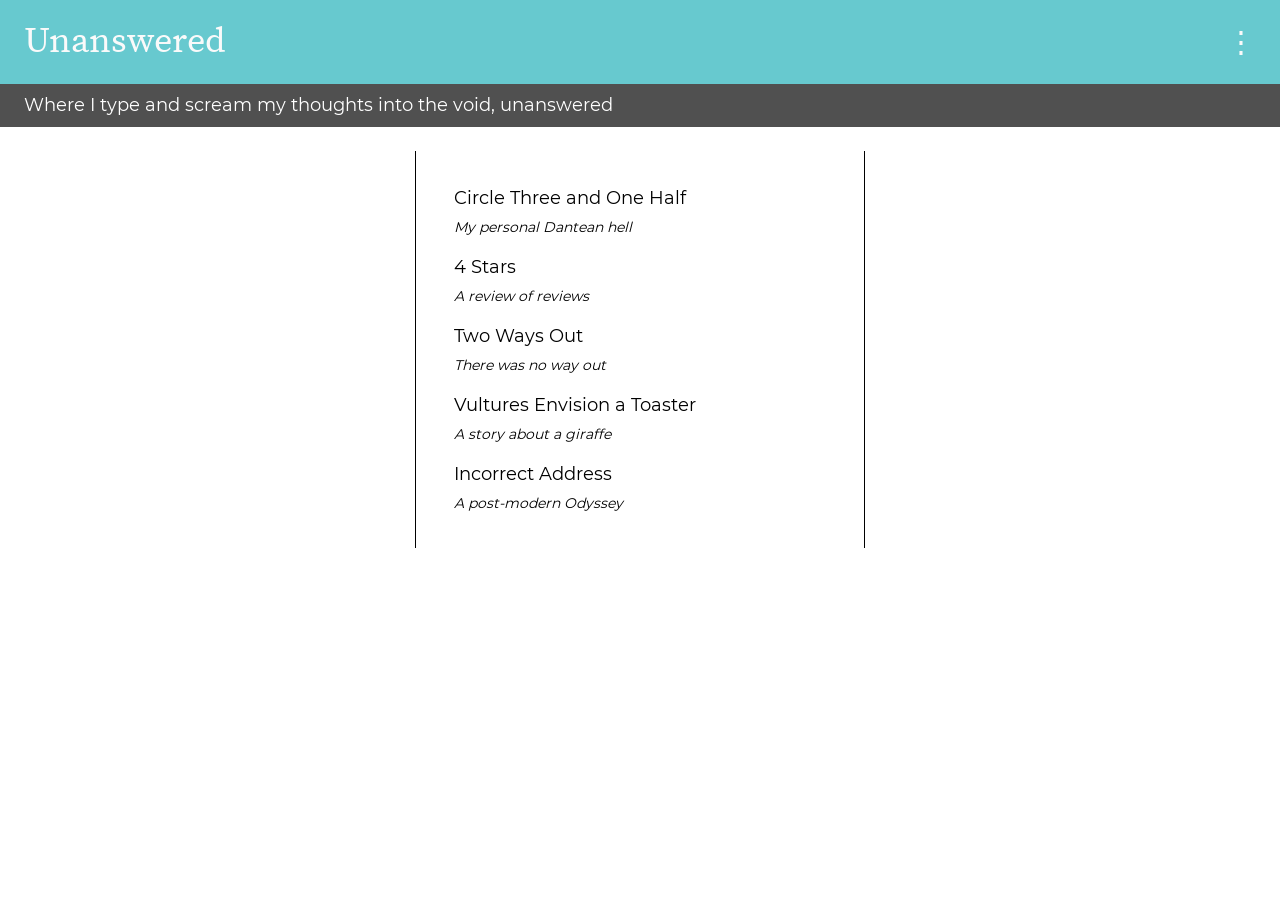
==== commit ffd74828: "move to markdown" ====
--- a/index.html
+++ b/index.html
@@ -3,6 +3,7 @@
 <head>
   <meta charset="UTF-8">
   <meta name="viewport" content="width=device-width, initial-scale=1">
+  <link rel="stylesheet" type="text/css" href="index.css">
   <script src="main.js"></script>
 </head>
 
--- a/index.css
+++ b/index.css
@@ -0,0 +1,9 @@
+@font-face {
+    font-family: Montserrat;
+    src: url(/assets/fonts/Montserrat-Regular.ttf);
+}
+
+@font-face {
+    font-family: SourceSerifPro;
+    src: url(/assets/fonts/SourceSerifPro-Regular.ttf);
+}
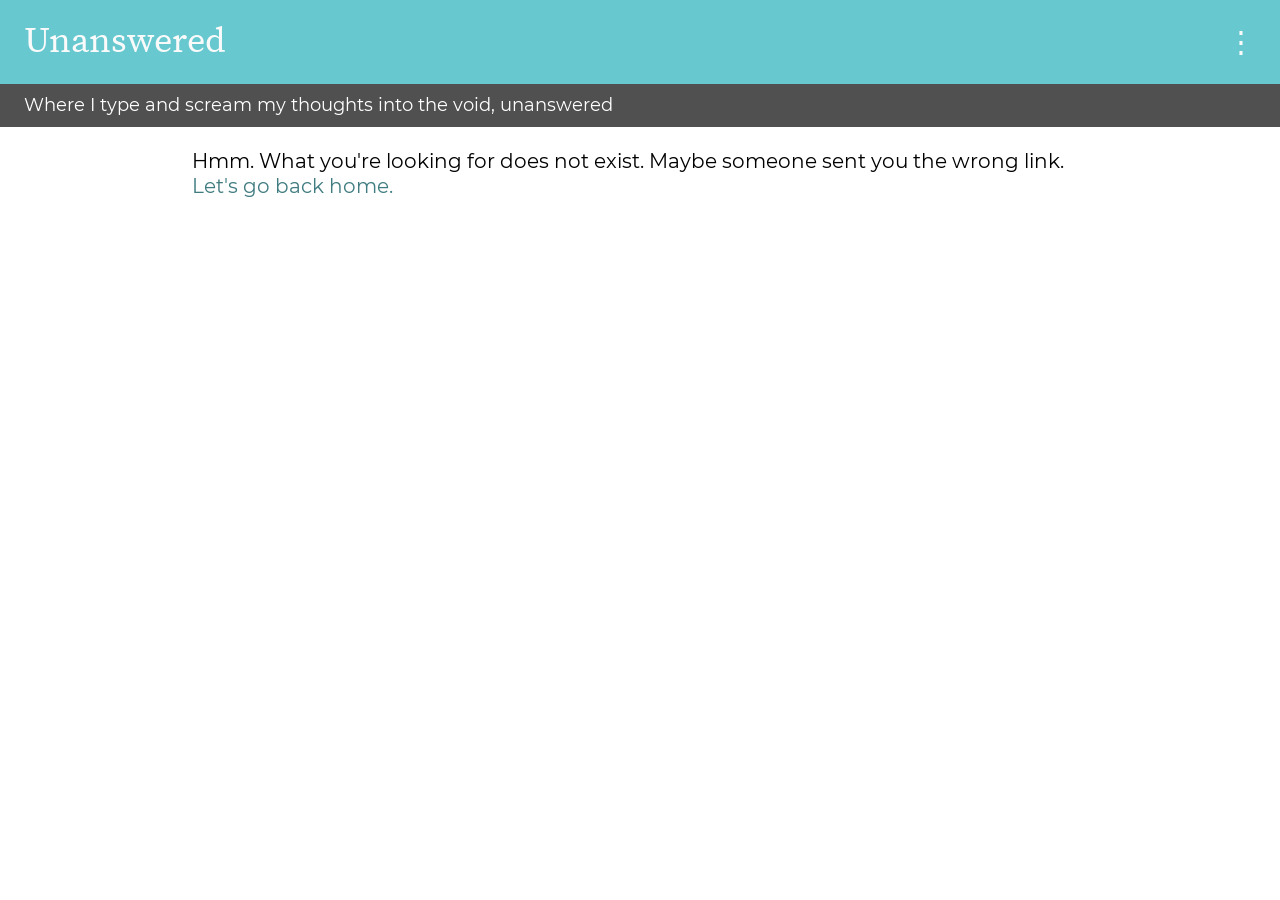
==== commit 55cc3adc: "add categories" ====
--- a/index.html
+++ b/index.html
@@ -3,8 +3,12 @@
 <head>
   <meta charset="UTF-8">
   <meta name="viewport" content="width=device-width, initial-scale=1">
+  <link rel="apple-touch-icon" sizes="180x180" href="apple-touch-icon.png">
+  <link rel="icon" type="image/png" sizes="32x32" href="favicon-32x32.png">
+  <link rel="icon" type="image/png" sizes="16x16" href="favicon-16x16.png">
+  <link rel="manifest" href="site.webmanifest">
   <link rel="stylesheet" type="text/css" href="index.css">
-  <script src="main.js"></script>
+  <script src="/main.js"></script>
 </head>
 
 <body>
--- a/index.css
+++ b/index.css
@@ -1,9 +1,9 @@
 @font-face {
     font-family: Montserrat;
-    src: url(/assets/fonts/Montserrat-Regular.ttf);
+    src: url(assets/fonts/Montserrat-Regular.ttf);
 }
 
 @font-face {
     font-family: SourceSerifPro;
-    src: url(/assets/fonts/SourceSerifPro-Regular.ttf);
+    src: url(assets/fonts/SourceSerifPro-Regular.ttf);
 }
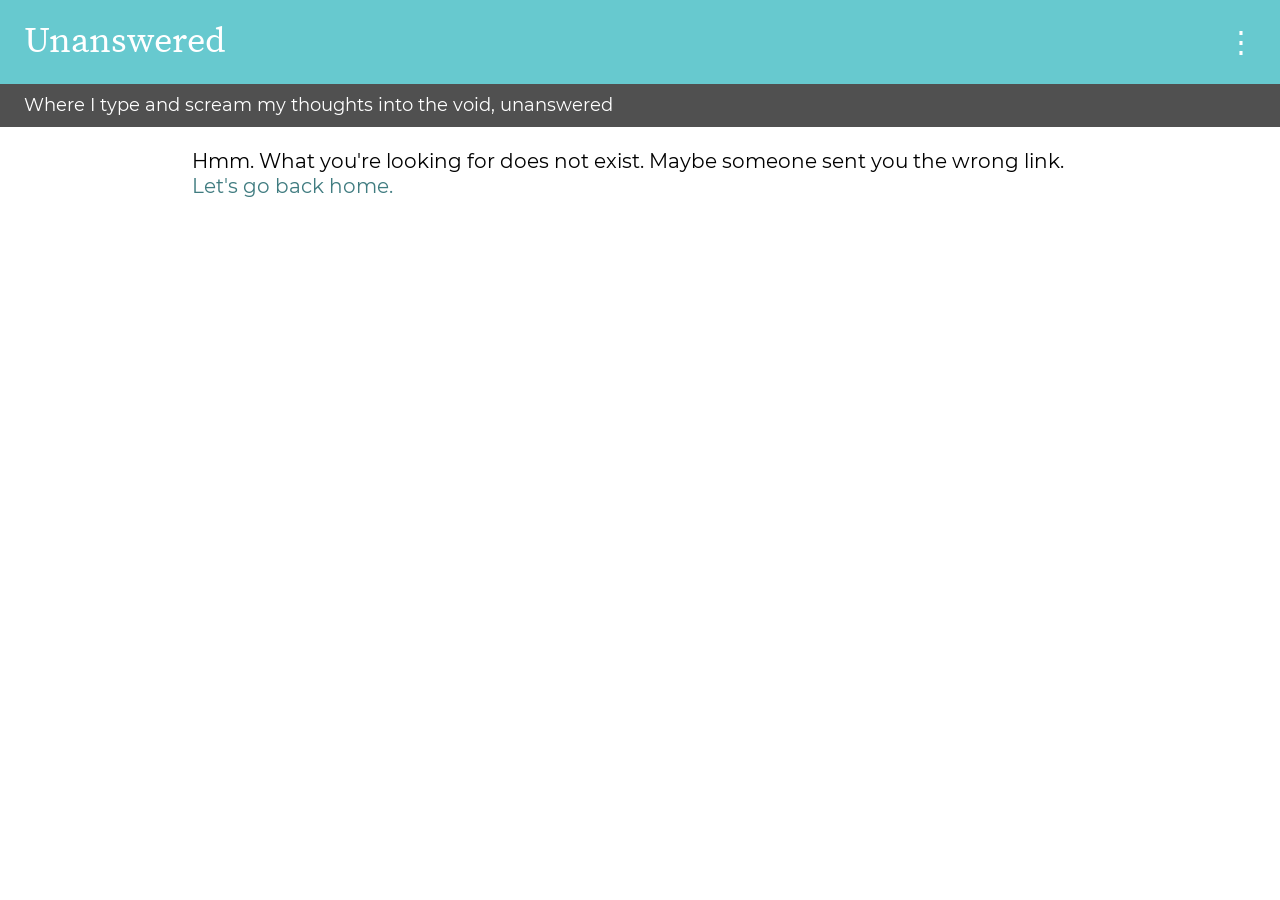
==== commit 5dca5620: "add controls to adjust font size" ====
--- a/index.html
+++ b/index.html
@@ -3,18 +3,20 @@
 <head>
   <meta charset="UTF-8">
   <meta name="viewport" content="width=device-width, initial-scale=1">
-  <link rel="apple-touch-icon" sizes="180x180" href="apple-touch-icon.png">
-  <link rel="icon" type="image/png" sizes="32x32" href="favicon-32x32.png">
-  <link rel="icon" type="image/png" sizes="16x16" href="favicon-16x16.png">
-  <link rel="manifest" href="site.webmanifest">
-  <link rel="stylesheet" type="text/css" href="index.css">
+  <link rel="apple-touch-icon" sizes="180x180" href="/apple-touch-icon.png">
+  <link rel="icon" type="image/png" sizes="32x32" href="/favicon-32x32.png">
+  <link rel="icon" type="image/png" sizes="16x16" href="/favicon-16x16.png">
+  <link rel="manifest" href="/site.webmanifest">
+  <link rel="stylesheet" type="text/css" href="/index.css">
   <script src="/main.js"></script>
 </head>
 
 <body>
   <script>
+    const useDarkTheme = window.matchMedia("(prefers-color-scheme: dark)").matches;
+    const colorScheme = useDarkTheme ? "Dark" : "Light";
     var app = Elm.Main.init({
-      flags: { width: window.innerWidth, height: window.innerHeight },
+      flags: { width: window.innerWidth, height: window.innerHeight, colorScheme },
     });
   </script>
 </body>
